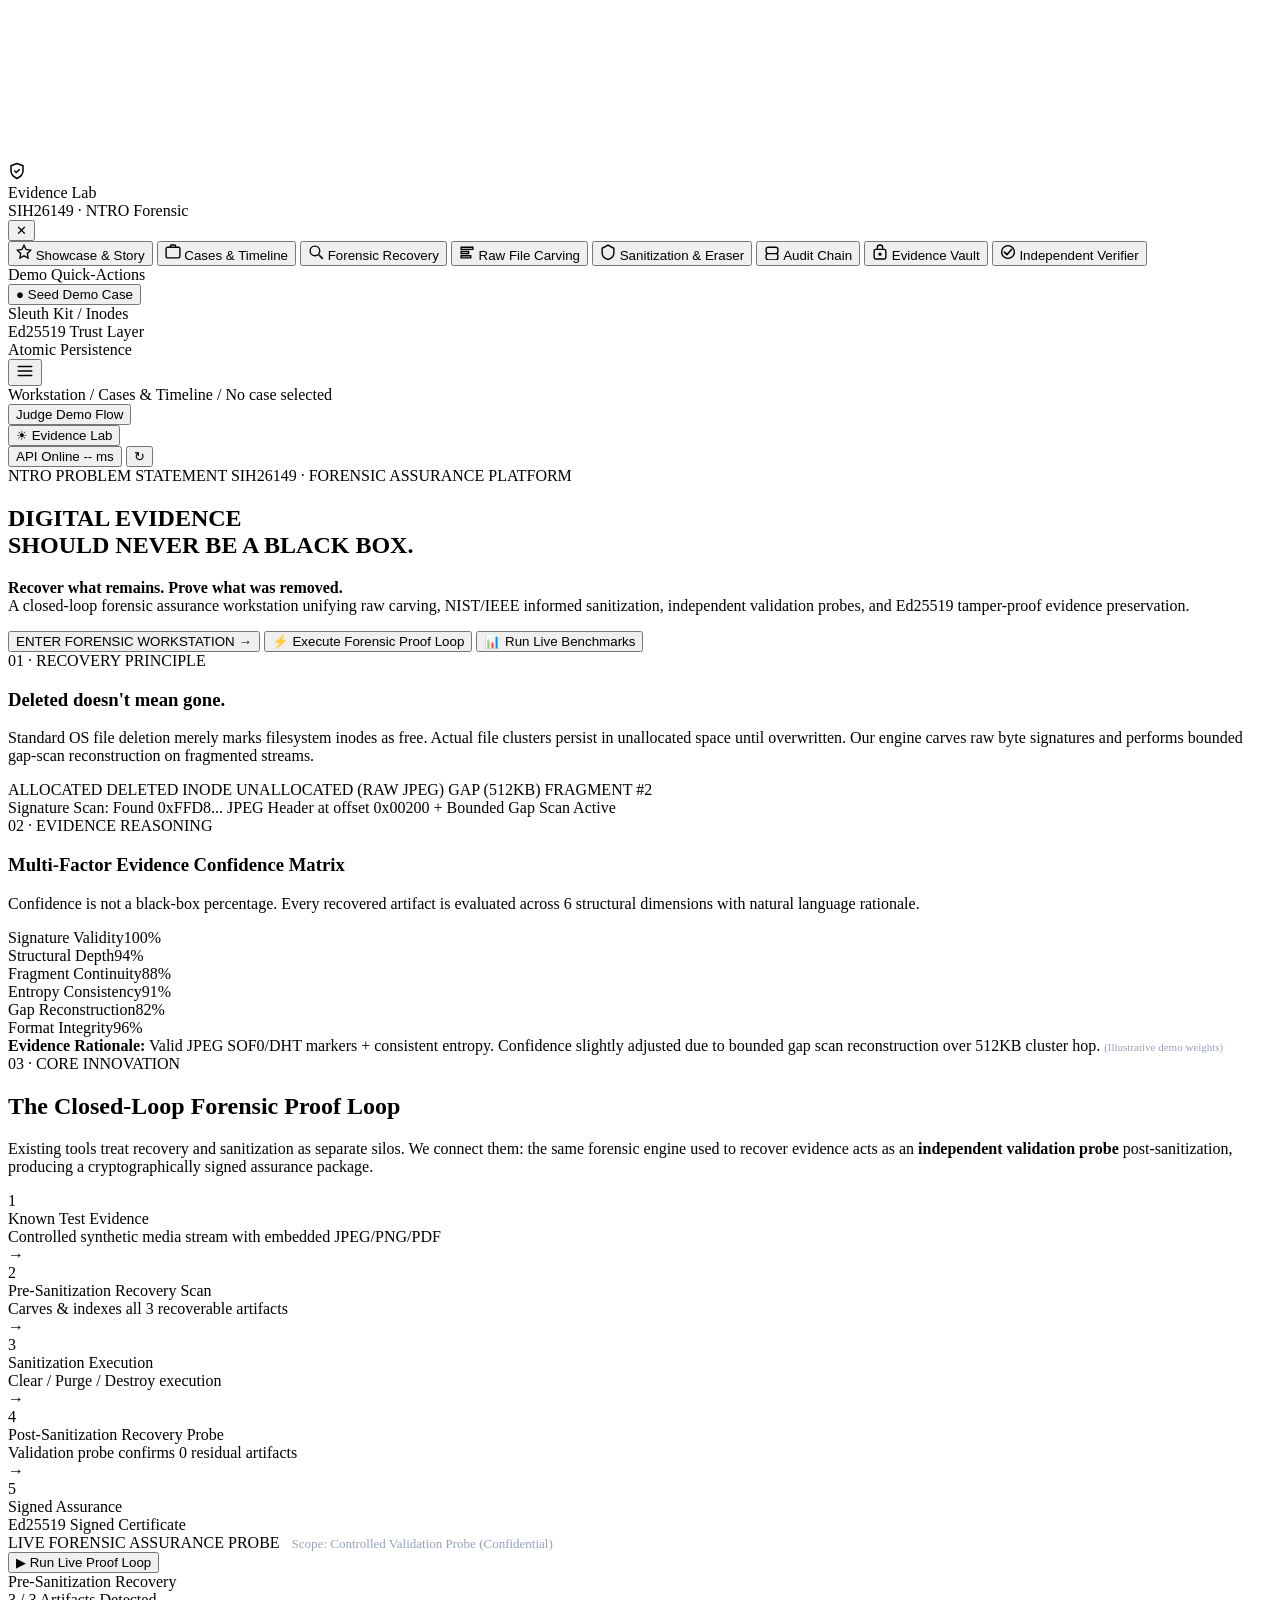
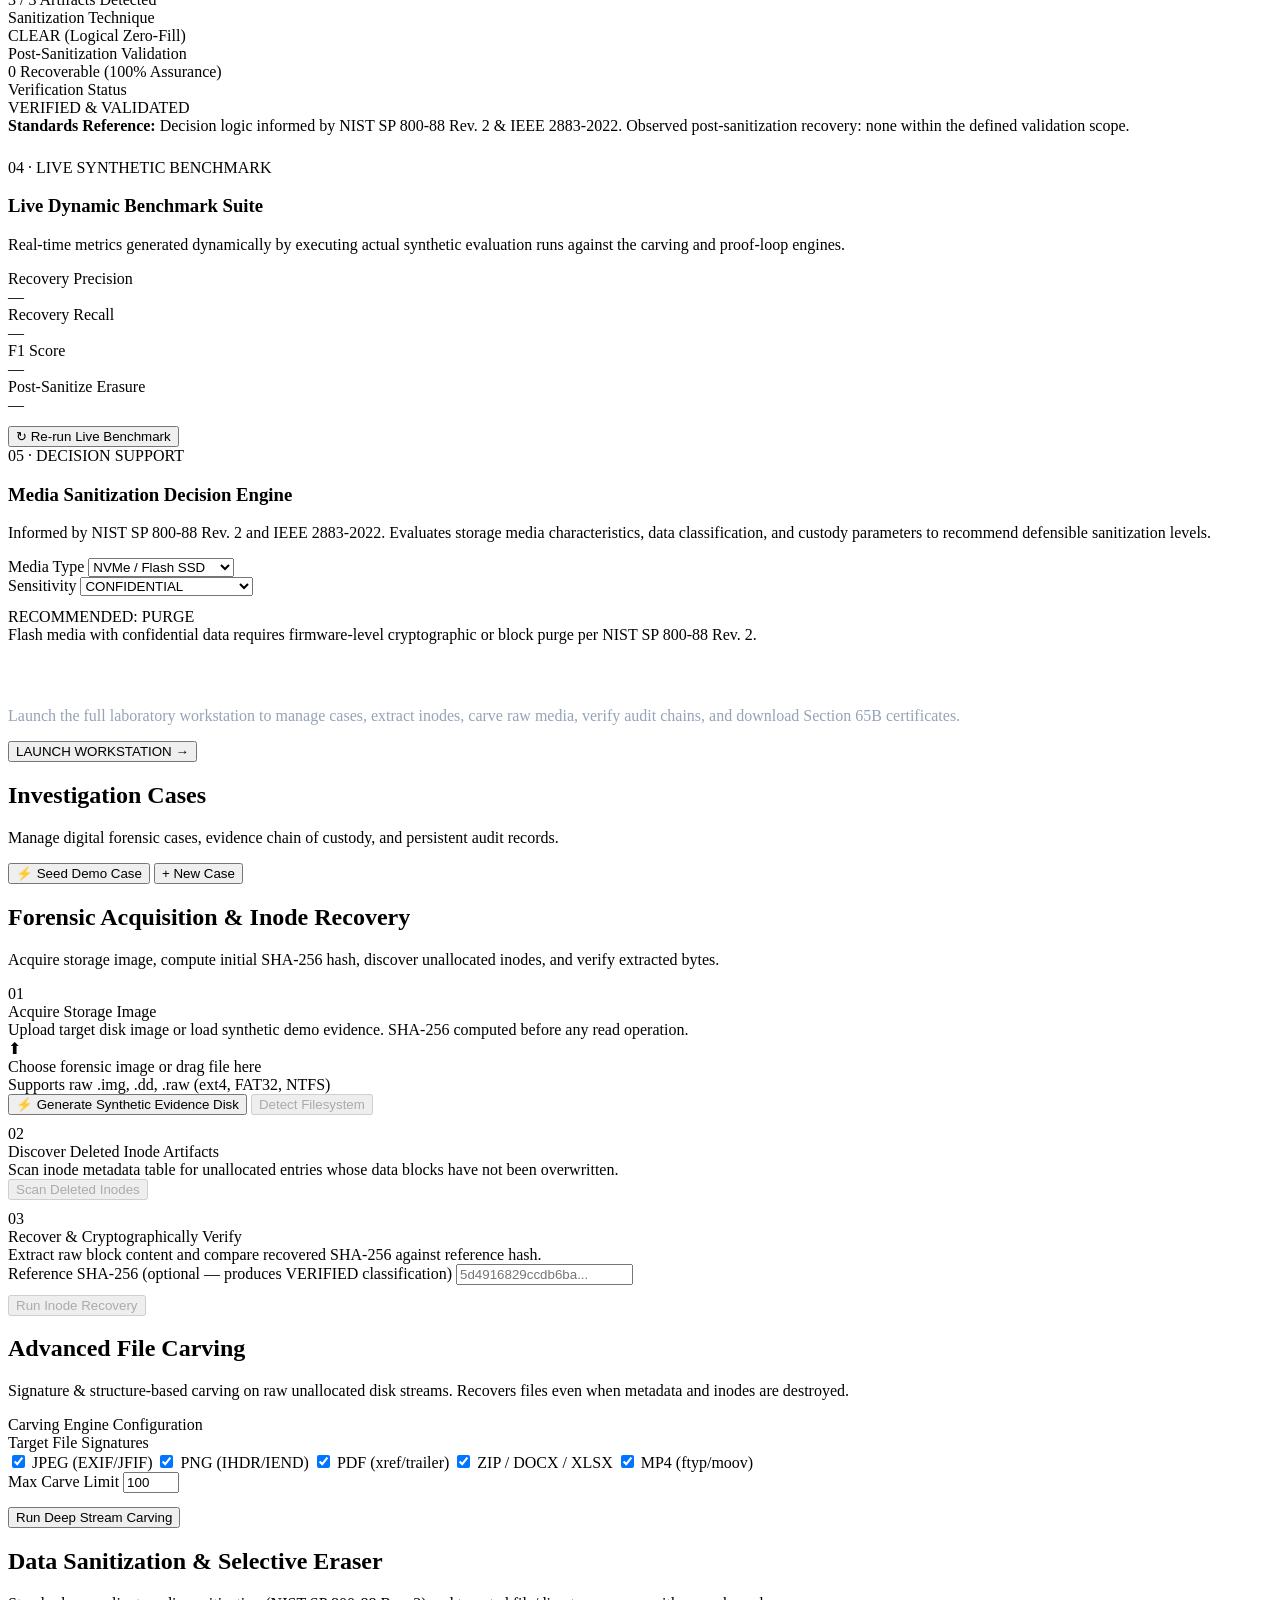
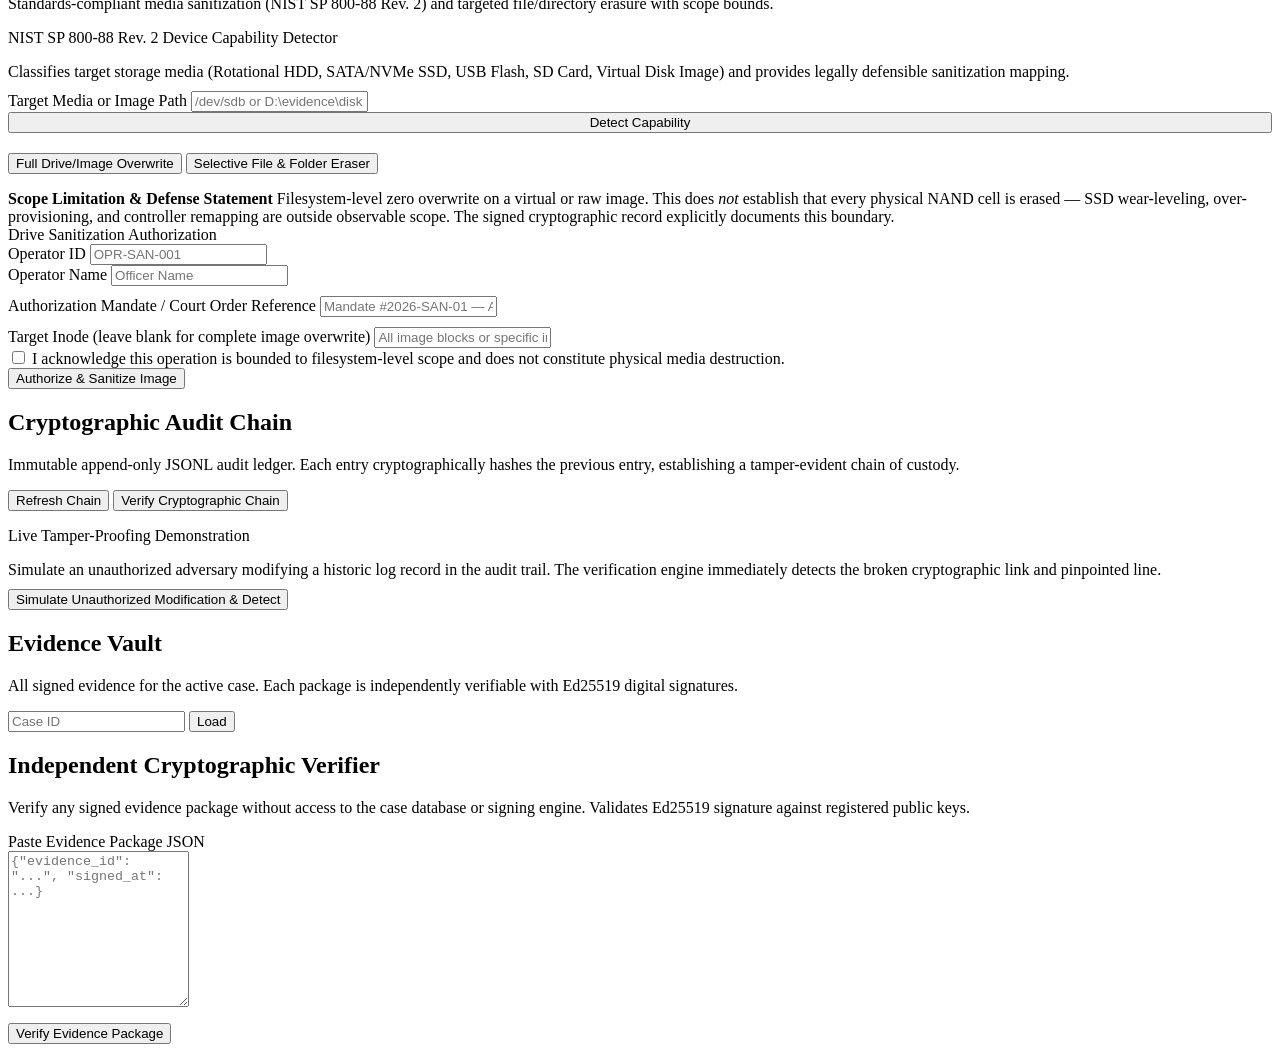
==== sih26149/app/static/index.html @ c4106e54 "ui: light-first Evidence Lab and Cadastral Atlas redesign. Distinct type, color, and ambient systems" ====
<!DOCTYPE html>
<html lang="en" data-theme="light">
<head>
  <meta charset="UTF-8">
  <meta name="viewport" content="width=device-width, initial-scale=1.0, viewport-fit=cover">
  <title>Evidence Lab — SIH26149 · NTRO Forensic Workstation</title>
  <link rel="icon" type="image/svg+xml" href="data:image/svg+xml,%3Csvg xmlns='http://www.w3.org/2000/svg' viewBox='0 0 24 24' fill='none' stroke='%23b87333' stroke-width='2' stroke-linecap='round' stroke-linejoin='round'%3E%3Cpath d='M12 22s8-4 8-10V5l-8-3-8 3v7c0 6 8 10 8 10z'/%3E%3Cpath d='m9 12 2 2 4-4'/%3E%3C/svg%3E">
  <link rel="preconnect" href="https://fonts.googleapis.com">
  <link rel="preconnect" href="https://fonts.gstatic.com" crossorigin>
  <link href="https://fonts.googleapis.com/css2?family=IBM+Plex+Mono:wght@400;500;600&family=Sora:wght@400;500;600;700;800&display=swap" rel="stylesheet">
  <link rel="stylesheet" href="/app.css">
</head>
<body>
  <!-- Ambient background canvas for subtle node graph -->
  <canvas id="ambientCanvas" class="ambient-canvas"></canvas>

  <div class="shell">
    <!-- Backdrop for mobile drawer -->
    <div class="drawer-backdrop" id="drawerBackdrop" onclick="toggleMobileDrawer(false)"></div>

    <!-- Sidebar / Drawer -->
    <aside class="sidebar" id="sidebar">
      <div class="sidebar-top">
        <div class="wordmark">
          <div class="brand-badge">
            <svg width="18" height="18" viewBox="0 0 24 24" fill="none" stroke="currentColor" stroke-width="2" stroke-linecap="round" stroke-linejoin="round"><path d="M12 22s8-4 8-10V5l-8-3-8 3v7c0 6 8 10 8 10z"/><path d="m9 12 2 2 4-4"/></svg>
          </div>
          <div>
            <div class="wordmark-title">Evidence Lab</div>
            <div class="wordmark-sub">SIH26149 · NTRO Forensic</div>
          </div>
          <button class="btn-drawer-close" onclick="toggleMobileDrawer(false)" aria-label="Close navigation">✕</button>
        </div>

        <nav class="sidenav" role="tablist">
          <button class="sidenav-item active" data-tab="showcase" role="tab">
            <svg width="16" height="16" viewBox="0 0 24 24" fill="none" stroke="currentColor" stroke-width="2"><polygon points="12 2 15.09 8.26 22 9.27 17 14.14 18.18 21.02 12 17.77 5.82 21.02 7 14.14 2 9.27 8.91 8.26 12 2"></polygon></svg>
            <span>Showcase &amp; Story</span>
          </button>
          <button class="sidenav-item" data-tab="cases" role="tab">
            <svg width="16" height="16" viewBox="0 0 15 15" fill="none"><rect x="1" y="3" width="13" height="10" rx="1.5" stroke="currentColor" stroke-width="1.3"/><path d="M5 3V2a1 1 0 011-1h3a1 1 0 011 1v1" stroke="currentColor" stroke-width="1.3"/></svg>
            <span>Cases &amp; Timeline</span>
          </button>
          <button class="sidenav-item" data-tab="forensics" role="tab">
            <svg width="16" height="16" viewBox="0 0 15 15" fill="none"><circle cx="6.5" cy="6.5" r="4.5" stroke="currentColor" stroke-width="1.3"/><path d="M10.5 10.5L13.5 13.5" stroke="currentColor" stroke-width="1.5" stroke-linecap="round"/></svg>
            <span>Forensic Recovery</span>
          </button>
          <button class="sidenav-item" data-tab="carving" role="tab">
            <svg width="16" height="16" viewBox="0 0 15 15" fill="none"><path d="M2 3h11v2H2zM2 7h7v2H2zM2 11h9v2H2z" stroke="currentColor" stroke-width="1.3"/></svg>
            <span>Raw File Carving</span>
          </button>
          <button class="sidenav-item" data-tab="sanitization" role="tab">
            <svg width="16" height="16" viewBox="0 0 15 15" fill="none"><path d="M7.5 1L2 4v4c0 3.3 2.4 5.7 5.5 6.5C10.6 13.7 13 11.3 13 8V4L7.5 1z" stroke="currentColor" stroke-width="1.3"/></svg>
            <span>Sanitization &amp; Eraser</span>
          </button>
          <button class="sidenav-item" data-tab="auditchain" role="tab">
            <svg width="16" height="16" viewBox="0 0 15 15" fill="none"><path d="M4 3h7a2 2 0 012 2v2a2 2 0 01-2 2H4a2 2 0 01-2-2V5a2 2 0 012-2zM4 9h7a2 2 0 012 2v2a2 2 0 01-2 2H4a2 2 0 01-2-2v-2a2 2 0 012-2z" stroke="currentColor" stroke-width="1.3"/></svg>
            <span>Audit Chain</span>
          </button>
          <button class="sidenav-item" data-tab="vault" role="tab">
            <svg width="16" height="16" viewBox="0 0 15 15" fill="none"><rect x="2" y="5" width="11" height="9" rx="1.5" stroke="currentColor" stroke-width="1.3"/><path d="M5 5V3.5a2.5 2.5 0 015 0V5" stroke="currentColor" stroke-width="1.3"/><circle cx="7.5" cy="9.5" r="1.5" fill="currentColor"/></svg>
            <span>Evidence Vault</span>
          </button>
          <button class="sidenav-item" data-tab="verification" role="tab">
            <svg width="16" height="16" viewBox="0 0 15 15" fill="none"><path d="M4 7.5L6.5 10l4.5-5" stroke="currentColor" stroke-width="1.5" stroke-linecap="round" stroke-linejoin="round"/><circle cx="7.5" cy="7.5" r="6" stroke="currentColor" stroke-width="1.3"/></svg>
            <span>Independent Verifier</span>
          </button>
        </nav>

        <div class="sidebar-quick-section">
          <div class="sidebar-sec-label">Demo Quick-Actions</div>
          <button class="btn-sidebar-quick" onclick="seedOfficialDemoCase()">
            <span class="quick-icon">●</span>
            <span>Seed Demo Case</span>
          </button>
        </div>
      </div>

      <div class="sidebar-bottom">
        <div class="subsys" id="sysStatus">
          <div class="subsys-row">
            <span class="dot dot-ok" id="dotSleuth"></span><span>Sleuth Kit / Inodes</span>
          </div>
          <div class="subsys-row">
            <span class="dot dot-ok" id="dotCrypto"></span><span>Ed25519 Trust Layer</span>
          </div>
          <div class="subsys-row">
            <span class="dot dot-ok" id="dotPersistence"></span><span>Atomic Persistence</span>
          </div>
        </div>
        <div class="active-case-strip" id="activeCaseStrip" style="display:none">
          <div class="acs-label">Active Investigation Case</div>
          <div class="acs-id" id="acsCaseId">—</div>
        </div>
      </div>
    </aside>

    <!-- Main Workspace -->
    <main class="workspace">
      <!-- Topbar Header -->
      <header class="topbar">
        <div class="topbar-left">
          <button class="btn-hamburger" onclick="toggleMobileDrawer(true)" aria-label="Open navigation menu">
            <svg width="18" height="18" viewBox="0 0 24 24" fill="none" stroke="currentColor" stroke-width="2" stroke-linecap="round"><line x1="3" y1="12" x2="21" y2="12"></line><line x1="3" y1="6" x2="21" y2="6"></line><line x1="3" y1="18" x2="21" y2="18"></line></svg>
          </button>
          <div class="breadcrumbs">
            <span class="crumb-root" onclick="switchTab('cases')">Workstation</span>
            <span class="crumb-sep">/</span>
            <span class="crumb-tab" id="topbarTabName">Cases &amp; Timeline</span>
            <span class="crumb-sep">/</span>
            <span class="crumb-case" id="topbarCase">No case selected</span>
          </div>
        </div>

        <div class="topbar-right">
          <!-- Guided Demo Trigger Button -->
          <button class="btn btn-demo-guide" onclick="toggleJudgeDemoModal()" title="Open Judge Demonstration Stepper">
            <span class="demo-glow-dot"></span>
            <span class="demo-label">Judge Demo Flow</span>
          </button>

          <!-- Theme Selector -->
          <div class="theme-picker-wrapper">
            <button class="btn-theme" id="themeBtn" onclick="toggleThemeMenu()" title="Select Theme">
              <span id="themeIcon">☀</span>
              <span class="theme-text" id="themeLabel">Evidence Lab</span>
            </button>
            <div class="theme-dropdown" id="themeDropdown" style="display:none">
              <button class="theme-opt" onclick="setTheme('light')">Evidence Lab</button>
              <button class="theme-opt" onclick="setTheme('dark')">Ink Navy</button>
              <button class="theme-opt" onclick="setTheme('contrast')">High Contrast</button>
              <button class="theme-opt" onclick="setTheme('system')">System Default</button>
            </div>
          </div>

          <!-- Connection Status Pill -->
          <button class="conn-pill" id="connPill" onclick="openConnDiagnostics()" title="Click for Connection Diagnostics">
            <span class="conn-dot dot-ok" id="connDot"></span>
            <span class="conn-label" id="connLabel">API Online</span>
            <span class="conn-ping" id="connPing">-- ms</span>
          </button>

          <button class="btn btn-ghost btn-icon" onclick="refreshCurrentView()" title="Refresh Current View">↻</button>
        </div>
      </header>

      <!-- Render Cold-Start Alert / Wake-Up Banner -->
      <div id="coldStartBanner" class="cold-start-banner" style="display:none">
        <div class="cold-start-icon">◐</div>
        <div class="cold-start-body">
          <div class="cold-start-title">Waking server instance...</div>
          <div class="cold-start-sub">Backend spinning up on Render free tier. Automatic retry in <span id="coldStartSeconds">10</span>s</div>
        </div>
        <div class="cold-start-bar"><div class="cold-start-progress" id="coldProgressBar"></div></div>
      </div>

      <!-- ══ SHOWCASE & STORYTELLING TAB (LAYER 1) ══ -->
      <section class="tab-content active" id="tab-showcase">
        <!-- Hero Section -->
        <div class="showcase-hero">
          <div class="hero-badge">
            <span class="hero-badge-dot"></span>
            <span>NTRO PROBLEM STATEMENT SIH26149 · FORENSIC ASSURANCE PLATFORM</span>
          </div>
          <h1 class="hero-title">
            DIGITAL EVIDENCE<br>
            <span class="hero-gradient">SHOULD NEVER BE A BLACK BOX.</span>
          </h1>
          <p class="hero-sub">
            <strong>Recover what remains. Prove what was removed.</strong><br>
            A closed-loop forensic assurance workstation unifying raw carving, NIST/IEEE informed sanitization, independent validation probes, and Ed25519 tamper-proof evidence preservation.
          </p>
          <div class="hero-actions">
            <button class="btn btn-primary btn-hero-cta" onclick="switchTab('cases')">
              <span>ENTER FORENSIC WORKSTATION →</span>
            </button>
            <button class="btn btn-ghost" onclick="triggerShowcaseProofLoop()">
              <span>⚡ Execute Forensic Proof Loop</span>
            </button>
            <button class="btn btn-ghost" onclick="fetchLiveBenchmarkMetrics()">
              <span>📊 Run Live Benchmarks</span>
            </button>
          </div>
        </div>

        <!-- Section 1: The Problem & The Solution -->
        <div class="showcase-grid">
          <div class="showcase-card">
            <div class="sc-tag">01 · RECOVERY PRINCIPLE</div>
            <h3 class="sc-title">Deleted doesn't mean gone.</h3>
            <p class="sc-desc">Standard OS file deletion merely marks filesystem inodes as free. Actual file clusters persist in unallocated space until overwritten. Our engine carves raw byte signatures and performs bounded gap-scan reconstruction on fragmented streams.</p>
            <div class="sc-viz-box" id="sectorVizBox">
              <div class="sector-strip">
                <span class="sec sec-allocated">ALLOCATED</span>
                <span class="sec sec-deleted">DELETED INODE</span>
                <span class="sec sec-unallocated" id="secUnallocated">UNALLOCATED (RAW JPEG)</span>
                <span class="sec sec-gap">GAP (512KB)</span>
                <span class="sec sec-unallocated">FRAGMENT #2</span>
              </div>
              <div class="sector-status" id="sectorStatusText">Signature Scan: Found 0xFFD8... JPEG Header at offset 0x00200 + Bounded Gap Scan Active</div>
            </div>
          </div>

          <div class="showcase-card">
            <div class="sc-tag">02 · EVIDENCE REASONING</div>
            <h3 class="sc-title">Multi-Factor Evidence Confidence Matrix</h3>
            <p class="sc-desc">Confidence is not a black-box percentage. Every recovered artifact is evaluated across 6 structural dimensions with natural language rationale.</p>
            <div class="confidence-matrix-grid">
              <div class="conf-item"><span class="conf-lbl">Signature Validity</span><span class="conf-val ok">100%</span></div>
              <div class="conf-item"><span class="conf-lbl">Structural Depth</span><span class="conf-val ok">94%</span></div>
              <div class="conf-item"><span class="conf-lbl">Fragment Continuity</span><span class="conf-val ok">88%</span></div>
              <div class="conf-item"><span class="conf-lbl">Entropy Consistency</span><span class="conf-val ok">91%</span></div>
              <div class="conf-item"><span class="conf-lbl">Gap Reconstruction</span><span class="conf-val warn">82%</span></div>
              <div class="conf-item"><span class="conf-lbl">Format Integrity</span><span class="conf-val ok">96%</span></div>
            </div>
            <div class="conf-explanation">
              <strong>Evidence Rationale:</strong> Valid JPEG SOF0/DHT markers + consistent entropy. Confidence slightly adjusted due to bounded gap scan reconstruction over 512KB cluster hop. <span style="color:var(--text-dim,#94a3b8); font-size:11px;">(Illustrative demo weights)</span>
            </div>
          </div>
        </div>

        <!-- Section 2: The Core Innovation — The Forensic Proof Loop -->
        <div class="showcase-section-box">
          <div class="sc-tag">03 · CORE INNOVATION</div>
          <h2 class="section-headline">The Closed-Loop Forensic Proof Loop</h2>
          <p class="section-subtext">
            Existing tools treat recovery and sanitization as separate silos. We connect them: the same forensic engine used to recover evidence acts as an <strong>independent validation probe</strong> post-sanitization, producing a cryptographically signed assurance package.
          </p>

          <div class="proof-loop-stepper">
            <div class="pl-step active" id="pls1">
              <div class="pl-num">1</div>
              <div class="pl-body">
                <div class="pl-title">Known Test Evidence</div>
                <div class="pl-sub">Controlled synthetic media stream with embedded JPEG/PNG/PDF</div>
              </div>
            </div>
            <div class="pl-arrow">→</div>
            <div class="pl-step active" id="pls2">
              <div class="pl-num">2</div>
              <div class="pl-body">
                <div class="pl-title">Pre-Sanitization Recovery Scan</div>
                <div class="pl-sub">Carves &amp; indexes all 3 recoverable artifacts</div>
              </div>
            </div>
            <div class="pl-arrow">→</div>
            <div class="pl-step active" id="pls3">
              <div class="pl-num">3</div>
              <div class="pl-body">
                <div class="pl-title">Sanitization Execution</div>
                <div class="pl-sub">Clear / Purge / Destroy execution</div>
              </div>
            </div>
            <div class="pl-arrow">→</div>
            <div class="pl-step active" id="pls4">
              <div class="pl-num">4</div>
              <div class="pl-body">
                <div class="pl-title">Post-Sanitization Recovery Probe</div>
                <div class="pl-sub">Validation probe confirms 0 residual artifacts</div>
              </div>
            </div>
            <div class="pl-arrow">→</div>
            <div class="pl-step active" id="pls5">
              <div class="pl-num">5</div>
              <div class="pl-body">
                <div class="pl-title">Signed Assurance</div>
                <div class="pl-sub">Ed25519 Signed Certificate</div>
              </div>
            </div>
          </div>

          <div class="proof-loop-card" id="proofLoopResultCard">
            <div class="pl-card-header">
              <div>
                <span class="badge badge-ok">LIVE FORENSIC ASSURANCE PROBE</span>
                <span style="font-size:13px; color:var(--text-dim,#94a3b8); margin-left:8px;">Scope: Controlled Validation Probe (Confidential)</span>
              </div>
              <button class="btn btn-primary btn-sm" id="btnRunProofLoop" onclick="triggerShowcaseProofLoop()">▶ Run Live Proof Loop</button>
            </div>
            <div class="pl-card-body" id="proofLoopOutput">
              <div class="pl-metrics-row">
                <div class="pl-metric">
                  <div class="pl-metric-label">Pre-Sanitization Recovery</div>
                  <div class="pl-metric-val" id="plPreCount">3 / 3 Artifacts Detected</div>
                </div>
                <div class="pl-metric">
                  <div class="pl-metric-label">Sanitization Technique</div>
                  <div class="pl-metric-val ok" id="plMethod">CLEAR (Logical Zero-Fill)</div>
                </div>
                <div class="pl-metric">
                  <div class="pl-metric-label">Post-Sanitization Validation</div>
                  <div class="pl-metric-val ok" id="plPostCount">0 Recoverable (100% Assurance)</div>
                </div>
                <div class="pl-metric">
                  <div class="pl-metric-label">Verification Status</div>
                  <div class="pl-metric-val ok" id="plVerifyStatus">VERIFIED &amp; VALIDATED</div>
                </div>
              </div>
              <div class="pl-disclaimer">
                <strong>Standards Reference:</strong> Decision logic informed by NIST SP 800-88 Rev. 2 &amp; IEEE 2883-2022. Observed post-sanitization recovery: none within the defined validation scope.
              </div>
            </div>
          </div>
        </div>

        <!-- Section 3: Dynamic Live Benchmarks & NIST Decision Profiler -->
        <div class="showcase-grid" style="margin-top:24px;">
          <!-- Benchmark Box -->
          <div class="showcase-card">
            <div class="sc-tag">04 · LIVE SYNTHETIC BENCHMARK</div>
            <h3 class="sc-title">Live Dynamic Benchmark Suite</h3>
            <p class="sc-desc">Real-time metrics generated dynamically by executing actual synthetic evaluation runs against the carving and proof-loop engines.</p>
            <div class="benchmark-metrics-grid" id="benchMetricsGrid">
              <div class="bm-card">
                <div class="bm-lbl">Recovery Precision</div>
                <div class="bm-val" id="bmPrecision">—</div>
              </div>
              <div class="bm-card">
                <div class="bm-lbl">Recovery Recall</div>
                <div class="bm-val" id="bmRecall">—</div>
              </div>
              <div class="bm-card">
                <div class="bm-lbl">F1 Score</div>
                <div class="bm-val" id="bmF1">—</div>
              </div>
              <div class="bm-card">
                <div class="bm-lbl">Post-Sanitize Erasure</div>
                <div class="bm-val ok" id="bmErasure">—</div>
              </div>
            </div>
            <button class="btn btn-ghost btn-sm" style="margin-top:12px;" onclick="fetchLiveBenchmarkMetrics()">↻ Re-run Live Benchmark</button>
          </div>

          <!-- Decision Profiler Box -->
          <div class="showcase-card">
            <div class="sc-tag">05 · DECISION SUPPORT</div>
            <h3 class="sc-title">Media Sanitization Decision Engine</h3>
            <p class="sc-desc">Informed by NIST SP 800-88 Rev. 2 and IEEE 2883-2022. Evaluates storage media characteristics, data classification, and custody parameters to recommend defensible sanitization levels.</p>
            <div class="form-row" style="margin-top:12px;">
              <div class="field">
                <label class="field-label">Media Type</label>
                <select id="profMediaType" class="input" onchange="updateDecisionProfile()">
                  <option value="NVME_SSD">NVMe / Flash SSD</option>
                  <option value="SATA_HDD">Magnetic SATA HDD</option>
                  <option value="USB_FLASH">USB Flash Drive</option>
                </select>
              </div>
              <div class="field">
                <label class="field-label">Sensitivity</label>
                <select id="profSensitivity" class="input" onchange="updateDecisionProfile()">
                  <option value="CONFIDENTIAL">CONFIDENTIAL</option>
                  <option value="RESTRICTED">RESTRICTED</option>
                  <option value="SECRET">SECRET / TOP SECRET</option>
                </select>
              </div>
            </div>
            <div class="result-card ok" id="profResultCard" style="margin-top:12px;">
              <div class="result-status" id="profRecMethod">RECOMMENDED: PURGE</div>
              <div class="result-reason" id="profRecReason">Flash media with confidential data requires firmware-level cryptographic or block purge per NIST SP 800-88 Rev. 2.</div>
            </div>
          </div>
        </div>

        <!-- Launch Workstation Banner -->
        <div class="workstation-launch-banner">
          <div>
            <h2 style="font-size:22px; font-weight:700; color:var(--text-bright,#fff);">Ready to investigate evidence cases?</h2>
            <p style="color:var(--text-dim,#94a3b8); margin-top:4px;">Launch the full laboratory workstation to manage cases, extract inodes, carve raw media, verify audit chains, and download Section 65B certificates.</p>
          </div>
          <button class="btn btn-primary btn-hero-cta" onclick="switchTab('cases')">LAUNCH WORKSTATION →</button>
        </div>
      </section>

      <!-- ══ CASES TAB (LAYER 2) ══ -->
      <section class="tab-content" id="tab-cases">
        <div class="tab-header">
          <div>
            <h1 class="tab-title">Investigation Cases</h1>
            <p class="tab-desc">Manage digital forensic cases, evidence chain of custody, and persistent audit records.</p>
          </div>
          <div class="tab-header-actions">
            <button class="btn btn-ghost" onclick="seedOfficialDemoCase()">⚡ Seed Demo Case</button>
            <button class="btn btn-primary" onclick="showNewCaseForm()">+ New Case</button>
          </div>
        </div>

        <div class="form-card" id="newCaseForm" style="display:none">
          <div class="form-section-title">Create New Investigation Case</div>
          <div class="form-row">
            <div class="field">
              <label class="field-label">Case Identifier / Title</label>
              <input type="text" id="newCaseName" class="input" placeholder="e.g. Device-14A Recovery">
            </div>
            <div class="field">
              <label class="field-label">Investigator / Examiner Name</label>
              <input type="text" id="newCaseExaminer" class="input" placeholder="Officer Name / ID">
            </div>
          </div>
          <div class="field" style="margin-top:10px;">
            <label class="field-label">Description / Mandate</label>
            <input type="text" id="newCaseDesc" class="input" placeholder="Authorized forensic extraction and verification under Section 65B">
          </div>
          <div class="form-actions">
            <button class="btn btn-primary" onclick="createCase()">Create Case</button>
            <button class="btn btn-ghost" onclick="hideNewCaseForm()">Cancel</button>
          </div>
        </div>

        <div id="casesList" class="cases-list">
          <div class="skeleton-card">
            <div class="skeleton-line" style="width: 40%"></div>
            <div class="skeleton-line" style="width: 70%"></div>
          </div>
        </div>
      </section>

      <!-- ══ FORENSICS TAB ══ -->
      <section class="tab-content" id="tab-forensics">
        <div class="tab-header">
          <div>
            <h1 class="tab-title">Forensic Acquisition &amp; Inode Recovery</h1>
            <p class="tab-desc">Acquire storage image, compute initial SHA-256 hash, discover unallocated inodes, and verify extracted bytes.</p>
          </div>
        </div>

        <div class="step-flow">
          <!-- Step 1 -->
          <div class="step-card" id="step-acquire">
            <div class="step-num">01</div>
            <div class="step-body">
              <div class="step-title">Acquire Storage Image</div>
              <div class="step-sub">Upload target disk image or load synthetic demo evidence. SHA-256 computed before any read operation.</div>
              
              <div class="upload-zone" id="uploadZone" onclick="document.getElementById('imageUpload').click()">
                <div class="upload-icon">⬆</div>
                <div class="upload-label">Choose forensic image or drag file here</div>
                <div class="upload-hint" id="uploadHint">Supports raw .img, .dd, .raw (ext4, FAT32, NTFS)</div>
                <input type="file" id="imageUpload" style="display:none" onchange="onImageSelect()">
              </div>

              <div class="step-action-row">
                <button class="btn btn-ghost btn-sm" onclick="seedSyntheticEvidenceForActiveCase()">⚡ Generate Synthetic Evidence Disk</button>
                <button class="btn btn-primary" id="btnDetectFs" onclick="detectFilesystem()" disabled>Detect Filesystem</button>
              </div>
              <div id="fsResult" style="margin-top:10px;"></div>
            </div>
          </div>

          <!-- Step 2 -->
          <div class="step-card dim" id="step-discover">
            <div class="step-num">02</div>
            <div class="step-body">
              <div class="step-title">Discover Deleted Inode Artifacts</div>
              <div class="step-sub">Scan inode metadata table for unallocated entries whose data blocks have not been overwritten.</div>
              <button class="btn btn-primary" id="btnDiscover" onclick="discoverDeleted()" disabled>Scan Deleted Inodes</button>
              <div id="deletedList" style="margin-top:10px;"></div>
            </div>
          </div>

          <!-- Step 3 -->
          <div class="step-card dim" id="step-recover">
            <div class="step-num">03</div>
            <div class="step-body">
              <div class="step-title">Recover &amp; Cryptographically Verify</div>
              <div class="step-sub">Extract raw block content and compare recovered SHA-256 against reference hash.</div>
              <div class="form-row">
                <div class="field" style="flex:1">
                  <label class="field-label">Reference SHA-256 <span class="optional">(optional — produces VERIFIED classification)</span></label>
                  <input type="text" id="refHash" class="input mono-input" placeholder="5d4916829ccdb6ba...">
                </div>
              </div>
              <button class="btn btn-primary" id="btnRecover" onclick="runRecovery()" disabled style="margin-top:10px;">Run Inode Recovery</button>
              <div id="recoveryResult" style="margin-top:10px;"></div>
            </div>
          </div>
        </div>
      </section>

      <!-- ══ ADVANCED CARVING TAB ══ -->
      <section class="tab-content" id="tab-carving">
        <div class="tab-header">
          <div>
            <h1 class="tab-title">Advanced File Carving</h1>
            <p class="tab-desc">Signature &amp; structure-based carving on raw unallocated disk streams. Recovers files even when metadata and inodes are destroyed.</p>
          </div>
        </div>

        <div class="form-card">
          <div class="form-section-title">Carving Engine Configuration</div>
          <div class="form-row" style="flex-wrap: wrap; gap: 16px;">
            <div class="field" style="flex: 2; min-width: 260px;">
              <label class="field-label">Target File Signatures</label>
              <div class="checkbox-group">
                <label class="checkbox-item"><input type="checkbox" id="carveJpeg" checked> JPEG (EXIF/JFIF)</label>
                <label class="checkbox-item"><input type="checkbox" id="carvePng" checked> PNG (IHDR/IEND)</label>
                <label class="checkbox-item"><input type="checkbox" id="carvePdf" checked> PDF (xref/trailer)</label>
                <label class="checkbox-item"><input type="checkbox" id="carveZip" checked> ZIP / DOCX / XLSX</label>
                <label class="checkbox-item"><input type="checkbox" id="carveMp4" checked> MP4 (ftyp/moov)</label>
              </div>
            </div>
            <div class="field" style="flex: 1; min-width: 140px;">
              <label class="field-label">Max Carve Limit</label>
              <input type="number" id="carveLimit" class="input" value="100" min="1" max="500">
            </div>
          </div>
          <div class="form-actions" style="margin-top: 14px;">
            <button class="btn btn-primary" id="btnRunCarve" onclick="runCarving()">Run Deep Stream Carving</button>
          </div>
        </div>

        <div id="carveStats" style="display: none; margin-bottom: 16px;"></div>
        <div id="carveResults"></div>
      </section>

      <!-- ══ SANITIZATION & ERASER TAB ══ -->
      <section class="tab-content" id="tab-sanitization">
        <div class="tab-header">
          <div>
            <h1 class="tab-title">Data Sanitization &amp; Selective Eraser</h1>
            <p class="tab-desc">Standards-compliant media sanitization (NIST SP 800-88 Rev. 2) and targeted file/directory erasure with scope bounds.</p>
          </div>
        </div>

        <!-- NIST 800-88 Device Detector Card -->
        <div class="form-card" style="margin-bottom: 20px;">
          <div class="form-section-title">NIST SP 800-88 Rev. 2 Device Capability Detector</div>
          <p class="step-sub" style="margin-bottom: 10px;">Classifies target storage media (Rotational HDD, SATA/NVMe SSD, USB Flash, SD Card, Virtual Disk Image) and provides legally defensible sanitization mapping.</p>
          <div class="form-row" style="flex-wrap: wrap;">
            <div class="field" style="flex: 3; min-width: 240px;">
              <label class="field-label">Target Media or Image Path</label>
              <input type="text" id="detectPath" class="input mono-input" placeholder="/dev/sdb or D:\evidence\disk.raw">
            </div>
            <div class="field" style="flex: 1; min-width: 160px; align-self: flex-end;">
              <button class="btn btn-ghost" style="width: 100%;" onclick="runDeviceDetect()">Detect Capability</button>
            </div>
          </div>
          <div id="detectResult" style="margin-top: 12px;"></div>
        </div>

        <!-- Mode Toggle: Drive Sanitization vs Selective File Erasure -->
        <div class="segmented-control" style="margin-bottom: 16px;">
          <button class="seg-btn active" id="btnModeDrive" onclick="setSanMode('drive')">Full Drive/Image Overwrite</button>
          <button class="seg-btn" id="btnModeFiles" onclick="setSanMode('files')">Selective File &amp; Folder Eraser</button>
        </div>

        <!-- Section A: Drive Sanitization -->
        <div id="sanModeDrive">
          <div class="notice-box notice-amber">
            <strong>Scope Limitation &amp; Defense Statement</strong>
            Filesystem-level zero overwrite on a virtual or raw image. This does <em>not</em> establish that every physical NAND cell is erased — SSD wear-leveling, over-provisioning, and controller remapping are outside observable scope. The signed cryptographic record explicitly documents this boundary.
          </div>

          <div class="form-card">
            <div class="form-section-title">Drive Sanitization Authorization</div>
            <div class="form-row" style="flex-wrap: wrap;">
              <div class="field" style="flex:1; min-width:200px;">
                <label class="field-label">Operator ID</label>
                <input type="text" id="opId" class="input" placeholder="OPR-SAN-001">
              </div>
              <div class="field" style="flex:1; min-width:200px;">
                <label class="field-label">Operator Name</label>
                <input type="text" id="opName" class="input" placeholder="Officer Name">
              </div>
            </div>
            <div class="field" style="margin-top:10px;">
              <label class="field-label">Authorization Mandate / Court Order Reference</label>
              <input type="text" id="opReason" class="input" placeholder="Mandate #2026-SAN-01 — Authorized data destruction">
            </div>
            <div class="field" style="margin-top:10px;">
              <label class="field-label">Target Inode (leave blank for complete image overwrite)</label>
              <input type="text" id="sanInode" class="input" placeholder="All image blocks or specific inode">
            </div>
            <div class="checkbox-row">
              <input type="checkbox" id="scopeAck" class="checkbox">
              <label for="scopeAck" class="checkbox-label">I acknowledge this operation is bounded to filesystem-level scope and does not constitute physical media destruction.</label>
            </div>
            <div class="form-actions">
              <button class="btn btn-danger" onclick="promptDriveSanitization()">Authorize &amp; Sanitize Image</button>
            </div>
          </div>
          <div id="sanitizationResult"></div>
        </div>

        <!-- Section B: Selective File Eraser -->
        <div id="sanModeFiles" style="display: none;">
          <div class="form-card">
            <div class="form-section-title">Selective File &amp; Folder Eraser (NIST Clear)</div>
            <p class="step-sub" style="margin-bottom: 12px;">Performs targeted multi-pass/zero-fill overwrite of specific confidential files or folders, metadata timestamp epoch resetting, and randomized filename scrambling before deletion.</p>
            
            <div class="field">
              <label class="field-label">Target File or Directory Paths (comma-separated or line-separated)</label>
              <textarea id="eraseTargetPaths" class="code-area" rows="3" placeholder="data/sensitive_artifact.pdf, data/exports/"></textarea>
            </div>
            
            <div style="display: flex; gap: 8px; margin-top: 10px;">
              <button class="btn btn-ghost btn-sm" onclick="previewEraseScope()">1. Preview Erasure Scope</button>
            </div>
            <div id="erasePreviewResult" style="margin: 12px 0;"></div>

            <div class="form-section-title" style="margin-top: 18px;">Operator Authorization &amp; Options</div>
            <div class="form-row" style="flex-wrap: wrap;">
              <div class="field" style="flex:1; min-width:200px;">
                <label class="field-label">Operator ID</label>
                <input type="text" id="fileOpId" class="input" placeholder="OPR-SEC-09">
              </div>
              <div class="field" style="flex:1; min-width:200px;">
                <label class="field-label">Operator Name</label>
                <input type="text" id="fileOpName" class="input" placeholder="Auditor Name">
              </div>
            </div>
            <div class="field" style="margin-top:10px;">
              <label class="field-label">Sanitization Authorization Mandate</label>
              <input type="text" id="fileOpReason" class="input" placeholder="DPDP compliance / Retention expiration authorization">
            </div>
            
            <div class="checkbox-group" style="margin: 12px 0;">
              <label class="checkbox-item"><input type="checkbox" id="eraseScrubMeta" checked> Reset Timestamps (Scrub Slack)</label>
              <label class="checkbox-item"><input type="checkbox" id="eraseScrambleNames" checked> Scramble Filenames Before Unlink</label>
            </div>

            <div class="checkbox-row">
              <input type="checkbox" id="fileScopeAck" class="checkbox">
              <label for="fileScopeAck" class="checkbox-label">I have verified the previewed file scope and confirm irreversible deletion under NIST SP 800-88.</label>
            </div>

            <div class="form-actions">
              <button class="btn btn-danger" onclick="promptFileErasure()">2. Authorize &amp; Permanently Erase</button>
            </div>
            <div id="fileErasureResult" style="margin-top: 12px;"></div>
          </div>
        </div>
      </section>

      <!-- ══ AUDIT CHAIN TAB ══ -->
      <section class="tab-content" id="tab-auditchain">
        <div class="tab-header">
          <div>
            <h1 class="tab-title">Cryptographic Audit Chain</h1>
            <p class="tab-desc">Immutable append-only JSONL audit ledger. Each entry cryptographically hashes the previous entry, establishing a tamper-evident chain of custody.</p>
          </div>
          <div class="tab-header-actions">
            <button class="btn btn-primary btn-sm" onclick="loadAuditChain()">Refresh Chain</button>
            <button class="btn btn-ghost btn-sm" onclick="verifyAuditChain()">Verify Cryptographic Chain</button>
          </div>
        </div>

        <div id="chainStatusCard" style="margin-bottom: 16px;"></div>

        <div class="form-card" style="margin-bottom: 16px;">
          <div class="form-section-title">Live Tamper-Proofing Demonstration</div>
          <p class="step-sub" style="margin-bottom: 10px;">Simulate an unauthorized adversary modifying a historic log record in the audit trail. The verification engine immediately detects the broken cryptographic link and pinpointed line.</p>
          <div style="display: flex; gap: 8px;">
            <button class="btn btn-danger btn-sm" onclick="simulateTamperDemo()">Simulate Unauthorized Modification &amp; Detect</button>
          </div>
          <div id="tamperDemoResult" style="margin-top: 10px;"></div>
        </div>

        <div id="auditTimeline"></div>
      </section>

      <!-- ══ VAULT TAB ══ -->
      <section class="tab-content" id="tab-vault">
        <div class="tab-header">
          <div>
            <h1 class="tab-title">Evidence Vault</h1>
            <p class="tab-desc">All signed evidence for the active case. Each package is independently verifiable with Ed25519 digital signatures.</p>
          </div>
          <div class="form-row" style="gap:8px">
            <input type="text" id="vaultCaseId" class="input input-sm" placeholder="Case ID">
            <button class="btn btn-primary btn-sm" onclick="loadVault()">Load</button>
          </div>
        </div>

        <div id="vaultList"></div>

        <!-- Tamper demo -->
        <div class="form-card" id="tamperSection" style="display:none; margin-top:16px;">
          <div class="form-section-title">Evidence Envelope Tamper Demonstration</div>
          <p class="step-sub" style="margin-bottom:12px;">Demonstrates that any modification to a signed package — even a single byte or status flag — is immediately detected by the verifier.</p>
          <div class="form-row">
            <div class="field" style="flex:1">
              <label class="field-label">Evidence ID</label>
              <input type="text" id="tamperEvidenceId" class="input mono-input">
            </div>
          </div>
          <div class="form-row" style="margin-top:10px;">
            <div class="field" style="flex:1">
              <label class="field-label">Field Path</label>
              <input type="text" id="tamperField" class="input mono-input" placeholder="outcome.status">
            </div>
            <div class="field" style="flex:1">
              <label class="field-label">New Value</label>
              <input type="text" id="tamperValue" class="input mono-input" placeholder='"FAILED"'>
            </div>
          </div>
          <div class="tamper-presets" style="margin: 10px 0;">
            <span class="preset-label">Presets:</span>
            <button class="btn-preset" onclick="setTamperPreset('outcome.status','&quot;FAILED&quot;')">status → FAILED</button>
            <button class="btn-preset" onclick="setTamperPreset('outcome.hash_match','false')">hash_match → false</button>
          </div>
          <button class="btn btn-danger btn-sm" onclick="runTamper()">Attempt Tamper &amp; Verify</button>
          <div id="tamperResult" style="margin-top: 10px;"></div>
        </div>
      </section>

      <!-- ══ VERIFICATION TAB ══ -->
      <section class="tab-content" id="tab-verification">
        <div class="tab-header">
          <div>
            <h1 class="tab-title">Independent Cryptographic Verifier</h1>
            <p class="tab-desc">Verify any signed evidence package without access to the case database or signing engine. Validates Ed25519 signature against registered public keys.</p>
          </div>
        </div>
        <div class="form-card">
          <div class="form-section-title">Paste Evidence Package JSON</div>
          <textarea id="verifyPackage" class="code-area" rows="10" placeholder='{"evidence_id": "...", "signed_at": ...}'></textarea>
          <div class="form-actions" style="margin-top:12px;">
            <button class="btn btn-primary" onclick="runVerify()">Verify Evidence Package</button>
          </div>
        </div>
        <div id="verifyResult"></div>
      </section>
    </main>
  </div>

  <!-- ══ JUDGE DEMO FLOW MODAL ══ -->
  <div class="modal-backdrop" id="demoModalBackdrop" style="display:none;" onclick="closeJudgeDemoModal(event)">
    <div class="modal-card modal-lg" onclick="event.stopPropagation()">
      <div class="modal-header">
        <div>
          <div class="modal-title">⚡ SIH Judge Demonstration Flow</div>
          <div class="modal-sub">Step-by-step evaluation walkthrough covering every PS-required forensic capability</div>
        </div>
        <button class="btn-modal-close" onclick="closeJudgeDemoModal()">✕</button>
      </div>
      <div class="modal-body">
        <div class="demo-flow-stepper" id="demoStepper">
          <div class="stepper-item" id="demoStep1">
            <div class="stepper-dot">1</div>
            <div class="stepper-content">
              <div class="stepper-title">Initialize Demo Case</div>
              <div class="stepper-desc">Creates CASE-DEMO-2026 with full chain of custody.</div>
            </div>
          </div>
          <div class="stepper-item" id="demoStep2">
            <div class="stepper-dot">2</div>
            <div class="stepper-content">
              <div class="stepper-title">Seed Synthetic Evidence</div>
              <div class="stepper-desc">Injects unallocated disk stream with valid JPEG, PNG, and PDF.</div>
            </div>
          </div>
          <div class="stepper-item" id="demoStep3">
            <div class="stepper-dot">3</div>
            <div class="stepper-content">
              <div class="stepper-title">Deep Stream File Carving</div>
              <div class="stepper-desc">Recovers deleted files via structural signatures &amp; confidence scores.</div>
            </div>
          </div>
          <div class="stepper-item" id="demoStep4">
            <div class="stepper-dot">4</div>
            <div class="stepper-content">
              <div class="stepper-title">NIST 800-88 Sanitization Preview</div>
              <div class="stepper-desc">Evaluates media type and validates scope bounds.</div>
            </div>
          </div>
          <div class="stepper-item" id="demoStep5">
            <div class="stepper-dot">5</div>
            <div class="stepper-content">
              <div class="stepper-title">Simulated Sanitization</div>
              <div class="stepper-desc">Executes simulated NIST Clear on synthetic artifacts.</div>
            </div>
          </div>
          <div class="stepper-item" id="demoStep6">
            <div class="stepper-dot">6</div>
            <div class="stepper-content">
              <div class="stepper-title">Cryptographic Audit Chain</div>
              <div class="stepper-desc">Verifies SHA-256 hash links and tamper detection.</div>
            </div>
          </div>
          <div class="stepper-item" id="demoStep7">
            <div class="stepper-dot">7</div>
            <div class="stepper-content">
              <div class="stepper-title">Signed Evidence Certificate</div>
              <div class="stepper-desc">Produces verifiable Ed25519 certificate envelope.</div>
            </div>
          </div>
        </div>

        <div id="demoProgressStatus" class="demo-status-box" style="display:none">
          <div class="spinner"></div>
          <span id="demoProgressText">Executing demonstration workflow...</span>
        </div>

        <div id="demoResultSummary" style="margin-top:14px;"></div>
      </div>
      <div class="modal-footer">
        <button class="btn btn-primary" id="btnStartDemo" onclick="runJudgeDemoSequence()">▶ Run End-to-End Judge Demo</button>
        <button class="btn btn-ghost" onclick="closeJudgeDemoModal()">Close</button>
      </div>
    </div>
  </div>

  <!-- ══ CONFIRMATION MODAL FOR DESTRUCTIVE ACTIONS ══ -->
  <div class="modal-backdrop" id="confirmModalBackdrop" style="display:none;" onclick="closeConfirmModal(false)">
    <div class="modal-card" onclick="event.stopPropagation()">
      <div class="modal-header">
        <div class="modal-title" style="color:var(--red);">⚠️ Confirm Irreversible Action</div>
        <button class="btn-modal-close" onclick="closeConfirmModal(false)">✕</button>
      </div>
      <div class="modal-body">
        <p id="confirmModalPrompt" style="margin-bottom:12px;font-size:13px;color:var(--text);">Are you sure you want to proceed?</p>
        <div class="notice-box notice-red" id="confirmNoticeBox">
          This operation permanently overwrites target blocks or unlinks files according to NIST SP 800-88 guidelines.
        </div>
      </div>
      <div class="modal-footer">
        <button class="btn btn-danger" id="confirmModalActionBtn" onclick="onConfirmModalConfirmed()">Confirm &amp; Execute</button>
        <button class="btn btn-ghost" onclick="closeConfirmModal(false)">Cancel</button>
      </div>
    </div>
  </div>

  <!-- ══ CONNECTION DIAGNOSTICS MODAL ══ -->
  <div class="modal-backdrop" id="connModalBackdrop" style="display:none;" onclick="closeConnDiagnostics()">
    <div class="modal-card" onclick="event.stopPropagation()" style="max-width:480px;">
      <div class="modal-header">
        <div class="modal-title">⚙️ Connection &amp; Authentication</div>
        <button class="btn-modal-close" onclick="closeConnDiagnostics()">✕</button>
      </div>
      <div class="modal-body">

        <!-- Status row -->
        <div style="display:flex;align-items:center;gap:10px;margin-bottom:14px;">
          <span class="conn-dot" id="diagDot" style="width:10px;height:10px;border-radius:50%;background:var(--ok);"></span>
          <span style="font-size:13px;font-weight:600;" id="diagStatusBadge">Checking...</span>
          <span style="font-size:11px;color:var(--muted);margin-left:auto;" id="diagLatency">Roundtrip: -- ms</span>
        </div>

        <!-- Info grid -->
        <div class="kv-grid" style="margin-bottom:16px;">
          <div class="kv-row"><span class="kv-k">API Origin</span><span class="kv-v kv-mono" id="diagOrigin">—</span></div>
          <div class="kv-row"><span class="kv-k">Backend Version</span><span class="kv-v" id="diagVersion">—</span></div>
          <div class="kv-row"><span class="kv-k">Crypto Layer</span><span class="kv-v" id="diagCrypto">Ed25519</span></div>
          <div class="kv-row"><span class="kv-k">SleuthKit</span><span class="kv-v" id="diagSleuth">—</span></div>
        </div>

        <!-- API Key Configuration -->
        <div style="margin-bottom:14px;">
          <label style="font-size:11px;font-weight:600;color:var(--muted);text-transform:uppercase;letter-spacing:.05em;display:block;margin-bottom:6px;">API Key (Authentication)</label>
          <div style="display:flex;gap:8px;">
            <input type="password" id="diagApiKeyInput" placeholder="Enter X-API-Key value or leave blank for demo mode"
              style="flex:1;background:var(--surface2,#1e2533);border:1px solid var(--border,rgba(255,255,255,.12));border-radius:6px;padding:8px 10px;color:var(--text);font-size:12px;font-family:monospace;"
            />
            <button class="btn btn-primary" onclick="saveApiKey()" style="white-space:nowrap;font-size:12px;padding:8px 14px;">Save Key</button>
          </div>
          <p style="font-size:11px;color:var(--muted);margin-top:5px;">Leave blank to run in demo mode (no auth). Saved securely in browser localStorage.</p>
        </div>

        <!-- API Base Override -->
        <div>
          <label style="font-size:11px;font-weight:600;color:var(--muted);text-transform:uppercase;letter-spacing:.05em;display:block;margin-bottom:6px;">Custom API Origin (optional)</label>
          <div style="display:flex;gap:8px;">
            <input type="text" id="apiBaseOverride" placeholder="e.g. http://127.0.0.1:8000 or https://your-render-url"
              style="flex:1;background:var(--surface2,#1e2533);border:1px solid var(--border,rgba(255,255,255,.12));border-radius:6px;padding:8px 10px;color:var(--text);font-size:12px;font-family:monospace;"
            />
            <button class="btn btn-ghost" onclick="resetApiOverride()" style="font-size:12px;padding:8px 12px;">Reset</button>
          </div>
          <p style="font-size:11px;color:var(--muted);margin-top:5px;">Override if running backend on a different host. Empty = same-origin (localhost).</p>
        </div>

      </div>
      <div class="modal-footer">
        <button class="btn btn-primary" onclick="saveApiOverride()">Save &amp; Reconnect</button>
        <button class="btn btn-ghost" onclick="pingHealth(); closeConnDiagnostics();">↻ Retry Connection</button>
        <button class="btn btn-ghost" onclick="closeConnDiagnostics()">Close</button>
      </div>
    </div>
  </div>

  <!-- ══ TOAST NOTIFICATIONS CONTAINER ══ -->
  <div class="toast-container" id="toastContainer"></div>

  <script src="/app.js"></script>
</body>
</html>
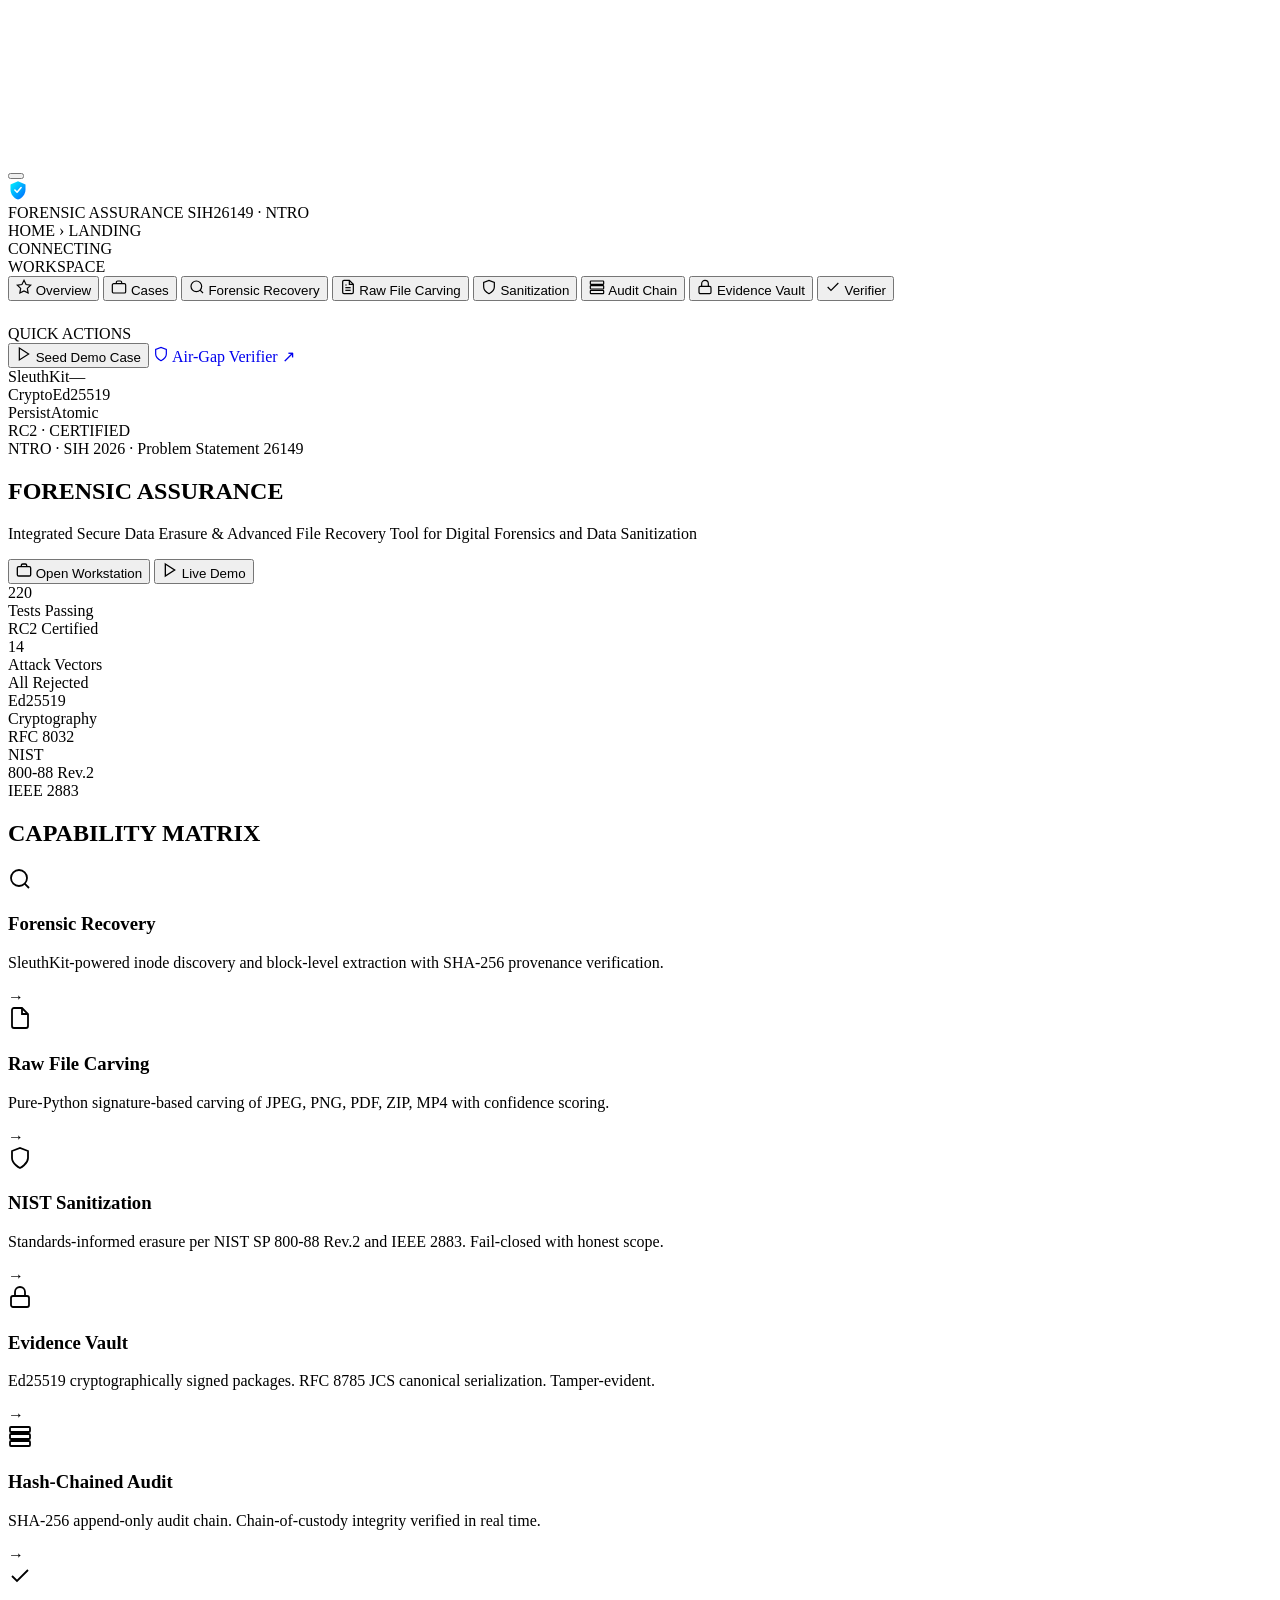
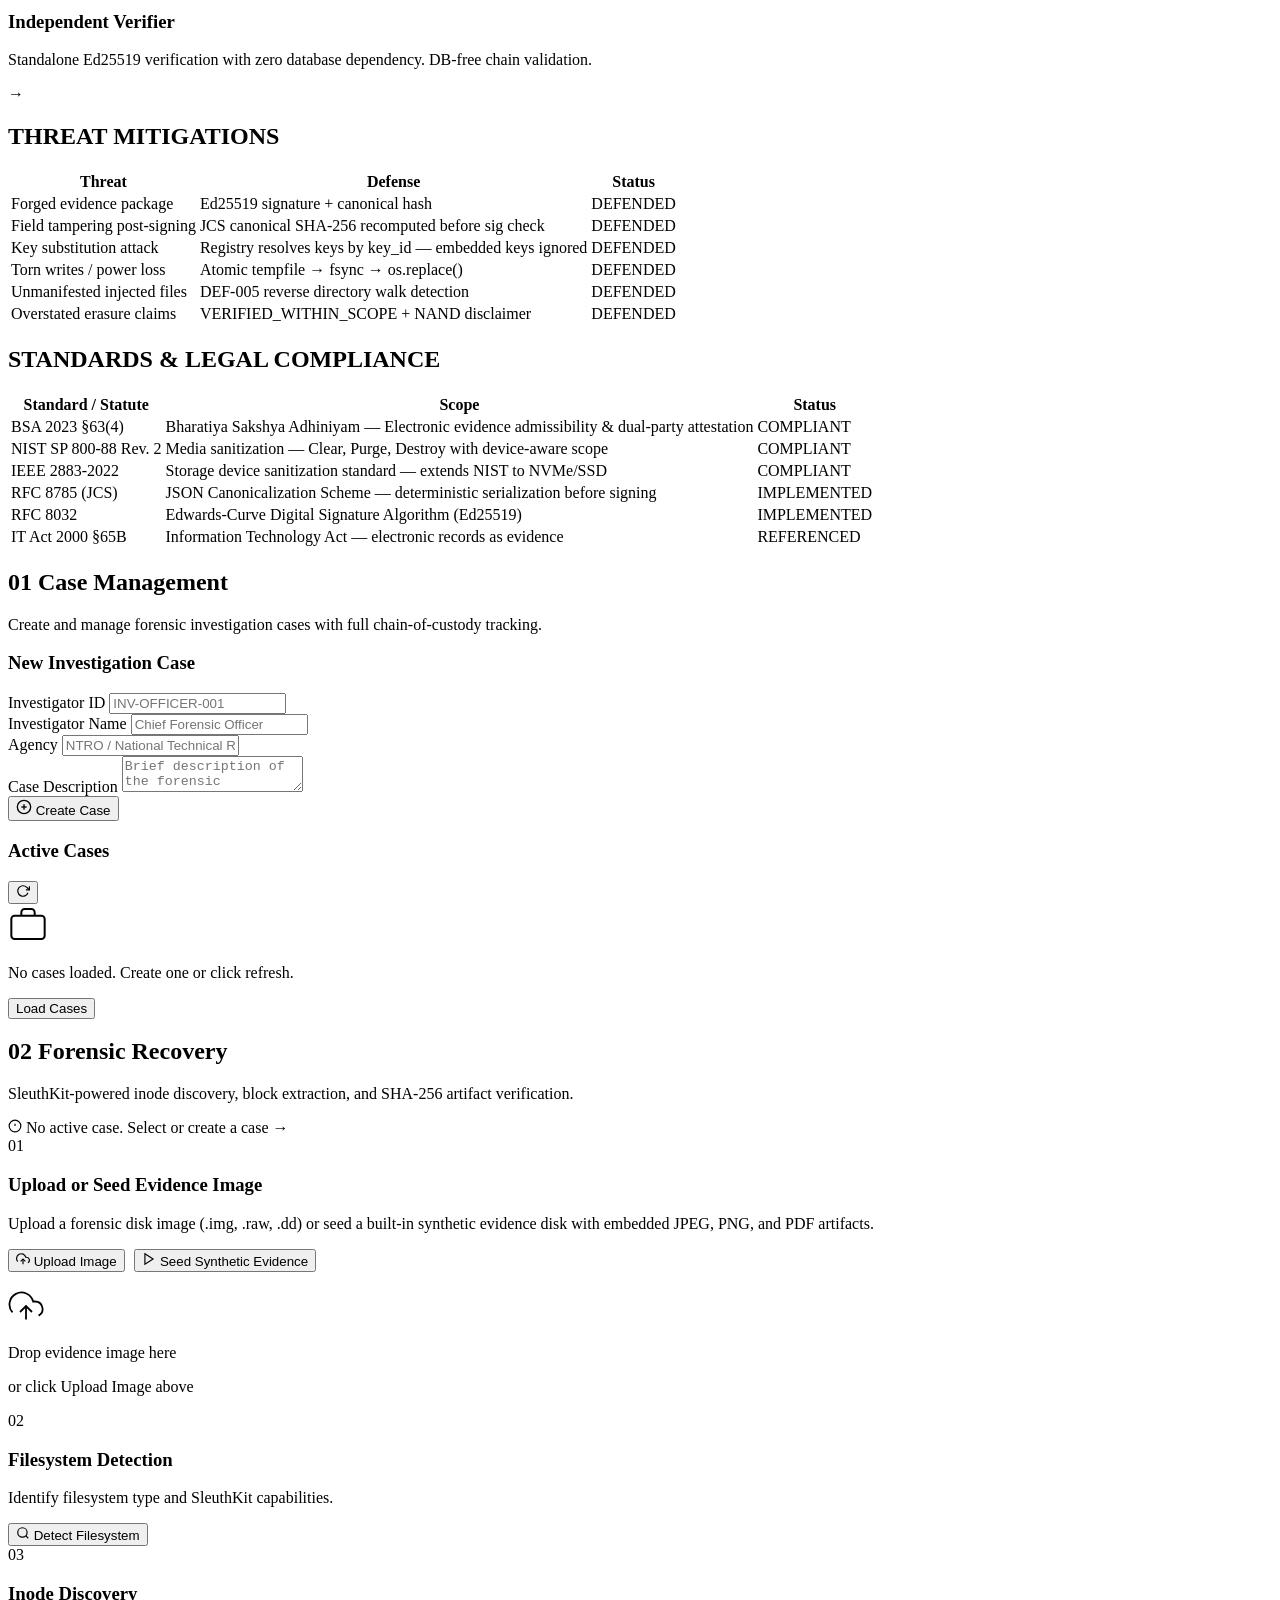
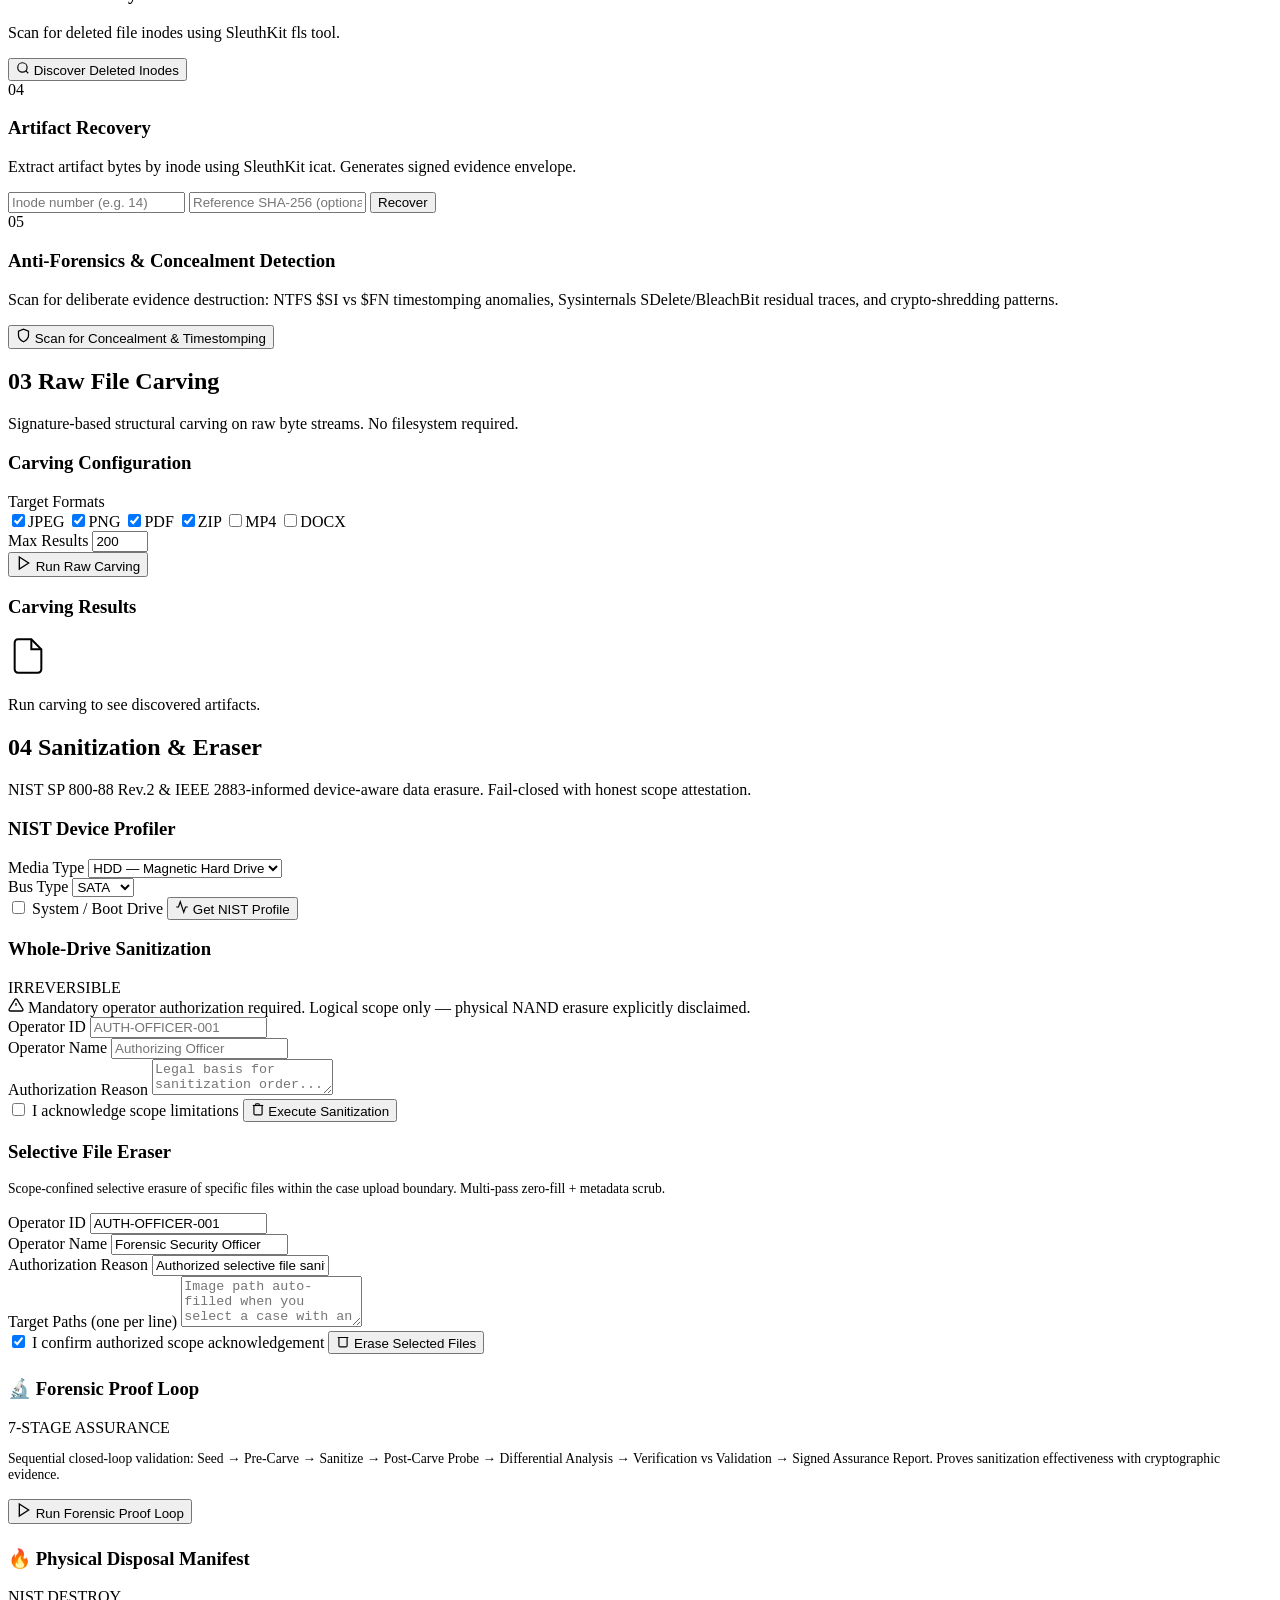
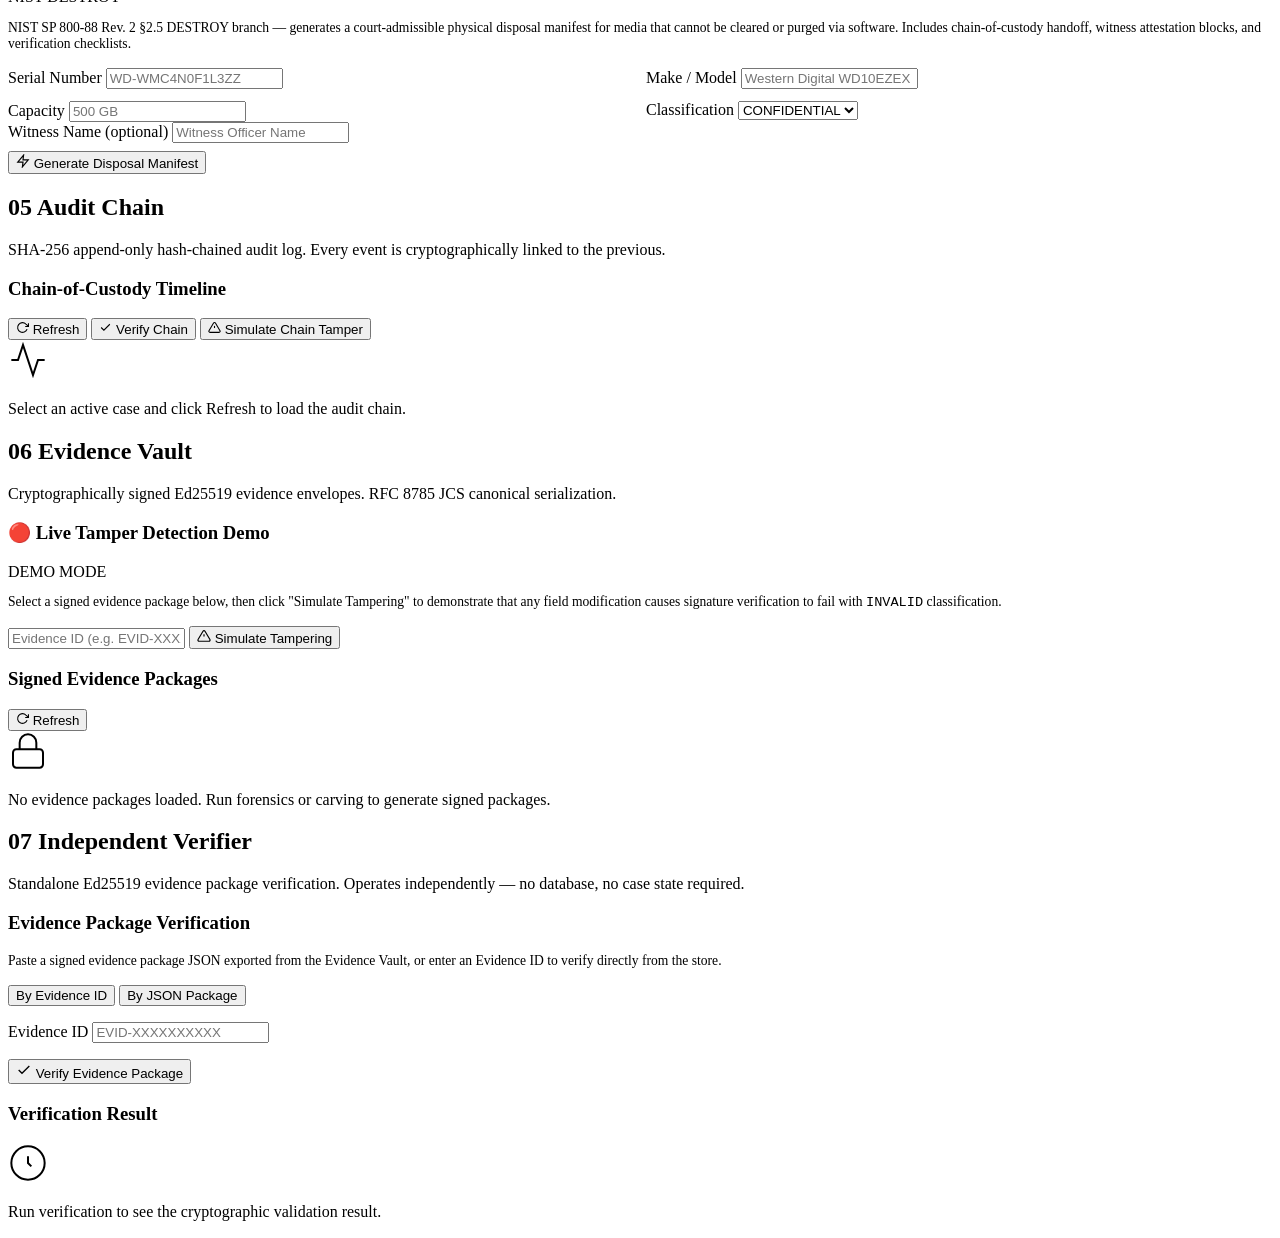
==== commit 6b36f2bc: "feat(forensics): air-gapped verifier, NIST DESTROY branch, and anti-forensics engine - Implement zer" ====
--- a/sih26149/app/static/index.html
+++ b/sih26149/app/static/index.html
@@ -1,884 +1,842 @@
 <!DOCTYPE html>
-<html lang="en" data-theme="light">
+<html lang="en">
 <head>
   <meta charset="UTF-8">
   <meta name="viewport" content="width=device-width, initial-scale=1.0, viewport-fit=cover">
-  <title>Evidence Lab — SIH26149 · NTRO Forensic Workstation</title>
-  <link rel="icon" type="image/svg+xml" href="data:image/svg+xml,%3Csvg xmlns='http://www.w3.org/2000/svg' viewBox='0 0 24 24' fill='none' stroke='%23b87333' stroke-width='2' stroke-linecap='round' stroke-linejoin='round'%3E%3Cpath d='M12 22s8-4 8-10V5l-8-3-8 3v7c0 6 8 10 8 10z'/%3E%3Cpath d='m9 12 2 2 4-4'/%3E%3C/svg%3E">
+  <meta name="description" content="SIH26149 — NTRO Integrated Forensic Recovery & Secure Data Sanitization Workstation. Ed25519 cryptographic evidence, NIST SP 800-88 sanitization, raw file carving.">
+  <meta name="theme-color" content="#050a14">
+  <title>FORENSIC ASSURANCE — SIH26149 · NTRO</title>
+
+  <!-- Favicon: SVG shield -->
+  <link rel="icon" type="image/svg+xml" href="data:image/svg+xml,%3Csvg xmlns='http://www.w3.org/2000/svg' viewBox='0 0 32 32'%3E%3Cdefs%3E%3ClinearGradient id='g' x1='0' y1='0' x2='1' y2='1'%3E%3Cstop offset='0' stop-color='%2300f5ff'/%3E%3Cstop offset='1' stop-color='%230066ff'/%3E%3C/linearGradient%3E%3C/defs%3E%3Cpath d='M16 2L4 7v8c0 7.4 5.2 14.3 12 16 6.8-1.7 12-8.6 12-16V7L16 2z' fill='url(%23g)' opacity='.9'/%3E%3Cpath d='M11 16l3.5 3.5L21 12' stroke='%23fff' stroke-width='2.5' stroke-linecap='round' stroke-linejoin='round' fill='none'/%3E%3C/svg%3E">
+
   <link rel="preconnect" href="https://fonts.googleapis.com">
   <link rel="preconnect" href="https://fonts.gstatic.com" crossorigin>
-  <link href="https://fonts.googleapis.com/css2?family=IBM+Plex+Mono:wght@400;500;600&family=Sora:wght@400;500;600;700;800&display=swap" rel="stylesheet">
+  <link href="https://fonts.googleapis.com/css2?family=Space+Grotesk:wght@300;400;500;600;700&family=JetBrains+Mono:wght@400;500;600&family=Orbitron:wght@400;700;900&display=swap" rel="stylesheet">
+
   <link rel="stylesheet" href="/app.css">
 </head>
 <body>
-  <!-- Ambient background canvas for subtle node graph -->
-  <canvas id="ambientCanvas" class="ambient-canvas"></canvas>
-
-  <div class="shell">
-    <!-- Backdrop for mobile drawer -->
-    <div class="drawer-backdrop" id="drawerBackdrop" onclick="toggleMobileDrawer(false)"></div>
-
-    <!-- Sidebar / Drawer -->
-    <aside class="sidebar" id="sidebar">
-      <div class="sidebar-top">
-        <div class="wordmark">
-          <div class="brand-badge">
-            <svg width="18" height="18" viewBox="0 0 24 24" fill="none" stroke="currentColor" stroke-width="2" stroke-linecap="round" stroke-linejoin="round"><path d="M12 22s8-4 8-10V5l-8-3-8 3v7c0 6 8 10 8 10z"/><path d="m9 12 2 2 4-4"/></svg>
-          </div>
-          <div>
-            <div class="wordmark-title">Evidence Lab</div>
-            <div class="wordmark-sub">SIH26149 · NTRO Forensic</div>
-          </div>
-          <button class="btn-drawer-close" onclick="toggleMobileDrawer(false)" aria-label="Close navigation">✕</button>
-        </div>
-
-        <nav class="sidenav" role="tablist">
-          <button class="sidenav-item active" data-tab="showcase" role="tab">
-            <svg width="16" height="16" viewBox="0 0 24 24" fill="none" stroke="currentColor" stroke-width="2"><polygon points="12 2 15.09 8.26 22 9.27 17 14.14 18.18 21.02 12 17.77 5.82 21.02 7 14.14 2 9.27 8.91 8.26 12 2"></polygon></svg>
-            <span>Showcase &amp; Story</span>
+
+  <!-- Particle Canvas -->
+  <canvas id="particleCanvas"></canvas>
+
+  <!-- Scanline overlay -->
+  <div class="scanline"></div>
+
+  <!-- Toast notifications -->
+  <div id="toastContainer" class="toast-container" role="alert" aria-live="polite"></div>
+
+  <!-- Top header bar -->
+  <header class="topbar" id="topbar">
+    <div class="topbar-left">
+      <button class="hamburger" id="hamburgerBtn" aria-label="Toggle navigation" onclick="toggleNav()">
+        <span></span><span></span><span></span>
+      </button>
+      <div class="brand">
+        <div class="brand-icon">
+          <svg width="20" height="20" viewBox="0 0 32 32" fill="none">
+            <defs>
+              <linearGradient id="bgi" x1="0" y1="0" x2="1" y2="1">
+                <stop offset="0" stop-color="#00f5ff"/>
+                <stop offset="1" stop-color="#0066ff"/>
+              </linearGradient>
+            </defs>
+            <path d="M16 2L4 7v8c0 7.4 5.2 14.3 12 16 6.8-1.7 12-8.6 12-16V7L16 2z" fill="url(#bgi)"/>
+            <path d="M11 16l3.5 3.5L21 12" stroke="#fff" stroke-width="2.5" stroke-linecap="round" stroke-linejoin="round"/>
+          </svg>
+        </div>
+        <div class="brand-text">
+          <span class="brand-title">FORENSIC ASSURANCE</span>
+          <span class="brand-sub">SIH26149 · NTRO</span>
+        </div>
+      </div>
+    </div>
+
+    <div class="topbar-center">
+      <div class="breadcrumb" id="breadcrumb">
+        <span class="bc-item active" data-tab="landing">HOME</span>
+        <span class="bc-sep">›</span>
+        <span class="bc-item" id="bcCurrent">LANDING</span>
+      </div>
+    </div>
+
+    <div class="topbar-right">
+      <div class="api-status" id="apiStatus">
+        <span class="status-dot" id="statusDot"></span>
+        <span class="status-label" id="statusLabel">CONNECTING</span>
+        <span class="status-ping" id="statusPing"></span>
+      </div>
+      <div class="case-badge" id="topCaseBadge" style="display:none">
+        <svg width="12" height="12" viewBox="0 0 15 15" fill="none"><rect x="1" y="3" width="13" height="10" rx="1.5" stroke="currentColor" stroke-width="1.3"/><path d="M5 3V2a1 1 0 011-1h3a1 1 0 011 1v1" stroke="currentColor" stroke-width="1.3"/></svg>
+        <span id="topCaseId">—</span>
+      </div>
+    </div>
+  </header>
+
+  <!-- Side Navigation -->
+  <nav class="sidenav" id="sidenav">
+    <div class="nav-section-label">WORKSPACE</div>
+    <button class="nav-item active" data-tab="landing" onclick="switchTab('landing', this)">
+      <svg class="nav-icon" width="16" height="16" viewBox="0 0 24 24" fill="none" stroke="currentColor" stroke-width="1.8"><polygon points="12 2 15.09 8.26 22 9.27 17 14.14 18.18 21.02 12 17.77 5.82 21.02 7 14.14 2 9.27 8.91 8.26 12 2"/></svg>
+      <span>Overview</span>
+      <div class="nav-glow"></div>
+    </button>
+    <button class="nav-item" data-tab="cases" onclick="switchTab('cases', this)">
+      <svg class="nav-icon" width="16" height="16" viewBox="0 0 24 24" fill="none" stroke="currentColor" stroke-width="1.8"><rect x="2" y="7" width="20" height="14" rx="2"/><path d="M16 7V5a2 2 0 00-2-2h-4a2 2 0 00-2 2v2"/></svg>
+      <span>Cases</span>
+      <div class="nav-glow"></div>
+    </button>
+    <button class="nav-item" data-tab="forensics" onclick="switchTab('forensics', this)">
+      <svg class="nav-icon" width="16" height="16" viewBox="0 0 24 24" fill="none" stroke="currentColor" stroke-width="1.8"><circle cx="11" cy="11" r="8"/><path d="M21 21l-4.35-4.35"/></svg>
+      <span>Forensic Recovery</span>
+      <div class="nav-glow"></div>
+    </button>
+    <button class="nav-item" data-tab="carving" onclick="switchTab('carving', this)">
+      <svg class="nav-icon" width="16" height="16" viewBox="0 0 24 24" fill="none" stroke="currentColor" stroke-width="1.8"><path d="M14 2H6a2 2 0 00-2 2v16a2 2 0 002 2h12a2 2 0 002-2V8z"/><polyline points="14 2 14 8 20 8"/><line x1="16" y1="13" x2="8" y2="13"/><line x1="16" y1="17" x2="8" y2="17"/><polyline points="10 9 9 9 8 9"/></svg>
+      <span>Raw File Carving</span>
+      <div class="nav-glow"></div>
+    </button>
+    <button class="nav-item" data-tab="sanitization" onclick="switchTab('sanitization', this)">
+      <svg class="nav-icon" width="16" height="16" viewBox="0 0 24 24" fill="none" stroke="currentColor" stroke-width="1.8"><path d="M12 22s8-4 8-10V5l-8-3-8 3v7c0 6 8 10 8 10z"/></svg>
+      <span>Sanitization</span>
+      <div class="nav-glow"></div>
+    </button>
+    <button class="nav-item" data-tab="auditchain" onclick="switchTab('auditchain', this)">
+      <svg class="nav-icon" width="16" height="16" viewBox="0 0 24 24" fill="none" stroke="currentColor" stroke-width="1.8"><rect x="2" y="3" width="20" height="5" rx="1"/><rect x="2" y="10" width="20" height="5" rx="1"/><rect x="2" y="17" width="20" height="5" rx="1"/></svg>
+      <span>Audit Chain</span>
+      <div class="nav-glow"></div>
+    </button>
+    <button class="nav-item" data-tab="vault" onclick="switchTab('vault', this)">
+      <svg class="nav-icon" width="16" height="16" viewBox="0 0 24 24" fill="none" stroke="currentColor" stroke-width="1.8"><rect x="3" y="11" width="18" height="11" rx="2" ry="2"/><path d="M7 11V7a5 5 0 0110 0v4"/></svg>
+      <span>Evidence Vault</span>
+      <div class="nav-glow"></div>
+    </button>
+    <button class="nav-item" data-tab="verification" onclick="switchTab('verification', this)">
+      <svg class="nav-icon" width="16" height="16" viewBox="0 0 24 24" fill="none" stroke="currentColor" stroke-width="1.8"><polyline points="20 6 9 17 4 12"/></svg>
+      <span>Verifier</span>
+      <div class="nav-glow"></div>
+    </button>
+
+    <div class="nav-section-label" style="margin-top:1.5rem">QUICK ACTIONS</div>
+    <button class="nav-item nav-action" onclick="seedOfficialDemoCase()">
+      <svg class="nav-icon" width="16" height="16" viewBox="0 0 24 24" fill="none" stroke="currentColor" stroke-width="1.8"><polygon points="5 3 19 12 5 21 5 3"/></svg>
+      <span>Seed Demo Case</span>
+    </button>
+    <a class="nav-item nav-action" href="/verifier.html" target="_blank" style="text-decoration:none">
+      <svg class="nav-icon" width="16" height="16" viewBox="0 0 24 24" fill="none" stroke="currentColor" stroke-width="1.8"><path d="M12 22s8-4 8-10V5l-8-3-8 3v7c0 6 8 10 8 10z"/></svg>
+      <span>Air-Gap Verifier ↗</span>
+    </a>
+
+    <div class="nav-footer">
+      <div class="sys-status" id="sysStatus">
+        <div class="sys-row"><span class="sys-label">SleuthKit</span><span class="sys-val" id="sysSK">—</span></div>
+        <div class="sys-row"><span class="sys-label">Crypto</span><span class="sys-val" id="sysCrypto">Ed25519</span></div>
+        <div class="sys-row"><span class="sys-label">Persist</span><span class="sys-val" id="sysPersist">Atomic</span></div>
+      </div>
+      <div class="nav-version">RC2 · CERTIFIED</div>
+    </div>
+  </nav>
+
+  <!-- Nav overlay (mobile) -->
+  <div class="nav-overlay" id="navOverlay" onclick="toggleNav()"></div>
+
+  <!-- Main content area -->
+  <main class="main-content" id="mainContent">
+
+    <!-- ═══════════════════════════════ LANDING / OVERVIEW ═══════════════════════════════ -->
+    <section class="tab-section active" id="tab-landing">
+      <div class="hero">
+        <div class="hero-bg-grid"></div>
+        <div class="hero-content">
+          <div class="hero-badge">
+            <span class="badge-dot"></span>
+            NTRO · SIH 2026 · Problem Statement 26149
+          </div>
+          <h1 class="hero-title">
+            <span class="title-line">FORENSIC</span>
+            <span class="title-line accent">ASSURANCE</span>
+          </h1>
+          <p class="hero-sub">Integrated Secure Data Erasure &amp; Advanced File Recovery Tool for Digital Forensics and Data Sanitization</p>
+          <div class="hero-actions">
+            <button class="btn-primary" onclick="switchTab('cases', null)">
+              <svg width="16" height="16" viewBox="0 0 24 24" fill="none" stroke="currentColor" stroke-width="2"><rect x="2" y="7" width="20" height="14" rx="2"/><path d="M16 7V5a2 2 0 00-2-2h-4a2 2 0 00-2 2v2"/></svg>
+              Open Workstation
+            </button>
+            <button class="btn-ghost" onclick="seedOfficialDemoCase()">
+              <svg width="16" height="16" viewBox="0 0 24 24" fill="none" stroke="currentColor" stroke-width="2"><polygon points="5 3 19 12 5 21 5 3"/></svg>
+              Live Demo
+            </button>
+          </div>
+        </div>
+
+        <div class="hero-stats">
+          <div class="stat-card">
+            <div class="stat-num" id="statTests">220</div>
+            <div class="stat-label">Tests Passing</div>
+            <div class="stat-tag">RC2 Certified</div>
+          </div>
+          <div class="stat-card">
+            <div class="stat-num">14</div>
+            <div class="stat-label">Attack Vectors</div>
+            <div class="stat-tag">All Rejected</div>
+          </div>
+          <div class="stat-card">
+            <div class="stat-num">Ed25519</div>
+            <div class="stat-label">Cryptography</div>
+            <div class="stat-tag">RFC 8032</div>
+          </div>
+          <div class="stat-card">
+            <div class="stat-num">NIST</div>
+            <div class="stat-label">800-88 Rev.2</div>
+            <div class="stat-tag">IEEE 2883</div>
+          </div>
+        </div>
+      </div>
+
+      <!-- Feature grid -->
+      <div class="content-section">
+        <div class="section-header">
+          <h2 class="section-title">CAPABILITY MATRIX</h2>
+          <div class="section-line"></div>
+        </div>
+        <div class="feature-grid">
+          <div class="feature-card" onclick="switchTab('forensics', null)">
+            <div class="feature-icon cyan">
+              <svg width="24" height="24" viewBox="0 0 24 24" fill="none" stroke="currentColor" stroke-width="1.8"><circle cx="11" cy="11" r="8"/><path d="M21 21l-4.35-4.35"/></svg>
+            </div>
+            <h3>Forensic Recovery</h3>
+            <p>SleuthKit-powered inode discovery and block-level extraction with SHA-256 provenance verification.</p>
+            <div class="feature-arrow">→</div>
+          </div>
+          <div class="feature-card" onclick="switchTab('carving', null)">
+            <div class="feature-icon blue">
+              <svg width="24" height="24" viewBox="0 0 24 24" fill="none" stroke="currentColor" stroke-width="1.8"><path d="M14 2H6a2 2 0 00-2 2v16a2 2 0 002 2h12a2 2 0 002-2V8z"/><polyline points="14 2 14 8 20 8"/></svg>
+            </div>
+            <h3>Raw File Carving</h3>
+            <p>Pure-Python signature-based carving of JPEG, PNG, PDF, ZIP, MP4 with confidence scoring.</p>
+            <div class="feature-arrow">→</div>
+          </div>
+          <div class="feature-card" onclick="switchTab('sanitization', null)">
+            <div class="feature-icon purple">
+              <svg width="24" height="24" viewBox="0 0 24 24" fill="none" stroke="currentColor" stroke-width="1.8"><path d="M12 22s8-4 8-10V5l-8-3-8 3v7c0 6 8 10 8 10z"/></svg>
+            </div>
+            <h3>NIST Sanitization</h3>
+            <p>Standards-informed erasure per NIST SP 800-88 Rev.2 and IEEE 2883. Fail-closed with honest scope.</p>
+            <div class="feature-arrow">→</div>
+          </div>
+          <div class="feature-card" onclick="switchTab('vault', null)">
+            <div class="feature-icon gold">
+              <svg width="24" height="24" viewBox="0 0 24 24" fill="none" stroke="currentColor" stroke-width="1.8"><rect x="3" y="11" width="18" height="11" rx="2"/><path d="M7 11V7a5 5 0 0110 0v4"/></svg>
+            </div>
+            <h3>Evidence Vault</h3>
+            <p>Ed25519 cryptographically signed packages. RFC 8785 JCS canonical serialization. Tamper-evident.</p>
+            <div class="feature-arrow">→</div>
+          </div>
+          <div class="feature-card" onclick="switchTab('auditchain', null)">
+            <div class="feature-icon green">
+              <svg width="24" height="24" viewBox="0 0 24 24" fill="none" stroke="currentColor" stroke-width="1.8"><rect x="2" y="3" width="20" height="5" rx="1"/><rect x="2" y="10" width="20" height="5" rx="1"/><rect x="2" y="17" width="20" height="5" rx="1"/></svg>
+            </div>
+            <h3>Hash-Chained Audit</h3>
+            <p>SHA-256 append-only audit chain. Chain-of-custody integrity verified in real time.</p>
+            <div class="feature-arrow">→</div>
+          </div>
+          <div class="feature-card" onclick="switchTab('verification', null)">
+            <div class="feature-icon red">
+              <svg width="24" height="24" viewBox="0 0 24 24" fill="none" stroke="currentColor" stroke-width="1.8"><polyline points="20 6 9 17 4 12"/></svg>
+            </div>
+            <h3>Independent Verifier</h3>
+            <p>Standalone Ed25519 verification with zero database dependency. DB-free chain validation.</p>
+            <div class="feature-arrow">→</div>
+          </div>
+        </div>
+      </div>
+
+      <!-- Threat model table -->
+      <div class="content-section">
+        <div class="section-header">
+          <h2 class="section-title">THREAT MITIGATIONS</h2>
+          <div class="section-line"></div>
+        </div>
+        <div class="threat-table-wrap">
+          <table class="threat-table">
+            <thead><tr><th>Threat</th><th>Defense</th><th>Status</th></tr></thead>
+            <tbody>
+              <tr><td>Forged evidence package</td><td>Ed25519 signature + canonical hash</td><td><span class="badge-ok">DEFENDED</span></td></tr>
+              <tr><td>Field tampering post-signing</td><td>JCS canonical SHA-256 recomputed before sig check</td><td><span class="badge-ok">DEFENDED</span></td></tr>
+              <tr><td>Key substitution attack</td><td>Registry resolves keys by key_id — embedded keys ignored</td><td><span class="badge-ok">DEFENDED</span></td></tr>
+              <tr><td>Torn writes / power loss</td><td>Atomic tempfile → fsync → os.replace()</td><td><span class="badge-ok">DEFENDED</span></td></tr>
+              <tr><td>Unmanifested injected files</td><td>DEF-005 reverse directory walk detection</td><td><span class="badge-ok">DEFENDED</span></td></tr>
+              <tr><td>Overstated erasure claims</td><td>VERIFIED_WITHIN_SCOPE + NAND disclaimer</td><td><span class="badge-ok">DEFENDED</span></td></tr>
+            </tbody>
+          </table>
+        </div>
+      </div>
+
+      <!-- Standards Compliance Row -->
+      <div class="content-section">
+        <div class="section-header">
+          <h2 class="section-title">STANDARDS & LEGAL COMPLIANCE</h2>
+          <div class="section-line"></div>
+        </div>
+        <div class="threat-table-wrap">
+          <table class="threat-table">
+            <thead><tr><th>Standard / Statute</th><th>Scope</th><th>Status</th></tr></thead>
+            <tbody>
+              <tr><td>BSA 2023 §63(4)</td><td>Bharatiya Sakshya Adhiniyam — Electronic evidence admissibility & dual-party attestation</td><td><span class="badge-ok">COMPLIANT</span></td></tr>
+              <tr><td>NIST SP 800-88 Rev. 2</td><td>Media sanitization — Clear, Purge, Destroy with device-aware scope</td><td><span class="badge-ok">COMPLIANT</span></td></tr>
+              <tr><td>IEEE 2883-2022</td><td>Storage device sanitization standard — extends NIST to NVMe/SSD</td><td><span class="badge-ok">COMPLIANT</span></td></tr>
+              <tr><td>RFC 8785 (JCS)</td><td>JSON Canonicalization Scheme — deterministic serialization before signing</td><td><span class="badge-ok">IMPLEMENTED</span></td></tr>
+              <tr><td>RFC 8032</td><td>Edwards-Curve Digital Signature Algorithm (Ed25519)</td><td><span class="badge-ok">IMPLEMENTED</span></td></tr>
+              <tr><td>IT Act 2000 §65B</td><td>Information Technology Act — electronic records as evidence</td><td><span class="badge-ok">REFERENCED</span></td></tr>
+            </tbody>
+          </table>
+        </div>
+      </div>
+    </section>
+
+    <!-- ═══════════════════════════════ CASES ═══════════════════════════════ -->
+    <section class="tab-section" id="tab-cases">
+      <div class="page-header">
+        <h1 class="page-title"><span class="page-title-accent">01</span> Case Management</h1>
+        <p class="page-desc">Create and manage forensic investigation cases with full chain-of-custody tracking.</p>
+      </div>
+
+      <div class="two-col">
+        <div class="panel glass">
+          <div class="panel-header">
+            <h3>New Investigation Case</h3>
+          </div>
+          <div class="panel-body">
+            <div class="form-group">
+              <label class="form-label">Investigator ID</label>
+              <input class="form-input" id="caseInvestigatorId" type="text" placeholder="INV-OFFICER-001" autocomplete="off">
+            </div>
+            <div class="form-group">
+              <label class="form-label">Investigator Name</label>
+              <input class="form-input" id="caseInvestigatorName" type="text" placeholder="Chief Forensic Officer" autocomplete="off">
+            </div>
+            <div class="form-group">
+              <label class="form-label">Agency</label>
+              <input class="form-input" id="caseAgency" type="text" placeholder="NTRO / National Technical Research Organisation" autocomplete="off">
+            </div>
+            <div class="form-group">
+              <label class="form-label">Case Description</label>
+              <textarea class="form-input form-textarea" id="caseDesc" placeholder="Brief description of the forensic investigation..."></textarea>
+            </div>
+            <button class="btn-primary full-width" onclick="createCase()">
+              <svg width="16" height="16" viewBox="0 0 24 24" fill="none" stroke="currentColor" stroke-width="2"><circle cx="12" cy="12" r="10"/><line x1="12" y1="8" x2="12" y2="16"/><line x1="8" y1="12" x2="16" y2="12"/></svg>
+              Create Case
+            </button>
+          </div>
+        </div>
+
+        <div class="panel glass">
+          <div class="panel-header">
+            <h3>Active Cases</h3>
+            <button class="btn-icon" onclick="loadCases()" title="Refresh">
+              <svg width="14" height="14" viewBox="0 0 24 24" fill="none" stroke="currentColor" stroke-width="2"><polyline points="23 4 23 10 17 10"/><path d="M20.49 15a9 9 0 11-2.12-9.36L23 10"/></svg>
+            </button>
+          </div>
+          <div class="panel-body">
+            <div id="caseList" class="case-list">
+              <div class="empty-state">
+                <svg width="40" height="40" viewBox="0 0 24 24" fill="none" stroke="currentColor" stroke-width="1.2"><rect x="2" y="7" width="20" height="14" rx="2"/><path d="M16 7V5a2 2 0 00-2-2h-4a2 2 0 00-2 2v2"/></svg>
+                <p>No cases loaded. Create one or click refresh.</p>
+                <button class="btn-ghost small" onclick="loadCases()">Load Cases</button>
+              </div>
+            </div>
+          </div>
+        </div>
+      </div>
+
+      <div class="panel glass" id="caseDetailPanel" style="display:none">
+        <div class="panel-header">
+          <h3>Case Details — <span id="caseDetailId" class="mono accent-text"></span></h3>
+          <div class="panel-actions">
+            <button class="btn-ghost small" onclick="loadCaseTimeline()">
+              <svg width="13" height="13" viewBox="0 0 24 24" fill="none" stroke="currentColor" stroke-width="2"><polyline points="22 12 18 12 15 21 9 3 6 12 2 12"/></svg>
+              Audit Timeline
+            </button>
+          </div>
+        </div>
+        <div class="panel-body" id="caseDetailBody"></div>
+      </div>
+    </section>
+
+    <!-- ═══════════════════════════════ FORENSICS ═══════════════════════════════ -->
+    <section class="tab-section" id="tab-forensics">
+      <div class="page-header">
+        <h1 class="page-title"><span class="page-title-accent">02</span> Forensic Recovery</h1>
+        <p class="page-desc">SleuthKit-powered inode discovery, block extraction, and SHA-256 artifact verification.</p>
+      </div>
+
+      <div class="active-case-banner" id="forensicsCaseBanner">
+        <svg width="14" height="14" viewBox="0 0 24 24" fill="none" stroke="currentColor" stroke-width="2"><circle cx="12" cy="12" r="10"/><line x1="12" y1="8" x2="12" y2="12"/><line x1="12" y1="16" x2="12.01" y2="16"/></svg>
+        No active case. <a onclick="switchTab('cases', document.querySelector('[data-tab=cases]'))">Select or create a case →</a>
+      </div>
+
+      <div class="steps-container">
+        <!-- Step 1: Upload -->
+        <div class="step-card" id="stepUpload">
+          <div class="step-number">01</div>
+          <div class="step-body">
+            <h3>Upload or Seed Evidence Image</h3>
+            <p>Upload a forensic disk image (.img, .raw, .dd) or seed a built-in synthetic evidence disk with embedded JPEG, PNG, and PDF artifacts.</p>
+            <div style="display:flex;gap:0.6rem;flex-wrap:wrap;margin-bottom:1rem">
+              <button class="btn-secondary" onclick="document.getElementById('imageFileInput').click()">
+                <svg width="14" height="14" viewBox="0 0 24 24" fill="none" stroke="currentColor" stroke-width="2"><polyline points="16 16 12 12 8 16"/><line x1="12" y1="12" x2="12" y2="21"/><path d="M20.39 18.39A5 5 0 0018 9h-1.26A8 8 0 103 16.3"/></svg>
+                Upload Image
+              </button>
+              <button class="btn-secondary" onclick="seedSyntheticEvidence()">
+                <svg width="14" height="14" viewBox="0 0 24 24" fill="none" stroke="currentColor" stroke-width="2"><polygon points="5 3 19 12 5 21 5 3"/></svg>
+                Seed Synthetic Evidence
+              </button>
+            </div>
+            <div class="upload-zone" id="uploadZone" ondrop="handleDrop(event)" ondragover="handleDragover(event)" ondragleave="handleDragleave(event)">
+              <input type="file" id="imageFileInput" accept=".img,.raw,.dd,.iso,*" style="display:none" onchange="handleFileSelect(event)">
+              <div class="upload-icon">
+                <svg width="36" height="36" viewBox="0 0 24 24" fill="none" stroke="currentColor" stroke-width="1.2"><polyline points="16 16 12 12 8 16"/><line x1="12" y1="12" x2="12" y2="21"/><path d="M20.39 18.39A5 5 0 0018 9h-1.26A8 8 0 103 16.3"/></svg>
+              </div>
+              <p class="upload-text">Drop evidence image here</p>
+              <p class="upload-sub">or click Upload Image above</p>
+              <div class="upload-progress" id="uploadProgress" style="display:none">
+                <div class="progress-bar"><div class="progress-fill" id="progressFill"></div></div>
+                <span id="progressLabel" style="font-size:0.72rem;color:var(--text-muted)">Uploading…</span>
+              </div>
+            </div>
+            <div id="fsResult" class="result-box" style="display:none"></div>
+          </div>
+        </div>
+
+        <!-- Step 2: Detect Filesystem -->
+        <div class="step-card" id="stepFS">
+          <div class="step-number">02</div>
+          <div class="step-body">
+            <h3>Filesystem Detection</h3>
+            <p>Identify filesystem type and SleuthKit capabilities.</p>
+            <button class="btn-secondary" onclick="detectFilesystem()">
+              <svg width="14" height="14" viewBox="0 0 24 24" fill="none" stroke="currentColor" stroke-width="2"><circle cx="11" cy="11" r="8"/><path d="M21 21l-4.35-4.35"/></svg>
+              Detect Filesystem
+            </button>
+            <div id="fsResult" class="result-box" style="display:none"></div>
+          </div>
+        </div>
+
+        <!-- Step 3: Discover -->
+        <div class="step-card" id="stepDiscover">
+          <div class="step-number">03</div>
+          <div class="step-body">
+            <h3>Inode Discovery</h3>
+            <p>Scan for deleted file inodes using SleuthKit fls tool.</p>
+            <button class="btn-secondary" onclick="discoverArtifacts()">
+              <svg width="14" height="14" viewBox="0 0 24 24" fill="none" stroke="currentColor" stroke-width="2"><circle cx="11" cy="11" r="8"/><path d="M21 21l-4.35-4.35"/></svg>
+              Discover Deleted Inodes
+            </button>
+            <div id="discoverResult" class="result-box" style="display:none"></div>
+          </div>
+        </div>
+
+        <!-- Step 4: Recover -->
+        <div class="step-card" id="stepRecover">
+          <div class="step-number">04</div>
+          <div class="step-body">
+            <h3>Artifact Recovery</h3>
+            <p>Extract artifact bytes by inode using SleuthKit icat. Generates signed evidence envelope.</p>
+            <div class="input-row">
+              <input class="form-input" id="recoverInodeInput" type="text" placeholder="Inode number (e.g. 14)" style="flex:1">
+              <input class="form-input" id="refHashInput" type="text" placeholder="Reference SHA-256 (optional)" style="flex:2">
+              <button class="btn-secondary" onclick="recoverArtifact()">Recover</button>
+            </div>
+            <div id="recoverResult" class="result-box" style="display:none"></div>
+          </div>
+        </div>
+
+        <!-- Step 5: Anti-Forensics & Concealment Detection -->
+        <div class="step-card" id="stepAntiForensics">
+          <div class="step-number">05</div>
+          <div class="step-body">
+            <h3>Anti-Forensics &amp; Concealment Detection</h3>
+            <p>Scan for deliberate evidence destruction: NTFS $SI vs $FN timestomping anomalies, Sysinternals SDelete/BleachBit residual traces, and crypto-shredding patterns.</p>
+            <button class="btn-primary" onclick="runAntiForensicsScan()">
+              <svg width="15" height="15" viewBox="0 0 24 24" fill="none" stroke="currentColor" stroke-width="2"><path d="M12 22s8-4 8-10V5l-8-3-8 3v7c0 6 8 10 8 10z"/></svg>
+              Scan for Concealment &amp; Timestomping
+            </button>
+            <div id="antiForensicsResult" class="result-box" style="display:none"></div>
+          </div>
+        </div>
+      </div>
+    </section>
+
+
+    <!-- ═══════════════════════════════ CARVING ═══════════════════════════════ -->
+    <section class="tab-section" id="tab-carving">
+      <div class="page-header">
+        <h1 class="page-title"><span class="page-title-accent">03</span> Raw File Carving</h1>
+        <p class="page-desc">Signature-based structural carving on raw byte streams. No filesystem required.</p>
+      </div>
+
+      <div class="two-col">
+        <div class="panel glass">
+          <div class="panel-header"><h3>Carving Configuration</h3></div>
+          <div class="panel-body">
+            <div class="form-group">
+              <label class="form-label">Target Formats</label>
+              <div class="checkbox-grid" id="formatCheckboxes">
+                <label class="checkbox-item"><input type="checkbox" name="fmt" value="JPEG" checked><span>JPEG</span></label>
+                <label class="checkbox-item"><input type="checkbox" name="fmt" value="PNG" checked><span>PNG</span></label>
+                <label class="checkbox-item"><input type="checkbox" name="fmt" value="PDF" checked><span>PDF</span></label>
+                <label class="checkbox-item"><input type="checkbox" name="fmt" value="ZIP" checked><span>ZIP</span></label>
+                <label class="checkbox-item"><input type="checkbox" name="fmt" value="MP4"><span>MP4</span></label>
+                <label class="checkbox-item"><input type="checkbox" name="fmt" value="DOCX"><span>DOCX</span></label>
+              </div>
+            </div>
+            <div class="form-group">
+              <label class="form-label">Max Results</label>
+              <input class="form-input" id="maxResultsInput" type="number" value="200" min="1" max="500">
+            </div>
+            <button class="btn-primary full-width" onclick="runCarving()">
+              <svg width="16" height="16" viewBox="0 0 24 24" fill="none" stroke="currentColor" stroke-width="2"><polygon points="5 3 19 12 5 21 5 3"/></svg>
+              Run Raw Carving
+            </button>
+          </div>
+        </div>
+
+        <div class="panel glass">
+          <div class="panel-header"><h3>Carving Results</h3></div>
+          <div class="panel-body" id="carvingResults">
+            <div class="empty-state">
+              <svg width="40" height="40" viewBox="0 0 24 24" fill="none" stroke="currentColor" stroke-width="1.2"><path d="M14 2H6a2 2 0 00-2 2v16a2 2 0 002 2h12a2 2 0 002-2V8z"/><polyline points="14 2 14 8 20 8"/></svg>
+              <p>Run carving to see discovered artifacts.</p>
+            </div>
+          </div>
+        </div>
+      </div>
+
+      <div class="panel glass" id="carvingArtifactsPanel" style="display:none">
+        <div class="panel-header">
+          <h3>Carved Artifacts</h3>
+          <div class="panel-stats" id="carvingStats"></div>
+        </div>
+        <div class="panel-body">
+          <div class="table-wrap">
+            <table class="data-table" id="carvingTable">
+              <thead><tr><th>#</th><th>Format</th><th>Offset (Hex)</th><th>Size</th><th>Confidence</th><th>NSRL Triage</th><th>SHA-256</th><th>Hex Dump</th></tr></thead>
+              <tbody id="carvingTableBody"></tbody>
+            </table>
+          </div>
+        </div>
+      </div>
+    </section>
+
+    <!-- ═══════════════════════════════ SANITIZATION ═══════════════════════════════ -->
+    <section class="tab-section" id="tab-sanitization">
+      <div class="page-header">
+        <h1 class="page-title"><span class="page-title-accent">04</span> Sanitization &amp; Eraser</h1>
+        <p class="page-desc">NIST SP 800-88 Rev.2 &amp; IEEE 2883-informed device-aware data erasure. Fail-closed with honest scope attestation.</p>
+      </div>
+
+      <div class="three-col">
+        <!-- NIST Decision Profiler -->
+        <div class="panel glass">
+          <div class="panel-header">
+            <h3>NIST Device Profiler</h3>
+          </div>
+          <div class="panel-body">
+            <div class="form-group">
+              <label class="form-label">Media Type</label>
+              <select class="form-input" id="mediaType">
+                <option value="HDD">HDD — Magnetic Hard Drive</option>
+                <option value="SSD">SSD — Solid State Drive</option>
+                <option value="NVMe">NVMe — PCIe Flash</option>
+                <option value="USB">USB Flash Drive</option>
+                <option value="SD">SD / MicroSD Card</option>
+                <option value="VIRTUAL">Virtual / Image File</option>
+              </select>
+            </div>
+            <div class="form-group">
+              <label class="form-label">Bus Type</label>
+              <select class="form-input" id="busType">
+                <option value="SATA">SATA</option>
+                <option value="NVMe">NVMe</option>
+                <option value="USB">USB</option>
+                <option value="eMMC">eMMC</option>
+                <option value="SD">SD</option>
+              </select>
+            </div>
+            <label class="checkbox-item" style="margin-bottom:1rem">
+              <input type="checkbox" id="isBoot">
+              <span>System / Boot Drive</span>
+            </label>
+            <button class="btn-secondary full-width" onclick="getDecisionProfile()">
+              <svg width="14" height="14" viewBox="0 0 24 24" fill="none" stroke="currentColor" stroke-width="2"><polyline points="22 12 18 12 15 21 9 3 6 12 2 12"/></svg>
+              Get NIST Profile
+            </button>
+            <div id="profileResult" class="result-box" style="display:none;margin-top:1rem"></div>
+          </div>
+        </div>
+
+        <!-- Whole-Drive Sanitization -->
+        <div class="panel glass">
+          <div class="panel-header">
+            <h3>Whole-Drive Sanitization</h3>
+            <span class="panel-badge danger">IRREVERSIBLE</span>
+          </div>
+          <div class="panel-body">
+            <div class="warning-box">
+              <svg width="16" height="16" viewBox="0 0 24 24" fill="none" stroke="currentColor" stroke-width="2"><path d="M10.29 3.86L1.82 18a2 2 0 001.71 3h16.94a2 2 0 001.71-3L13.71 3.86a2 2 0 00-3.42 0z"/><line x1="12" y1="9" x2="12" y2="13"/><line x1="12" y1="17" x2="12.01" y2="17"/></svg>
+              Mandatory operator authorization required. Logical scope only — physical NAND erasure explicitly disclaimed.
+            </div>
+            <div class="form-group">
+              <label class="form-label">Operator ID</label>
+              <input class="form-input" id="sanitizeOpId" type="text" placeholder="AUTH-OFFICER-001">
+            </div>
+            <div class="form-group">
+              <label class="form-label">Operator Name</label>
+              <input class="form-input" id="sanitizeOpName" type="text" placeholder="Authorizing Officer">
+            </div>
+            <div class="form-group">
+              <label class="form-label">Authorization Reason</label>
+              <textarea class="form-input form-textarea" id="sanitizeReason" placeholder="Legal basis for sanitization order..."></textarea>
+            </div>
+            <label class="checkbox-item" style="margin-bottom:1rem">
+              <input type="checkbox" id="sanitizeAck">
+              <span>I acknowledge scope limitations</span>
+            </label>
+            <button class="btn-danger full-width" onclick="sanitize()">
+              <svg width="14" height="14" viewBox="0 0 24 24" fill="none" stroke="currentColor" stroke-width="2"><polyline points="3 6 5 6 21 6"/><path d="M19 6v14a2 2 0 01-2 2H7a2 2 0 01-2-2V6m3 0V4a1 1 0 011-1h4a1 1 0 011 1v2"/></svg>
+              Execute Sanitization
+            </button>
+            <div id="sanitizeResult" class="result-box" style="display:none;margin-top:1rem"></div>
+          </div>
+        </div>
+
+        <!-- File Eraser -->
+        <div class="panel glass">
+          <div class="panel-header">
+            <h3>Selective File Eraser</h3>
+          </div>
+          <div class="panel-body">
+            <p style="color:var(--text-muted);font-size:0.85rem;margin-bottom:1rem;">Scope-confined selective erasure of specific files within the case upload boundary. Multi-pass zero-fill + metadata scrub.</p>
+            <div class="form-group">
+              <label class="form-label">Operator ID</label>
+              <input class="form-input" id="eraserOpId" type="text" placeholder="AUTH-OFFICER-001" value="AUTH-OFFICER-001">
+            </div>
+            <div class="form-group">
+              <label class="form-label">Operator Name</label>
+              <input class="form-input" id="eraserOpName" type="text" placeholder="Authorizing Officer" value="Forensic Security Officer">
+            </div>
+            <div class="form-group">
+              <label class="form-label">Authorization Reason</label>
+              <input class="form-input" id="eraserReason" type="text" placeholder="Reason for file erasure order" value="Authorized selective file sanitization order">
+            </div>
+            <div class="form-group">
+              <label class="form-label">Target Paths (one per line)</label>
+              <textarea class="form-input form-textarea" id="eraserPaths" placeholder="Image path auto-filled when you select a case with an acquired image" rows="3"></textarea>
+            </div>
+            <label class="checkbox-item" style="margin-bottom:1rem">
+              <input type="checkbox" id="eraserAck" checked>
+              <span>I confirm authorized scope acknowledgement</span>
+            </label>
+            <button class="btn-danger full-width" onclick="eraseFiles()">
+              <svg width="14" height="14" viewBox="0 0 24 24" fill="none" stroke="currentColor" stroke-width="2"><path d="M3 6h18M19 6v14a2 2 0 01-2 2H7a2 2 0 01-2-2V6"/></svg>
+              Erase Selected Files
+            </button>
+            <div id="eraserResult" class="result-box" style="display:none;margin-top:1rem"></div>
+          </div>
+        </div>
+      </div>
+
+      <!-- Proof Loop -->
+      <div class="panel glass" style="margin-top:1.5rem">
+        <div class="panel-header">
+          <h3>🔬 Forensic Proof Loop</h3>
+          <span class="panel-badge">7-STAGE ASSURANCE</span>
+        </div>
+        <div class="panel-body">
+          <p style="color:var(--text-muted);font-size:0.85rem;margin-bottom:1rem;">Sequential closed-loop validation: Seed → Pre-Carve → Sanitize → Post-Carve Probe → Differential Analysis → Verification vs Validation → Signed Assurance Report. Proves sanitization effectiveness with cryptographic evidence.</p>
+          <button class="btn-primary full-width" onclick="runProofLoop()">
+            <svg width="16" height="16" viewBox="0 0 24 24" fill="none" stroke="currentColor" stroke-width="2"><polygon points="5 3 19 12 5 21 5 3"/></svg>
+            Run Forensic Proof Loop
           </button>
-          <button class="sidenav-item" data-tab="cases" role="tab">
-            <svg width="16" height="16" viewBox="0 0 15 15" fill="none"><rect x="1" y="3" width="13" height="10" rx="1.5" stroke="currentColor" stroke-width="1.3"/><path d="M5 3V2a1 1 0 011-1h3a1 1 0 011 1v1" stroke="currentColor" stroke-width="1.3"/></svg>
-            <span>Cases &amp; Timeline</span>
+          <div id="proofLoopResult" class="result-box" style="display:none;margin-top:1rem"></div>
+        </div>
+      </div>
+
+      <!-- Physical Disposal Manifest (DESTROY branch) -->
+      <div class="panel glass" style="margin-top:1.5rem">
+        <div class="panel-header">
+          <h3>🔥 Physical Disposal Manifest</h3>
+          <span class="panel-badge danger">NIST DESTROY</span>
+        </div>
+        <div class="panel-body">
+          <p style="color:var(--text-muted);font-size:0.85rem;margin-bottom:1rem;">NIST SP 800-88 Rev. 2 §2.5 DESTROY branch — generates a court-admissible physical disposal manifest for media that cannot be cleared or purged via software. Includes chain-of-custody handoff, witness attestation blocks, and verification checklists.</p>
+          <div style="display:grid;grid-template-columns:1fr 1fr;gap:0.75rem">
+            <div class="form-group">
+              <label class="form-label">Serial Number</label>
+              <input class="form-input" id="destroySerial" type="text" placeholder="WD-WMC4N0F1L3ZZ">
+            </div>
+            <div class="form-group">
+              <label class="form-label">Make / Model</label>
+              <input class="form-input" id="destroyMakeModel" type="text" placeholder="Western Digital WD10EZEX">
+            </div>
+            <div class="form-group">
+              <label class="form-label">Capacity</label>
+              <input class="form-input" id="destroyCapacity" type="text" placeholder="500 GB">
+            </div>
+            <div class="form-group">
+              <label class="form-label">Classification</label>
+              <select class="form-input" id="destroyClassification">
+                <option value="RESTRICTED">RESTRICTED</option>
+                <option value="CONFIDENTIAL" selected>CONFIDENTIAL</option>
+                <option value="SECRET">SECRET</option>
+                <option value="TOP_SECRET">TOP SECRET</option>
+              </select>
+            </div>
+          </div>
+          <div class="form-group">
+            <label class="form-label">Witness Name (optional)</label>
+            <input class="form-input" id="destroyWitness" type="text" placeholder="Witness Officer Name">
+          </div>
+          <button class="btn-danger full-width" onclick="generateDestroyManifest()" style="margin-top:0.5rem">
+            <svg width="14" height="14" viewBox="0 0 24 24" fill="none" stroke="currentColor" stroke-width="2"><path d="M13 2L3 14h9l-1 8 10-12h-9l1-8z"/></svg>
+            Generate Disposal Manifest
           </button>
-          <button class="sidenav-item" data-tab="forensics" role="tab">
-            <svg width="16" height="16" viewBox="0 0 15 15" fill="none"><circle cx="6.5" cy="6.5" r="4.5" stroke="currentColor" stroke-width="1.3"/><path d="M10.5 10.5L13.5 13.5" stroke="currentColor" stroke-width="1.5" stroke-linecap="round"/></svg>
-            <span>Forensic Recovery</span>
+          <div id="destroyManifestResult" class="result-box" style="display:none;margin-top:1rem"></div>
+        </div>
+      </div>
+    </section>
+
+
+    <!-- ═══════════════════════════════ AUDIT CHAIN ═══════════════════════════════ -->
+    <section class="tab-section" id="tab-auditchain">
+      <div class="page-header">
+        <h1 class="page-title"><span class="page-title-accent">05</span> Audit Chain</h1>
+        <p class="page-desc">SHA-256 append-only hash-chained audit log. Every event is cryptographically linked to the previous.</p>
+      </div>
+
+      <div class="panel glass">
+        <div class="panel-header">
+          <h3>Chain-of-Custody Timeline</h3>
+          <div class="panel-actions">
+            <button class="btn-ghost small" onclick="loadAuditTimeline()">
+              <svg width="13" height="13" viewBox="0 0 24 24" fill="none" stroke="currentColor" stroke-width="2"><polyline points="23 4 23 10 17 10"/><path d="M20.49 15a9 9 0 11-2.12-9.36L23 10"/></svg>
+              Refresh
+            </button>
+            <button class="btn-ghost small" onclick="verifyChain()">
+              <svg width="13" height="13" viewBox="0 0 24 24" fill="none" stroke="currentColor" stroke-width="2"><polyline points="20 6 9 17 4 12"/></svg>
+              Verify Chain
+            </button>
+            <button class="btn-danger small" onclick="tamperChainDemo()">
+              <svg width="13" height="13" viewBox="0 0 24 24" fill="none" stroke="currentColor" stroke-width="2"><path d="M10.29 3.86L1.82 18a2 2 0 001.71 3h16.94a2 2 0 001.71-3L13.71 3.86a2 2 0 00-3.42 0z"/><line x1="12" y1="9" x2="12" y2="13"/></svg>
+              Simulate Chain Tamper
+            </button>
+          </div>
+        </div>
+        <div class="panel-body">
+          <div class="chain-status" id="chainStatus" style="display:none"></div>
+          <div id="auditTimeline" class="timeline-wrap">
+            <div class="empty-state">
+              <svg width="40" height="40" viewBox="0 0 24 24" fill="none" stroke="currentColor" stroke-width="1.2"><polyline points="22 12 18 12 15 21 9 3 6 12 2 12"/></svg>
+              <p>Select an active case and click Refresh to load the audit chain.</p>
+            </div>
+          </div>
+        </div>
+      </div>
+    </section>
+
+    <!-- ═══════════════════════════════ EVIDENCE VAULT ═══════════════════════════════ -->
+    <section class="tab-section" id="tab-vault">
+      <div class="page-header">
+        <h1 class="page-title"><span class="page-title-accent">06</span> Evidence Vault</h1>
+        <p class="page-desc">Cryptographically signed Ed25519 evidence envelopes. RFC 8785 JCS canonical serialization.</p>
+      </div>
+
+      <div class="panel glass" id="tamperDemoPanel">
+        <div class="panel-header">
+          <h3>🔴 Live Tamper Detection Demo</h3>
+          <span class="panel-badge warning">DEMO MODE</span>
+        </div>
+        <div class="panel-body">
+          <p style="color:var(--text-muted);font-size:0.85rem;margin-bottom:1rem;">Select a signed evidence package below, then click "Simulate Tampering" to demonstrate that any field modification causes signature verification to fail with <code>INVALID</code> classification.</p>
+          <div class="input-row">
+            <input class="form-input" id="tamperEvidenceId" type="text" placeholder="Evidence ID (e.g. EVID-XXXXXXXXXX)" style="flex:1">
+            <button class="btn-danger" onclick="runTamperDemo()">
+              <svg width="14" height="14" viewBox="0 0 24 24" fill="none" stroke="currentColor" stroke-width="2"><path d="M10.29 3.86L1.82 18a2 2 0 001.71 3h16.94a2 2 0 001.71-3L13.71 3.86a2 2 0 00-3.42 0z"/><line x1="12" y1="9" x2="12" y2="13"/></svg>
+              Simulate Tampering
+            </button>
+          </div>
+          <div id="tamperResult" class="result-box" style="display:none;margin-top:1rem"></div>
+        </div>
+      </div>
+
+      <div class="vault-filter" id="vaultFilterBadge" style="margin-bottom:0.75rem;padding:0.5rem 0.75rem;background:rgba(0,229,255,0.05);border:1px solid rgba(0,229,255,0.15);border-radius:6px;font-size:0.8rem;color:var(--cyan);display:none"></div>
+
+      <div class="panel glass">
+        <div class="panel-header">
+          <h3>Signed Evidence Packages</h3>
+          <button class="btn-ghost small" onclick="loadEvidence()">
+            <svg width="13" height="13" viewBox="0 0 24 24" fill="none" stroke="currentColor" stroke-width="2"><polyline points="23 4 23 10 17 10"/><path d="M20.49 15a9 9 0 11-2.12-9.36L23 10"/></svg>
+            Refresh
           </button>
-          <button class="sidenav-item" data-tab="carving" role="tab">
-            <svg width="16" height="16" viewBox="0 0 15 15" fill="none"><path d="M2 3h11v2H2zM2 7h7v2H2zM2 11h9v2H2z" stroke="currentColor" stroke-width="1.3"/></svg>
-            <span>Raw File Carving</span>
-          </button>
-          <button class="sidenav-item" data-tab="sanitization" role="tab">
-            <svg width="16" height="16" viewBox="0 0 15 15" fill="none"><path d="M7.5 1L2 4v4c0 3.3 2.4 5.7 5.5 6.5C10.6 13.7 13 11.3 13 8V4L7.5 1z" stroke="currentColor" stroke-width="1.3"/></svg>
-            <span>Sanitization &amp; Eraser</span>
-          </button>
-          <button class="sidenav-item" data-tab="auditchain" role="tab">
-            <svg width="16" height="16" viewBox="0 0 15 15" fill="none"><path d="M4 3h7a2 2 0 012 2v2a2 2 0 01-2 2H4a2 2 0 01-2-2V5a2 2 0 012-2zM4 9h7a2 2 0 012 2v2a2 2 0 01-2 2H4a2 2 0 01-2-2v-2a2 2 0 012-2z" stroke="currentColor" stroke-width="1.3"/></svg>
-            <span>Audit Chain</span>
-          </button>
-          <button class="sidenav-item" data-tab="vault" role="tab">
-            <svg width="16" height="16" viewBox="0 0 15 15" fill="none"><rect x="2" y="5" width="11" height="9" rx="1.5" stroke="currentColor" stroke-width="1.3"/><path d="M5 5V3.5a2.5 2.5 0 015 0V5" stroke="currentColor" stroke-width="1.3"/><circle cx="7.5" cy="9.5" r="1.5" fill="currentColor"/></svg>
-            <span>Evidence Vault</span>
-          </button>
-          <button class="sidenav-item" data-tab="verification" role="tab">
-            <svg width="16" height="16" viewBox="0 0 15 15" fill="none"><path d="M4 7.5L6.5 10l4.5-5" stroke="currentColor" stroke-width="1.5" stroke-linecap="round" stroke-linejoin="round"/><circle cx="7.5" cy="7.5" r="6" stroke="currentColor" stroke-width="1.3"/></svg>
-            <span>Independent Verifier</span>
-          </button>
-        </nav>
-
-        <div class="sidebar-quick-section">
-          <div class="sidebar-sec-label">Demo Quick-Actions</div>
-          <button class="btn-sidebar-quick" onclick="seedOfficialDemoCase()">
-            <span class="quick-icon">●</span>
-            <span>Seed Demo Case</span>
-          </button>
-        </div>
-      </div>
-
-      <div class="sidebar-bottom">
-        <div class="subsys" id="sysStatus">
-          <div class="subsys-row">
-            <span class="dot dot-ok" id="dotSleuth"></span><span>Sleuth Kit / Inodes</span>
-          </div>
-          <div class="subsys-row">
-            <span class="dot dot-ok" id="dotCrypto"></span><span>Ed25519 Trust Layer</span>
-          </div>
-          <div class="subsys-row">
-            <span class="dot dot-ok" id="dotPersistence"></span><span>Atomic Persistence</span>
-          </div>
-        </div>
-        <div class="active-case-strip" id="activeCaseStrip" style="display:none">
-          <div class="acs-label">Active Investigation Case</div>
-          <div class="acs-id" id="acsCaseId">—</div>
-        </div>
-      </div>
-    </aside>
-
-    <!-- Main Workspace -->
-    <main class="workspace">
-      <!-- Topbar Header -->
-      <header class="topbar">
-        <div class="topbar-left">
-          <button class="btn-hamburger" onclick="toggleMobileDrawer(true)" aria-label="Open navigation menu">
-            <svg width="18" height="18" viewBox="0 0 24 24" fill="none" stroke="currentColor" stroke-width="2" stroke-linecap="round"><line x1="3" y1="12" x2="21" y2="12"></line><line x1="3" y1="6" x2="21" y2="6"></line><line x1="3" y1="18" x2="21" y2="18"></line></svg>
-          </button>
-          <div class="breadcrumbs">
-            <span class="crumb-root" onclick="switchTab('cases')">Workstation</span>
-            <span class="crumb-sep">/</span>
-            <span class="crumb-tab" id="topbarTabName">Cases &amp; Timeline</span>
-            <span class="crumb-sep">/</span>
-            <span class="crumb-case" id="topbarCase">No case selected</span>
-          </div>
-        </div>
-
-        <div class="topbar-right">
-          <!-- Guided Demo Trigger Button -->
-          <button class="btn btn-demo-guide" onclick="toggleJudgeDemoModal()" title="Open Judge Demonstration Stepper">
-            <span class="demo-glow-dot"></span>
-            <span class="demo-label">Judge Demo Flow</span>
-          </button>
-
-          <!-- Theme Selector -->
-          <div class="theme-picker-wrapper">
-            <button class="btn-theme" id="themeBtn" onclick="toggleThemeMenu()" title="Select Theme">
-              <span id="themeIcon">☀</span>
-              <span class="theme-text" id="themeLabel">Evidence Lab</span>
-            </button>
-            <div class="theme-dropdown" id="themeDropdown" style="display:none">
-              <button class="theme-opt" onclick="setTheme('light')">Evidence Lab</button>
-              <button class="theme-opt" onclick="setTheme('dark')">Ink Navy</button>
-              <button class="theme-opt" onclick="setTheme('contrast')">High Contrast</button>
-              <button class="theme-opt" onclick="setTheme('system')">System Default</button>
-            </div>
-          </div>
-
-          <!-- Connection Status Pill -->
-          <button class="conn-pill" id="connPill" onclick="openConnDiagnostics()" title="Click for Connection Diagnostics">
-            <span class="conn-dot dot-ok" id="connDot"></span>
-            <span class="conn-label" id="connLabel">API Online</span>
-            <span class="conn-ping" id="connPing">-- ms</span>
-          </button>
-
-          <button class="btn btn-ghost btn-icon" onclick="refreshCurrentView()" title="Refresh Current View">↻</button>
-        </div>
-      </header>
-
-      <!-- Render Cold-Start Alert / Wake-Up Banner -->
-      <div id="coldStartBanner" class="cold-start-banner" style="display:none">
-        <div class="cold-start-icon">◐</div>
-        <div class="cold-start-body">
-          <div class="cold-start-title">Waking server instance...</div>
-          <div class="cold-start-sub">Backend spinning up on Render free tier. Automatic retry in <span id="coldStartSeconds">10</span>s</div>
-        </div>
-        <div class="cold-start-bar"><div class="cold-start-progress" id="coldProgressBar"></div></div>
-      </div>
-
-      <!-- ══ SHOWCASE & STORYTELLING TAB (LAYER 1) ══ -->
-      <section class="tab-content active" id="tab-showcase">
-        <!-- Hero Section -->
-        <div class="showcase-hero">
-          <div class="hero-badge">
-            <span class="hero-badge-dot"></span>
-            <span>NTRO PROBLEM STATEMENT SIH26149 · FORENSIC ASSURANCE PLATFORM</span>
-          </div>
-          <h1 class="hero-title">
-            DIGITAL EVIDENCE<br>
-            <span class="hero-gradient">SHOULD NEVER BE A BLACK BOX.</span>
-          </h1>
-          <p class="hero-sub">
-            <strong>Recover what remains. Prove what was removed.</strong><br>
-            A closed-loop forensic assurance workstation unifying raw carving, NIST/IEEE informed sanitization, independent validation probes, and Ed25519 tamper-proof evidence preservation.
-          </p>
-          <div class="hero-actions">
-            <button class="btn btn-primary btn-hero-cta" onclick="switchTab('cases')">
-              <span>ENTER FORENSIC WORKSTATION →</span>
-            </button>
-            <button class="btn btn-ghost" onclick="triggerShowcaseProofLoop()">
-              <span>⚡ Execute Forensic Proof Loop</span>
-            </button>
-            <button class="btn btn-ghost" onclick="fetchLiveBenchmarkMetrics()">
-              <span>📊 Run Live Benchmarks</span>
-            </button>
-          </div>
-        </div>
-
-        <!-- Section 1: The Problem & The Solution -->
-        <div class="showcase-grid">
-          <div class="showcase-card">
-            <div class="sc-tag">01 · RECOVERY PRINCIPLE</div>
-            <h3 class="sc-title">Deleted doesn't mean gone.</h3>
-            <p class="sc-desc">Standard OS file deletion merely marks filesystem inodes as free. Actual file clusters persist in unallocated space until overwritten. Our engine carves raw byte signatures and performs bounded gap-scan reconstruction on fragmented streams.</p>
-            <div class="sc-viz-box" id="sectorVizBox">
-              <div class="sector-strip">
-                <span class="sec sec-allocated">ALLOCATED</span>
-                <span class="sec sec-deleted">DELETED INODE</span>
-                <span class="sec sec-unallocated" id="secUnallocated">UNALLOCATED (RAW JPEG)</span>
-                <span class="sec sec-gap">GAP (512KB)</span>
-                <span class="sec sec-unallocated">FRAGMENT #2</span>
+        </div>
+        <div class="panel-body" id="evidenceList">
+          <div class="empty-state">
+            <svg width="40" height="40" viewBox="0 0 24 24" fill="none" stroke="currentColor" stroke-width="1.2"><rect x="3" y="11" width="18" height="11" rx="2"/><path d="M7 11V7a5 5 0 0110 0v4"/></svg>
+            <p>No evidence packages loaded. Run forensics or carving to generate signed packages.</p>
+          </div>
+        </div>
+      </div>
+    </section>
+
+    <!-- ═══════════════════════════════ VERIFICATION ═══════════════════════════════ -->
+    <section class="tab-section" id="tab-verification">
+      <div class="page-header">
+        <h1 class="page-title"><span class="page-title-accent">07</span> Independent Verifier</h1>
+        <p class="page-desc">Standalone Ed25519 evidence package verification. Operates independently — no database, no case state required.</p>
+      </div>
+
+      <div class="two-col">
+        <div class="panel glass">
+          <div class="panel-header"><h3>Evidence Package Verification</h3></div>
+          <div class="panel-body">
+            <p style="color:var(--text-muted);font-size:0.85rem;margin-bottom:1rem">Paste a signed evidence package JSON exported from the Evidence Vault, or enter an Evidence ID to verify directly from the store.</p>
+            <div class="tab-toggle">
+              <button class="toggle-btn active" id="verifyModeId" onclick="setVerifyMode('id')">By Evidence ID</button>
+              <button class="toggle-btn" id="verifyModeJson" onclick="setVerifyMode('json')">By JSON Package</button>
+            </div>
+            <div id="verifyIdPanel">
+              <div class="form-group" style="margin-top:1rem">
+                <label class="form-label">Evidence ID</label>
+                <input class="form-input" id="verifyEvidenceId" type="text" placeholder="EVID-XXXXXXXXXX" autocomplete="off">
               </div>
-              <div class="sector-status" id="sectorStatusText">Signature Scan: Found 0xFFD8... JPEG Header at offset 0x00200 + Bounded Gap Scan Active</div>
-            </div>
-          </div>
-
-          <div class="showcase-card">
-            <div class="sc-tag">02 · EVIDENCE REASONING</div>
-            <h3 class="sc-title">Multi-Factor Evidence Confidence Matrix</h3>
-            <p class="sc-desc">Confidence is not a black-box percentage. Every recovered artifact is evaluated across 6 structural dimensions with natural language rationale.</p>
-            <div class="confidence-matrix-grid">
-              <div class="conf-item"><span class="conf-lbl">Signature Validity</span><span class="conf-val ok">100%</span></div>
-              <div class="conf-item"><span class="conf-lbl">Structural Depth</span><span class="conf-val ok">94%</span></div>
-              <div class="conf-item"><span class="conf-lbl">Fragment Continuity</span><span class="conf-val ok">88%</span></div>
-              <div class="conf-item"><span class="conf-lbl">Entropy Consistency</span><span class="conf-val ok">91%</span></div>
-              <div class="conf-item"><span class="conf-lbl">Gap Reconstruction</span><span class="conf-val warn">82%</span></div>
-              <div class="conf-item"><span class="conf-lbl">Format Integrity</span><span class="conf-val ok">96%</span></div>
-            </div>
-            <div class="conf-explanation">
-              <strong>Evidence Rationale:</strong> Valid JPEG SOF0/DHT markers + consistent entropy. Confidence slightly adjusted due to bounded gap scan reconstruction over 512KB cluster hop. <span style="color:var(--text-dim,#94a3b8); font-size:11px;">(Illustrative demo weights)</span>
-            </div>
-          </div>
-        </div>
-
-        <!-- Section 2: The Core Innovation — The Forensic Proof Loop -->
-        <div class="showcase-section-box">
-          <div class="sc-tag">03 · CORE INNOVATION</div>
-          <h2 class="section-headline">The Closed-Loop Forensic Proof Loop</h2>
-          <p class="section-subtext">
-            Existing tools treat recovery and sanitization as separate silos. We connect them: the same forensic engine used to recover evidence acts as an <strong>independent validation probe</strong> post-sanitization, producing a cryptographically signed assurance package.
-          </p>
-
-          <div class="proof-loop-stepper">
-            <div class="pl-step active" id="pls1">
-              <div class="pl-num">1</div>
-              <div class="pl-body">
-                <div class="pl-title">Known Test Evidence</div>
-                <div class="pl-sub">Controlled synthetic media stream with embedded JPEG/PNG/PDF</div>
+            </div>
+            <div id="verifyJsonPanel" style="display:none">
+              <div class="form-group" style="margin-top:1rem">
+                <label class="form-label">Evidence Package JSON</label>
+                <textarea class="form-input form-textarea mono" id="verifyJsonInput" rows="10" placeholder='{"payload": {...}, "signature": "...", "key_id": "..."}'></textarea>
               </div>
             </div>
-            <div class="pl-arrow">→</div>
-            <div class="pl-step active" id="pls2">
-              <div class="pl-num">2</div>
-              <div class="pl-body">
-                <div class="pl-title">Pre-Sanitization Recovery Scan</div>
-                <div class="pl-sub">Carves &amp; indexes all 3 recoverable artifacts</div>
-              </div>
-            </div>
-            <div class="pl-arrow">→</div>
-            <div class="pl-step active" id="pls3">
-              <div class="pl-num">3</div>
-              <div class="pl-body">
-                <div class="pl-title">Sanitization Execution</div>
-                <div class="pl-sub">Clear / Purge / Destroy execution</div>
-              </div>
-            </div>
-            <div class="pl-arrow">→</div>
-            <div class="pl-step active" id="pls4">
-              <div class="pl-num">4</div>
-              <div class="pl-body">
-                <div class="pl-title">Post-Sanitization Recovery Probe</div>
-                <div class="pl-sub">Validation probe confirms 0 residual artifacts</div>
-              </div>
-            </div>
-            <div class="pl-arrow">→</div>
-            <div class="pl-step active" id="pls5">
-              <div class="pl-num">5</div>
-              <div class="pl-body">
-                <div class="pl-title">Signed Assurance</div>
-                <div class="pl-sub">Ed25519 Signed Certificate</div>
-              </div>
-            </div>
-          </div>
-
-          <div class="proof-loop-card" id="proofLoopResultCard">
-            <div class="pl-card-header">
-              <div>
-                <span class="badge badge-ok">LIVE FORENSIC ASSURANCE PROBE</span>
-                <span style="font-size:13px; color:var(--text-dim,#94a3b8); margin-left:8px;">Scope: Controlled Validation Probe (Confidential)</span>
-              </div>
-              <button class="btn btn-primary btn-sm" id="btnRunProofLoop" onclick="triggerShowcaseProofLoop()">▶ Run Live Proof Loop</button>
-            </div>
-            <div class="pl-card-body" id="proofLoopOutput">
-              <div class="pl-metrics-row">
-                <div class="pl-metric">
-                  <div class="pl-metric-label">Pre-Sanitization Recovery</div>
-                  <div class="pl-metric-val" id="plPreCount">3 / 3 Artifacts Detected</div>
-                </div>
-                <div class="pl-metric">
-                  <div class="pl-metric-label">Sanitization Technique</div>
-                  <div class="pl-metric-val ok" id="plMethod">CLEAR (Logical Zero-Fill)</div>
-                </div>
-                <div class="pl-metric">
-                  <div class="pl-metric-label">Post-Sanitization Validation</div>
-                  <div class="pl-metric-val ok" id="plPostCount">0 Recoverable (100% Assurance)</div>
-                </div>
-                <div class="pl-metric">
-                  <div class="pl-metric-label">Verification Status</div>
-                  <div class="pl-metric-val ok" id="plVerifyStatus">VERIFIED &amp; VALIDATED</div>
-                </div>
-              </div>
-              <div class="pl-disclaimer">
-                <strong>Standards Reference:</strong> Decision logic informed by NIST SP 800-88 Rev. 2 &amp; IEEE 2883-2022. Observed post-sanitization recovery: none within the defined validation scope.
-              </div>
-            </div>
-          </div>
-        </div>
-
-        <!-- Section 3: Dynamic Live Benchmarks & NIST Decision Profiler -->
-        <div class="showcase-grid" style="margin-top:24px;">
-          <!-- Benchmark Box -->
-          <div class="showcase-card">
-            <div class="sc-tag">04 · LIVE SYNTHETIC BENCHMARK</div>
-            <h3 class="sc-title">Live Dynamic Benchmark Suite</h3>
-            <p class="sc-desc">Real-time metrics generated dynamically by executing actual synthetic evaluation runs against the carving and proof-loop engines.</p>
-            <div class="benchmark-metrics-grid" id="benchMetricsGrid">
-              <div class="bm-card">
-                <div class="bm-lbl">Recovery Precision</div>
-                <div class="bm-val" id="bmPrecision">—</div>
-              </div>
-              <div class="bm-card">
-                <div class="bm-lbl">Recovery Recall</div>
-                <div class="bm-val" id="bmRecall">—</div>
-              </div>
-              <div class="bm-card">
-                <div class="bm-lbl">F1 Score</div>
-                <div class="bm-val" id="bmF1">—</div>
-              </div>
-              <div class="bm-card">
-                <div class="bm-lbl">Post-Sanitize Erasure</div>
-                <div class="bm-val ok" id="bmErasure">—</div>
-              </div>
-            </div>
-            <button class="btn btn-ghost btn-sm" style="margin-top:12px;" onclick="fetchLiveBenchmarkMetrics()">↻ Re-run Live Benchmark</button>
-          </div>
-
-          <!-- Decision Profiler Box -->
-          <div class="showcase-card">
-            <div class="sc-tag">05 · DECISION SUPPORT</div>
-            <h3 class="sc-title">Media Sanitization Decision Engine</h3>
-            <p class="sc-desc">Informed by NIST SP 800-88 Rev. 2 and IEEE 2883-2022. Evaluates storage media characteristics, data classification, and custody parameters to recommend defensible sanitization levels.</p>
-            <div class="form-row" style="margin-top:12px;">
-              <div class="field">
-                <label class="field-label">Media Type</label>
-                <select id="profMediaType" class="input" onchange="updateDecisionProfile()">
-                  <option value="NVME_SSD">NVMe / Flash SSD</option>
-                  <option value="SATA_HDD">Magnetic SATA HDD</option>
-                  <option value="USB_FLASH">USB Flash Drive</option>
-                </select>
-              </div>
-              <div class="field">
-                <label class="field-label">Sensitivity</label>
-                <select id="profSensitivity" class="input" onchange="updateDecisionProfile()">
-                  <option value="CONFIDENTIAL">CONFIDENTIAL</option>
-                  <option value="RESTRICTED">RESTRICTED</option>
-                  <option value="SECRET">SECRET / TOP SECRET</option>
-                </select>
-              </div>
-            </div>
-            <div class="result-card ok" id="profResultCard" style="margin-top:12px;">
-              <div class="result-status" id="profRecMethod">RECOMMENDED: PURGE</div>
-              <div class="result-reason" id="profRecReason">Flash media with confidential data requires firmware-level cryptographic or block purge per NIST SP 800-88 Rev. 2.</div>
-            </div>
-          </div>
-        </div>
-
-        <!-- Launch Workstation Banner -->
-        <div class="workstation-launch-banner">
-          <div>
-            <h2 style="font-size:22px; font-weight:700; color:var(--text-bright,#fff);">Ready to investigate evidence cases?</h2>
-            <p style="color:var(--text-dim,#94a3b8); margin-top:4px;">Launch the full laboratory workstation to manage cases, extract inodes, carve raw media, verify audit chains, and download Section 65B certificates.</p>
-          </div>
-          <button class="btn btn-primary btn-hero-cta" onclick="switchTab('cases')">LAUNCH WORKSTATION →</button>
-        </div>
-      </section>
-
-      <!-- ══ CASES TAB (LAYER 2) ══ -->
-      <section class="tab-content" id="tab-cases">
-        <div class="tab-header">
-          <div>
-            <h1 class="tab-title">Investigation Cases</h1>
-            <p class="tab-desc">Manage digital forensic cases, evidence chain of custody, and persistent audit records.</p>
-          </div>
-          <div class="tab-header-actions">
-            <button class="btn btn-ghost" onclick="seedOfficialDemoCase()">⚡ Seed Demo Case</button>
-            <button class="btn btn-primary" onclick="showNewCaseForm()">+ New Case</button>
-          </div>
-        </div>
-
-        <div class="form-card" id="newCaseForm" style="display:none">
-          <div class="form-section-title">Create New Investigation Case</div>
-          <div class="form-row">
-            <div class="field">
-              <label class="field-label">Case Identifier / Title</label>
-              <input type="text" id="newCaseName" class="input" placeholder="e.g. Device-14A Recovery">
-            </div>
-            <div class="field">
-              <label class="field-label">Investigator / Examiner Name</label>
-              <input type="text" id="newCaseExaminer" class="input" placeholder="Officer Name / ID">
-            </div>
-          </div>
-          <div class="field" style="margin-top:10px;">
-            <label class="field-label">Description / Mandate</label>
-            <input type="text" id="newCaseDesc" class="input" placeholder="Authorized forensic extraction and verification under Section 65B">
-          </div>
-          <div class="form-actions">
-            <button class="btn btn-primary" onclick="createCase()">Create Case</button>
-            <button class="btn btn-ghost" onclick="hideNewCaseForm()">Cancel</button>
-          </div>
-        </div>
-
-        <div id="casesList" class="cases-list">
-          <div class="skeleton-card">
-            <div class="skeleton-line" style="width: 40%"></div>
-            <div class="skeleton-line" style="width: 70%"></div>
-          </div>
-        </div>
-      </section>
-
-      <!-- ══ FORENSICS TAB ══ -->
-      <section class="tab-content" id="tab-forensics">
-        <div class="tab-header">
-          <div>
-            <h1 class="tab-title">Forensic Acquisition &amp; Inode Recovery</h1>
-            <p class="tab-desc">Acquire storage image, compute initial SHA-256 hash, discover unallocated inodes, and verify extracted bytes.</p>
-          </div>
-        </div>
-
-        <div class="step-flow">
-          <!-- Step 1 -->
-          <div class="step-card" id="step-acquire">
-            <div class="step-num">01</div>
-            <div class="step-body">
-              <div class="step-title">Acquire Storage Image</div>
-              <div class="step-sub">Upload target disk image or load synthetic demo evidence. SHA-256 computed before any read operation.</div>
-              
-              <div class="upload-zone" id="uploadZone" onclick="document.getElementById('imageUpload').click()">
-                <div class="upload-icon">⬆</div>
-                <div class="upload-label">Choose forensic image or drag file here</div>
-                <div class="upload-hint" id="uploadHint">Supports raw .img, .dd, .raw (ext4, FAT32, NTFS)</div>
-                <input type="file" id="imageUpload" style="display:none" onchange="onImageSelect()">
-              </div>
-
-              <div class="step-action-row">
-                <button class="btn btn-ghost btn-sm" onclick="seedSyntheticEvidenceForActiveCase()">⚡ Generate Synthetic Evidence Disk</button>
-                <button class="btn btn-primary" id="btnDetectFs" onclick="detectFilesystem()" disabled>Detect Filesystem</button>
-              </div>
-              <div id="fsResult" style="margin-top:10px;"></div>
-            </div>
-          </div>
-
-          <!-- Step 2 -->
-          <div class="step-card dim" id="step-discover">
-            <div class="step-num">02</div>
-            <div class="step-body">
-              <div class="step-title">Discover Deleted Inode Artifacts</div>
-              <div class="step-sub">Scan inode metadata table for unallocated entries whose data blocks have not been overwritten.</div>
-              <button class="btn btn-primary" id="btnDiscover" onclick="discoverDeleted()" disabled>Scan Deleted Inodes</button>
-              <div id="deletedList" style="margin-top:10px;"></div>
-            </div>
-          </div>
-
-          <!-- Step 3 -->
-          <div class="step-card dim" id="step-recover">
-            <div class="step-num">03</div>
-            <div class="step-body">
-              <div class="step-title">Recover &amp; Cryptographically Verify</div>
-              <div class="step-sub">Extract raw block content and compare recovered SHA-256 against reference hash.</div>
-              <div class="form-row">
-                <div class="field" style="flex:1">
-                  <label class="field-label">Reference SHA-256 <span class="optional">(optional — produces VERIFIED classification)</span></label>
-                  <input type="text" id="refHash" class="input mono-input" placeholder="5d4916829ccdb6ba...">
-                </div>
-              </div>
-              <button class="btn btn-primary" id="btnRecover" onclick="runRecovery()" disabled style="margin-top:10px;">Run Inode Recovery</button>
-              <div id="recoveryResult" style="margin-top:10px;"></div>
-            </div>
-          </div>
-        </div>
-      </section>
-
-      <!-- ══ ADVANCED CARVING TAB ══ -->
-      <section class="tab-content" id="tab-carving">
-        <div class="tab-header">
-          <div>
-            <h1 class="tab-title">Advanced File Carving</h1>
-            <p class="tab-desc">Signature &amp; structure-based carving on raw unallocated disk streams. Recovers files even when metadata and inodes are destroyed.</p>
-          </div>
-        </div>
-
-        <div class="form-card">
-          <div class="form-section-title">Carving Engine Configuration</div>
-          <div class="form-row" style="flex-wrap: wrap; gap: 16px;">
-            <div class="field" style="flex: 2; min-width: 260px;">
-              <label class="field-label">Target File Signatures</label>
-              <div class="checkbox-group">
-                <label class="checkbox-item"><input type="checkbox" id="carveJpeg" checked> JPEG (EXIF/JFIF)</label>
-                <label class="checkbox-item"><input type="checkbox" id="carvePng" checked> PNG (IHDR/IEND)</label>
-                <label class="checkbox-item"><input type="checkbox" id="carvePdf" checked> PDF (xref/trailer)</label>
-                <label class="checkbox-item"><input type="checkbox" id="carveZip" checked> ZIP / DOCX / XLSX</label>
-                <label class="checkbox-item"><input type="checkbox" id="carveMp4" checked> MP4 (ftyp/moov)</label>
-              </div>
-            </div>
-            <div class="field" style="flex: 1; min-width: 140px;">
-              <label class="field-label">Max Carve Limit</label>
-              <input type="number" id="carveLimit" class="input" value="100" min="1" max="500">
-            </div>
-          </div>
-          <div class="form-actions" style="margin-top: 14px;">
-            <button class="btn btn-primary" id="btnRunCarve" onclick="runCarving()">Run Deep Stream Carving</button>
-          </div>
-        </div>
-
-        <div id="carveStats" style="display: none; margin-bottom: 16px;"></div>
-        <div id="carveResults"></div>
-      </section>
-
-      <!-- ══ SANITIZATION & ERASER TAB ══ -->
-      <section class="tab-content" id="tab-sanitization">
-        <div class="tab-header">
-          <div>
-            <h1 class="tab-title">Data Sanitization &amp; Selective Eraser</h1>
-            <p class="tab-desc">Standards-compliant media sanitization (NIST SP 800-88 Rev. 2) and targeted file/directory erasure with scope bounds.</p>
-          </div>
-        </div>
-
-        <!-- NIST 800-88 Device Detector Card -->
-        <div class="form-card" style="margin-bottom: 20px;">
-          <div class="form-section-title">NIST SP 800-88 Rev. 2 Device Capability Detector</div>
-          <p class="step-sub" style="margin-bottom: 10px;">Classifies target storage media (Rotational HDD, SATA/NVMe SSD, USB Flash, SD Card, Virtual Disk Image) and provides legally defensible sanitization mapping.</p>
-          <div class="form-row" style="flex-wrap: wrap;">
-            <div class="field" style="flex: 3; min-width: 240px;">
-              <label class="field-label">Target Media or Image Path</label>
-              <input type="text" id="detectPath" class="input mono-input" placeholder="/dev/sdb or D:\evidence\disk.raw">
-            </div>
-            <div class="field" style="flex: 1; min-width: 160px; align-self: flex-end;">
-              <button class="btn btn-ghost" style="width: 100%;" onclick="runDeviceDetect()">Detect Capability</button>
-            </div>
-          </div>
-          <div id="detectResult" style="margin-top: 12px;"></div>
-        </div>
-
-        <!-- Mode Toggle: Drive Sanitization vs Selective File Erasure -->
-        <div class="segmented-control" style="margin-bottom: 16px;">
-          <button class="seg-btn active" id="btnModeDrive" onclick="setSanMode('drive')">Full Drive/Image Overwrite</button>
-          <button class="seg-btn" id="btnModeFiles" onclick="setSanMode('files')">Selective File &amp; Folder Eraser</button>
-        </div>
-
-        <!-- Section A: Drive Sanitization -->
-        <div id="sanModeDrive">
-          <div class="notice-box notice-amber">
-            <strong>Scope Limitation &amp; Defense Statement</strong>
-            Filesystem-level zero overwrite on a virtual or raw image. This does <em>not</em> establish that every physical NAND cell is erased — SSD wear-leveling, over-provisioning, and controller remapping are outside observable scope. The signed cryptographic record explicitly documents this boundary.
-          </div>
-
-          <div class="form-card">
-            <div class="form-section-title">Drive Sanitization Authorization</div>
-            <div class="form-row" style="flex-wrap: wrap;">
-              <div class="field" style="flex:1; min-width:200px;">
-                <label class="field-label">Operator ID</label>
-                <input type="text" id="opId" class="input" placeholder="OPR-SAN-001">
-              </div>
-              <div class="field" style="flex:1; min-width:200px;">
-                <label class="field-label">Operator Name</label>
-                <input type="text" id="opName" class="input" placeholder="Officer Name">
-              </div>
-            </div>
-            <div class="field" style="margin-top:10px;">
-              <label class="field-label">Authorization Mandate / Court Order Reference</label>
-              <input type="text" id="opReason" class="input" placeholder="Mandate #2026-SAN-01 — Authorized data destruction">
-            </div>
-            <div class="field" style="margin-top:10px;">
-              <label class="field-label">Target Inode (leave blank for complete image overwrite)</label>
-              <input type="text" id="sanInode" class="input" placeholder="All image blocks or specific inode">
-            </div>
-            <div class="checkbox-row">
-              <input type="checkbox" id="scopeAck" class="checkbox">
-              <label for="scopeAck" class="checkbox-label">I acknowledge this operation is bounded to filesystem-level scope and does not constitute physical media destruction.</label>
-            </div>
-            <div class="form-actions">
-              <button class="btn btn-danger" onclick="promptDriveSanitization()">Authorize &amp; Sanitize Image</button>
-            </div>
-          </div>
-          <div id="sanitizationResult"></div>
-        </div>
-
-        <!-- Section B: Selective File Eraser -->
-        <div id="sanModeFiles" style="display: none;">
-          <div class="form-card">
-            <div class="form-section-title">Selective File &amp; Folder Eraser (NIST Clear)</div>
-            <p class="step-sub" style="margin-bottom: 12px;">Performs targeted multi-pass/zero-fill overwrite of specific confidential files or folders, metadata timestamp epoch resetting, and randomized filename scrambling before deletion.</p>
-            
-            <div class="field">
-              <label class="field-label">Target File or Directory Paths (comma-separated or line-separated)</label>
-              <textarea id="eraseTargetPaths" class="code-area" rows="3" placeholder="data/sensitive_artifact.pdf, data/exports/"></textarea>
-            </div>
-            
-            <div style="display: flex; gap: 8px; margin-top: 10px;">
-              <button class="btn btn-ghost btn-sm" onclick="previewEraseScope()">1. Preview Erasure Scope</button>
-            </div>
-            <div id="erasePreviewResult" style="margin: 12px 0;"></div>
-
-            <div class="form-section-title" style="margin-top: 18px;">Operator Authorization &amp; Options</div>
-            <div class="form-row" style="flex-wrap: wrap;">
-              <div class="field" style="flex:1; min-width:200px;">
-                <label class="field-label">Operator ID</label>
-                <input type="text" id="fileOpId" class="input" placeholder="OPR-SEC-09">
-              </div>
-              <div class="field" style="flex:1; min-width:200px;">
-                <label class="field-label">Operator Name</label>
-                <input type="text" id="fileOpName" class="input" placeholder="Auditor Name">
-              </div>
-            </div>
-            <div class="field" style="margin-top:10px;">
-              <label class="field-label">Sanitization Authorization Mandate</label>
-              <input type="text" id="fileOpReason" class="input" placeholder="DPDP compliance / Retention expiration authorization">
-            </div>
-            
-            <div class="checkbox-group" style="margin: 12px 0;">
-              <label class="checkbox-item"><input type="checkbox" id="eraseScrubMeta" checked> Reset Timestamps (Scrub Slack)</label>
-              <label class="checkbox-item"><input type="checkbox" id="eraseScrambleNames" checked> Scramble Filenames Before Unlink</label>
-            </div>
-
-            <div class="checkbox-row">
-              <input type="checkbox" id="fileScopeAck" class="checkbox">
-              <label for="fileScopeAck" class="checkbox-label">I have verified the previewed file scope and confirm irreversible deletion under NIST SP 800-88.</label>
-            </div>
-
-            <div class="form-actions">
-              <button class="btn btn-danger" onclick="promptFileErasure()">2. Authorize &amp; Permanently Erase</button>
-            </div>
-            <div id="fileErasureResult" style="margin-top: 12px;"></div>
-          </div>
-        </div>
-      </section>
-
-      <!-- ══ AUDIT CHAIN TAB ══ -->
-      <section class="tab-content" id="tab-auditchain">
-        <div class="tab-header">
-          <div>
-            <h1 class="tab-title">Cryptographic Audit Chain</h1>
-            <p class="tab-desc">Immutable append-only JSONL audit ledger. Each entry cryptographically hashes the previous entry, establishing a tamper-evident chain of custody.</p>
-          </div>
-          <div class="tab-header-actions">
-            <button class="btn btn-primary btn-sm" onclick="loadAuditChain()">Refresh Chain</button>
-            <button class="btn btn-ghost btn-sm" onclick="verifyAuditChain()">Verify Cryptographic Chain</button>
-          </div>
-        </div>
-
-        <div id="chainStatusCard" style="margin-bottom: 16px;"></div>
-
-        <div class="form-card" style="margin-bottom: 16px;">
-          <div class="form-section-title">Live Tamper-Proofing Demonstration</div>
-          <p class="step-sub" style="margin-bottom: 10px;">Simulate an unauthorized adversary modifying a historic log record in the audit trail. The verification engine immediately detects the broken cryptographic link and pinpointed line.</p>
-          <div style="display: flex; gap: 8px;">
-            <button class="btn btn-danger btn-sm" onclick="simulateTamperDemo()">Simulate Unauthorized Modification &amp; Detect</button>
-          </div>
-          <div id="tamperDemoResult" style="margin-top: 10px;"></div>
-        </div>
-
-        <div id="auditTimeline"></div>
-      </section>
-
-      <!-- ══ VAULT TAB ══ -->
-      <section class="tab-content" id="tab-vault">
-        <div class="tab-header">
-          <div>
-            <h1 class="tab-title">Evidence Vault</h1>
-            <p class="tab-desc">All signed evidence for the active case. Each package is independently verifiable with Ed25519 digital signatures.</p>
-          </div>
-          <div class="form-row" style="gap:8px">
-            <input type="text" id="vaultCaseId" class="input input-sm" placeholder="Case ID">
-            <button class="btn btn-primary btn-sm" onclick="loadVault()">Load</button>
-          </div>
-        </div>
-
-        <div id="vaultList"></div>
-
-        <!-- Tamper demo -->
-        <div class="form-card" id="tamperSection" style="display:none; margin-top:16px;">
-          <div class="form-section-title">Evidence Envelope Tamper Demonstration</div>
-          <p class="step-sub" style="margin-bottom:12px;">Demonstrates that any modification to a signed package — even a single byte or status flag — is immediately detected by the verifier.</p>
-          <div class="form-row">
-            <div class="field" style="flex:1">
-              <label class="field-label">Evidence ID</label>
-              <input type="text" id="tamperEvidenceId" class="input mono-input">
-            </div>
-          </div>
-          <div class="form-row" style="margin-top:10px;">
-            <div class="field" style="flex:1">
-              <label class="field-label">Field Path</label>
-              <input type="text" id="tamperField" class="input mono-input" placeholder="outcome.status">
-            </div>
-            <div class="field" style="flex:1">
-              <label class="field-label">New Value</label>
-              <input type="text" id="tamperValue" class="input mono-input" placeholder='"FAILED"'>
-            </div>
-          </div>
-          <div class="tamper-presets" style="margin: 10px 0;">
-            <span class="preset-label">Presets:</span>
-            <button class="btn-preset" onclick="setTamperPreset('outcome.status','&quot;FAILED&quot;')">status → FAILED</button>
-            <button class="btn-preset" onclick="setTamperPreset('outcome.hash_match','false')">hash_match → false</button>
-          </div>
-          <button class="btn btn-danger btn-sm" onclick="runTamper()">Attempt Tamper &amp; Verify</button>
-          <div id="tamperResult" style="margin-top: 10px;"></div>
-        </div>
-      </section>
-
-      <!-- ══ VERIFICATION TAB ══ -->
-      <section class="tab-content" id="tab-verification">
-        <div class="tab-header">
-          <div>
-            <h1 class="tab-title">Independent Cryptographic Verifier</h1>
-            <p class="tab-desc">Verify any signed evidence package without access to the case database or signing engine. Validates Ed25519 signature against registered public keys.</p>
-          </div>
-        </div>
-        <div class="form-card">
-          <div class="form-section-title">Paste Evidence Package JSON</div>
-          <textarea id="verifyPackage" class="code-area" rows="10" placeholder='{"evidence_id": "...", "signed_at": ...}'></textarea>
-          <div class="form-actions" style="margin-top:12px;">
-            <button class="btn btn-primary" onclick="runVerify()">Verify Evidence Package</button>
-          </div>
-        </div>
-        <div id="verifyResult"></div>
-      </section>
-    </main>
-  </div>
-
-  <!-- ══ JUDGE DEMO FLOW MODAL ══ -->
-  <div class="modal-backdrop" id="demoModalBackdrop" style="display:none;" onclick="closeJudgeDemoModal(event)">
-    <div class="modal-card modal-lg" onclick="event.stopPropagation()">
-      <div class="modal-header">
-        <div>
-          <div class="modal-title">⚡ SIH Judge Demonstration Flow</div>
-          <div class="modal-sub">Step-by-step evaluation walkthrough covering every PS-required forensic capability</div>
-        </div>
-        <button class="btn-modal-close" onclick="closeJudgeDemoModal()">✕</button>
-      </div>
-      <div class="modal-body">
-        <div class="demo-flow-stepper" id="demoStepper">
-          <div class="stepper-item" id="demoStep1">
-            <div class="stepper-dot">1</div>
-            <div class="stepper-content">
-              <div class="stepper-title">Initialize Demo Case</div>
-              <div class="stepper-desc">Creates CASE-DEMO-2026 with full chain of custody.</div>
-            </div>
-          </div>
-          <div class="stepper-item" id="demoStep2">
-            <div class="stepper-dot">2</div>
-            <div class="stepper-content">
-              <div class="stepper-title">Seed Synthetic Evidence</div>
-              <div class="stepper-desc">Injects unallocated disk stream with valid JPEG, PNG, and PDF.</div>
-            </div>
-          </div>
-          <div class="stepper-item" id="demoStep3">
-            <div class="stepper-dot">3</div>
-            <div class="stepper-content">
-              <div class="stepper-title">Deep Stream File Carving</div>
-              <div class="stepper-desc">Recovers deleted files via structural signatures &amp; confidence scores.</div>
-            </div>
-          </div>
-          <div class="stepper-item" id="demoStep4">
-            <div class="stepper-dot">4</div>
-            <div class="stepper-content">
-              <div class="stepper-title">NIST 800-88 Sanitization Preview</div>
-              <div class="stepper-desc">Evaluates media type and validates scope bounds.</div>
-            </div>
-          </div>
-          <div class="stepper-item" id="demoStep5">
-            <div class="stepper-dot">5</div>
-            <div class="stepper-content">
-              <div class="stepper-title">Simulated Sanitization</div>
-              <div class="stepper-desc">Executes simulated NIST Clear on synthetic artifacts.</div>
-            </div>
-          </div>
-          <div class="stepper-item" id="demoStep6">
-            <div class="stepper-dot">6</div>
-            <div class="stepper-content">
-              <div class="stepper-title">Cryptographic Audit Chain</div>
-              <div class="stepper-desc">Verifies SHA-256 hash links and tamper detection.</div>
-            </div>
-          </div>
-          <div class="stepper-item" id="demoStep7">
-            <div class="stepper-dot">7</div>
-            <div class="stepper-content">
-              <div class="stepper-title">Signed Evidence Certificate</div>
-              <div class="stepper-desc">Produces verifiable Ed25519 certificate envelope.</div>
-            </div>
-          </div>
-        </div>
-
-        <div id="demoProgressStatus" class="demo-status-box" style="display:none">
-          <div class="spinner"></div>
-          <span id="demoProgressText">Executing demonstration workflow...</span>
-        </div>
-
-        <div id="demoResultSummary" style="margin-top:14px;"></div>
-      </div>
-      <div class="modal-footer">
-        <button class="btn btn-primary" id="btnStartDemo" onclick="runJudgeDemoSequence()">▶ Run End-to-End Judge Demo</button>
-        <button class="btn btn-ghost" onclick="closeJudgeDemoModal()">Close</button>
-      </div>
-    </div>
-  </div>
-
-  <!-- ══ CONFIRMATION MODAL FOR DESTRUCTIVE ACTIONS ══ -->
-  <div class="modal-backdrop" id="confirmModalBackdrop" style="display:none;" onclick="closeConfirmModal(false)">
-    <div class="modal-card" onclick="event.stopPropagation()">
-      <div class="modal-header">
-        <div class="modal-title" style="color:var(--red);">⚠️ Confirm Irreversible Action</div>
-        <button class="btn-modal-close" onclick="closeConfirmModal(false)">✕</button>
-      </div>
-      <div class="modal-body">
-        <p id="confirmModalPrompt" style="margin-bottom:12px;font-size:13px;color:var(--text);">Are you sure you want to proceed?</p>
-        <div class="notice-box notice-red" id="confirmNoticeBox">
-          This operation permanently overwrites target blocks or unlinks files according to NIST SP 800-88 guidelines.
-        </div>
-      </div>
-      <div class="modal-footer">
-        <button class="btn btn-danger" id="confirmModalActionBtn" onclick="onConfirmModalConfirmed()">Confirm &amp; Execute</button>
-        <button class="btn btn-ghost" onclick="closeConfirmModal(false)">Cancel</button>
-      </div>
-    </div>
-  </div>
-
-  <!-- ══ CONNECTION DIAGNOSTICS MODAL ══ -->
-  <div class="modal-backdrop" id="connModalBackdrop" style="display:none;" onclick="closeConnDiagnostics()">
-    <div class="modal-card" onclick="event.stopPropagation()" style="max-width:480px;">
-      <div class="modal-header">
-        <div class="modal-title">⚙️ Connection &amp; Authentication</div>
-        <button class="btn-modal-close" onclick="closeConnDiagnostics()">✕</button>
-      </div>
-      <div class="modal-body">
-
-        <!-- Status row -->
-        <div style="display:flex;align-items:center;gap:10px;margin-bottom:14px;">
-          <span class="conn-dot" id="diagDot" style="width:10px;height:10px;border-radius:50%;background:var(--ok);"></span>
-          <span style="font-size:13px;font-weight:600;" id="diagStatusBadge">Checking...</span>
-          <span style="font-size:11px;color:var(--muted);margin-left:auto;" id="diagLatency">Roundtrip: -- ms</span>
-        </div>
-
-        <!-- Info grid -->
-        <div class="kv-grid" style="margin-bottom:16px;">
-          <div class="kv-row"><span class="kv-k">API Origin</span><span class="kv-v kv-mono" id="diagOrigin">—</span></div>
-          <div class="kv-row"><span class="kv-k">Backend Version</span><span class="kv-v" id="diagVersion">—</span></div>
-          <div class="kv-row"><span class="kv-k">Crypto Layer</span><span class="kv-v" id="diagCrypto">Ed25519</span></div>
-          <div class="kv-row"><span class="kv-k">SleuthKit</span><span class="kv-v" id="diagSleuth">—</span></div>
-        </div>
-
-        <!-- API Key Configuration -->
-        <div style="margin-bottom:14px;">
-          <label style="font-size:11px;font-weight:600;color:var(--muted);text-transform:uppercase;letter-spacing:.05em;display:block;margin-bottom:6px;">API Key (Authentication)</label>
-          <div style="display:flex;gap:8px;">
-            <input type="password" id="diagApiKeyInput" placeholder="Enter X-API-Key value or leave blank for demo mode"
-              style="flex:1;background:var(--surface2,#1e2533);border:1px solid var(--border,rgba(255,255,255,.12));border-radius:6px;padding:8px 10px;color:var(--text);font-size:12px;font-family:monospace;"
-            />
-            <button class="btn btn-primary" onclick="saveApiKey()" style="white-space:nowrap;font-size:12px;padding:8px 14px;">Save Key</button>
-          </div>
-          <p style="font-size:11px;color:var(--muted);margin-top:5px;">Leave blank to run in demo mode (no auth). Saved securely in browser localStorage.</p>
-        </div>
-
-        <!-- API Base Override -->
-        <div>
-          <label style="font-size:11px;font-weight:600;color:var(--muted);text-transform:uppercase;letter-spacing:.05em;display:block;margin-bottom:6px;">Custom API Origin (optional)</label>
-          <div style="display:flex;gap:8px;">
-            <input type="text" id="apiBaseOverride" placeholder="e.g. http://127.0.0.1:8000 or https://your-render-url"
-              style="flex:1;background:var(--surface2,#1e2533);border:1px solid var(--border,rgba(255,255,255,.12));border-radius:6px;padding:8px 10px;color:var(--text);font-size:12px;font-family:monospace;"
-            />
-            <button class="btn btn-ghost" onclick="resetApiOverride()" style="font-size:12px;padding:8px 12px;">Reset</button>
-          </div>
-          <p style="font-size:11px;color:var(--muted);margin-top:5px;">Override if running backend on a different host. Empty = same-origin (localhost).</p>
-        </div>
-
-      </div>
-      <div class="modal-footer">
-        <button class="btn btn-primary" onclick="saveApiOverride()">Save &amp; Reconnect</button>
-        <button class="btn btn-ghost" onclick="pingHealth(); closeConnDiagnostics();">↻ Retry Connection</button>
-        <button class="btn btn-ghost" onclick="closeConnDiagnostics()">Close</button>
-      </div>
-    </div>
-  </div>
-
-  <!-- ══ TOAST NOTIFICATIONS CONTAINER ══ -->
-  <div class="toast-container" id="toastContainer"></div>
+            <button class="btn-primary full-width" style="margin-top:1rem" onclick="verifyEvidence()">
+              <svg width="16" height="16" viewBox="0 0 24 24" fill="none" stroke="currentColor" stroke-width="2"><polyline points="20 6 9 17 4 12"/></svg>
+              Verify Evidence Package
+            </button>
+          </div>
+        </div>
+
+        <div class="panel glass">
+          <div class="panel-header"><h3>Verification Result</h3></div>
+          <div class="panel-body" id="verificationResult">
+            <div class="empty-state">
+              <svg width="40" height="40" viewBox="0 0 24 24" fill="none" stroke="currentColor" stroke-width="1.2"><circle cx="12" cy="12" r="10"/><polyline points="12 8 12 12 14 14"/></svg>
+              <p>Run verification to see the cryptographic validation result.</p>
+            </div>
+          </div>
+        </div>
+      </div>
+    </section>
+
+  </main>
 
   <script src="/app.js"></script>
 </body>
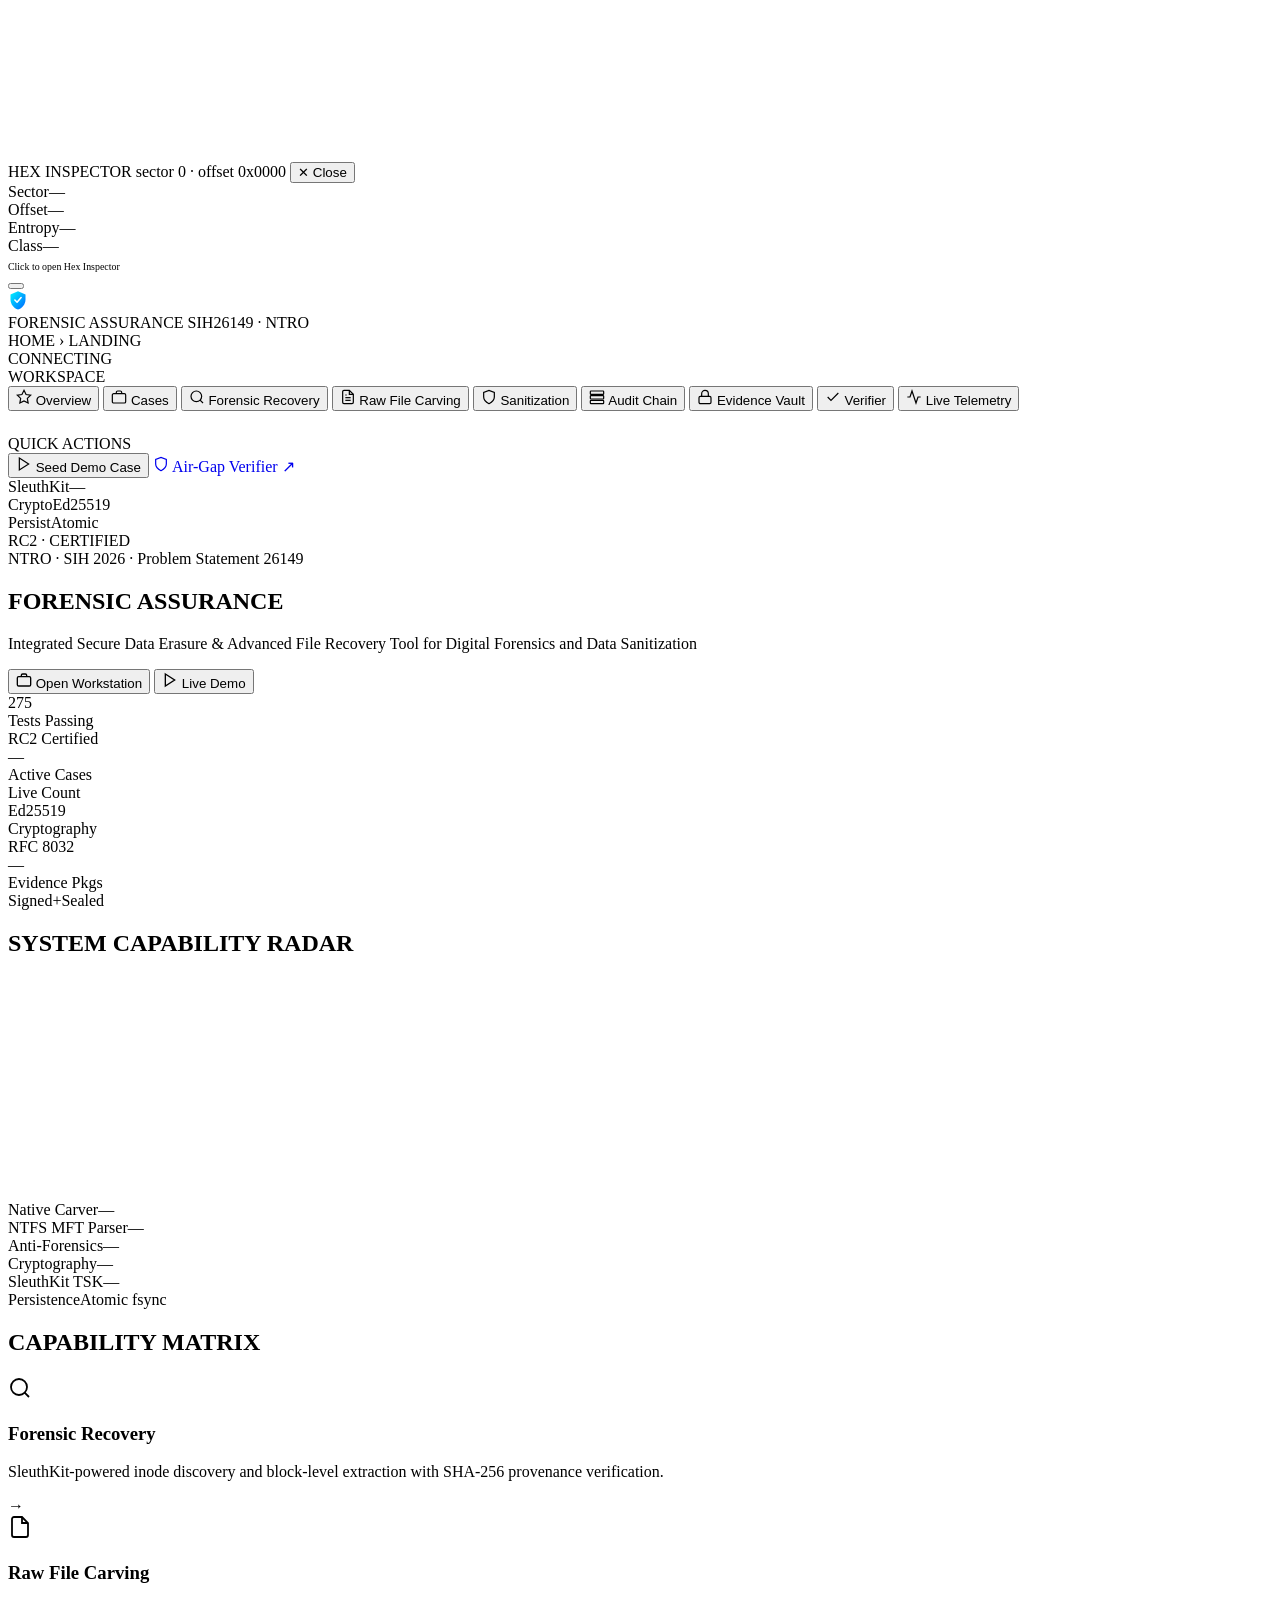
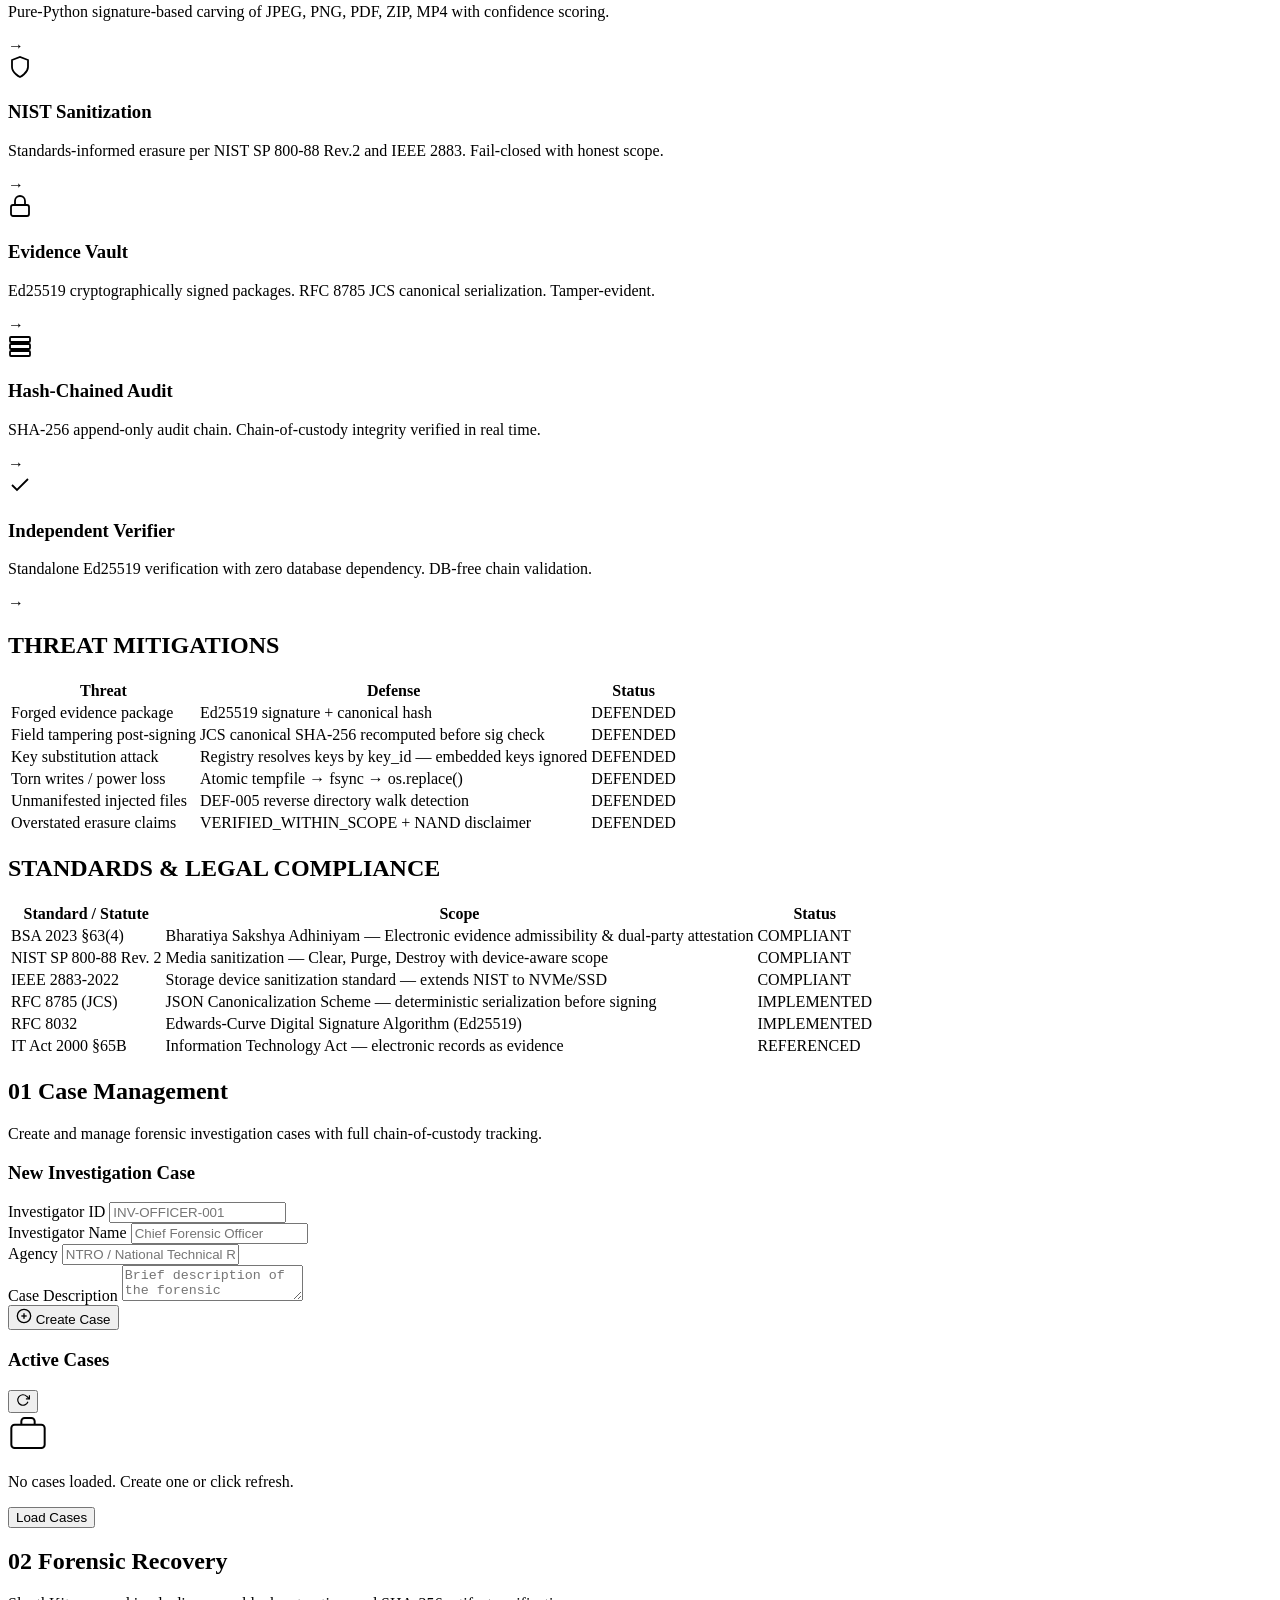
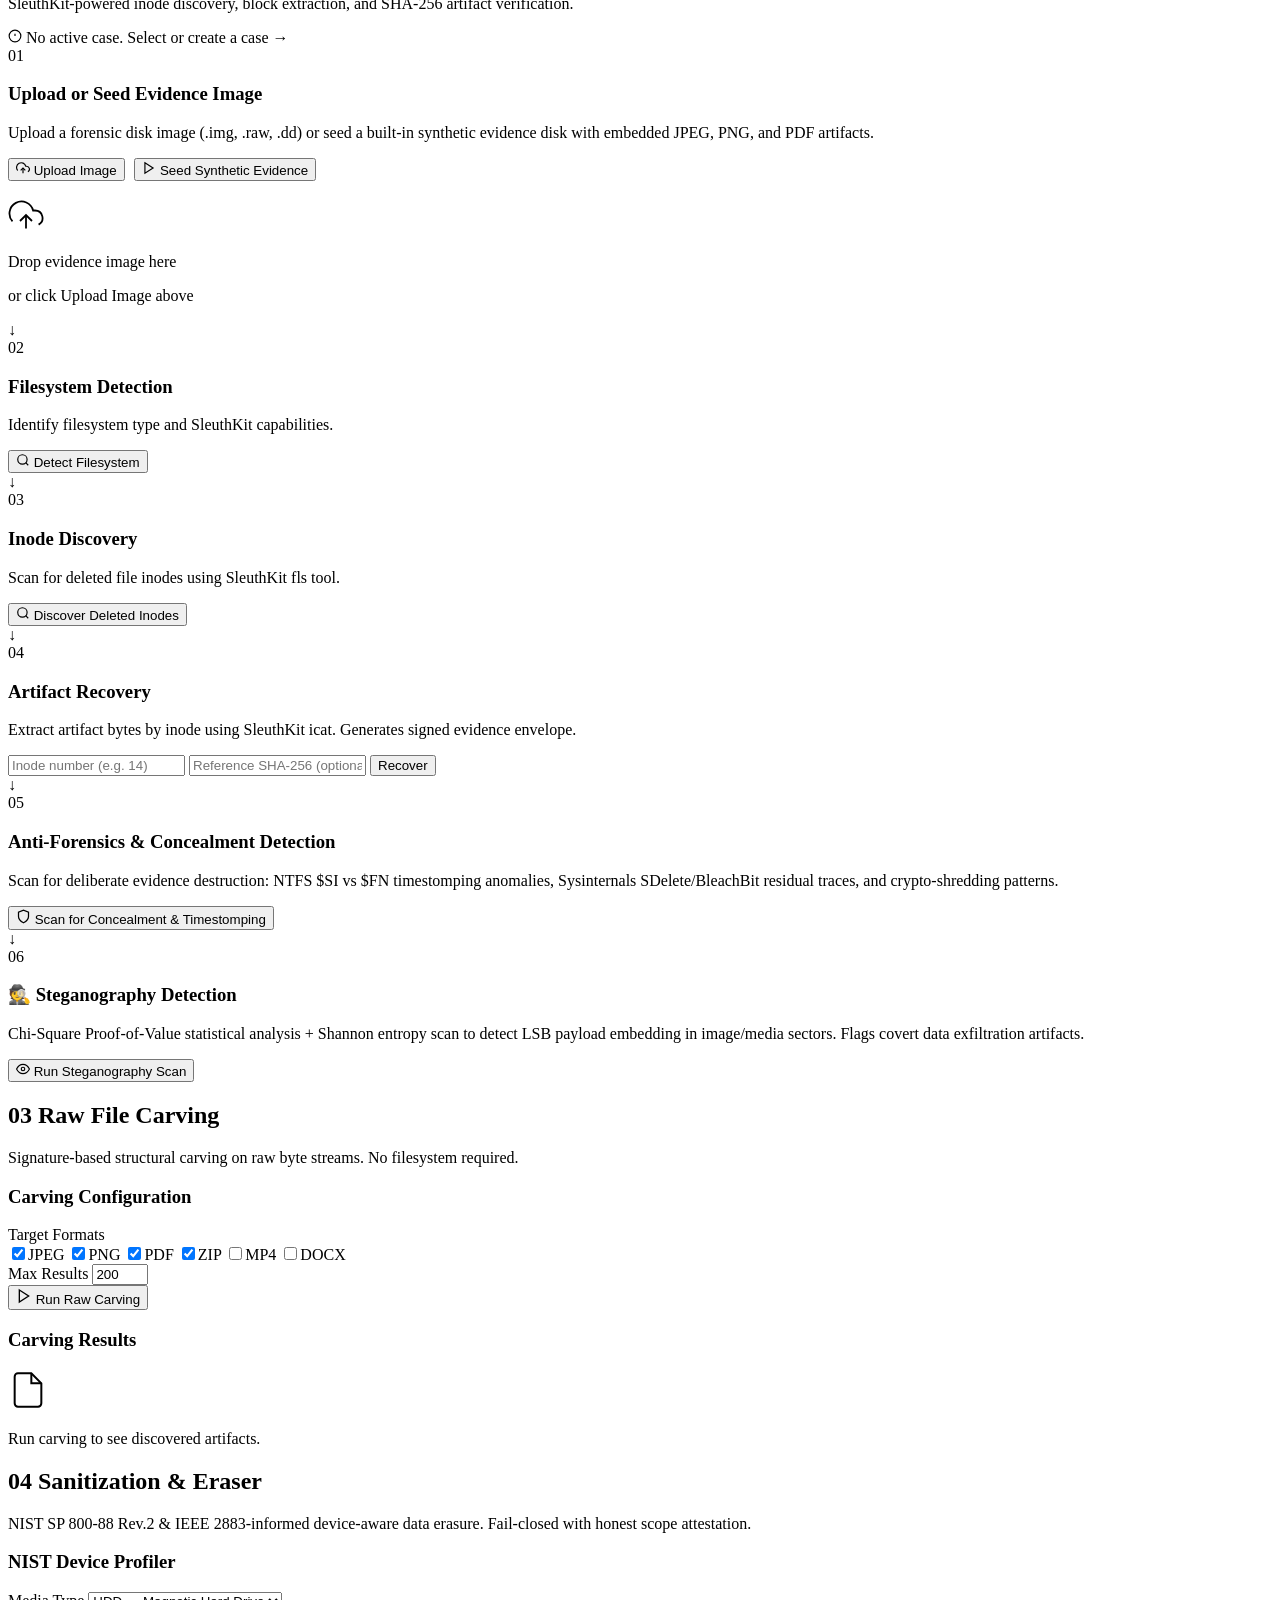
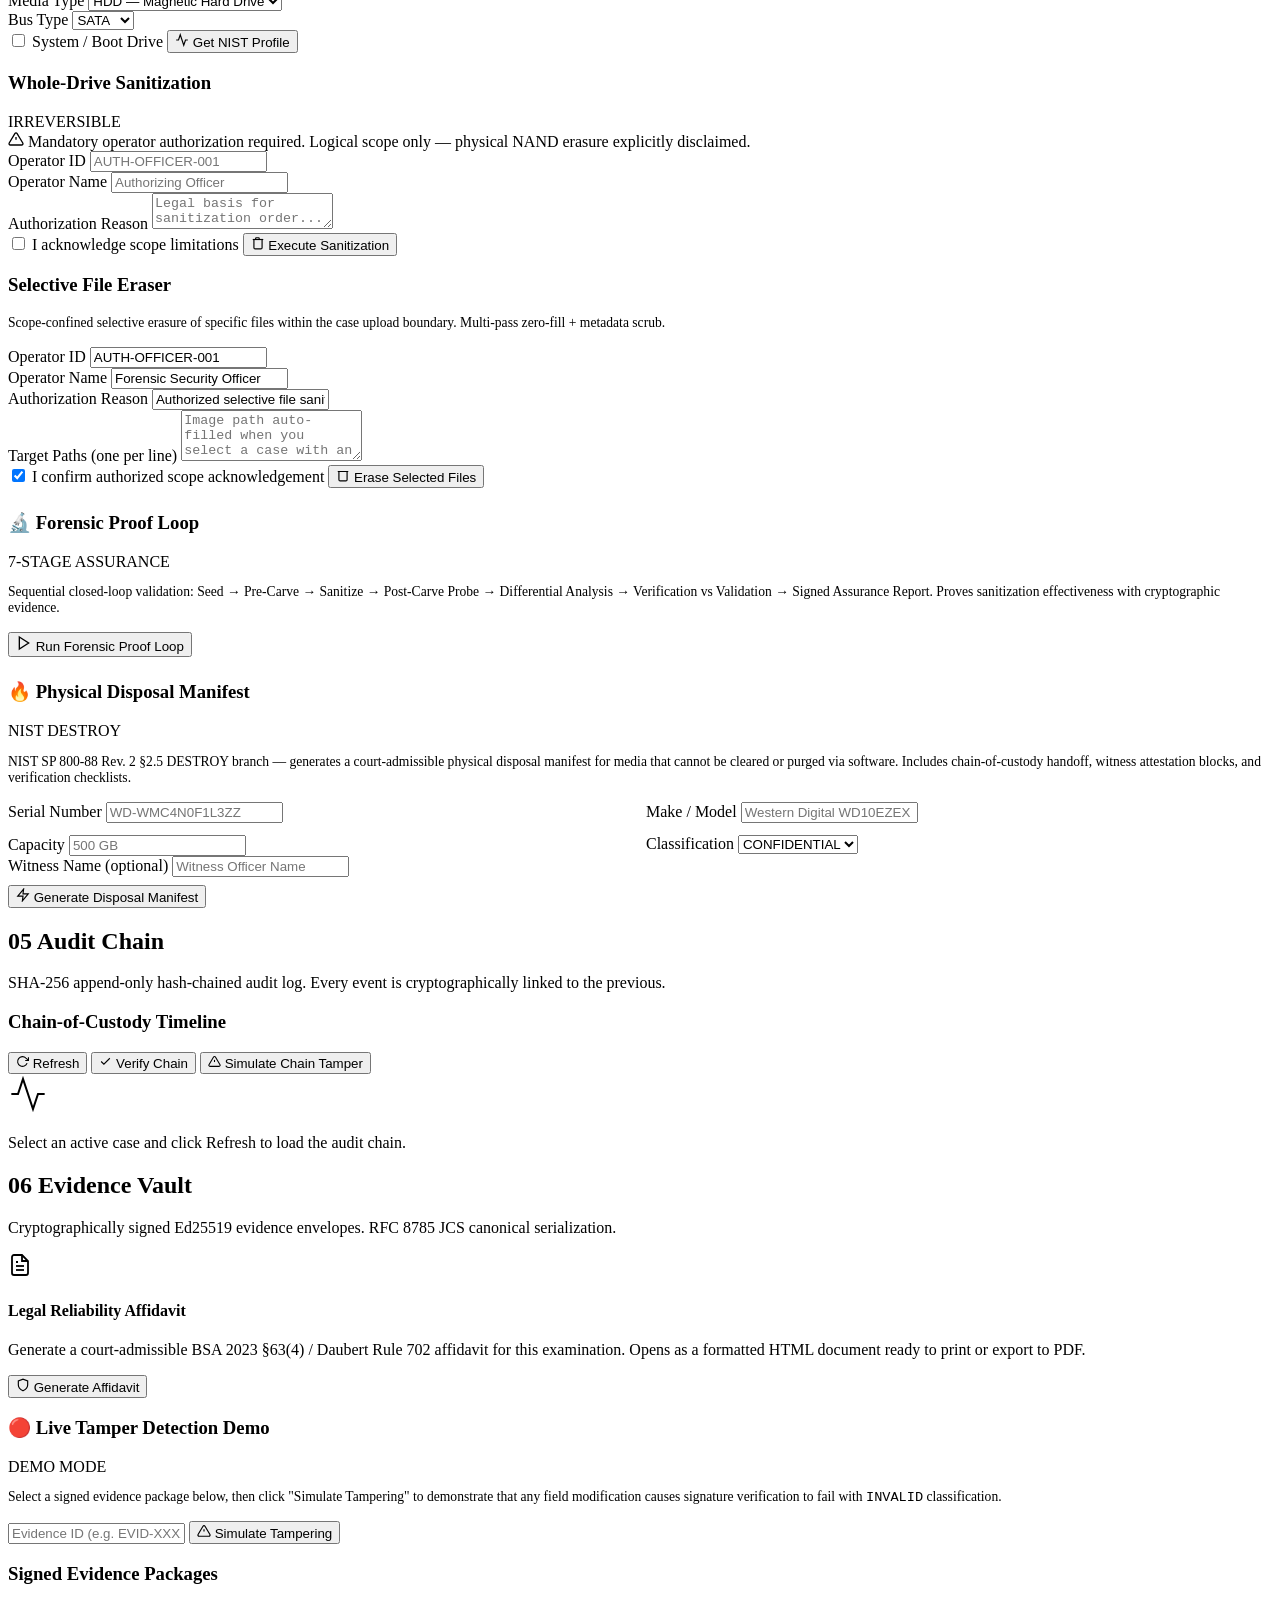
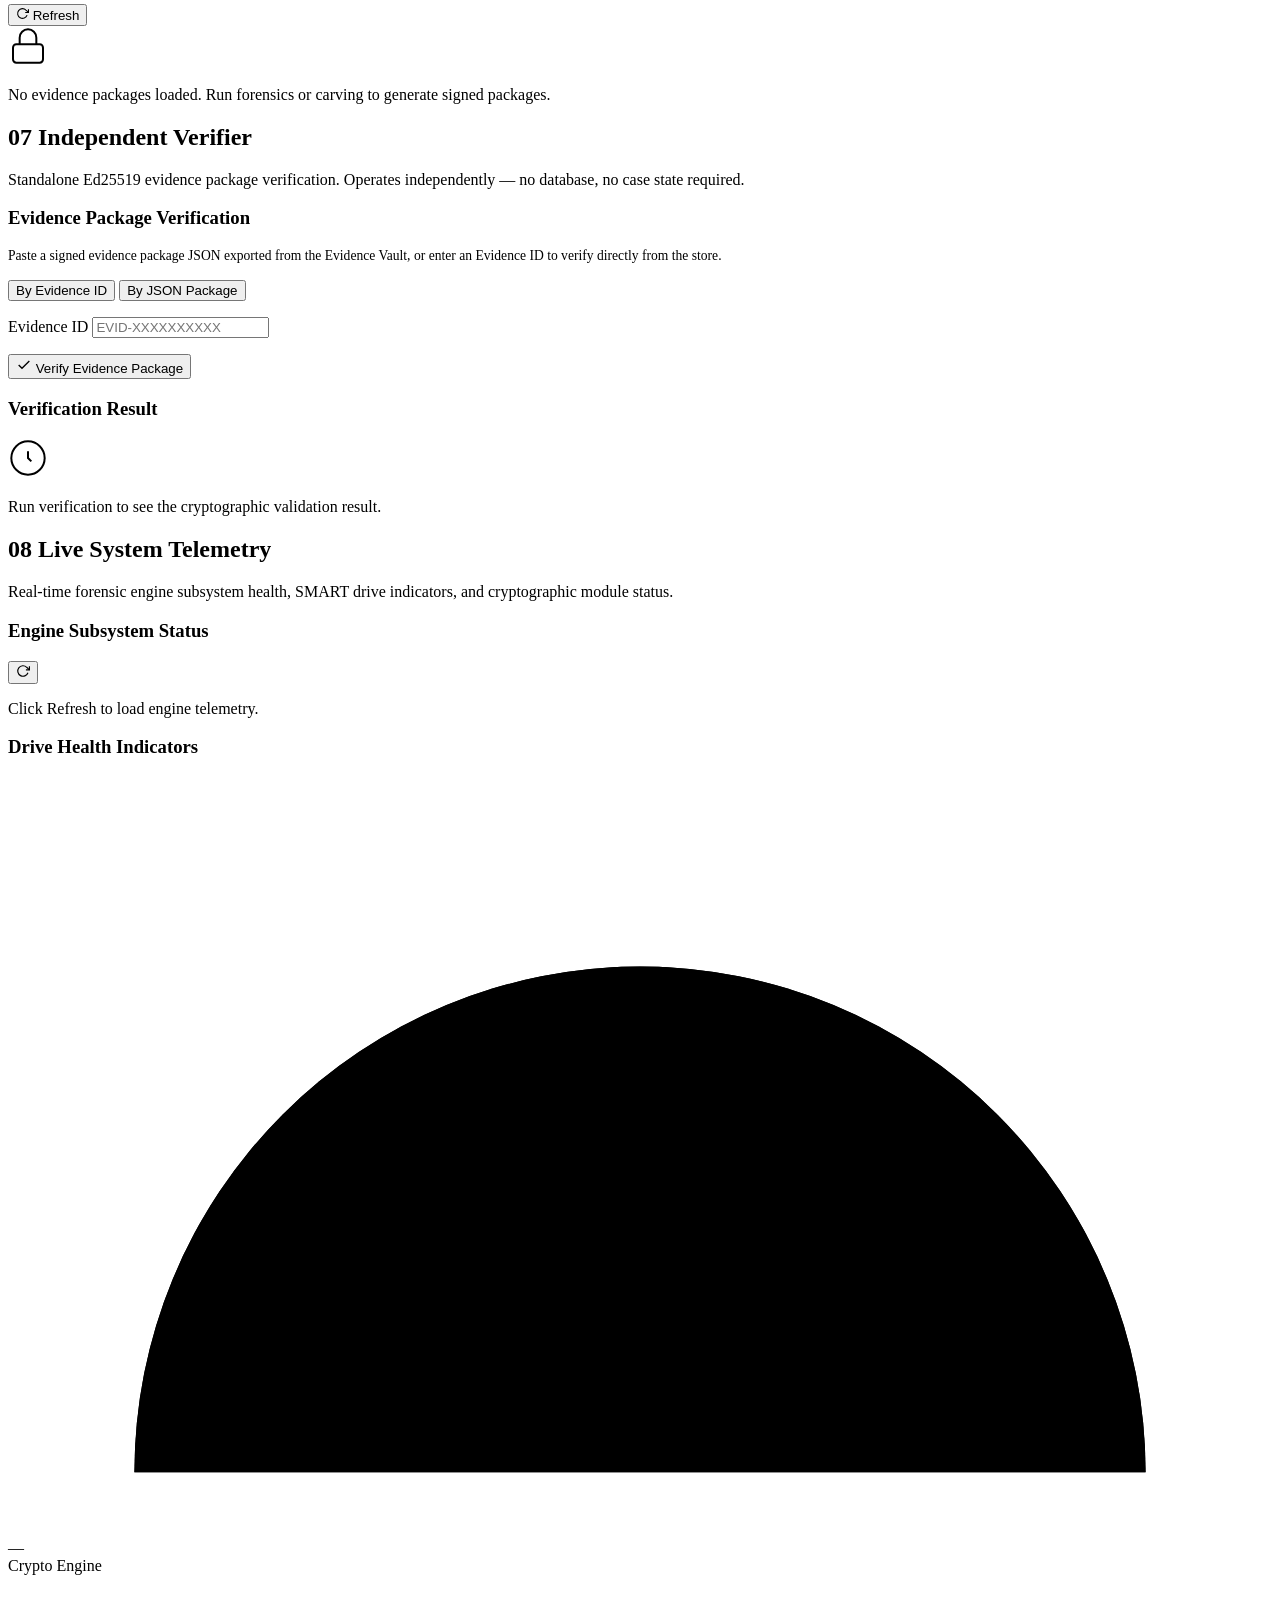
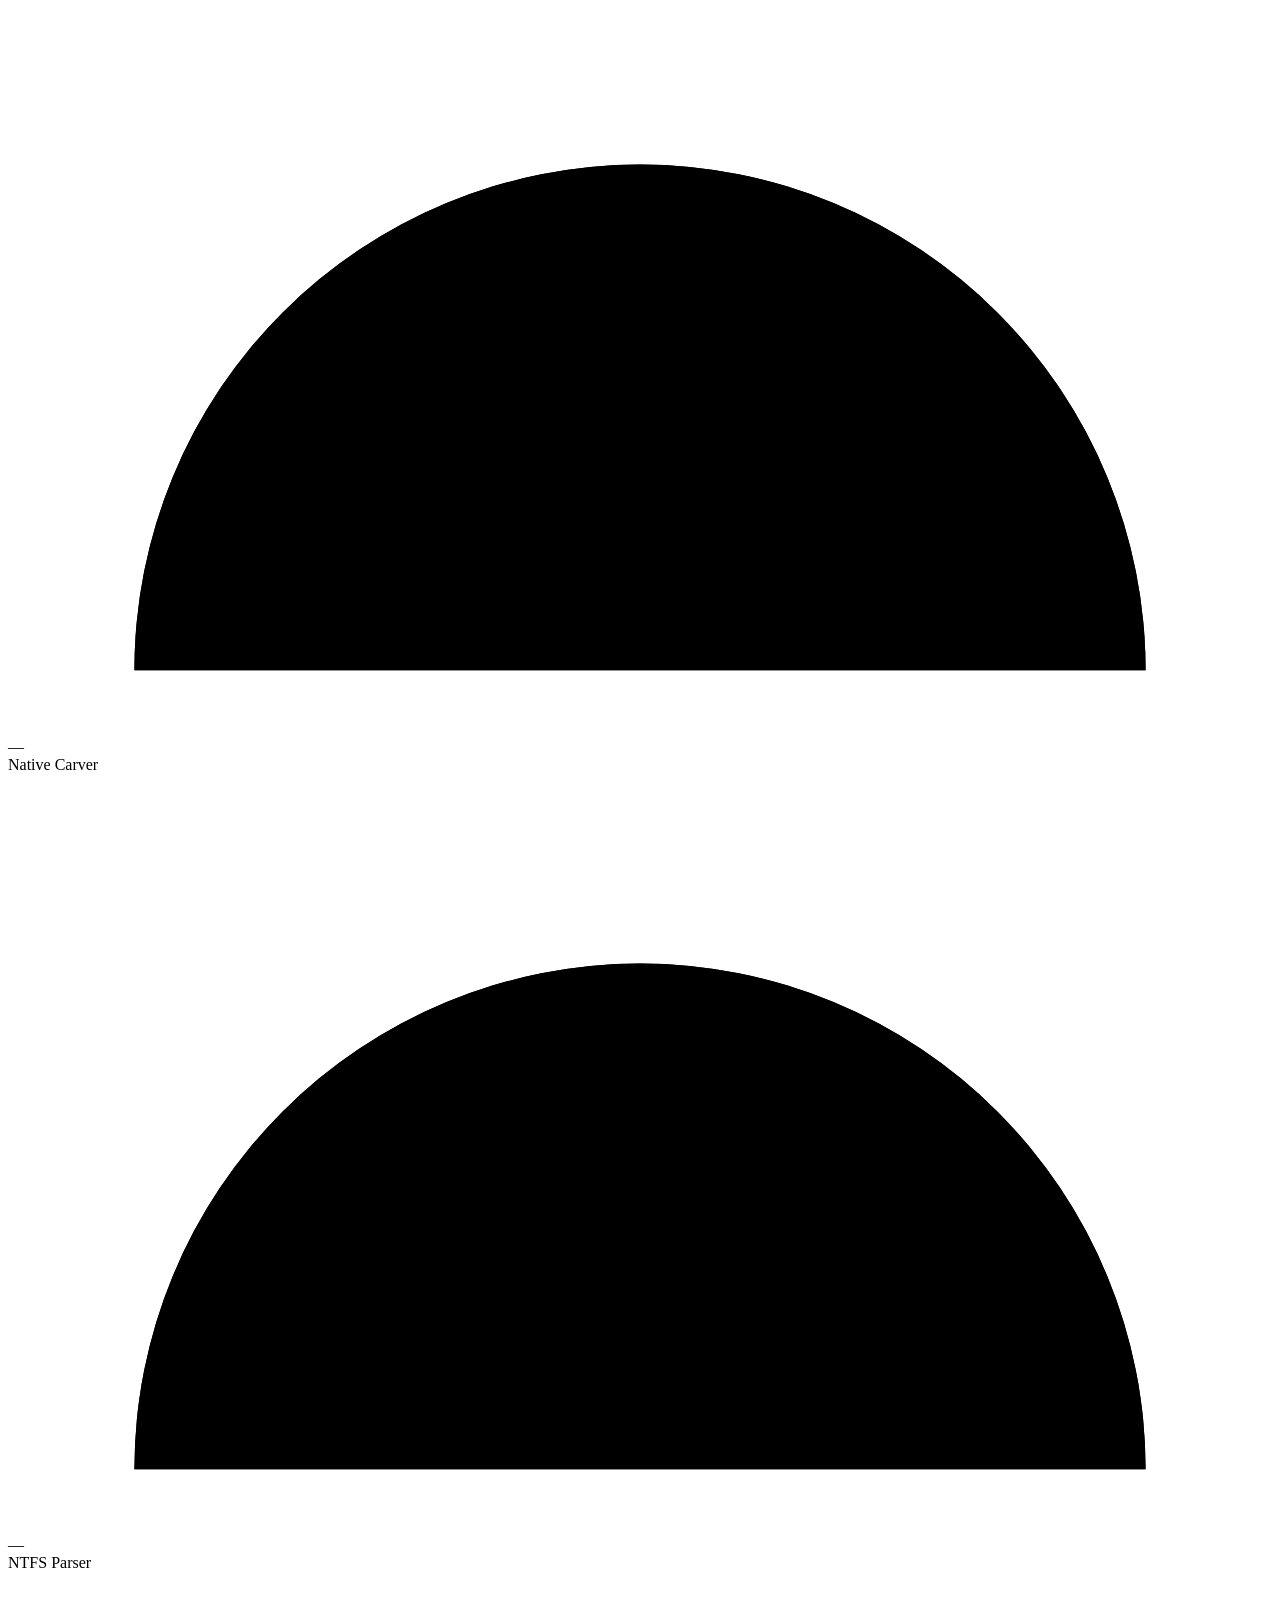
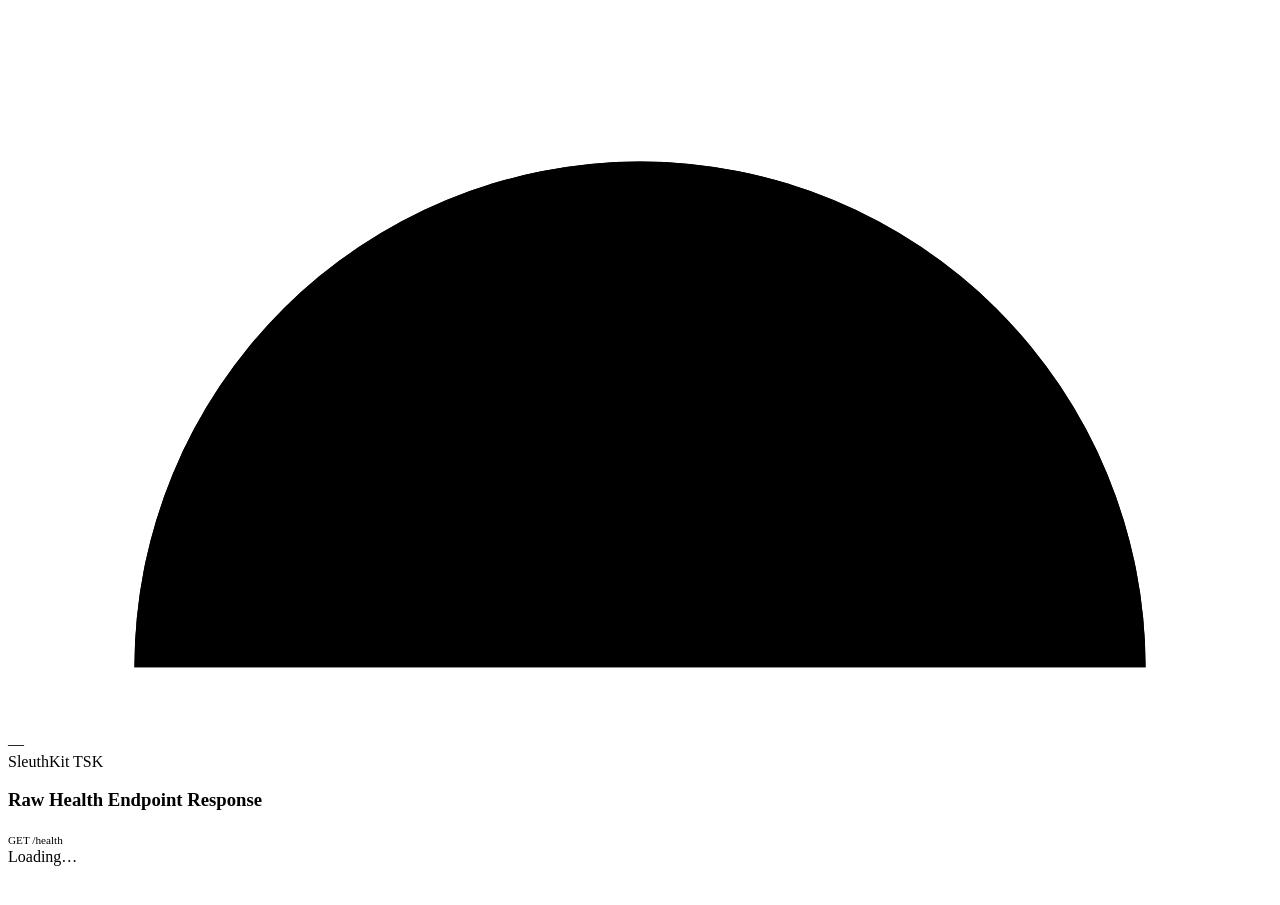
==== commit 7133b9db: "feat(ui, forensics, compliance): UI v4.0 suite, LSB steganography, SMART telemetry, TCG Opal detecti" ====
--- a/sih26149/app/static/index.html
+++ b/sih26149/app/static/index.html
@@ -26,6 +26,34 @@
 
   <!-- Toast notifications -->
   <div id="toastContainer" class="toast-container" role="alert" aria-live="polite"></div>
+
+  <!-- Live Ticker Bar -->
+  <div class="ticker-bar" id="tickerBar">
+    <div class="ticker-track" id="tickerTrack">
+      <!-- items populated by startTicker() -->
+    </div>
+  </div>
+
+  <!-- Hex Inspector Panel (slide-in overlay) -->
+  <div class="hex-inspector-overlay" id="hexInspectorOverlay" onclick="closeHexInspector(event)">
+    <div class="hex-inspector">
+      <div class="hex-insp-header">
+        <span class="hex-insp-title">HEX INSPECTOR</span>
+        <span class="hex-insp-meta" id="hexInspMeta">sector 0 · offset 0x0000</span>
+        <button class="hex-insp-close" onclick="closeHexInspectorPanel()">✕ Close</button>
+      </div>
+      <div class="hex-insp-body" id="hexInspBody"></div>
+    </div>
+  </div>
+
+  <!-- Entropy Tooltip -->
+  <div class="entropy-tooltip" id="entropyTooltip">
+    <div class="ett-row"><span class="ett-label">Sector</span><span class="ett-val" id="ettSector">—</span></div>
+    <div class="ett-row"><span class="ett-label">Offset</span><span class="ett-val" id="ettOffset">—</span></div>
+    <div class="ett-row"><span class="ett-label">Entropy</span><span class="ett-val" id="ettEntropy">—</span></div>
+    <div class="ett-row"><span class="ett-label">Class</span><span class="ett-val" id="ettClass">—</span></div>
+    <div style="margin-top:0.4rem;font-size:0.62rem;color:var(--text-dim)">Click to open Hex Inspector</div>
+  </div>
 
   <!-- Top header bar -->
   <header class="topbar" id="topbar">
@@ -117,6 +145,11 @@
       <span>Verifier</span>
       <div class="nav-glow"></div>
     </button>
+    <button class="nav-item" data-tab="telemetry" onclick="switchTab('telemetry', this)">
+      <svg class="nav-icon" width="16" height="16" viewBox="0 0 24 24" fill="none" stroke="currentColor" stroke-width="1.8"><polyline points="22 12 18 12 15 21 9 3 6 12 2 12"/></svg>
+      <span>Live Telemetry</span>
+      <div class="nav-glow"></div>
+    </button>
 
     <div class="nav-section-label" style="margin-top:1.5rem">QUICK ACTIONS</div>
     <button class="nav-item nav-action" onclick="seedOfficialDemoCase()">
@@ -172,14 +205,14 @@
 
         <div class="hero-stats">
           <div class="stat-card">
-            <div class="stat-num" id="statTests">220</div>
+            <div class="stat-num" id="statTests">275</div>
             <div class="stat-label">Tests Passing</div>
             <div class="stat-tag">RC2 Certified</div>
           </div>
           <div class="stat-card">
-            <div class="stat-num">14</div>
-            <div class="stat-label">Attack Vectors</div>
-            <div class="stat-tag">All Rejected</div>
+            <div class="stat-num" id="statCases">—</div>
+            <div class="stat-label">Active Cases</div>
+            <div class="stat-tag">Live Count</div>
           </div>
           <div class="stat-card">
             <div class="stat-num">Ed25519</div>
@@ -187,9 +220,28 @@
             <div class="stat-tag">RFC 8032</div>
           </div>
           <div class="stat-card">
-            <div class="stat-num">NIST</div>
-            <div class="stat-label">800-88 Rev.2</div>
-            <div class="stat-tag">IEEE 2883</div>
+            <div class="stat-num" id="statEvidence">—</div>
+            <div class="stat-label">Evidence Pkgs</div>
+            <div class="stat-tag">Signed+Sealed</div>
+          </div>
+        </div>
+      </div>
+
+      <!-- Radar Chart + SMART Telemetry Widget -->
+      <div class="content-section">
+        <div class="section-header">
+          <h2 class="section-title">SYSTEM CAPABILITY RADAR</h2>
+          <div class="section-line"></div>
+        </div>
+        <div class="radar-section" id="radarSection">
+          <canvas id="radarCanvas" width="220" height="220"></canvas>
+          <div class="radar-legend" id="radarLegend">
+            <div class="radar-leg-item"><div class="radar-leg-dot" style="background:var(--cyan)"></div><span class="radar-leg-label">Native Carver</span><span class="radar-leg-val" id="rl-carver">—</span></div>
+            <div class="radar-leg-item"><div class="radar-leg-dot" style="background:var(--blue)"></div><span class="radar-leg-label">NTFS MFT Parser</span><span class="radar-leg-val" id="rl-ntfs">—</span></div>
+            <div class="radar-leg-item"><div class="radar-leg-dot" style="background:var(--purple)"></div><span class="radar-leg-label">Anti-Forensics</span><span class="radar-leg-val" id="rl-af">—</span></div>
+            <div class="radar-leg-item"><div class="radar-leg-dot" style="background:var(--green)"></div><span class="radar-leg-label">Cryptography</span><span class="radar-leg-val" id="rl-crypto">—</span></div>
+            <div class="radar-leg-item"><div class="radar-leg-dot" style="background:var(--gold)"></div><span class="radar-leg-label">SleuthKit TSK</span><span class="radar-leg-val" id="rl-tsk">—</span></div>
+            <div class="radar-leg-item"><div class="radar-leg-dot" style="background:var(--orange)"></div><span class="radar-leg-label">Persistence</span><span class="radar-leg-val" id="rl-persist">Atomic fsync</span></div>
           </div>
         </div>
       </div>
@@ -405,9 +457,36 @@
                 <span id="progressLabel" style="font-size:0.72rem;color:var(--text-muted)">Uploading…</span>
               </div>
             </div>
-            <div id="fsResult" class="result-box" style="display:none"></div>
-          </div>
-        </div>
+            <div id="uploadFsResult" class="result-box" style="display:none"></div>
+
+            <!-- Entropy Heatmap (appears after upload) -->
+            <div class="entropy-section" id="entropySection" style="display:none">
+              <div class="entropy-header">
+                <h4>⚡ Entropy Heatmap — Byte Distribution Analysis</h4>
+                <div class="entropy-legend">
+                  <div class="ent-key"><div class="ent-dot empty"></div>Empty</div>
+                  <div class="ent-key"><div class="ent-dot sparse"></div>Sparse</div>
+                  <div class="ent-key"><div class="ent-dot structured"></div>Structured</div>
+                  <div class="ent-key"><div class="ent-dot compressed"></div>Compressed</div>
+                  <div class="ent-key"><div class="ent-dot encrypted"></div>Encrypted</div>
+                </div>
+              </div>
+              <div class="entropy-canvas-wrap" id="entropyCanvasWrap">
+                <div class="entropy-shimmer" id="entropyShimmer"></div>
+                <canvas id="entropyCanvas" style="display:none"></canvas>
+              </div>
+              <div class="entropy-stats-row" id="entropyStatsRow">
+                <div class="ent-stat"><div class="ent-stat-label">Sectors Sampled</div><div class="ent-stat-val" id="entStatSectors">—</div></div>
+                <div class="ent-stat"><div class="ent-stat-label">Avg Entropy</div><div class="ent-stat-val" id="entStatAvg">—</div></div>
+                <div class="ent-stat"><div class="ent-stat-label">Encrypted Sectors</div><div class="ent-stat-val" id="entStatEnc">—</div></div>
+                <div class="ent-stat"><div class="ent-stat-label">Empty Sectors</div><div class="ent-stat-val" id="entStatEmpty">—</div></div>
+                <div class="ent-stat"><div class="ent-stat-label">File Size</div><div class="ent-stat-val" id="entStatSize">—</div></div>
+              </div>
+            </div>
+          </div>
+        </div>
+
+        <div class="step-connector"><div class="step-connector-arrow">↓</div></div>
 
         <!-- Step 2: Detect Filesystem -->
         <div class="step-card" id="stepFS">
@@ -423,6 +502,8 @@
           </div>
         </div>
 
+        <div class="step-connector"><div class="step-connector-arrow">↓</div></div>
+
         <!-- Step 3: Discover -->
         <div class="step-card" id="stepDiscover">
           <div class="step-number">03</div>
@@ -436,6 +517,8 @@
             <div id="discoverResult" class="result-box" style="display:none"></div>
           </div>
         </div>
+
+        <div class="step-connector"><div class="step-connector-arrow">↓</div></div>
 
         <!-- Step 4: Recover -->
         <div class="step-card" id="stepRecover">
@@ -452,6 +535,8 @@
           </div>
         </div>
 
+        <div class="step-connector"><div class="step-connector-arrow">↓</div></div>
+
         <!-- Step 5: Anti-Forensics & Concealment Detection -->
         <div class="step-card" id="stepAntiForensics">
           <div class="step-number">05</div>
@@ -465,6 +550,22 @@
             <div id="antiForensicsResult" class="result-box" style="display:none"></div>
           </div>
         </div>
+
+        <div class="step-connector"><div class="step-connector-arrow">↓</div></div>
+
+        <!-- Step 6: Steganography Scanner -->
+        <div class="step-card" id="stepStego">
+          <div class="step-number">06</div>
+          <div class="step-body">
+            <h3>🕵️ Steganography Detection</h3>
+            <p>Chi-Square Proof-of-Value statistical analysis + Shannon entropy scan to detect LSB payload embedding in image/media sectors. Flags covert data exfiltration artifacts.</p>
+            <button class="btn-secondary" id="stegoScanBtn" onclick="runSteganographyScan()">
+              <svg width="14" height="14" viewBox="0 0 24 24" fill="none" stroke="currentColor" stroke-width="2"><path d="M1 12s4-8 11-8 11 8 11 8-4 8-11 8-11-8-11-8z"/><circle cx="12" cy="12" r="3"/></svg>
+              Run Steganography Scan
+            </button>
+            <div id="stegoResult" style="display:none"></div>
+          </div>
+        </div>
       </div>
     </section>
 
@@ -752,6 +853,21 @@
         <p class="page-desc">Cryptographically signed Ed25519 evidence envelopes. RFC 8785 JCS canonical serialization.</p>
       </div>
 
+      <!-- Legal Affidavit Generator -->
+      <div class="affidavit-panel">
+        <div class="affidavit-icon">
+          <svg width="24" height="24" viewBox="0 0 24 24" fill="none" stroke="currentColor" stroke-width="1.8"><path d="M14 2H6a2 2 0 00-2 2v16a2 2 0 002 2h12a2 2 0 002-2V8z"/><polyline points="14 2 14 8 20 8"/><line x1="16" y1="13" x2="8" y2="13"/><line x1="16" y1="17" x2="8" y2="17"/><polyline points="10 9 9 9 8 9"/></svg>
+        </div>
+        <div class="affidavit-text">
+          <h4>Legal Reliability Affidavit</h4>
+          <p>Generate a court-admissible BSA 2023 §63(4) / Daubert Rule 702 affidavit for this examination. Opens as a formatted HTML document ready to print or export to PDF.</p>
+        </div>
+        <button class="btn-affidavit" id="affidavitBtn" onclick="generateAffidavit()">
+          <svg width="14" height="14" viewBox="0 0 24 24" fill="none" stroke="currentColor" stroke-width="2"><path d="M12 22s8-4 8-10V5l-8-3-8 3v7c0 6 8 10 8 10z"/></svg>
+          Generate Affidavit
+        </button>
+      </div>
+
       <div class="panel glass" id="tamperDemoPanel">
         <div class="panel-header">
           <h3>🔴 Live Tamper Detection Demo</h3>
@@ -836,6 +952,81 @@
       </div>
     </section>
 
+    <!-- ═══════════════════════════════ TELEMETRY TAB ═══════════════════════════════ -->
+    <section class="tab-section telemetry-tab-section" id="tab-telemetry">
+      <div class="page-header">
+        <h1 class="page-title"><span class="page-title-accent">08</span> Live System Telemetry</h1>
+        <p class="page-desc">Real-time forensic engine subsystem health, SMART drive indicators, and cryptographic module status.</p>
+      </div>
+
+      <!-- Engine Status -->
+      <div class="panel glass">
+        <div class="panel-header">
+          <h3>Engine Subsystem Status</h3>
+          <button class="btn-icon" onclick="loadTelemetry()" title="Refresh">
+            <svg width="14" height="14" viewBox="0 0 24 24" fill="none" stroke="currentColor" stroke-width="2"><polyline points="23 4 23 10 17 10"/><path d="M20.49 15a9 9 0 11-2.12-9.36L23 10"/></svg>
+          </button>
+        </div>
+        <div class="panel-body">
+          <div class="subsys-grid" id="subsysGrid">
+            <div class="empty-state"><p>Click Refresh to load engine telemetry.</p></div>
+          </div>
+        </div>
+      </div>
+
+      <!-- Drive Health Gauges -->
+      <div class="panel glass">
+        <div class="panel-header"><h3>Drive Health Indicators</h3></div>
+        <div class="panel-body">
+          <div class="telemetry-grid" id="telemetryGauges">
+            <div class="gauge-card">
+              <svg class="gauge-svg" viewBox="0 0 100 60">
+                <path class="gauge-arc-bg" d="M 10 55 A 40 40 0 0 1 90 55"/>
+                <path class="gauge-arc-fg" id="gaugeCryptoArc" d="M 10 55 A 40 40 0 0 1 90 55" stroke="var(--cyan)" style="stroke-dasharray:0 126"/>
+              </svg>
+              <div class="gauge-val" id="gaugeCryptoVal">—</div>
+              <div class="gauge-label">Crypto Engine</div>
+            </div>
+            <div class="gauge-card">
+              <svg class="gauge-svg" viewBox="0 0 100 60">
+                <path class="gauge-arc-bg" d="M 10 55 A 40 40 0 0 1 90 55"/>
+                <path class="gauge-arc-fg" id="gaugeCarverArc" d="M 10 55 A 40 40 0 0 1 90 55" stroke="var(--blue)" style="stroke-dasharray:0 126"/>
+              </svg>
+              <div class="gauge-val" id="gaugeCarverVal">—</div>
+              <div class="gauge-label">Native Carver</div>
+            </div>
+            <div class="gauge-card">
+              <svg class="gauge-svg" viewBox="0 0 100 60">
+                <path class="gauge-arc-bg" d="M 10 55 A 40 40 0 0 1 90 55"/>
+                <path class="gauge-arc-fg" id="gaugeNtfsArc" d="M 10 55 A 40 40 0 0 1 90 55" stroke="var(--purple)" style="stroke-dasharray:0 126"/>
+              </svg>
+              <div class="gauge-val" id="gaugeNtfsVal">—</div>
+              <div class="gauge-label">NTFS Parser</div>
+            </div>
+            <div class="gauge-card">
+              <svg class="gauge-svg" viewBox="0 0 100 60">
+                <path class="gauge-arc-bg" d="M 10 55 A 40 40 0 0 1 90 55"/>
+                <path class="gauge-arc-fg" id="gaugeTskArc" d="M 10 55 A 40 40 0 0 1 90 55" stroke="var(--gold)" style="stroke-dasharray:0 126"/>
+              </svg>
+              <div class="gauge-val" id="gaugeTskVal">—</div>
+              <div class="gauge-label">SleuthKit TSK</div>
+            </div>
+          </div>
+        </div>
+      </div>
+
+      <!-- Raw Health Response -->
+      <div class="panel glass">
+        <div class="panel-header">
+          <h3>Raw Health Endpoint Response</h3>
+          <span class="mono" style="font-size:0.7rem;color:var(--text-dim)">GET /health</span>
+        </div>
+        <div class="panel-body">
+          <div id="rawHealthOutput" class="result-box" style="display:block;min-height:3rem">Loading…</div>
+        </div>
+      </div>
+    </section>
+
   </main>
 
   <script src="/app.js"></script>
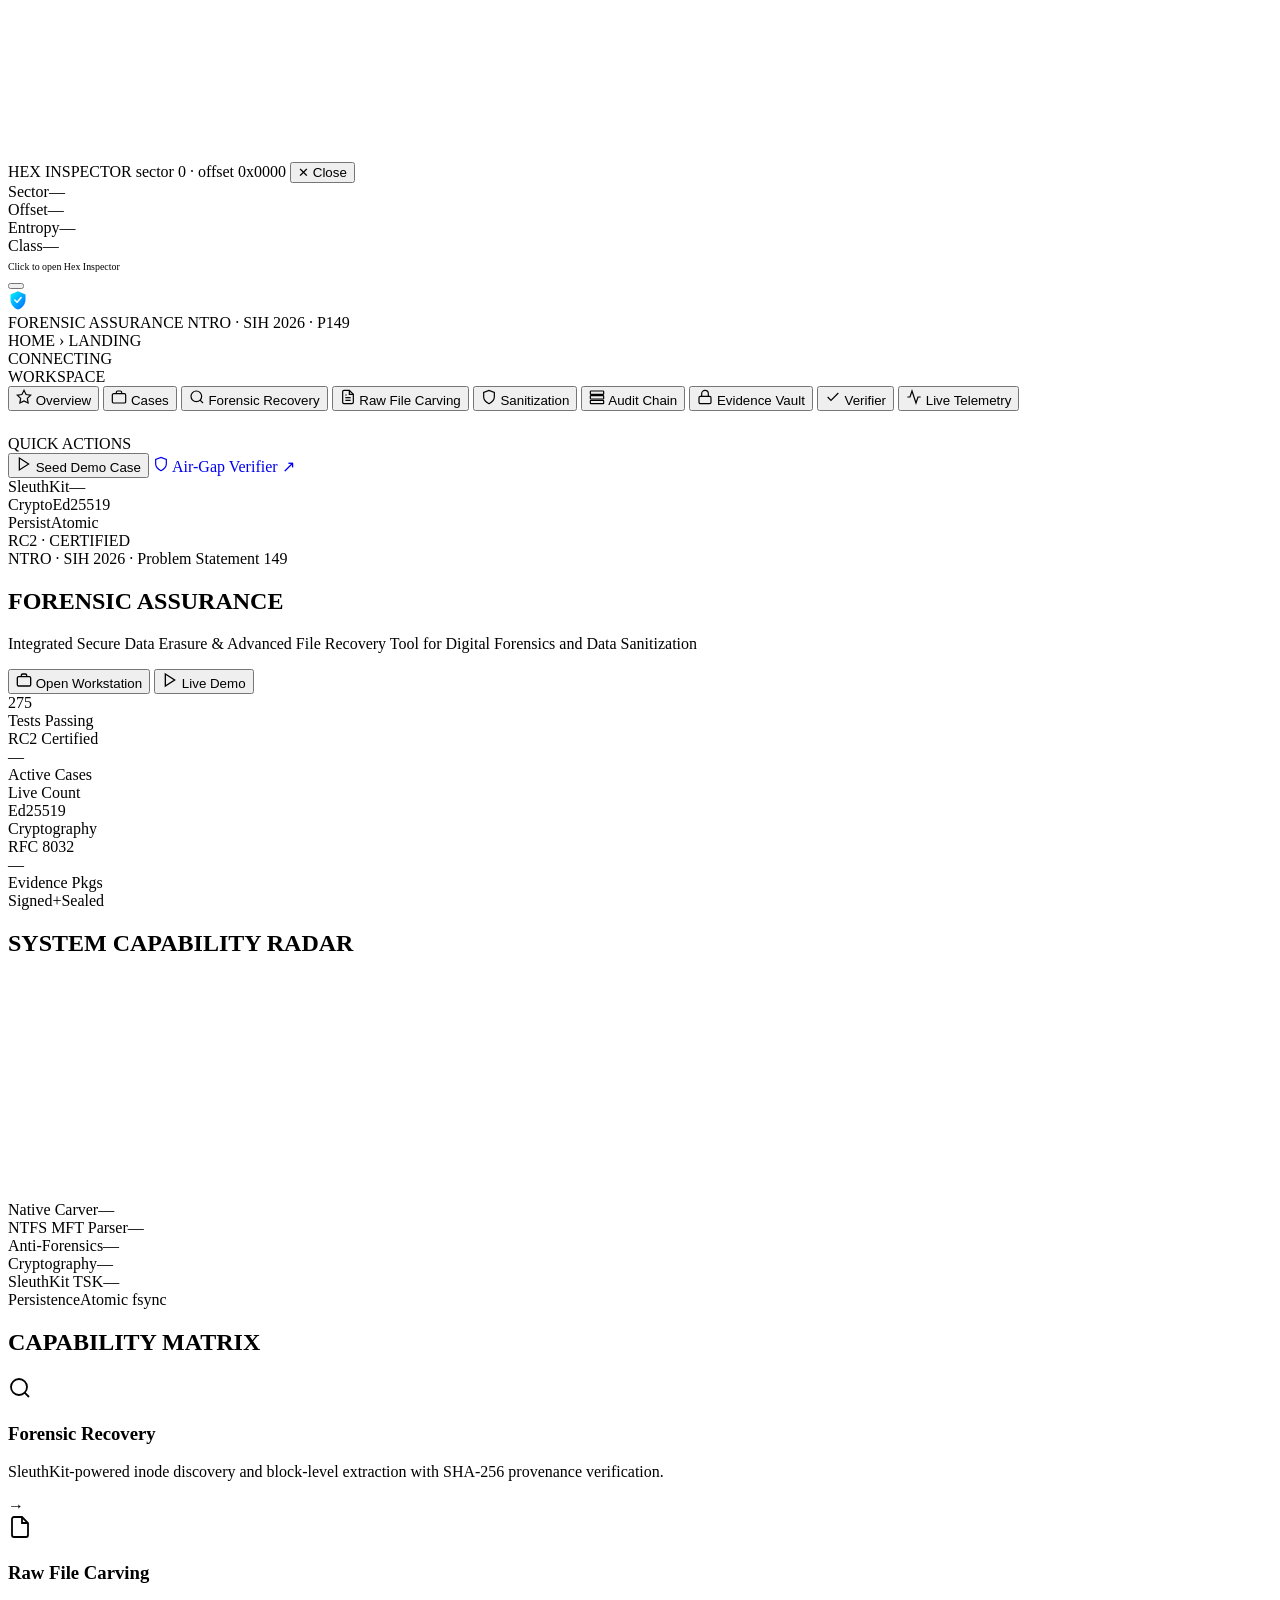
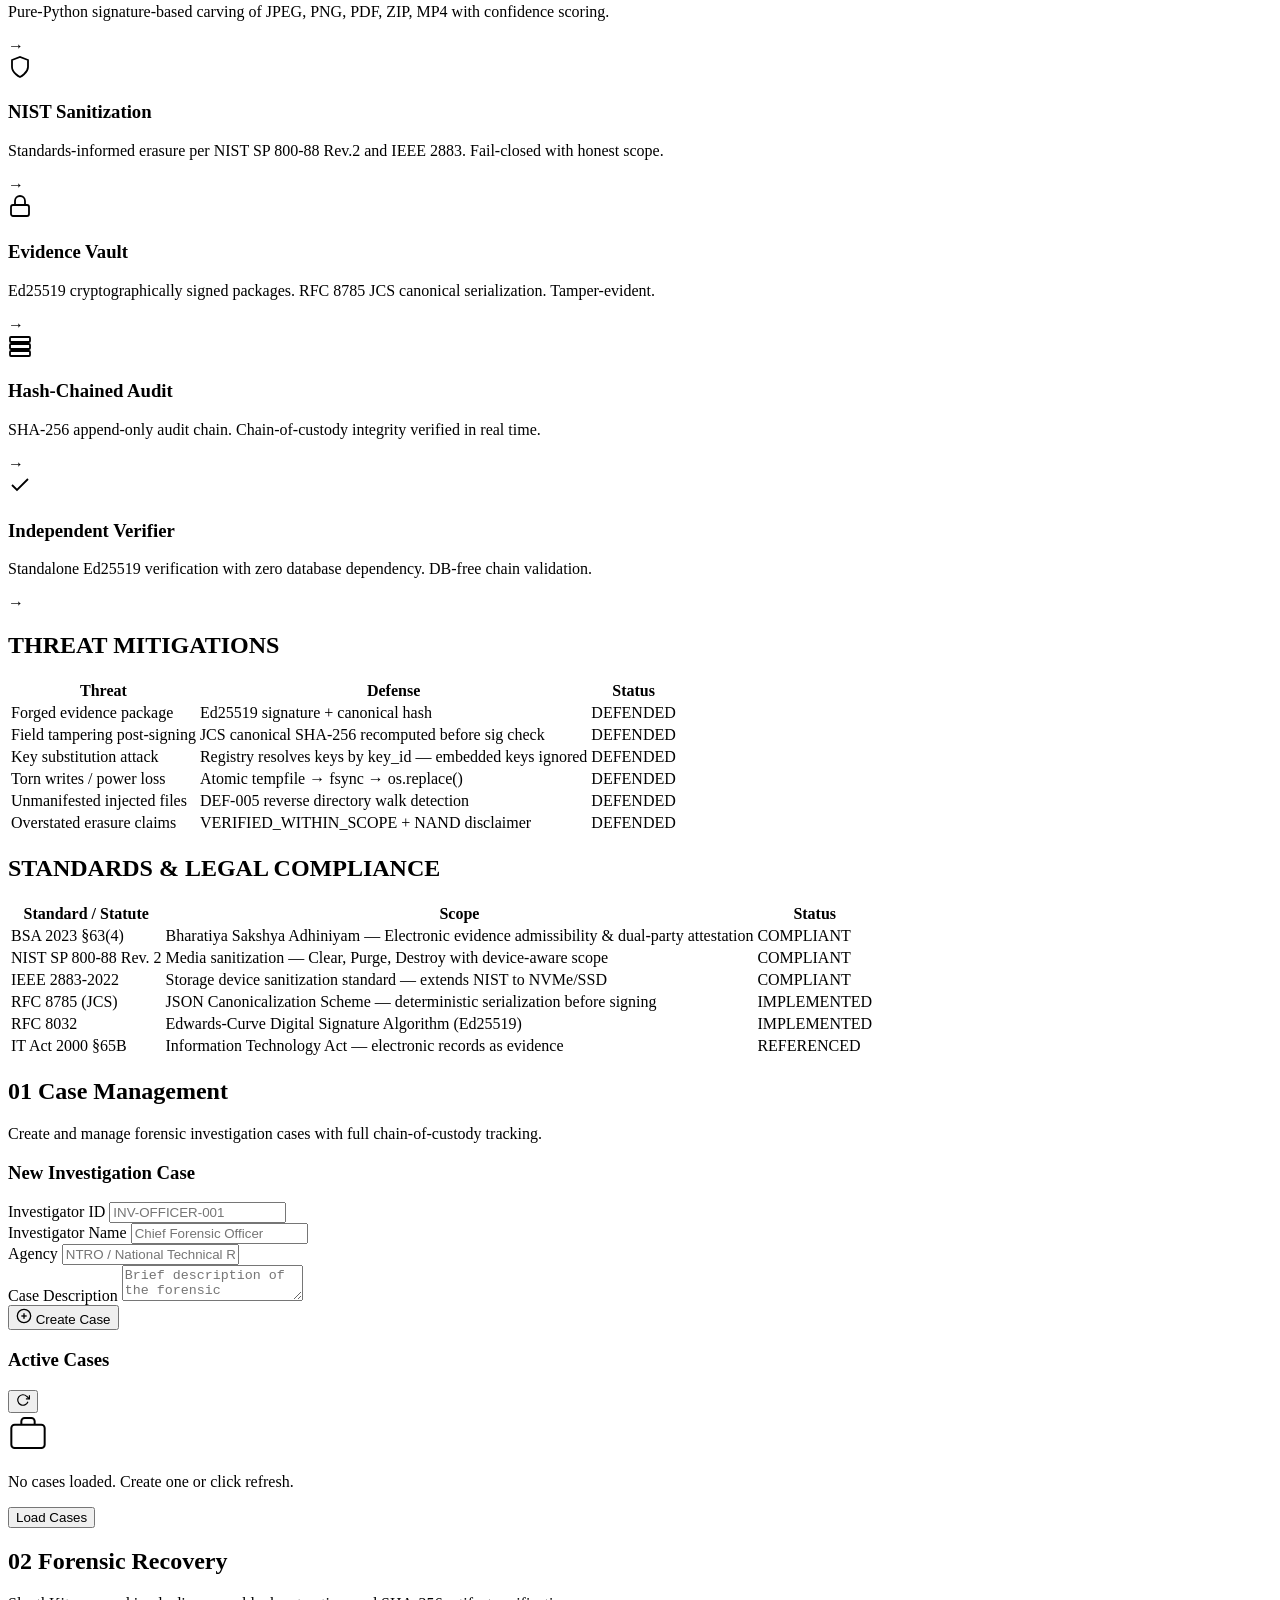
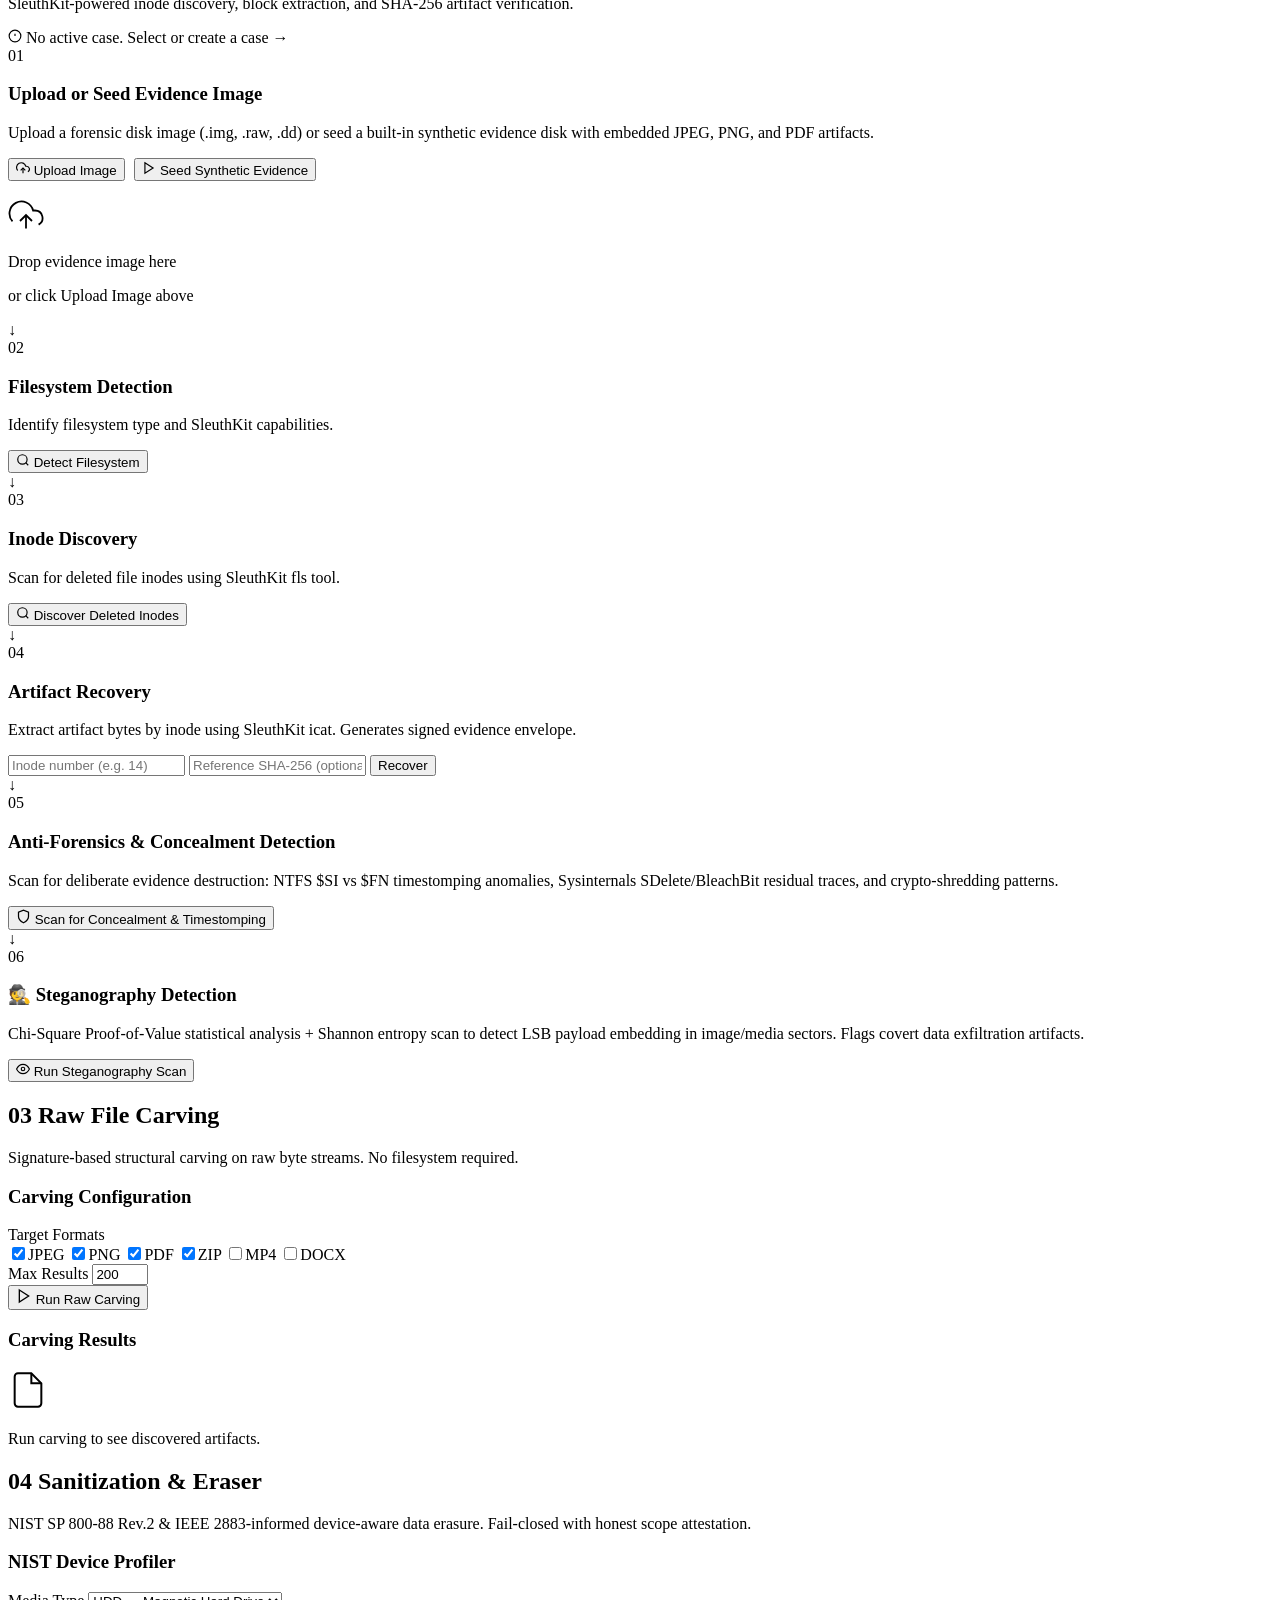
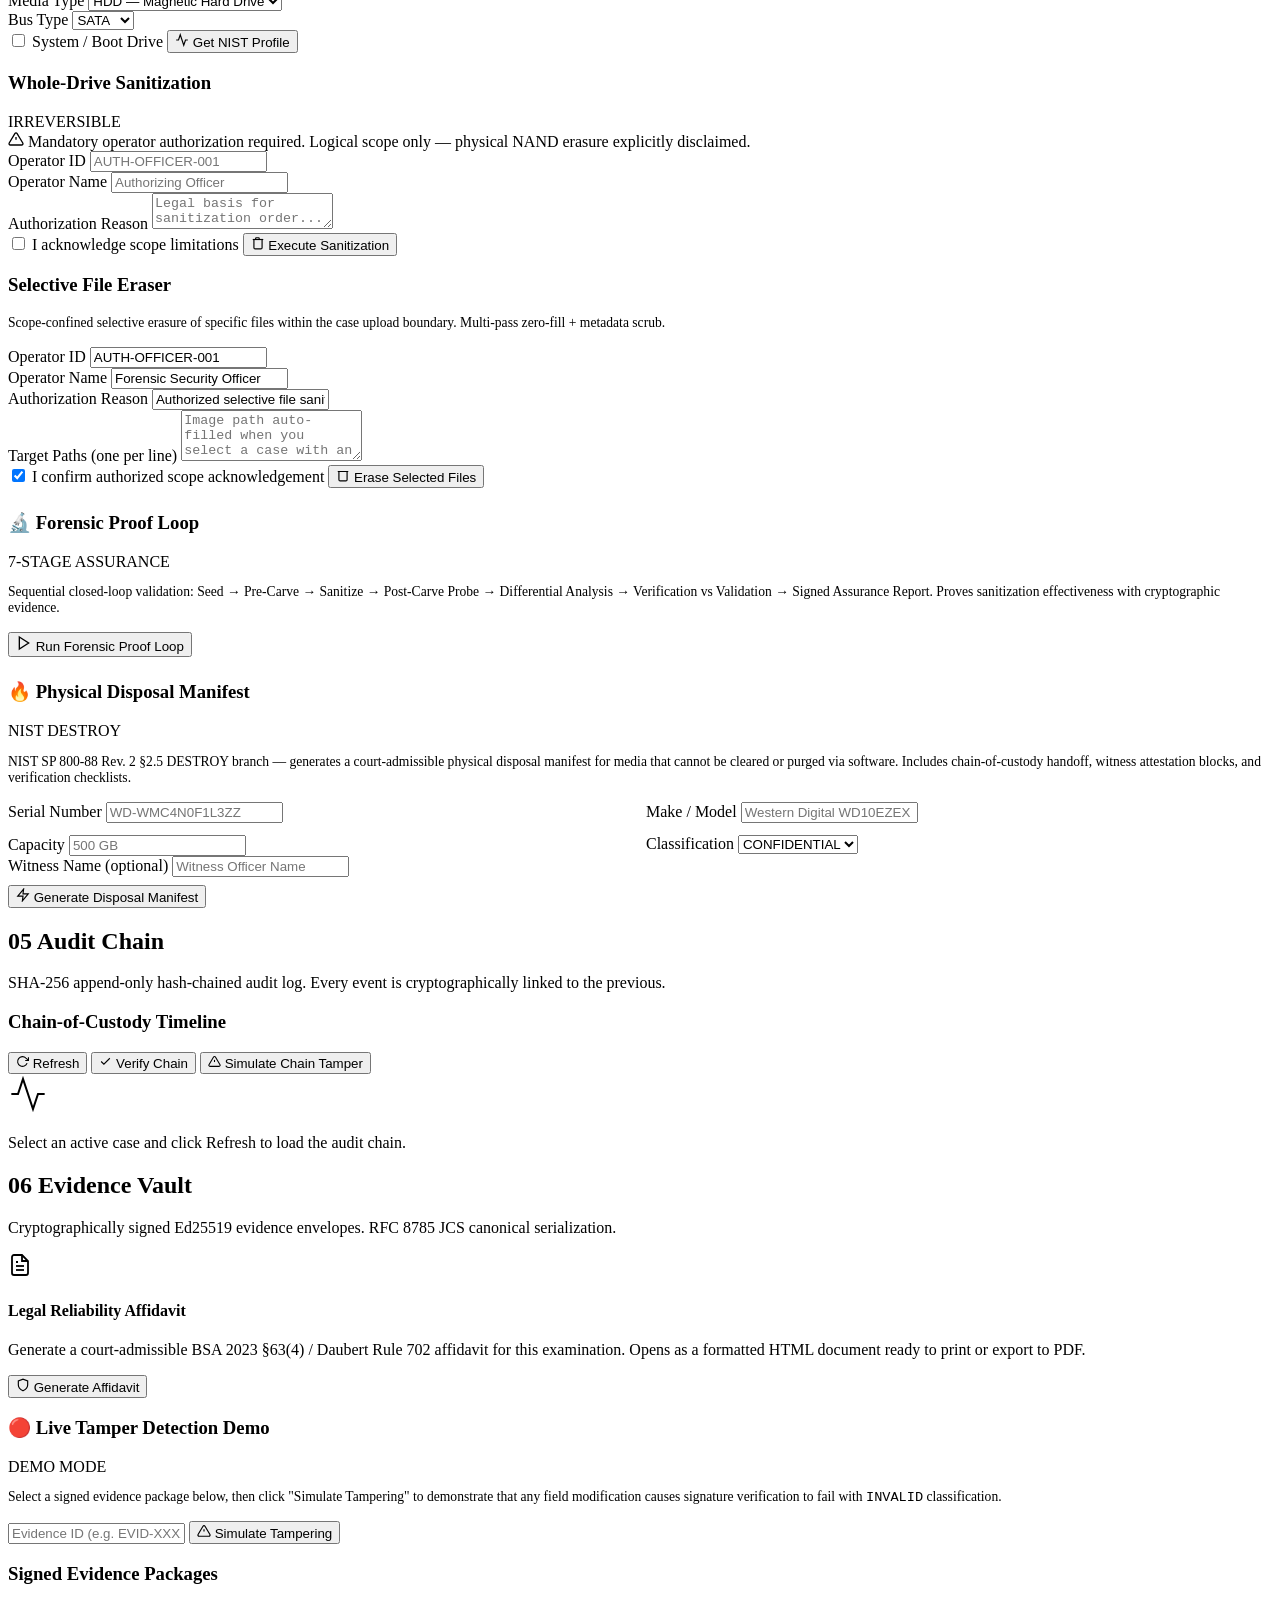
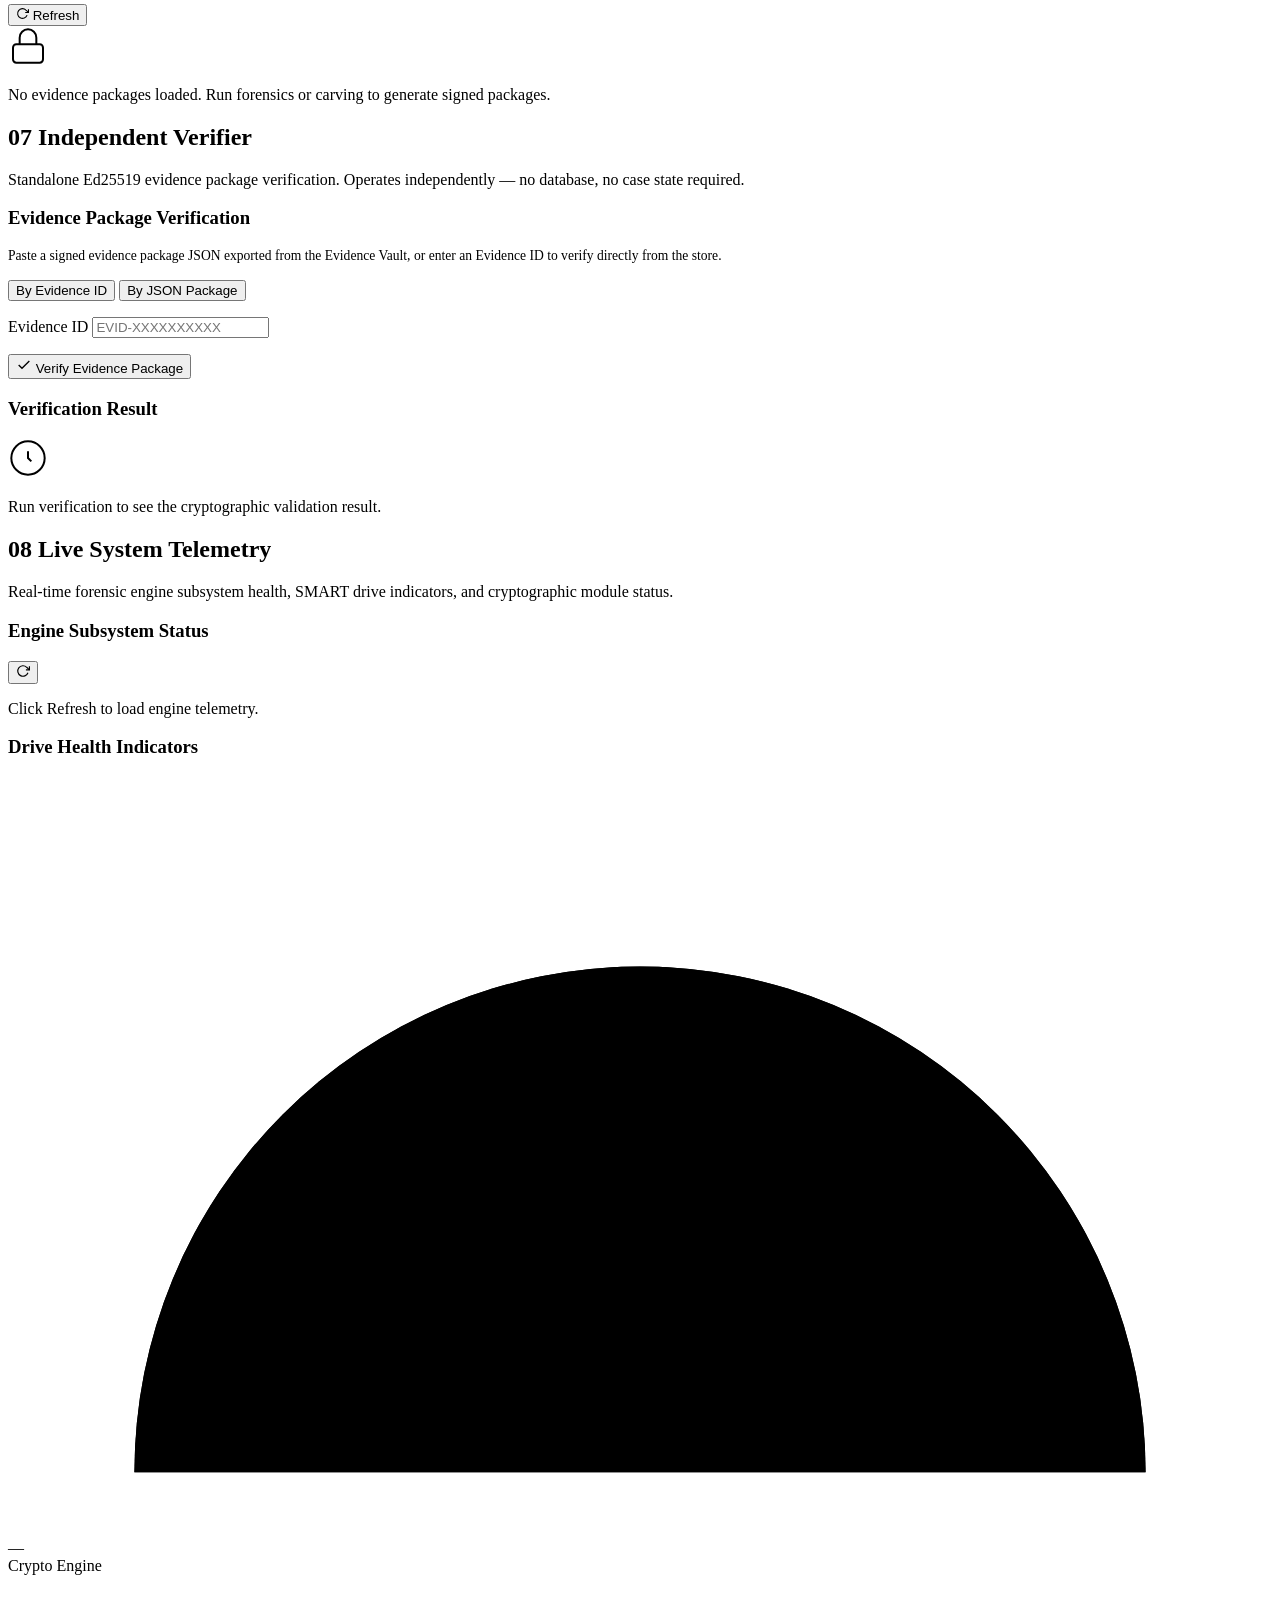
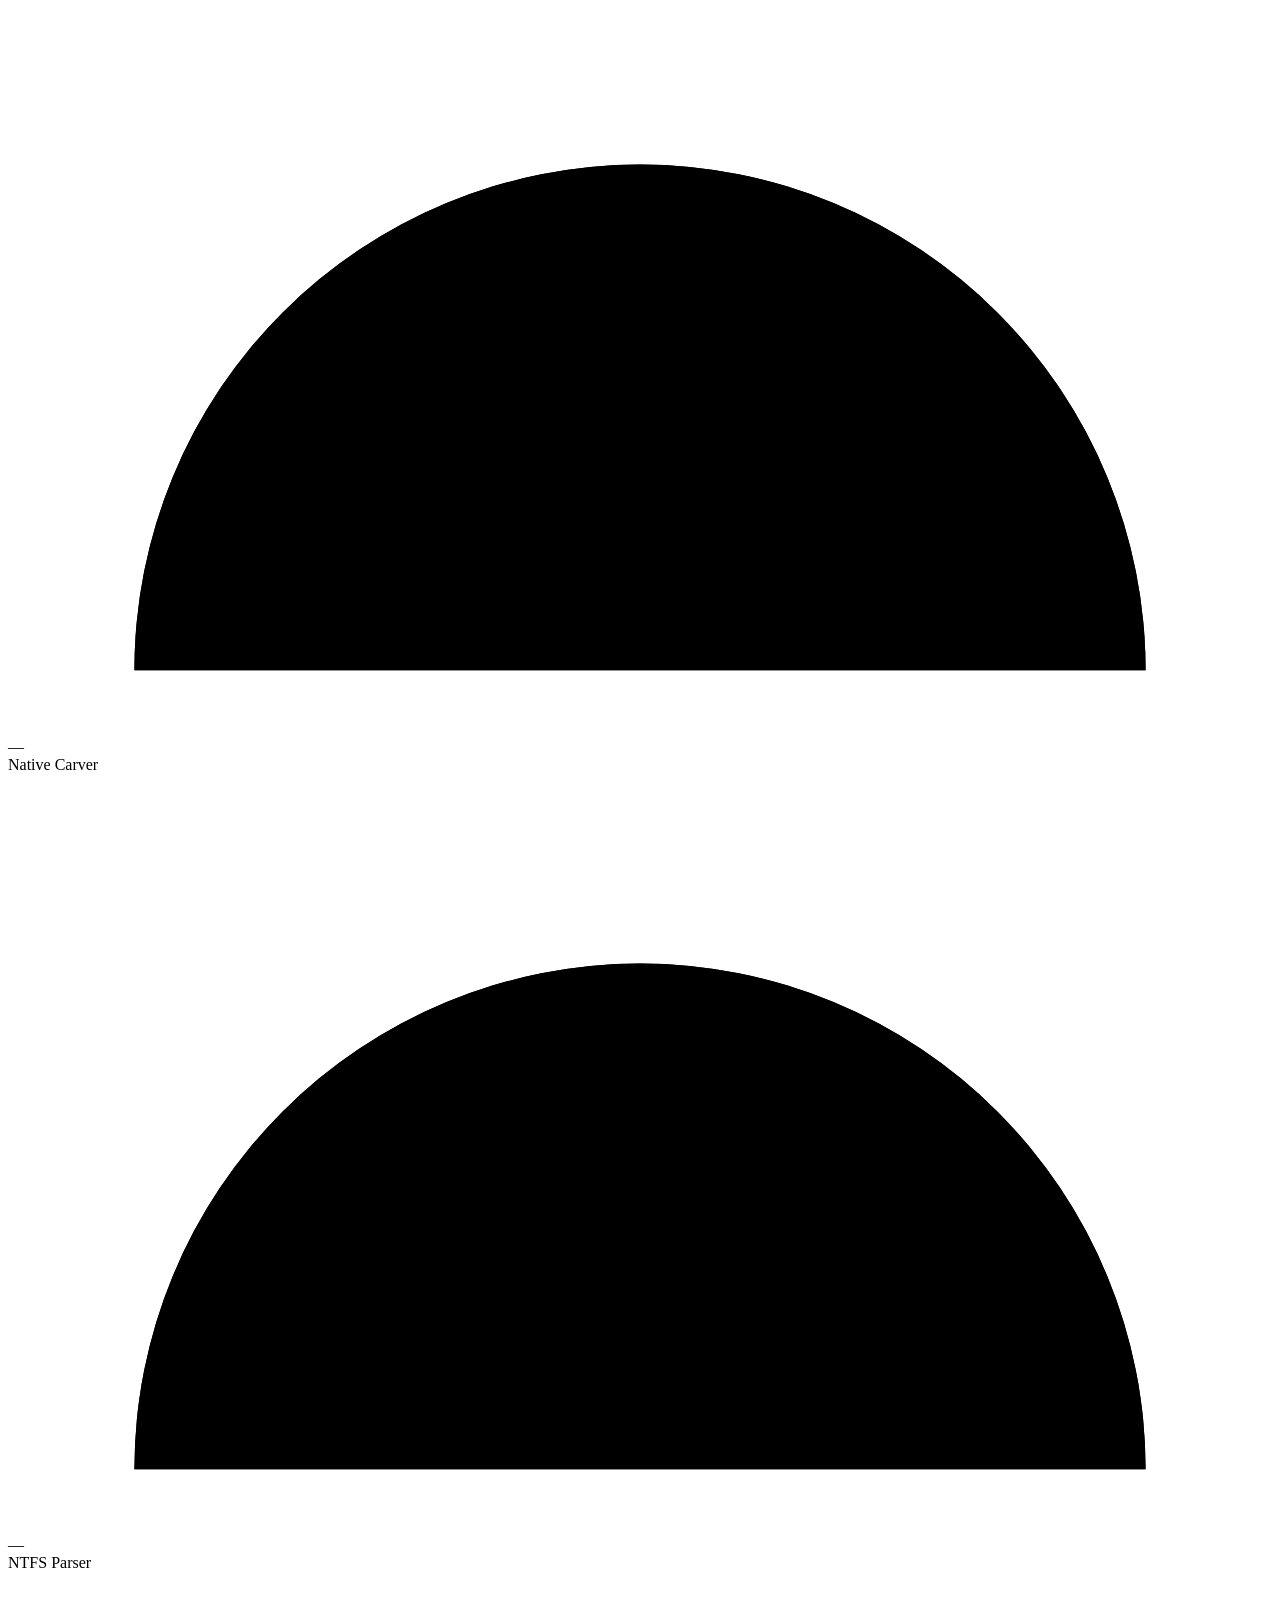
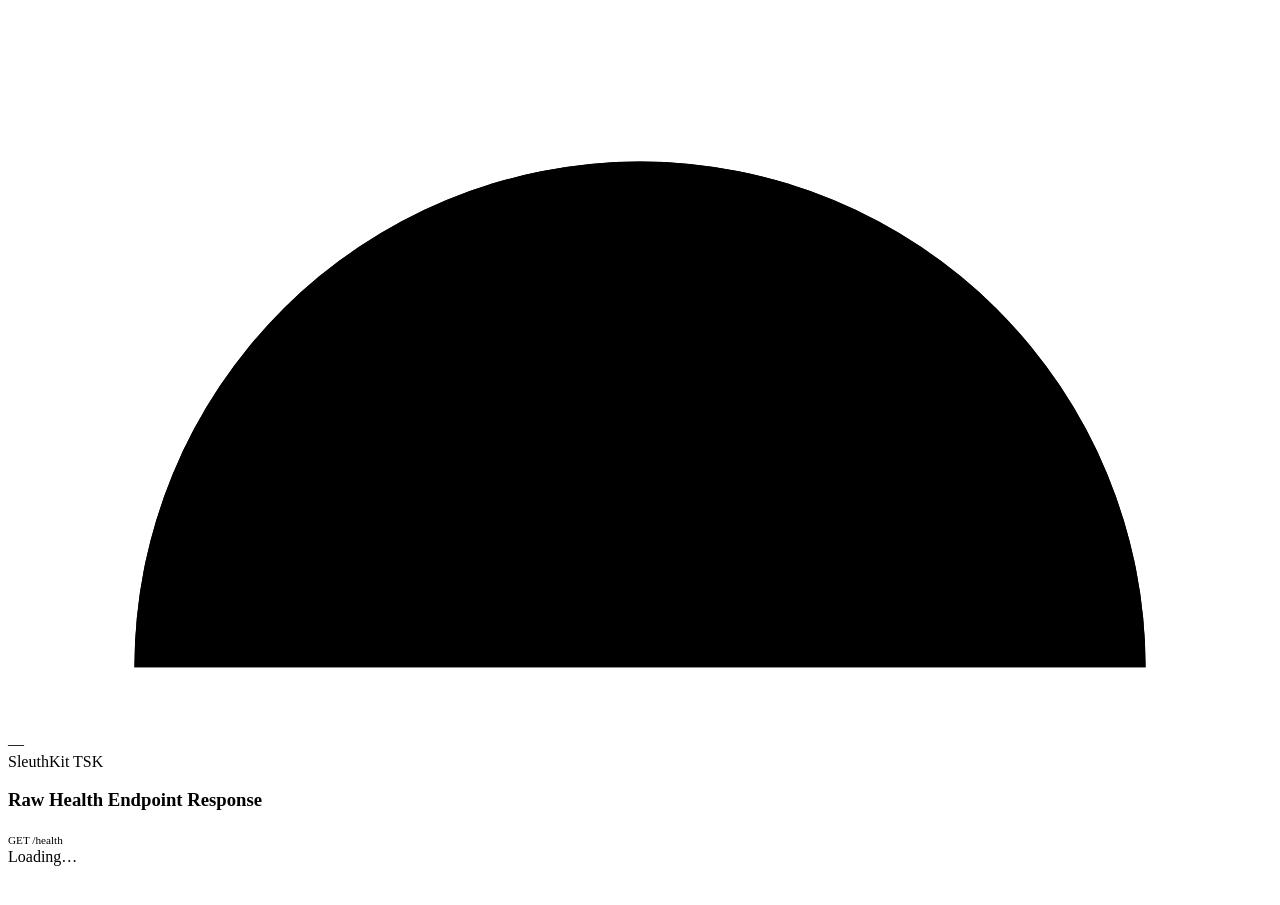
==== commit 4a0e3b73: "Finalize SIH 2026 Problem 149 repo cleanup" ====
--- a/sih26149/app/static/index.html
+++ b/sih26149/app/static/index.html
@@ -3,9 +3,9 @@
 <head>
   <meta charset="UTF-8">
   <meta name="viewport" content="width=device-width, initial-scale=1.0, viewport-fit=cover">
-  <meta name="description" content="SIH26149 — NTRO Integrated Forensic Recovery & Secure Data Sanitization Workstation. Ed25519 cryptographic evidence, NIST SP 800-88 sanitization, raw file carving.">
+  <meta name="description" content="NTRO Forensic Assurance Workstation for SIH 2026 Problem 149. Secure evidence recovery, cryptographic proof, and verified sanitization workflows.">
   <meta name="theme-color" content="#050a14">
-  <title>FORENSIC ASSURANCE — SIH26149 · NTRO</title>
+  <title>FORENSIC ASSURANCE — NTRO · SIH 2026 · PROBLEM 149</title>
 
   <!-- Favicon: SVG shield -->
   <link rel="icon" type="image/svg+xml" href="data:image/svg+xml,%3Csvg xmlns='http://www.w3.org/2000/svg' viewBox='0 0 32 32'%3E%3Cdefs%3E%3ClinearGradient id='g' x1='0' y1='0' x2='1' y2='1'%3E%3Cstop offset='0' stop-color='%2300f5ff'/%3E%3Cstop offset='1' stop-color='%230066ff'/%3E%3C/linearGradient%3E%3C/defs%3E%3Cpath d='M16 2L4 7v8c0 7.4 5.2 14.3 12 16 6.8-1.7 12-8.6 12-16V7L16 2z' fill='url(%23g)' opacity='.9'/%3E%3Cpath d='M11 16l3.5 3.5L21 12' stroke='%23fff' stroke-width='2.5' stroke-linecap='round' stroke-linejoin='round' fill='none'/%3E%3C/svg%3E">
@@ -76,7 +76,7 @@
         </div>
         <div class="brand-text">
           <span class="brand-title">FORENSIC ASSURANCE</span>
-          <span class="brand-sub">SIH26149 · NTRO</span>
+          <span class="brand-sub">NTRO · SIH 2026 · P149</span>
         </div>
       </div>
     </div>
@@ -184,7 +184,7 @@
         <div class="hero-content">
           <div class="hero-badge">
             <span class="badge-dot"></span>
-            NTRO · SIH 2026 · Problem Statement 26149
+            NTRO · SIH 2026 · Problem Statement 149
           </div>
           <h1 class="hero-title">
             <span class="title-line">FORENSIC</span>
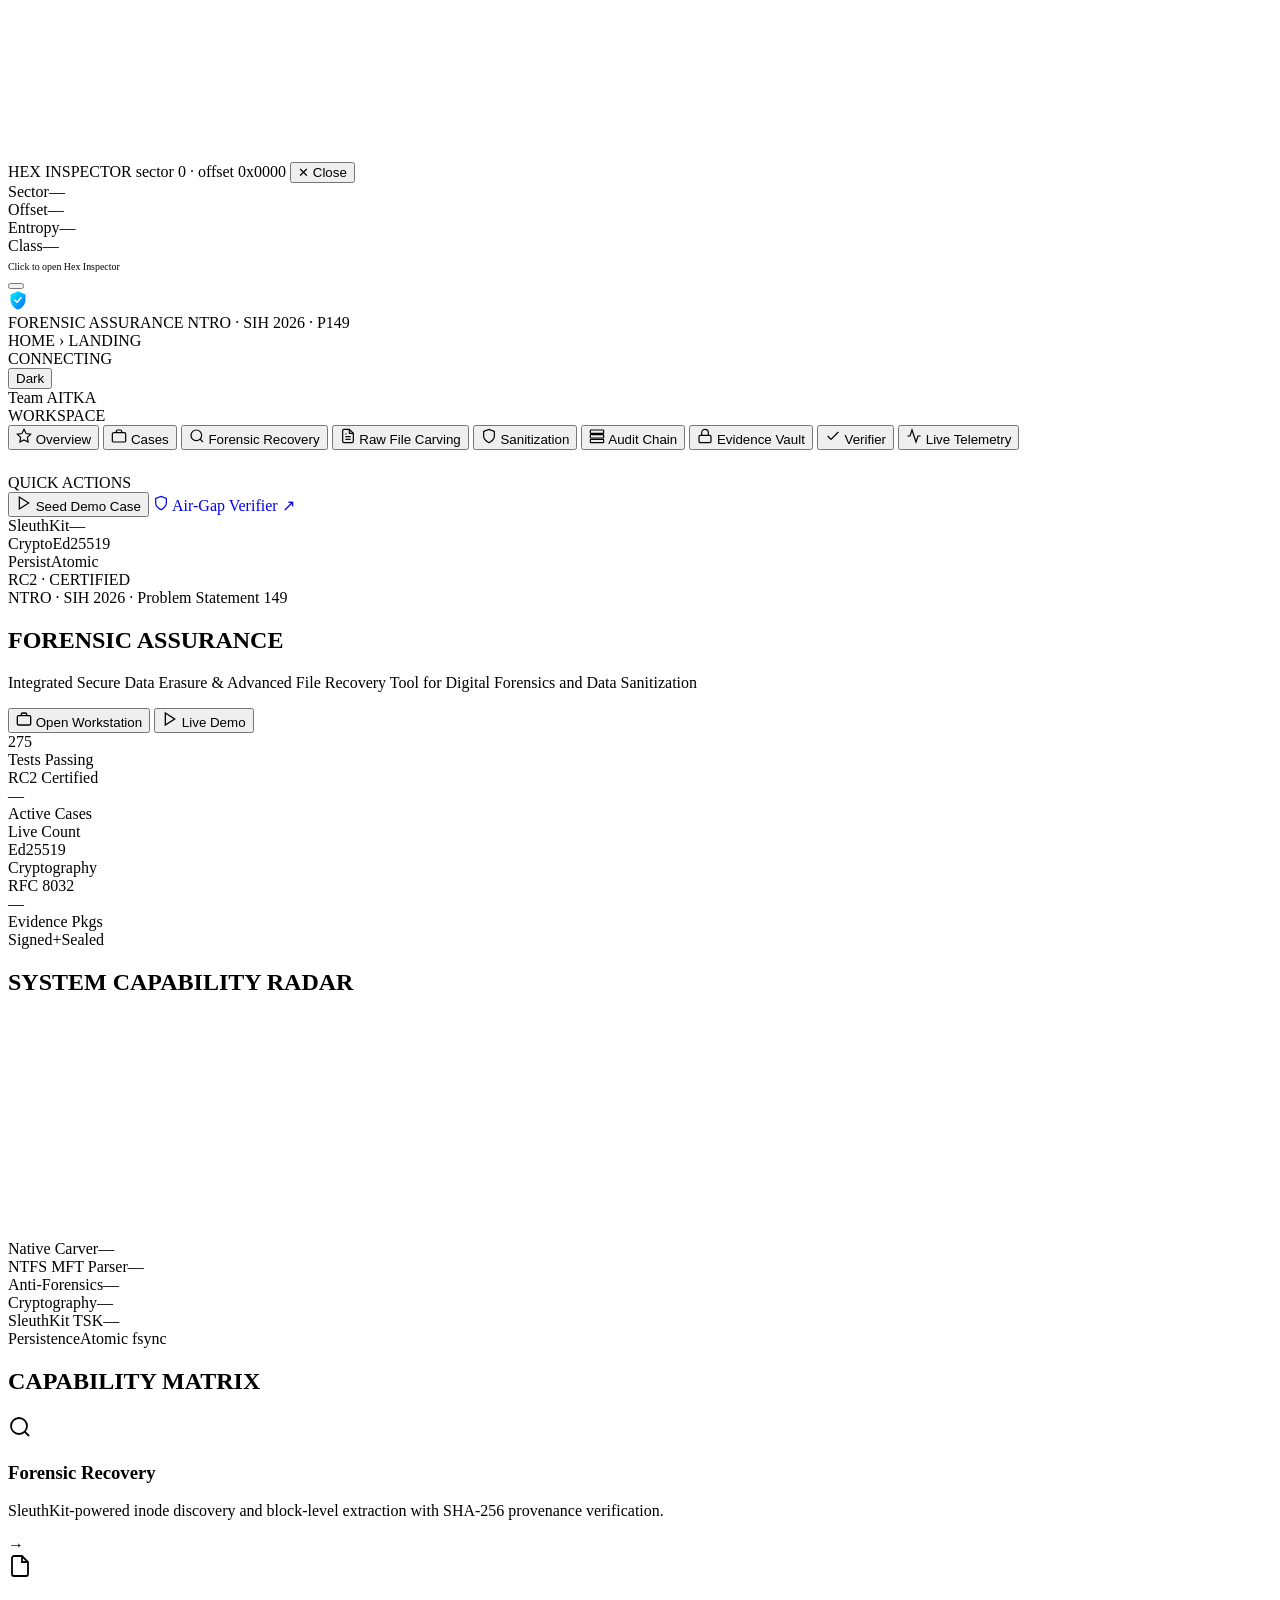
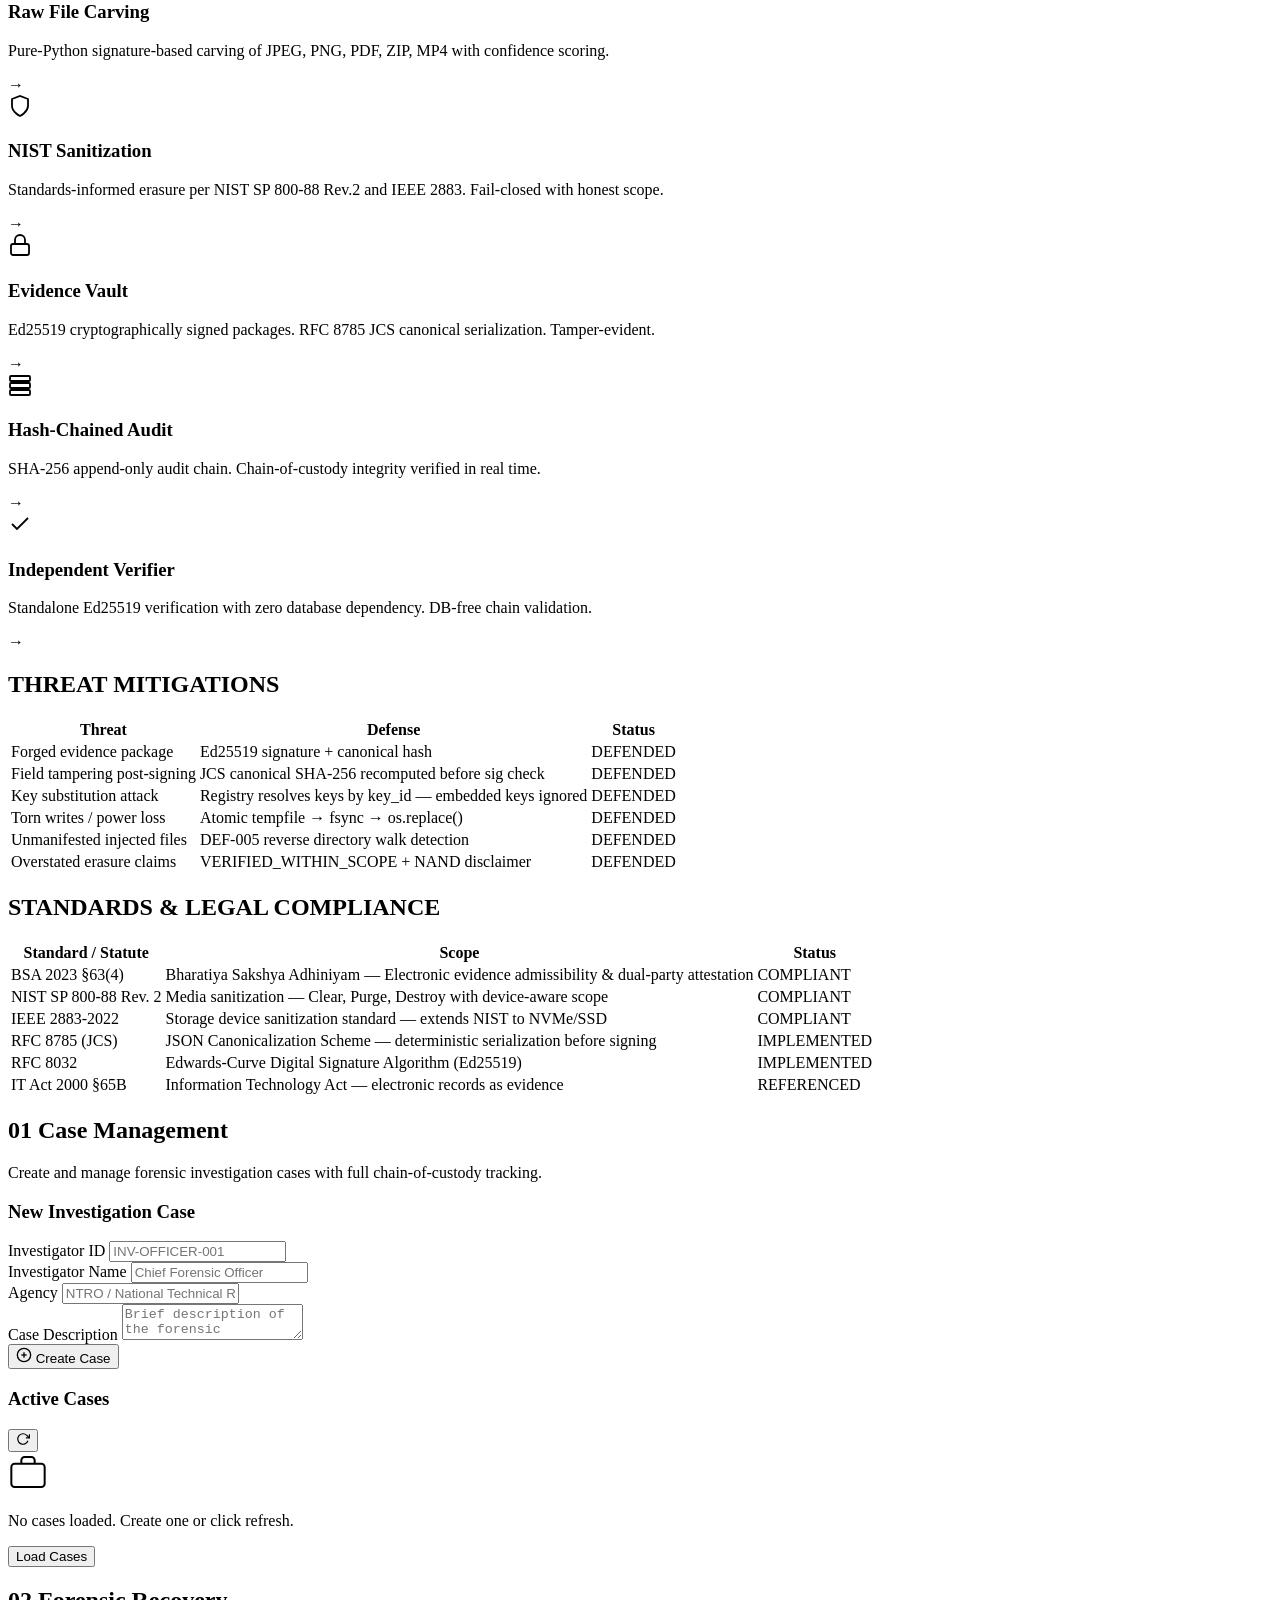
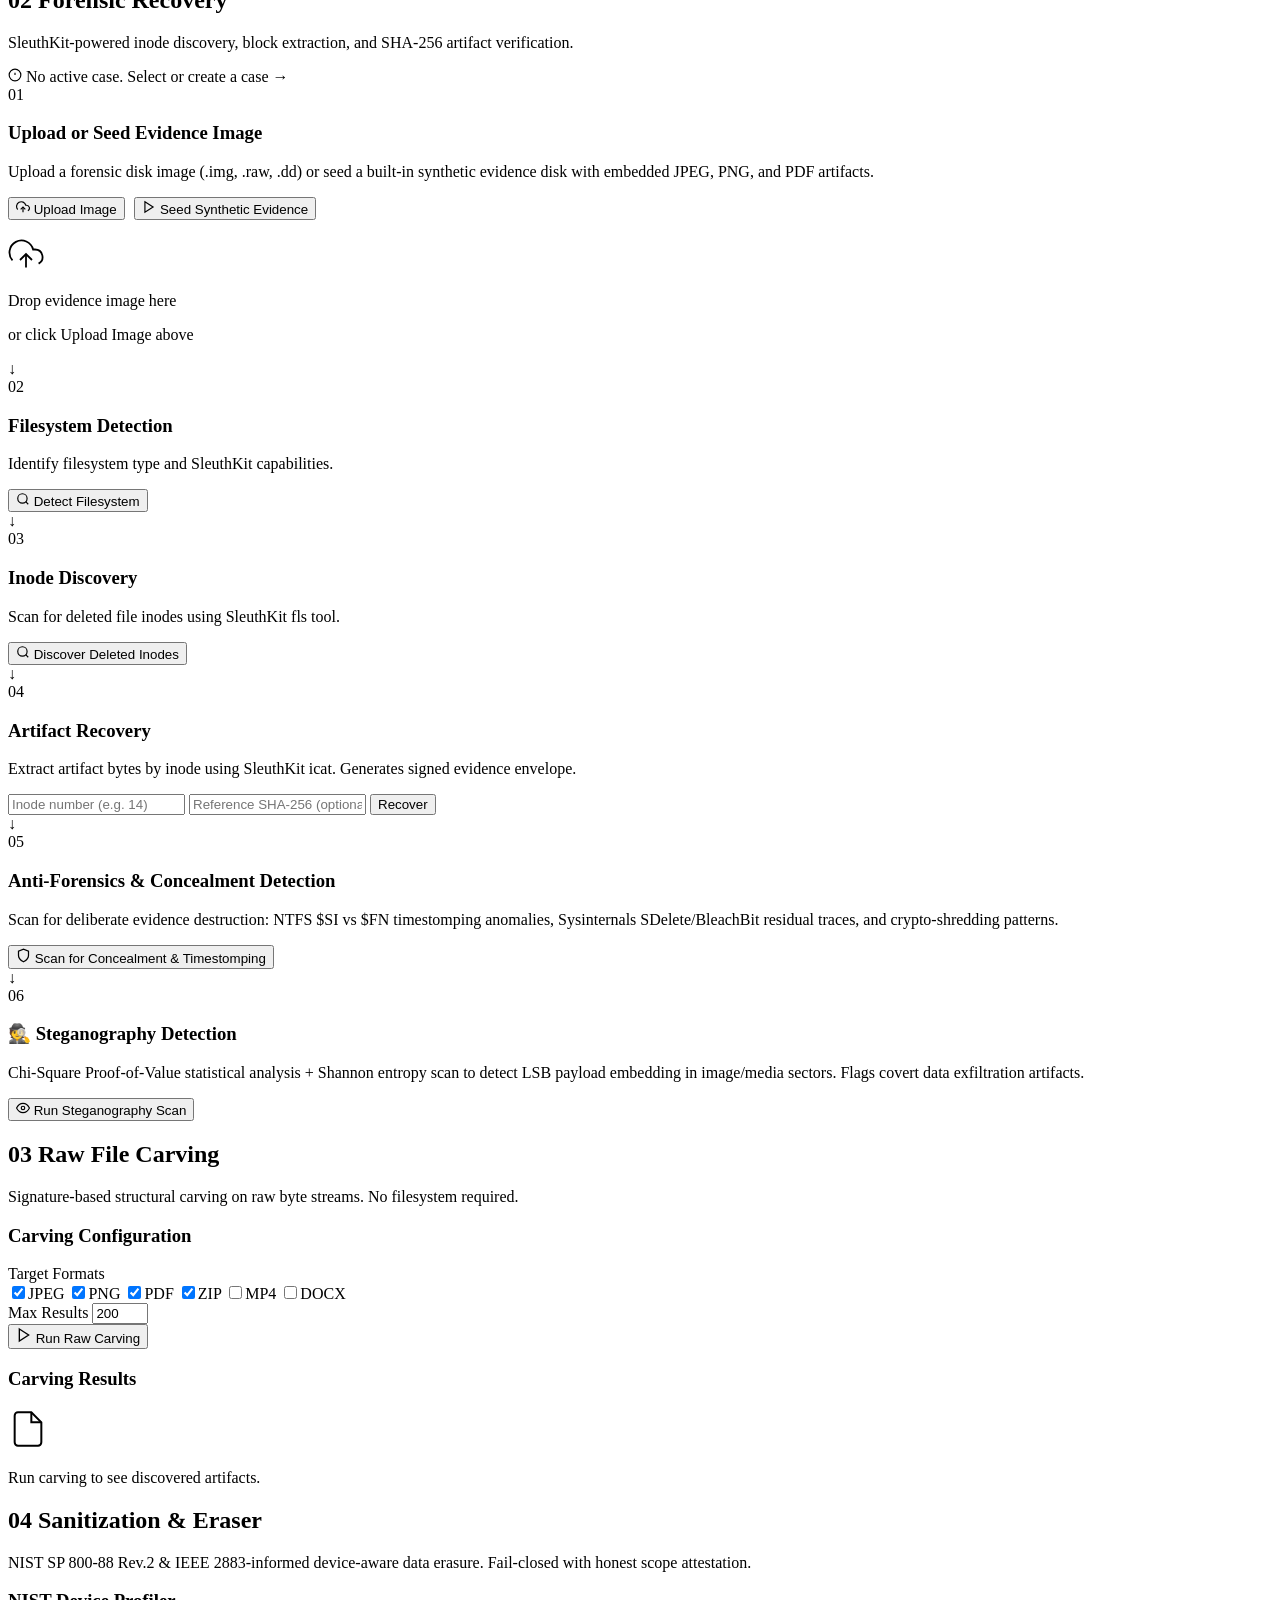
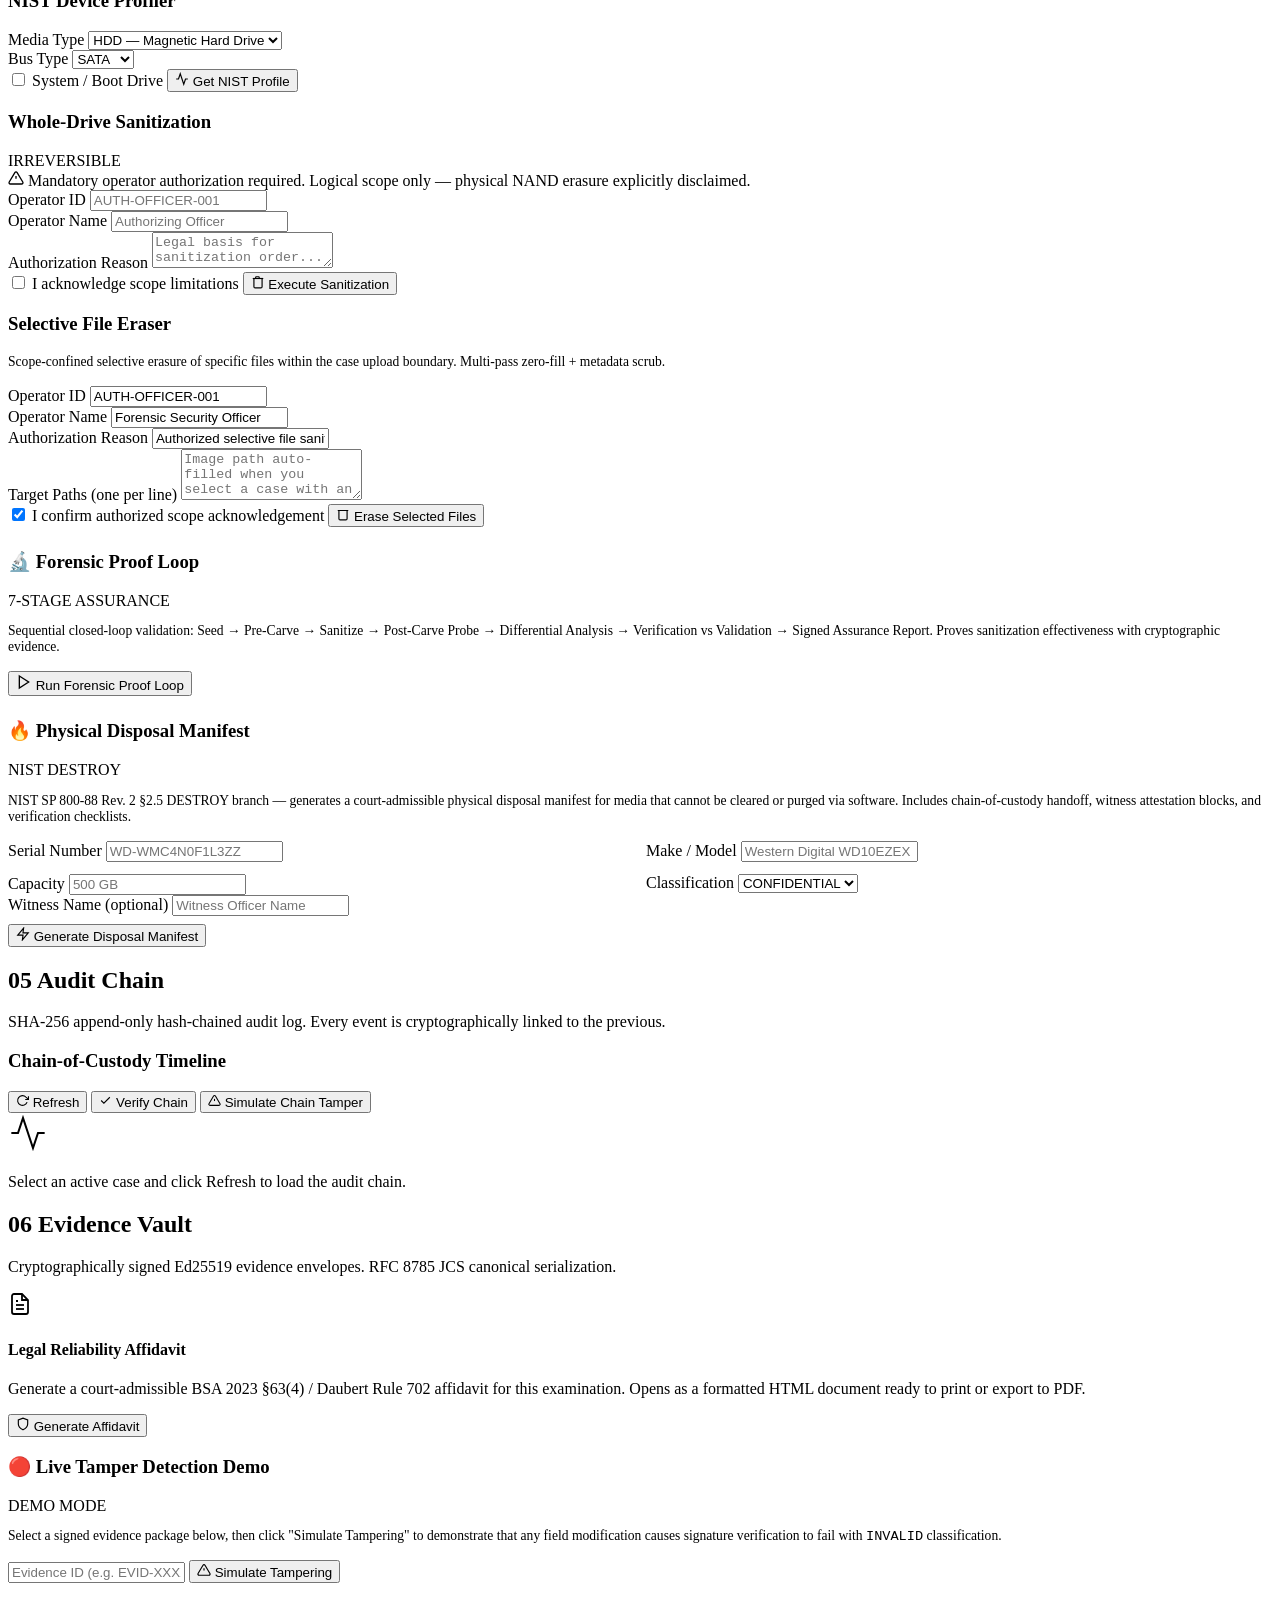
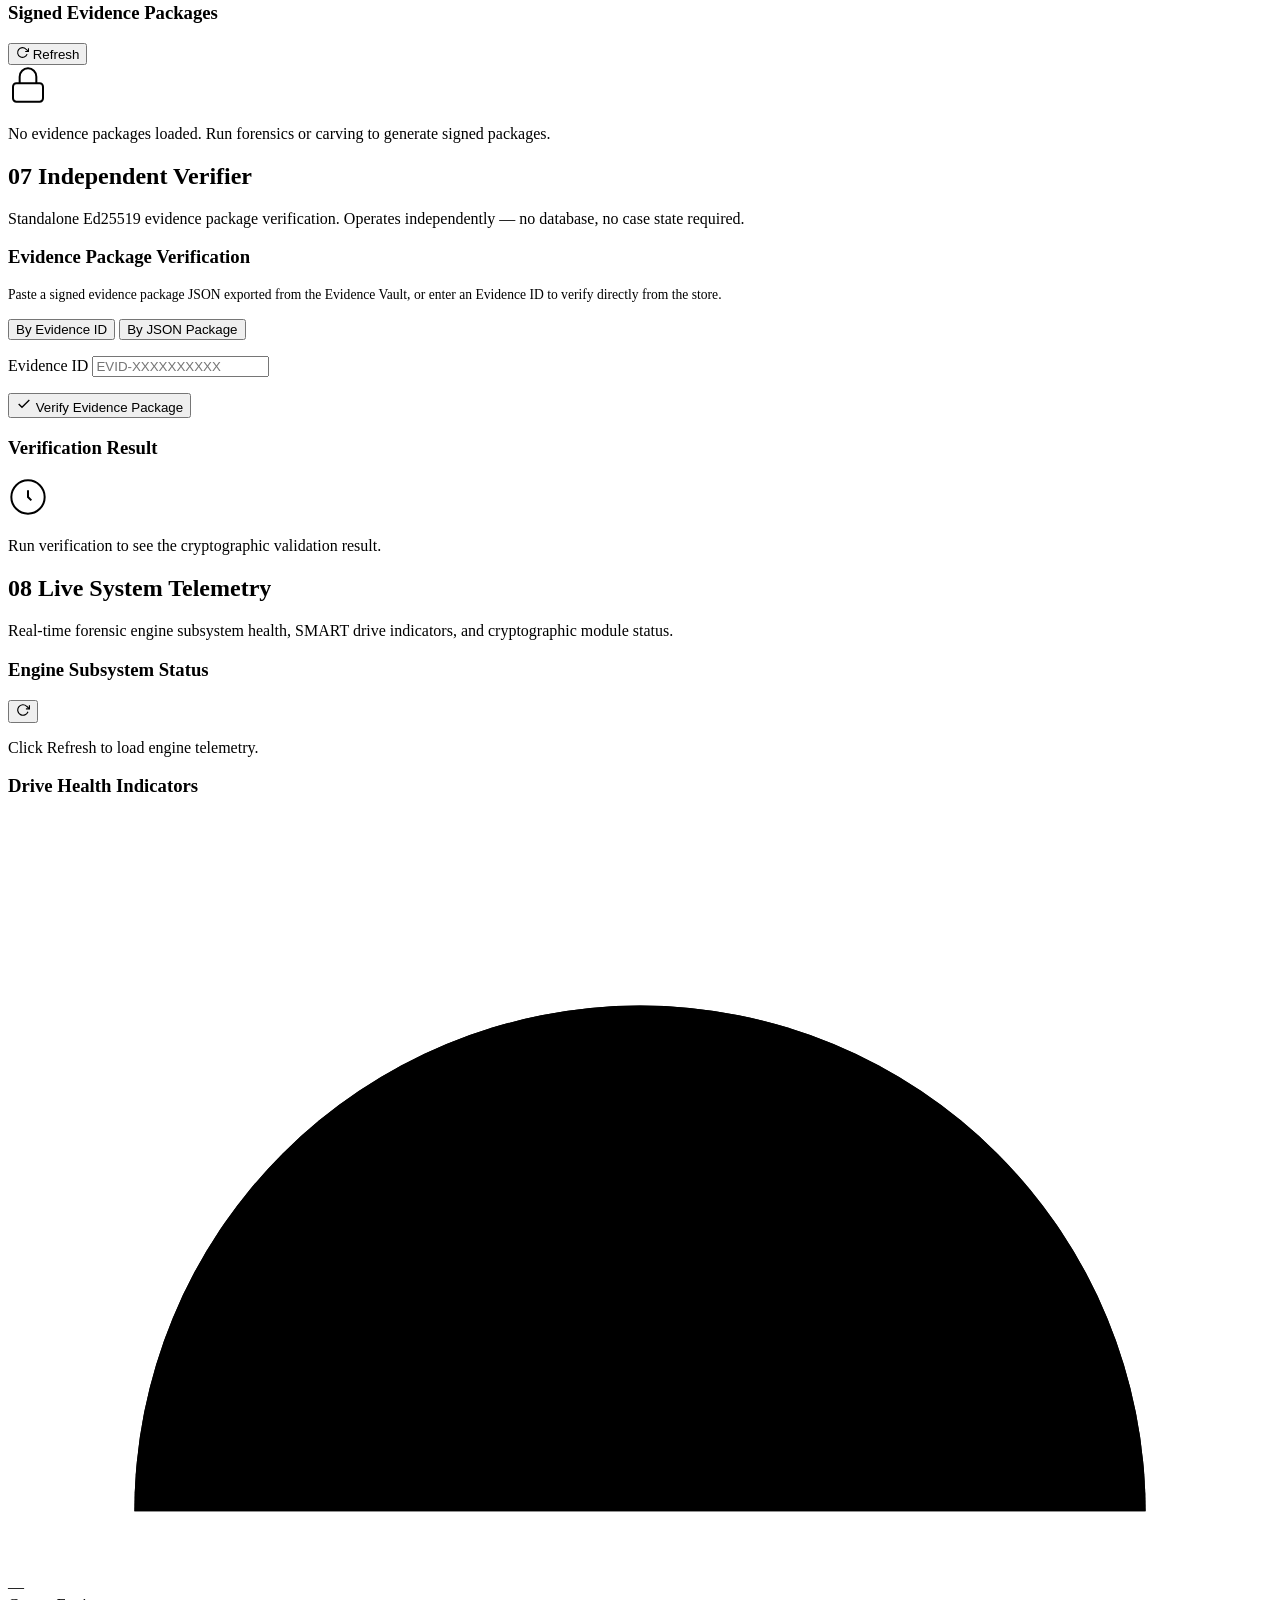
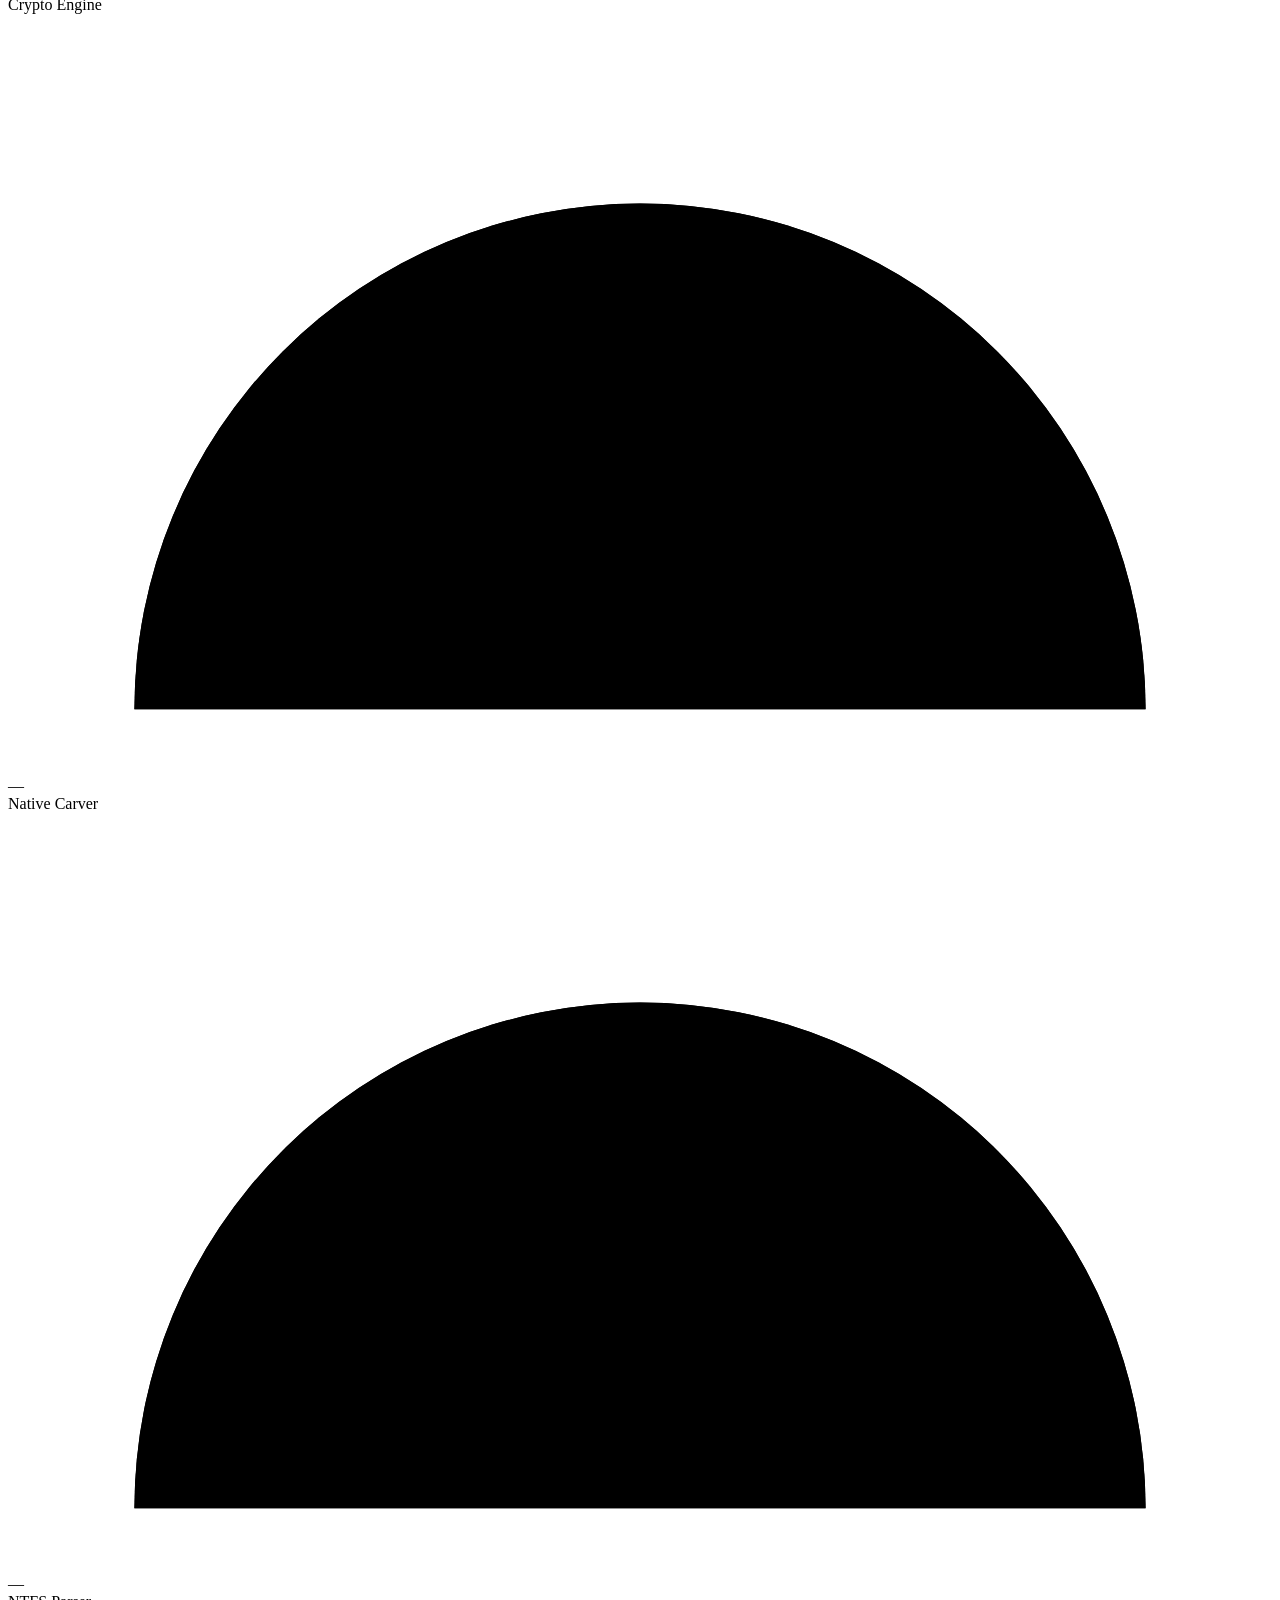
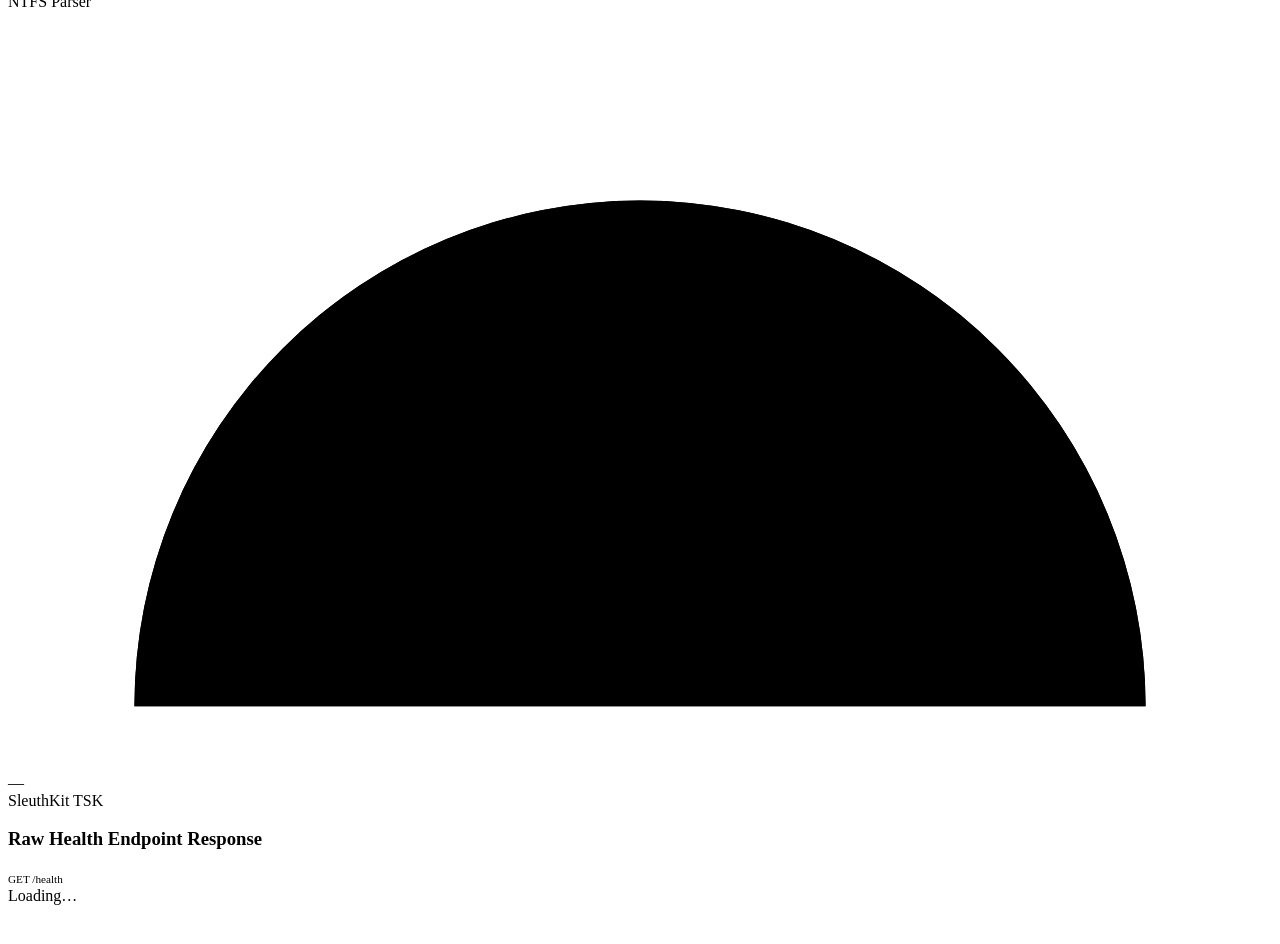
==== commit c08fb8fa: "Polish Render UI and fix integrity handoff" ====
--- a/sih26149/app/static/index.html
+++ b/sih26149/app/static/index.html
@@ -99,6 +99,13 @@
         <svg width="12" height="12" viewBox="0 0 15 15" fill="none"><rect x="1" y="3" width="13" height="10" rx="1.5" stroke="currentColor" stroke-width="1.3"/><path d="M5 3V2a1 1 0 011-1h3a1 1 0 011 1v1" stroke="currentColor" stroke-width="1.3"/></svg>
         <span id="topCaseId">—</span>
       </div>
+      <button class="theme-toggle" id="themeToggle" type="button" aria-label="Toggle color theme" aria-pressed="false">
+        <span class="theme-toggle-track">
+          <span class="theme-toggle-thumb"></span>
+        </span>
+        <span class="theme-toggle-label">Dark</span>
+      </button>
+      <div class="team-aitka">Team AITKA</div>
     </div>
   </header>
 
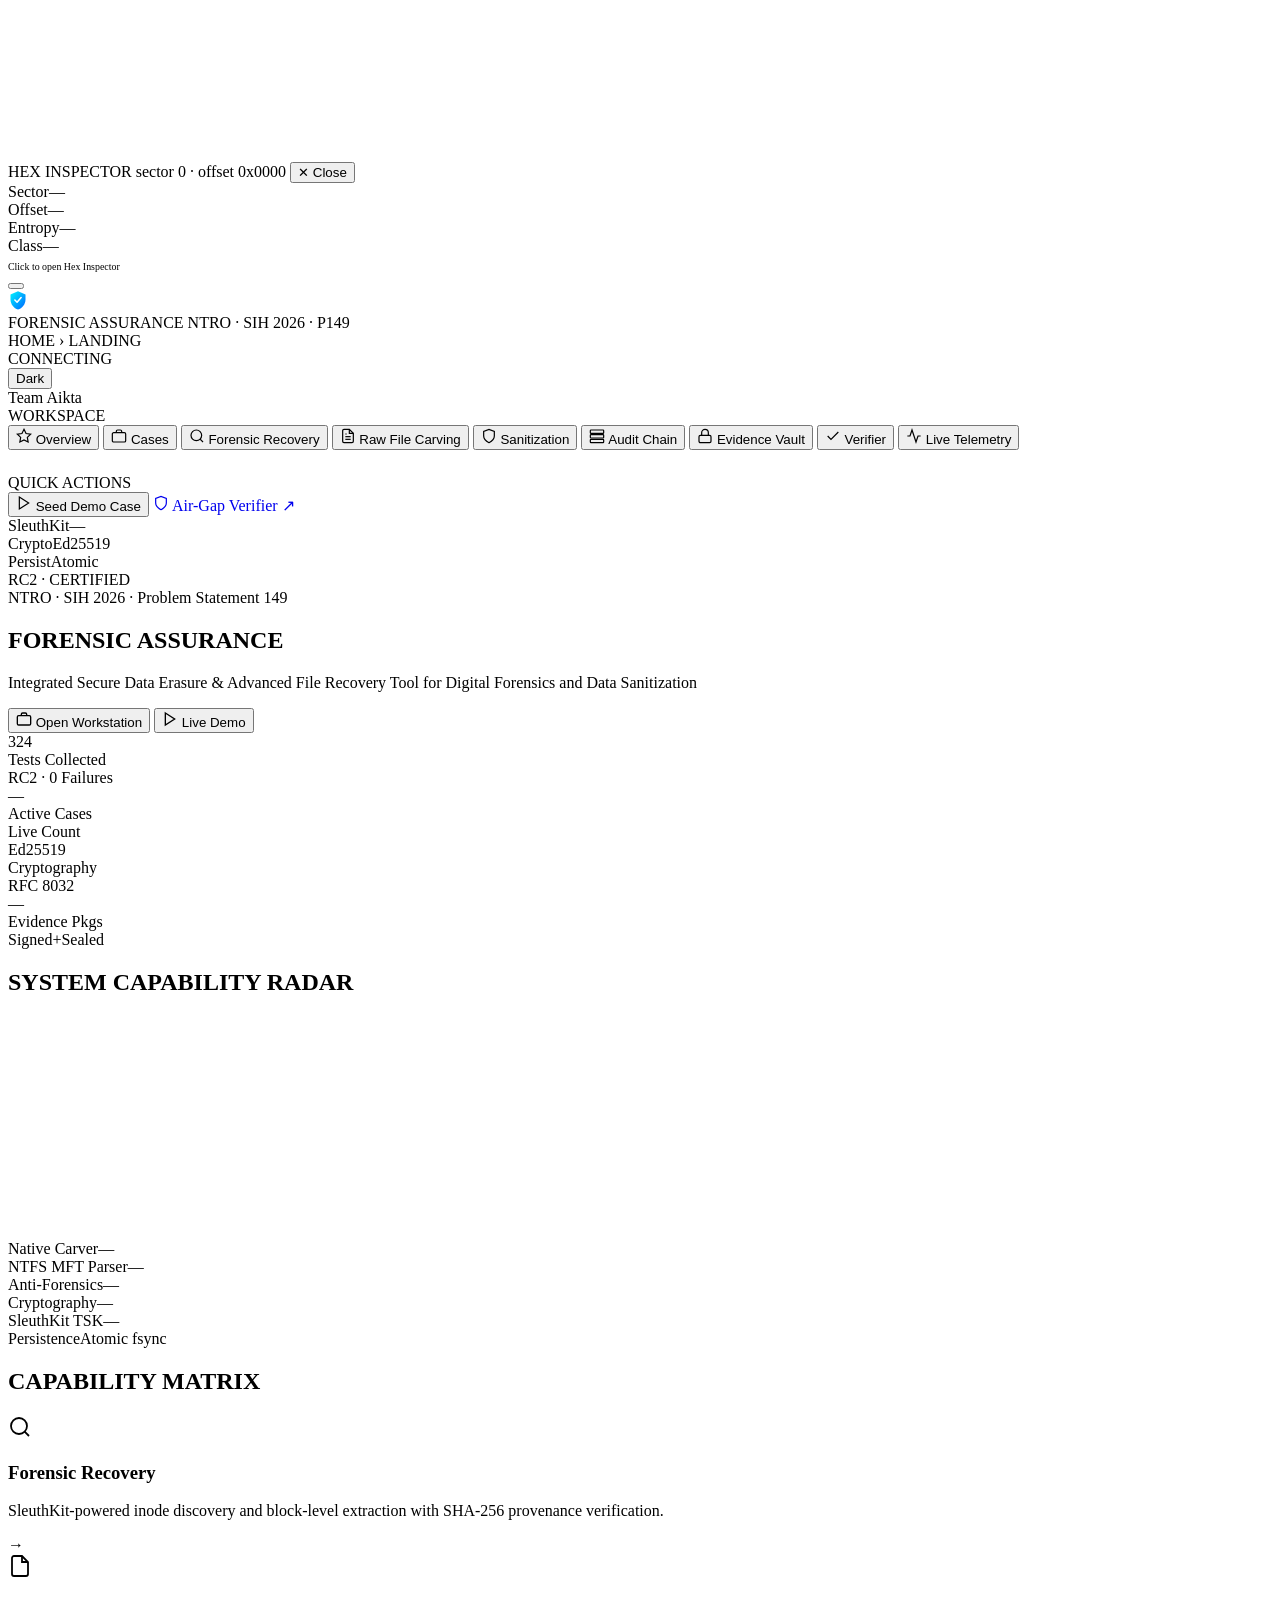
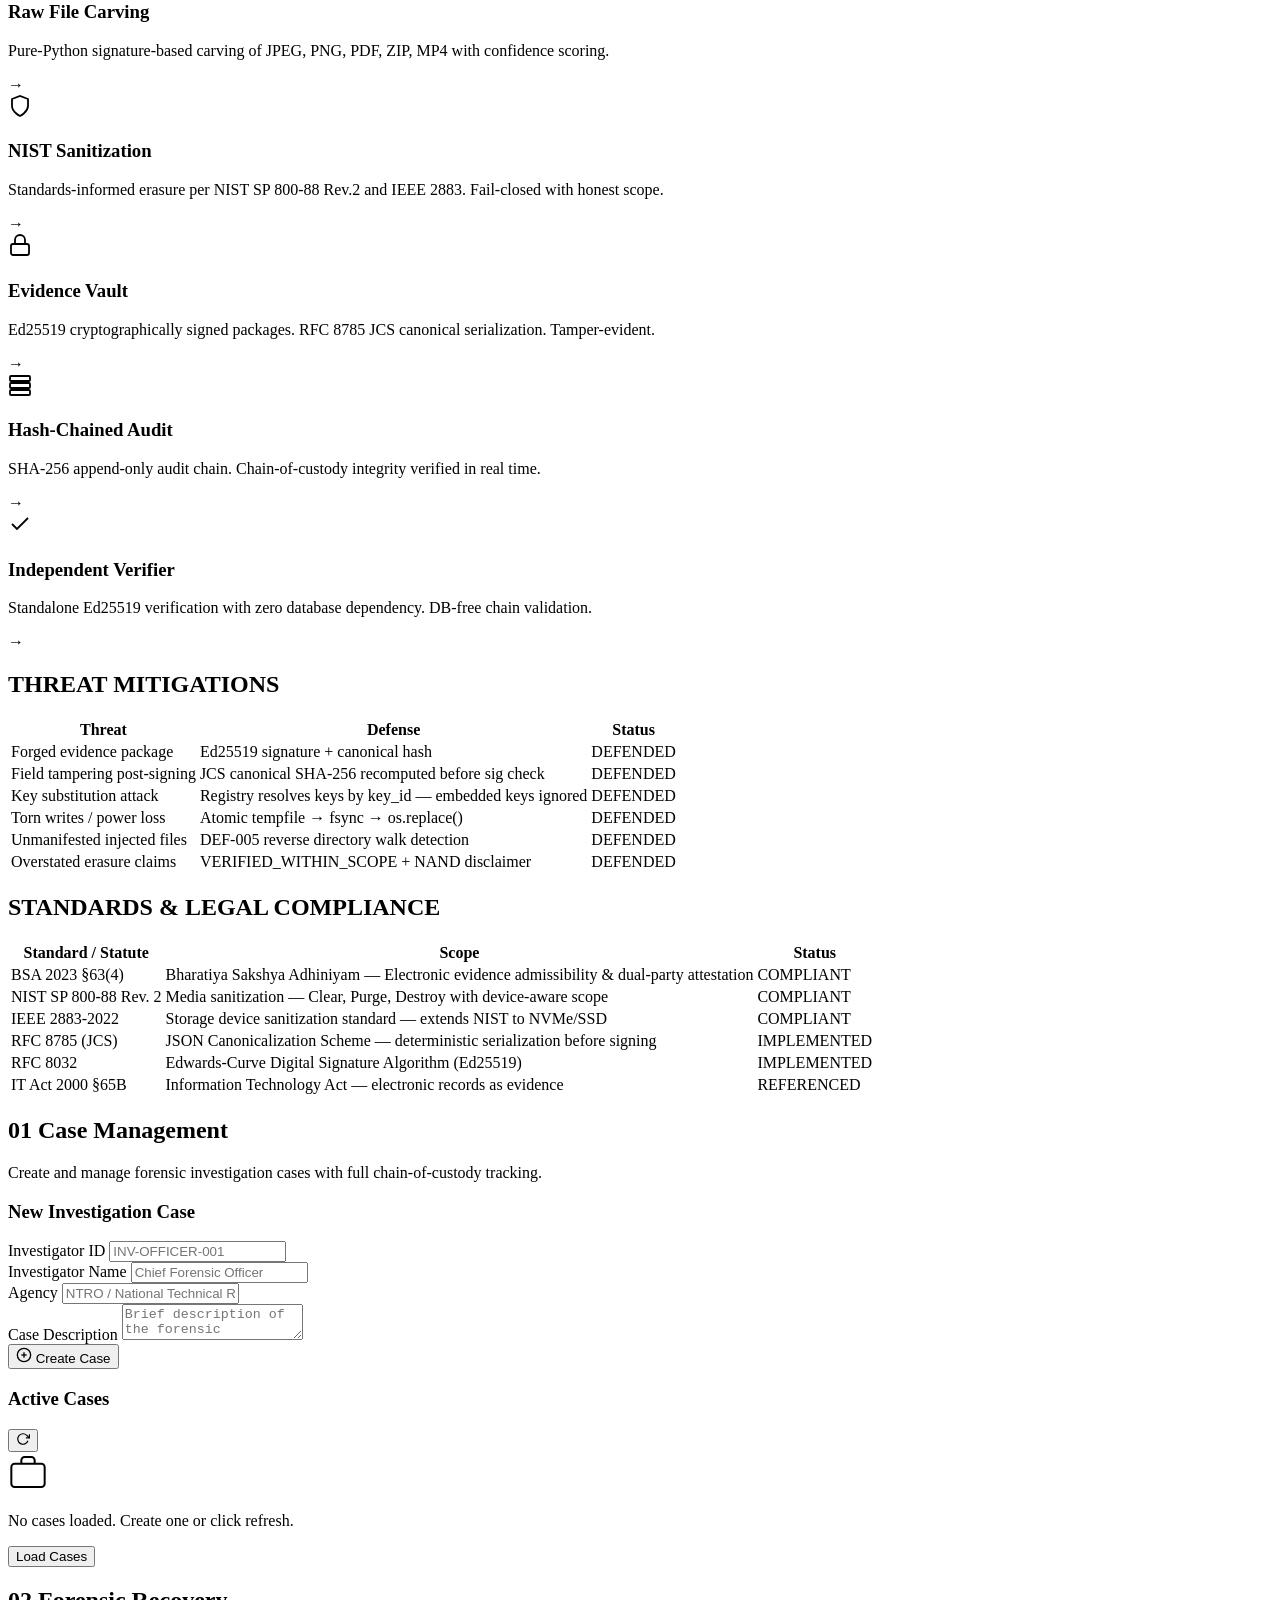
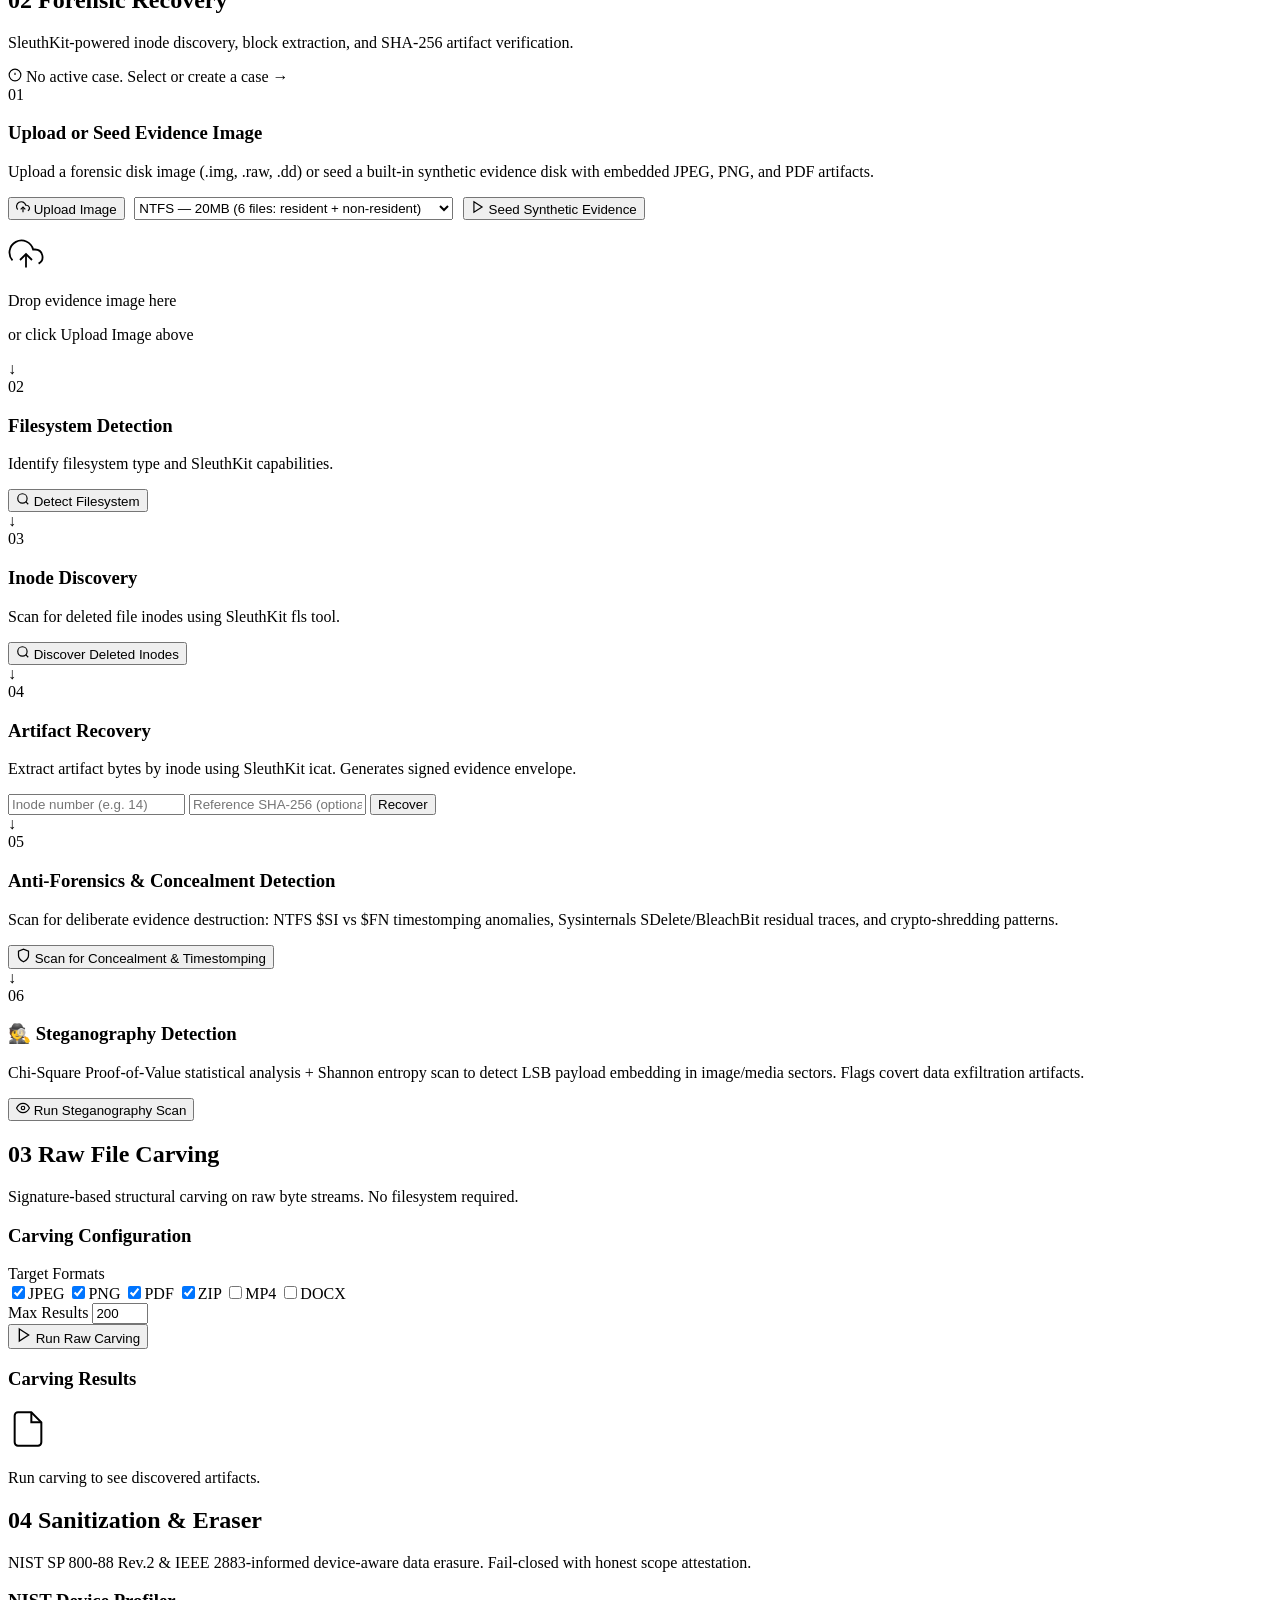
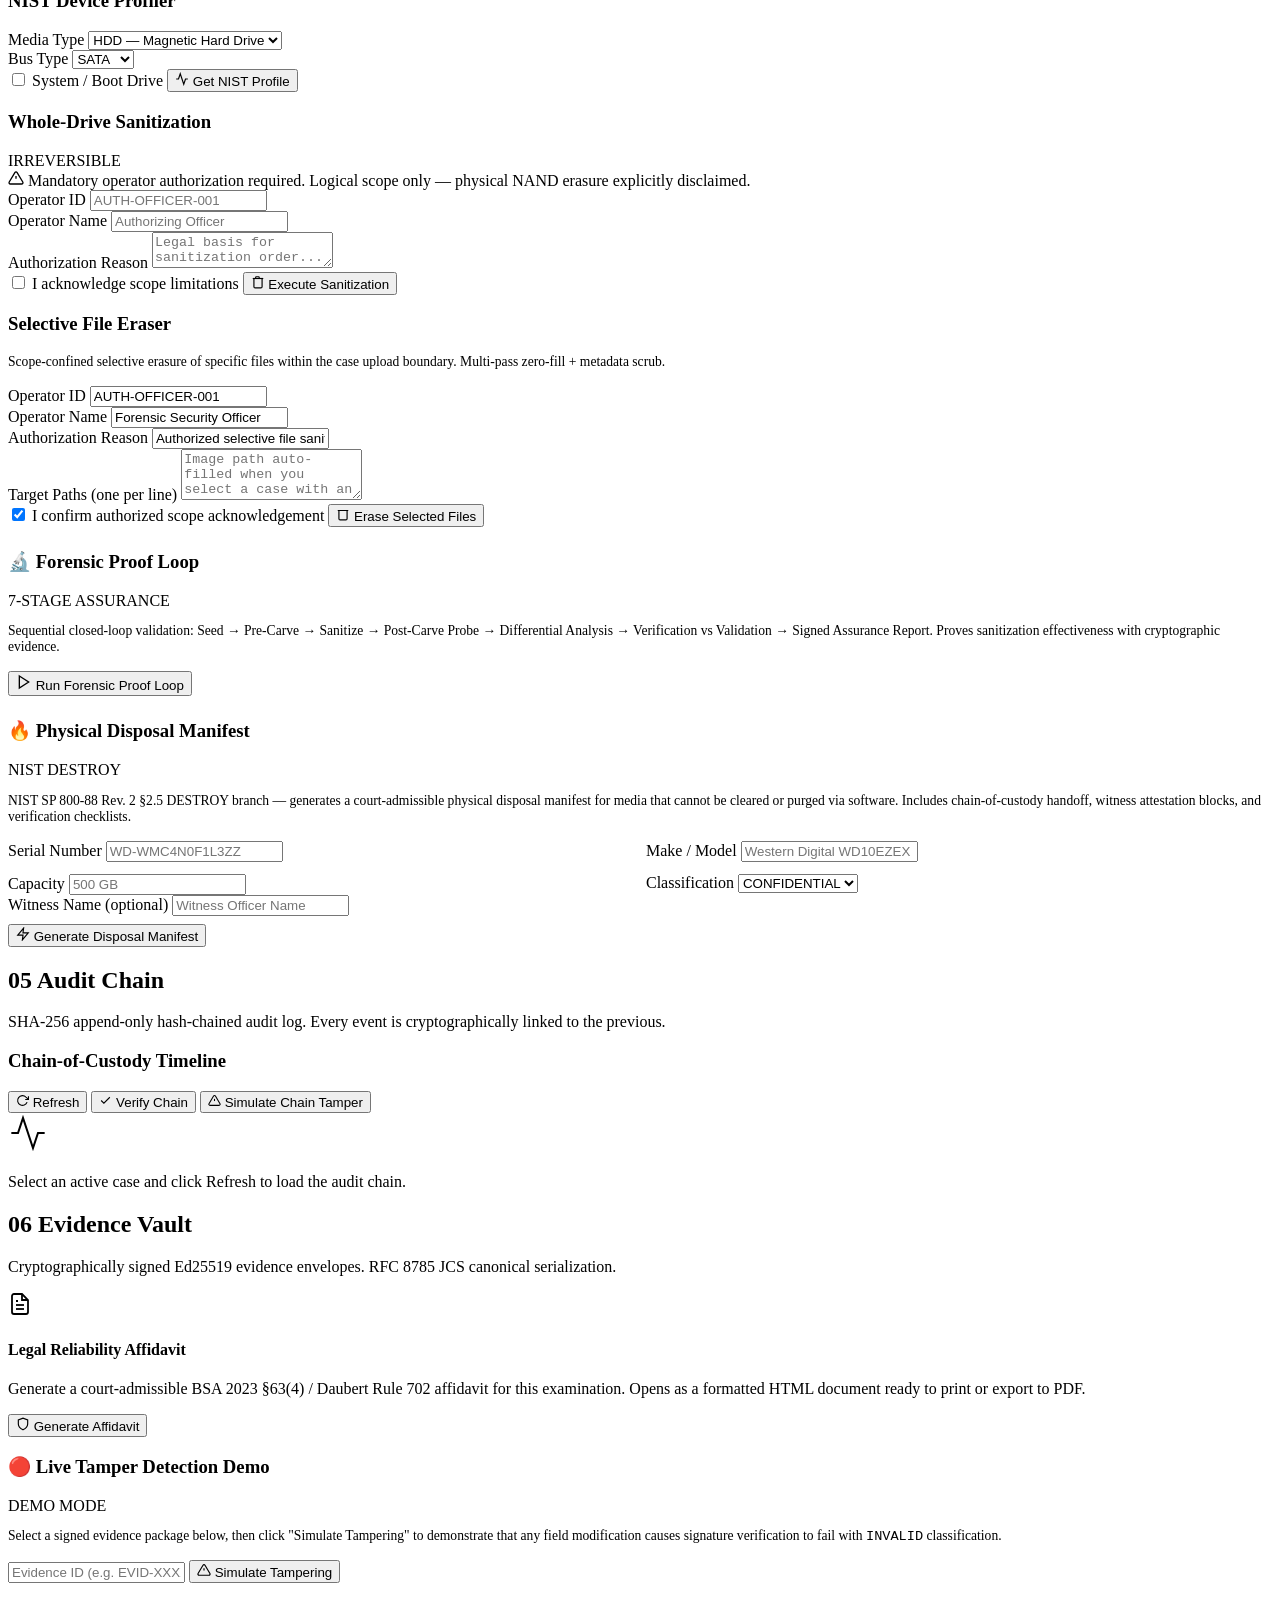
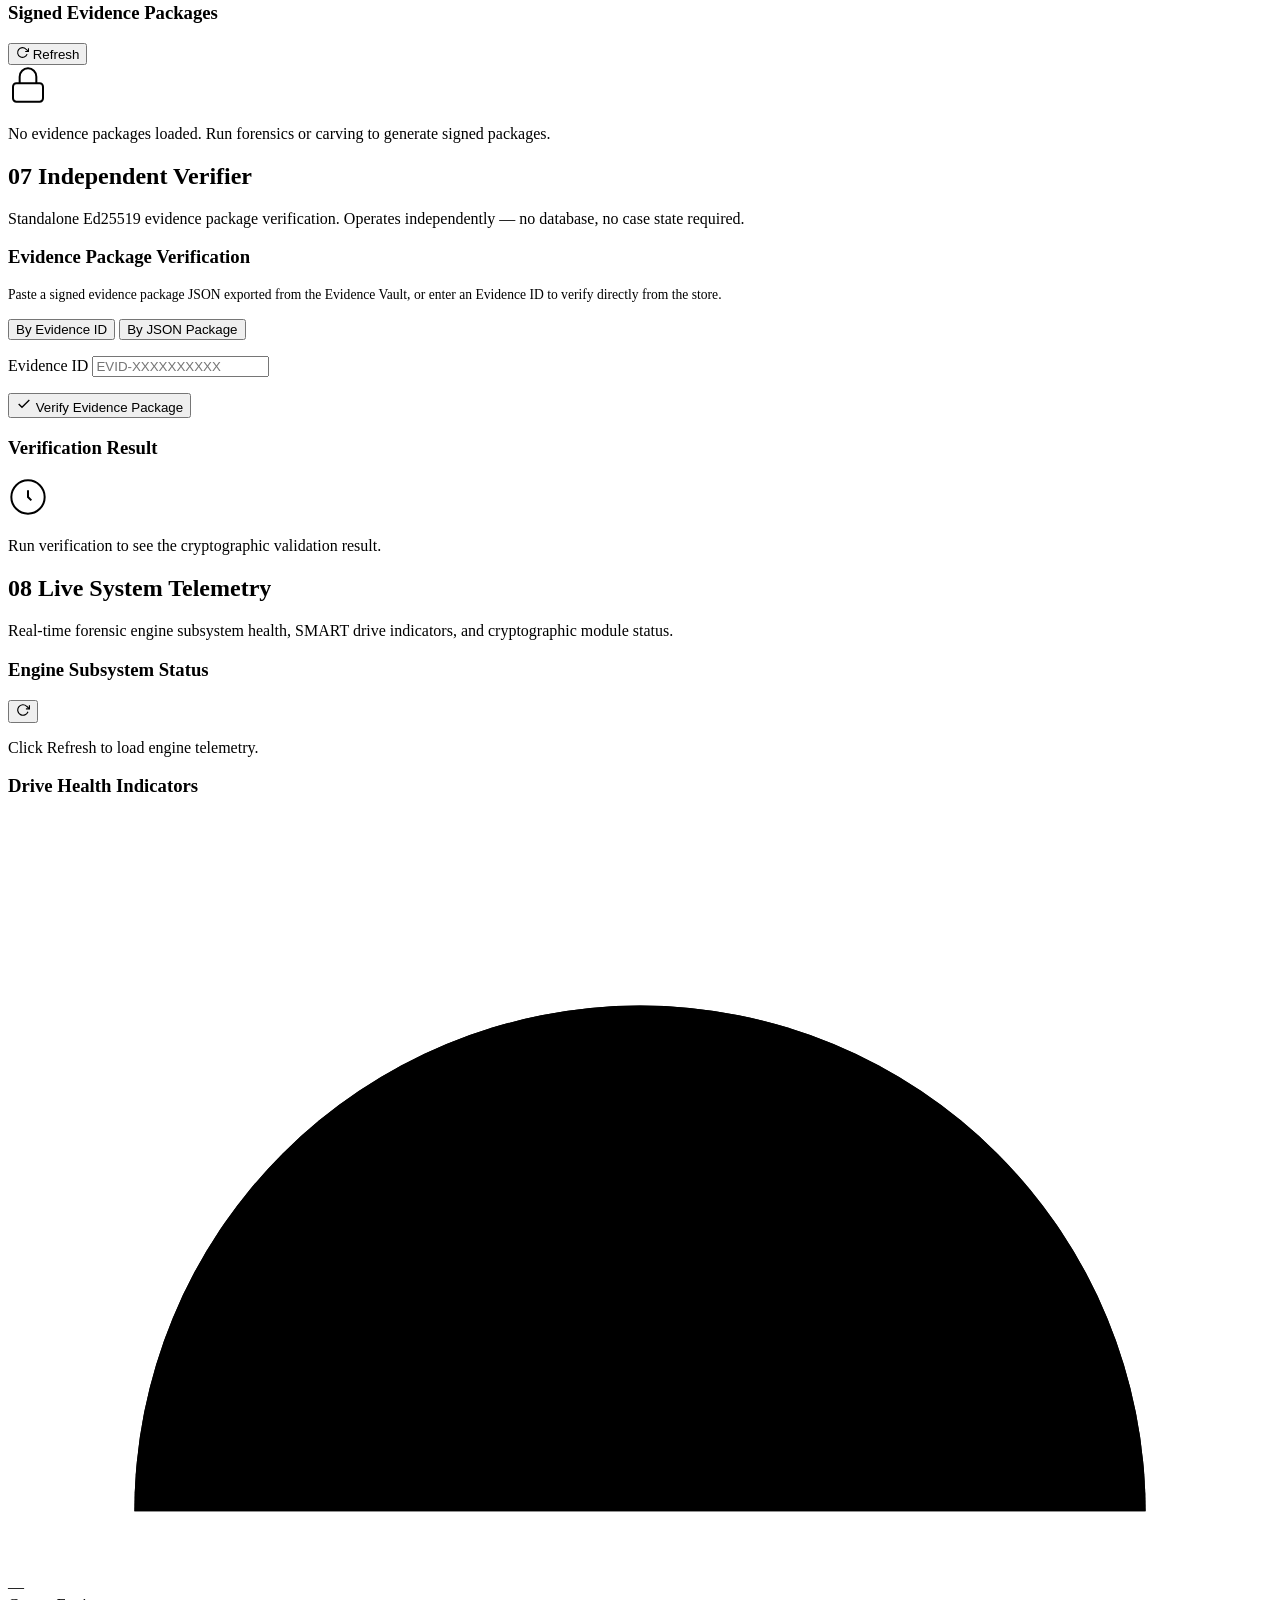
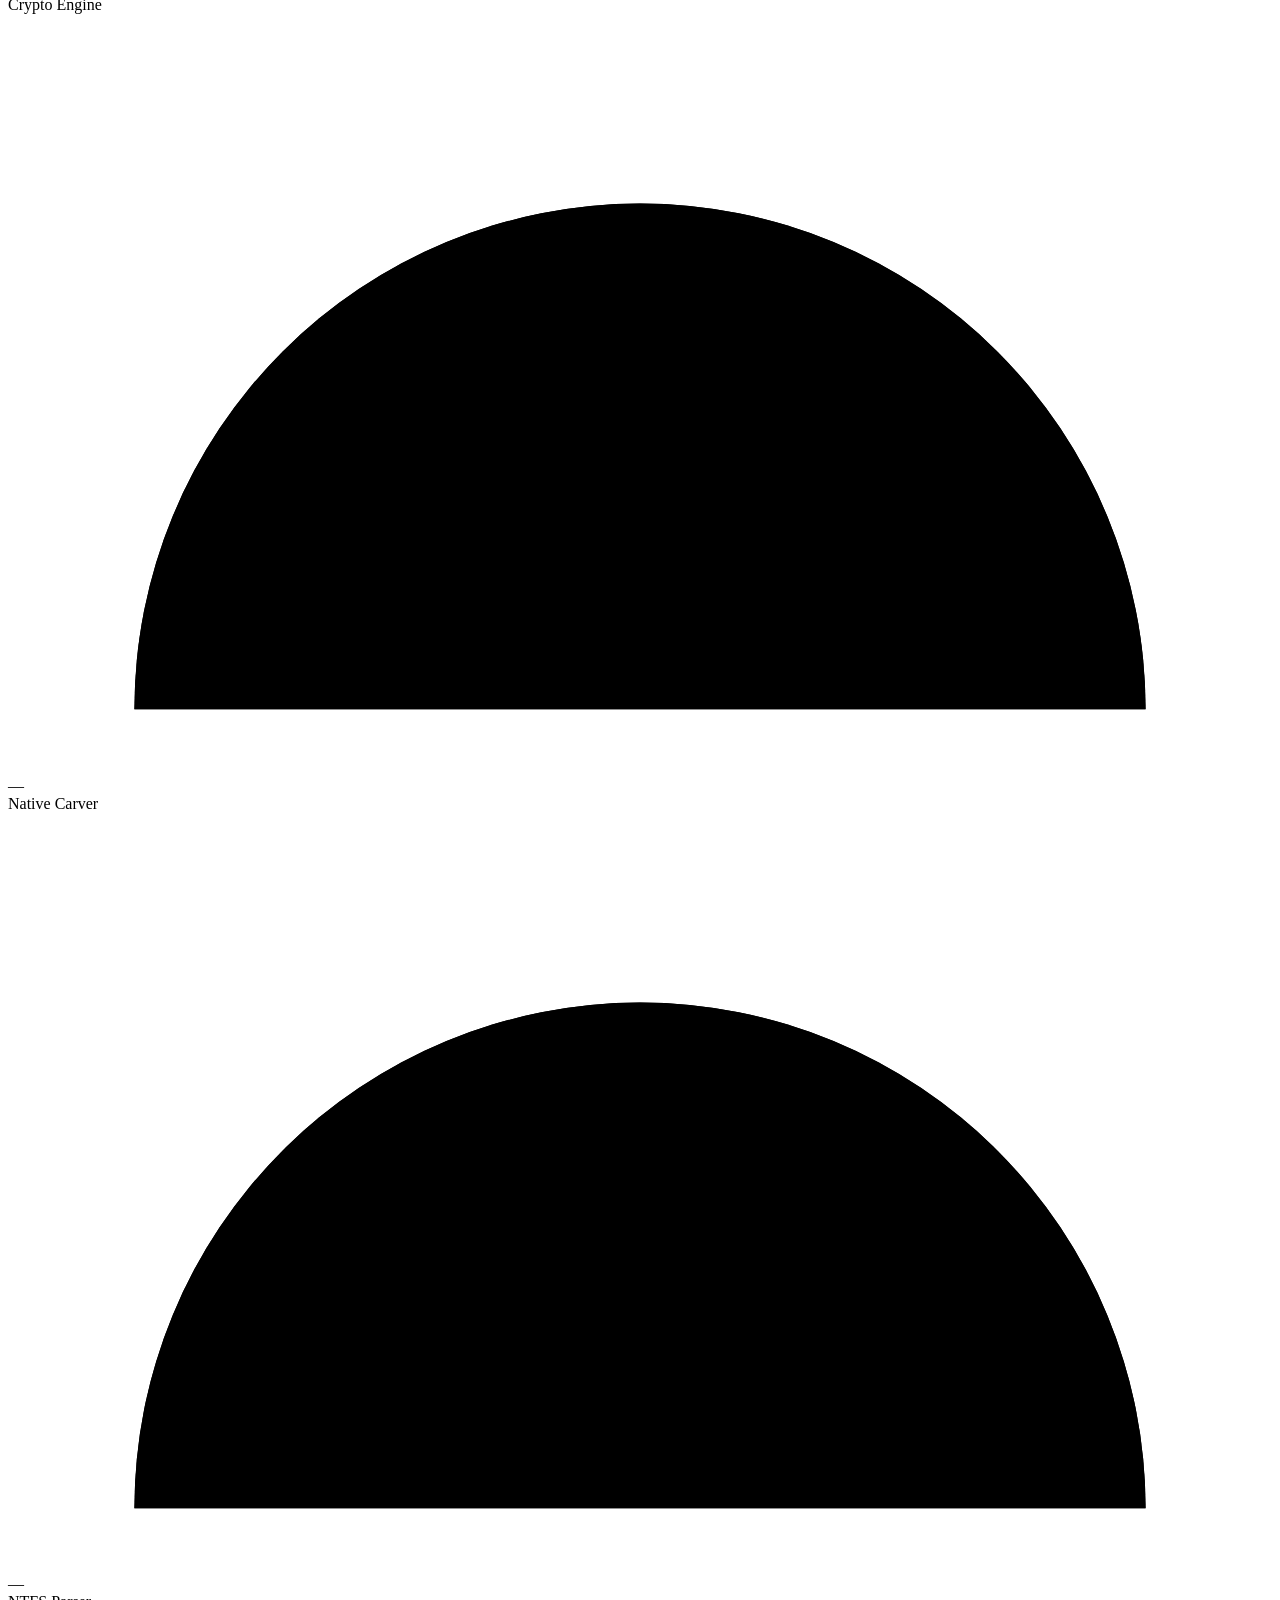
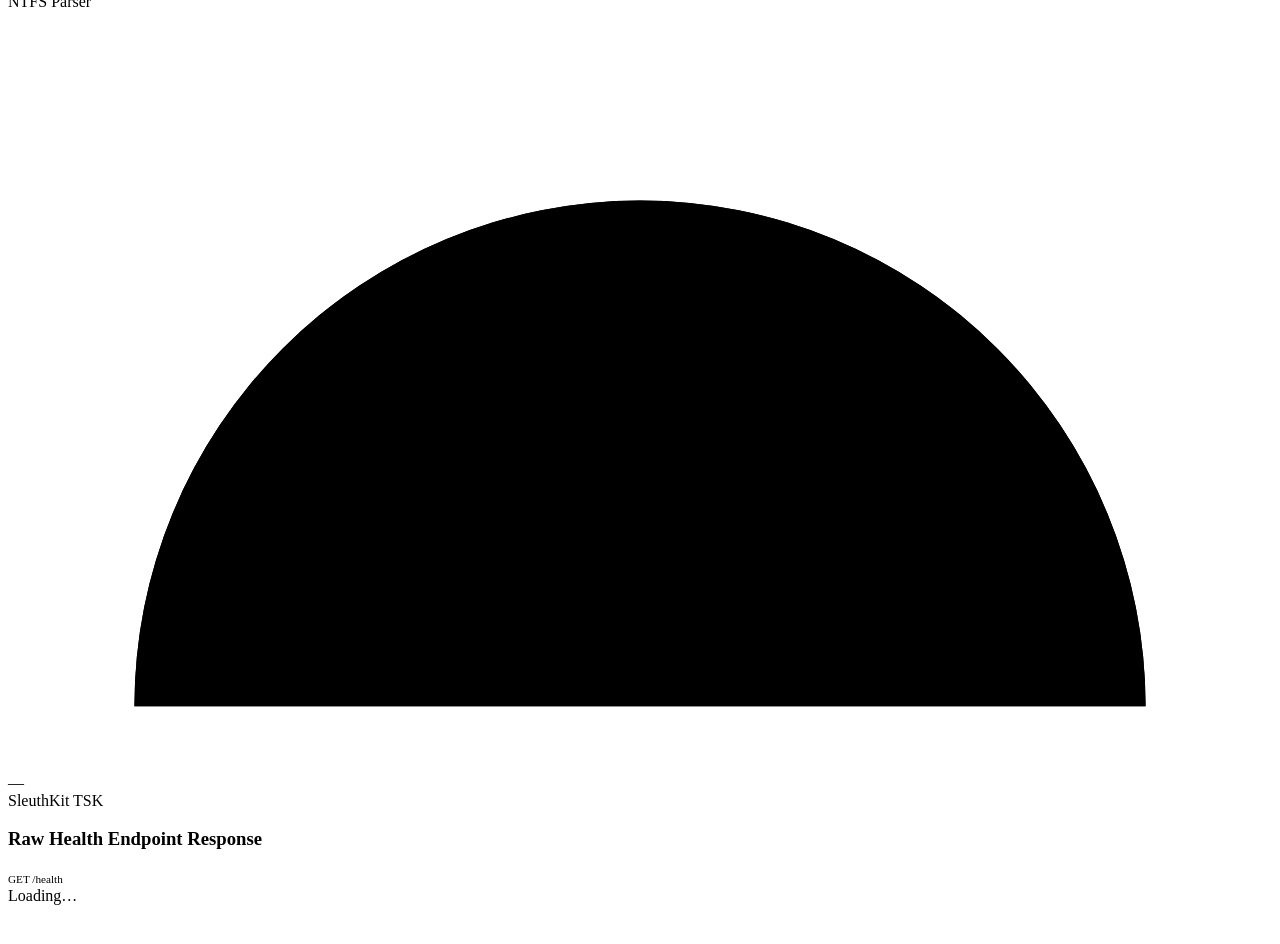
==== commit be96fdd8: "feat: complete national readiness upgrades Add FAT32 recovery, non-resident NTFS read-back, cross-pl" ====
--- a/sih26149/app/static/index.html
+++ b/sih26149/app/static/index.html
@@ -105,7 +105,7 @@
         </span>
         <span class="theme-toggle-label">Dark</span>
       </button>
-      <div class="team-aitka">Team AITKA</div>
+      <div class="team-aitka">Team Aikta</div>
     </div>
   </header>
 
@@ -212,9 +212,9 @@
 
         <div class="hero-stats">
           <div class="stat-card">
-            <div class="stat-num" id="statTests">275</div>
-            <div class="stat-label">Tests Passing</div>
-            <div class="stat-tag">RC2 Certified</div>
+            <div class="stat-num" id="statTests">324</div>
+            <div class="stat-label">Tests Collected</div>
+            <div class="stat-tag">RC2 · 0 Failures</div>
           </div>
           <div class="stat-card">
             <div class="stat-num" id="statCases">—</div>
@@ -435,6 +435,13 @@
         No active case. <a onclick="switchTab('cases', document.querySelector('[data-tab=cases]'))">Select or create a case →</a>
       </div>
 
+      <div class="warning-box" id="tskWarningBanner" style="display:none">
+        <svg width="16" height="16" viewBox="0 0 24 24" fill="none" stroke="currentColor" stroke-width="2"><path d="M10.29 3.86L1.82 18a2 2 0 001.71 3h16.94a2 2 0 001.71-3L13.71 3.86a2 2 0 00-3.42 0z"/><line x1="12" y1="9" x2="12" y2="13"/><line x1="12" y1="17" x2="12.01" y2="17"/></svg>
+        <div style="flex:1;line-height:1.65">
+          <strong>⚠️ SleuthKit binaries not detected on this machine.</strong> ext4 filesystem-aware inode recovery requires Linux + SleuthKit installed. This machine is running <span id="capPlatformName"></span> with <span id="capTskFound"></span>/7 TSK binaries found. Pure-Python engines available: <strong>NTFS MFT parser ✓, FAT32 directory-entry parser ✓, raw signature carving ✓</strong>. Upload an NTFS or FAT32 image for full filesystem-aware recovery, or any image for raw carving.
+        </div>
+      </div>
+
       <div class="steps-container">
         <!-- Step 1: Upload -->
         <div class="step-card" id="stepUpload">
@@ -442,11 +449,17 @@
           <div class="step-body">
             <h3>Upload or Seed Evidence Image</h3>
             <p>Upload a forensic disk image (.img, .raw, .dd) or seed a built-in synthetic evidence disk with embedded JPEG, PNG, and PDF artifacts.</p>
-            <div style="display:flex;gap:0.6rem;flex-wrap:wrap;margin-bottom:1rem">
+            <div style="display:flex;gap:0.6rem;flex-wrap:wrap;margin-bottom:1rem;align-items:stretch">
               <button class="btn-secondary" onclick="document.getElementById('imageFileInput').click()">
                 <svg width="14" height="14" viewBox="0 0 24 24" fill="none" stroke="currentColor" stroke-width="2"><polyline points="16 16 12 12 8 16"/><line x1="12" y1="12" x2="12" y2="21"/><path d="M20.39 18.39A5 5 0 0018 9h-1.26A8 8 0 103 16.3"/></svg>
                 Upload Image
               </button>
+              <select class="form-input" id="seededDemoPreset" style="width:auto;min-width:180px;flex-shrink:0" onchange="applySeededDemoPresetFilter()">
+                <optgroup label="Seeded Presets (Windows-compatible)">
+                  <option value="NTFS" selected>NTFS — 20MB (6 files: resident + non-resident)</option>
+                  <option value="FAT32">FAT32 — 16MB (JPEG + PNG + PDF)</option>
+                </optgroup>
+              </select>
               <button class="btn-secondary" onclick="seedSyntheticEvidence()">
                 <svg width="14" height="14" viewBox="0 0 24 24" fill="none" stroke="currentColor" stroke-width="2"><polygon points="5 3 19 12 5 21 5 3"/></svg>
                 Seed Synthetic Evidence
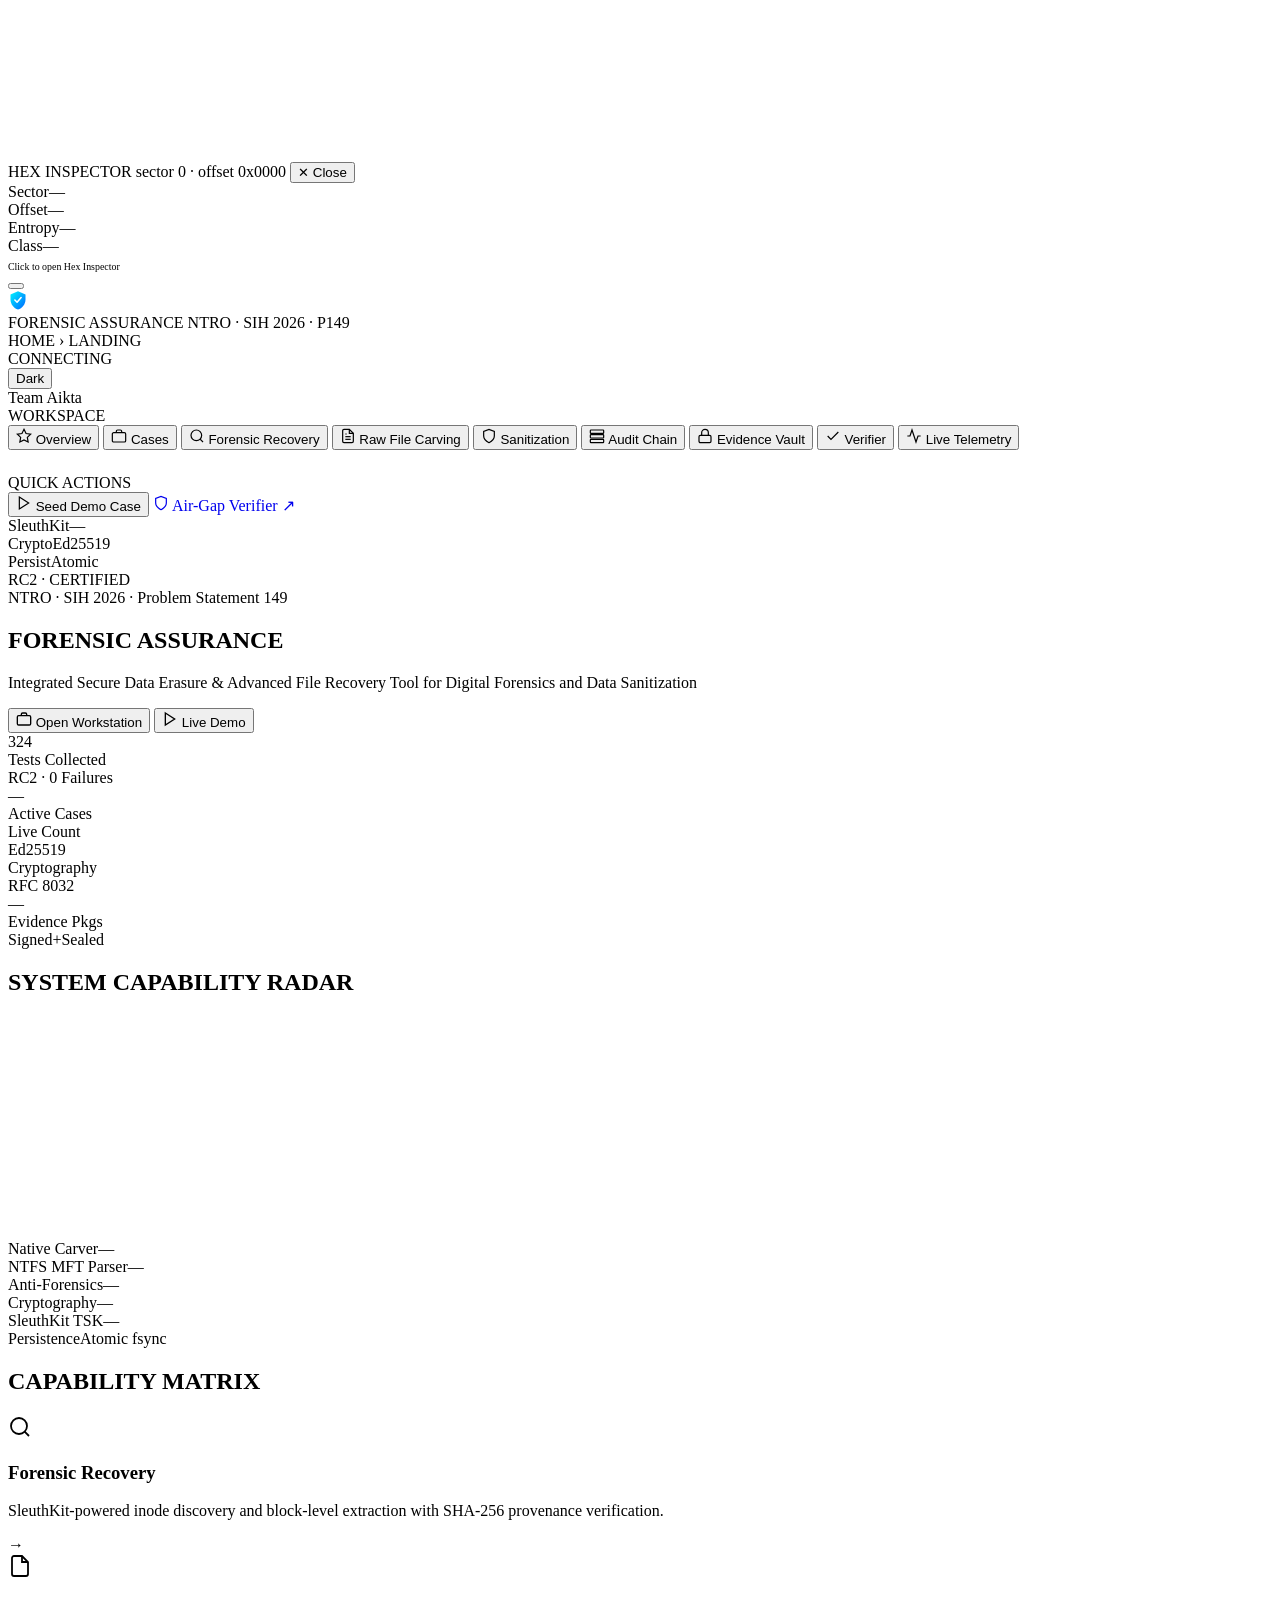
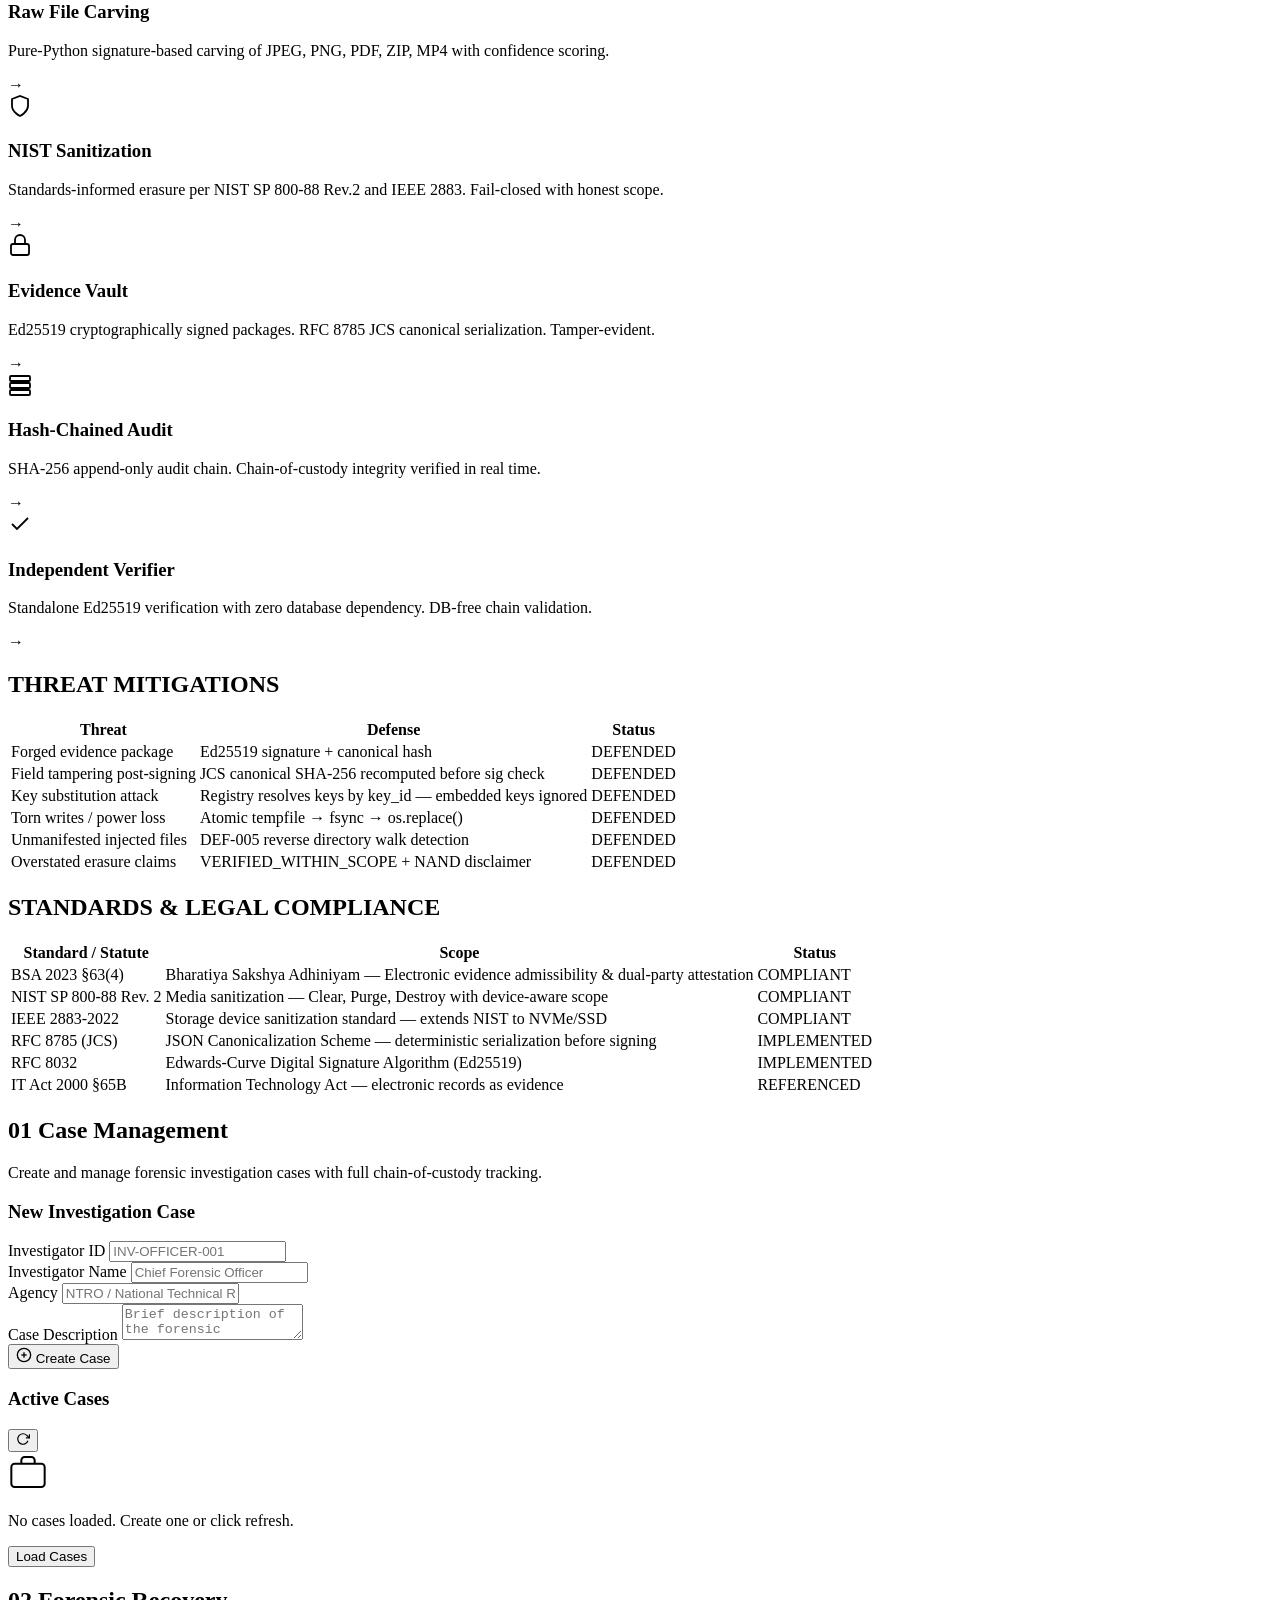
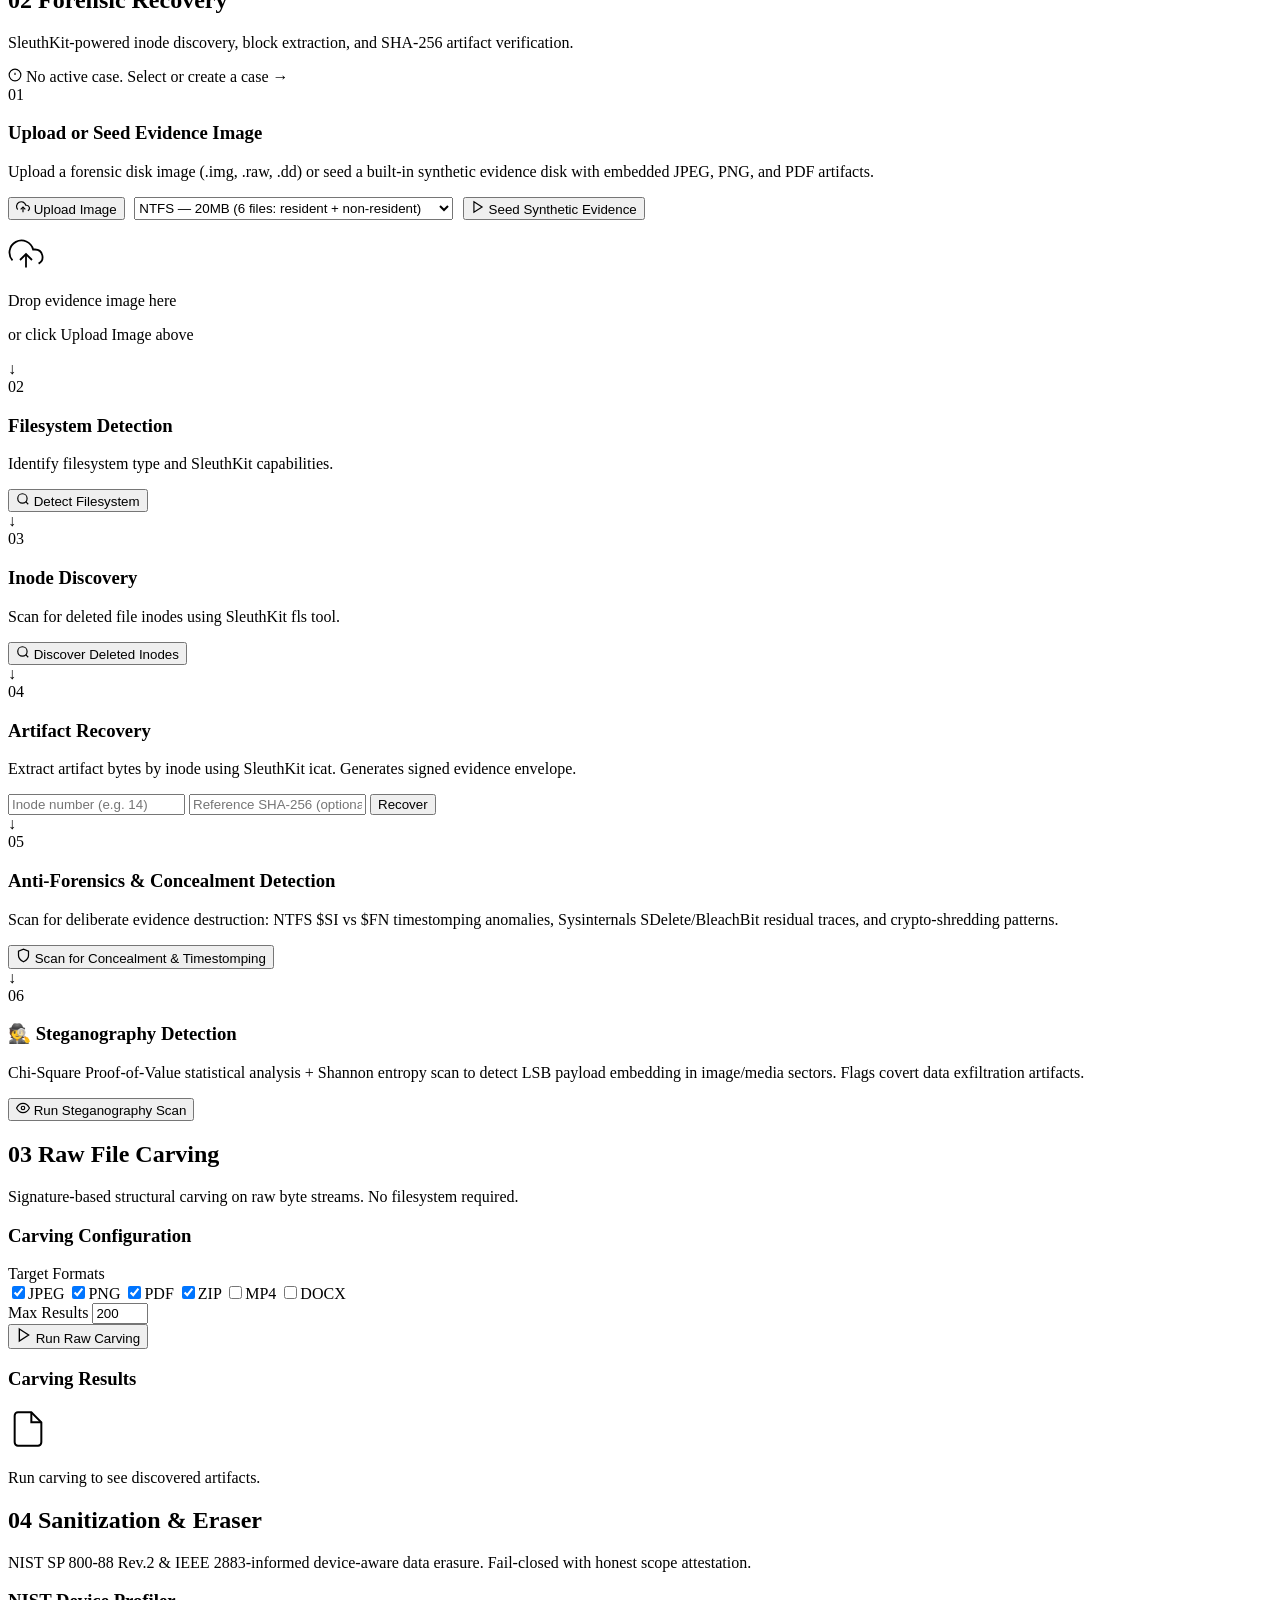
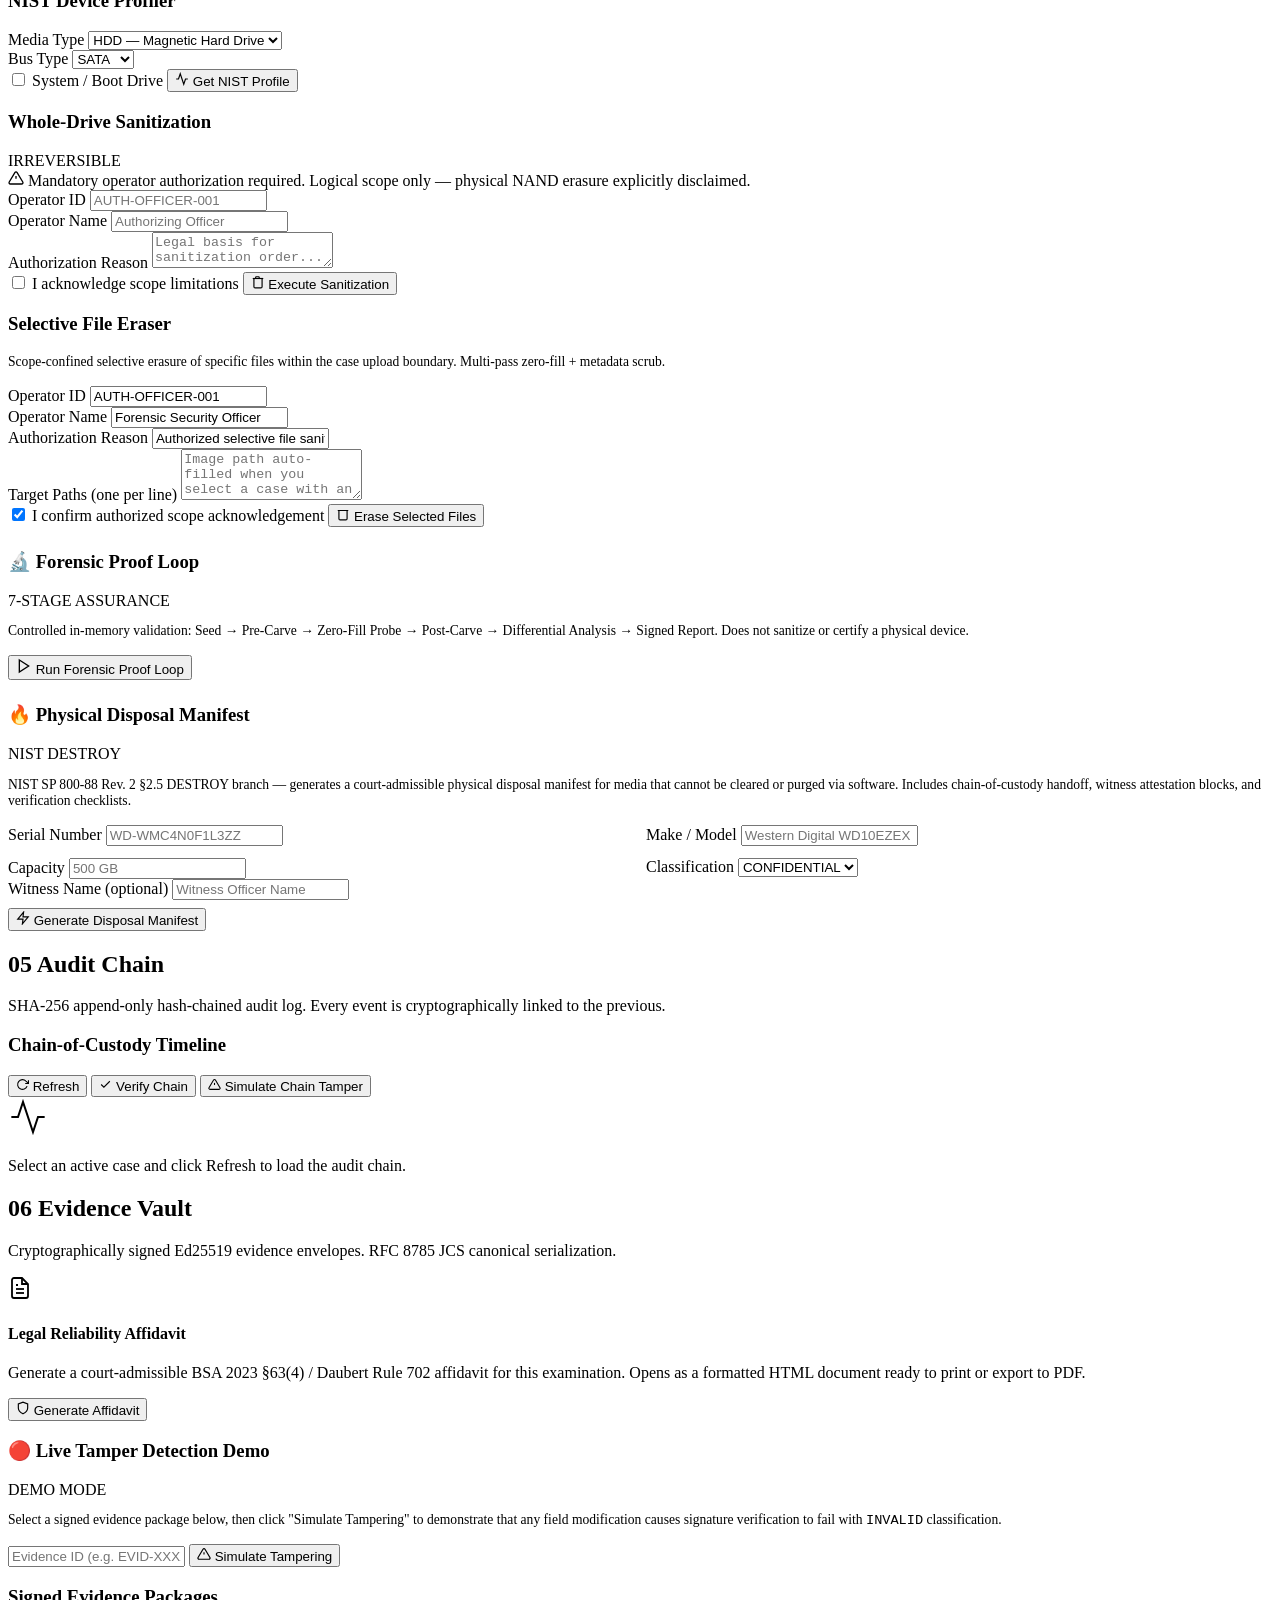
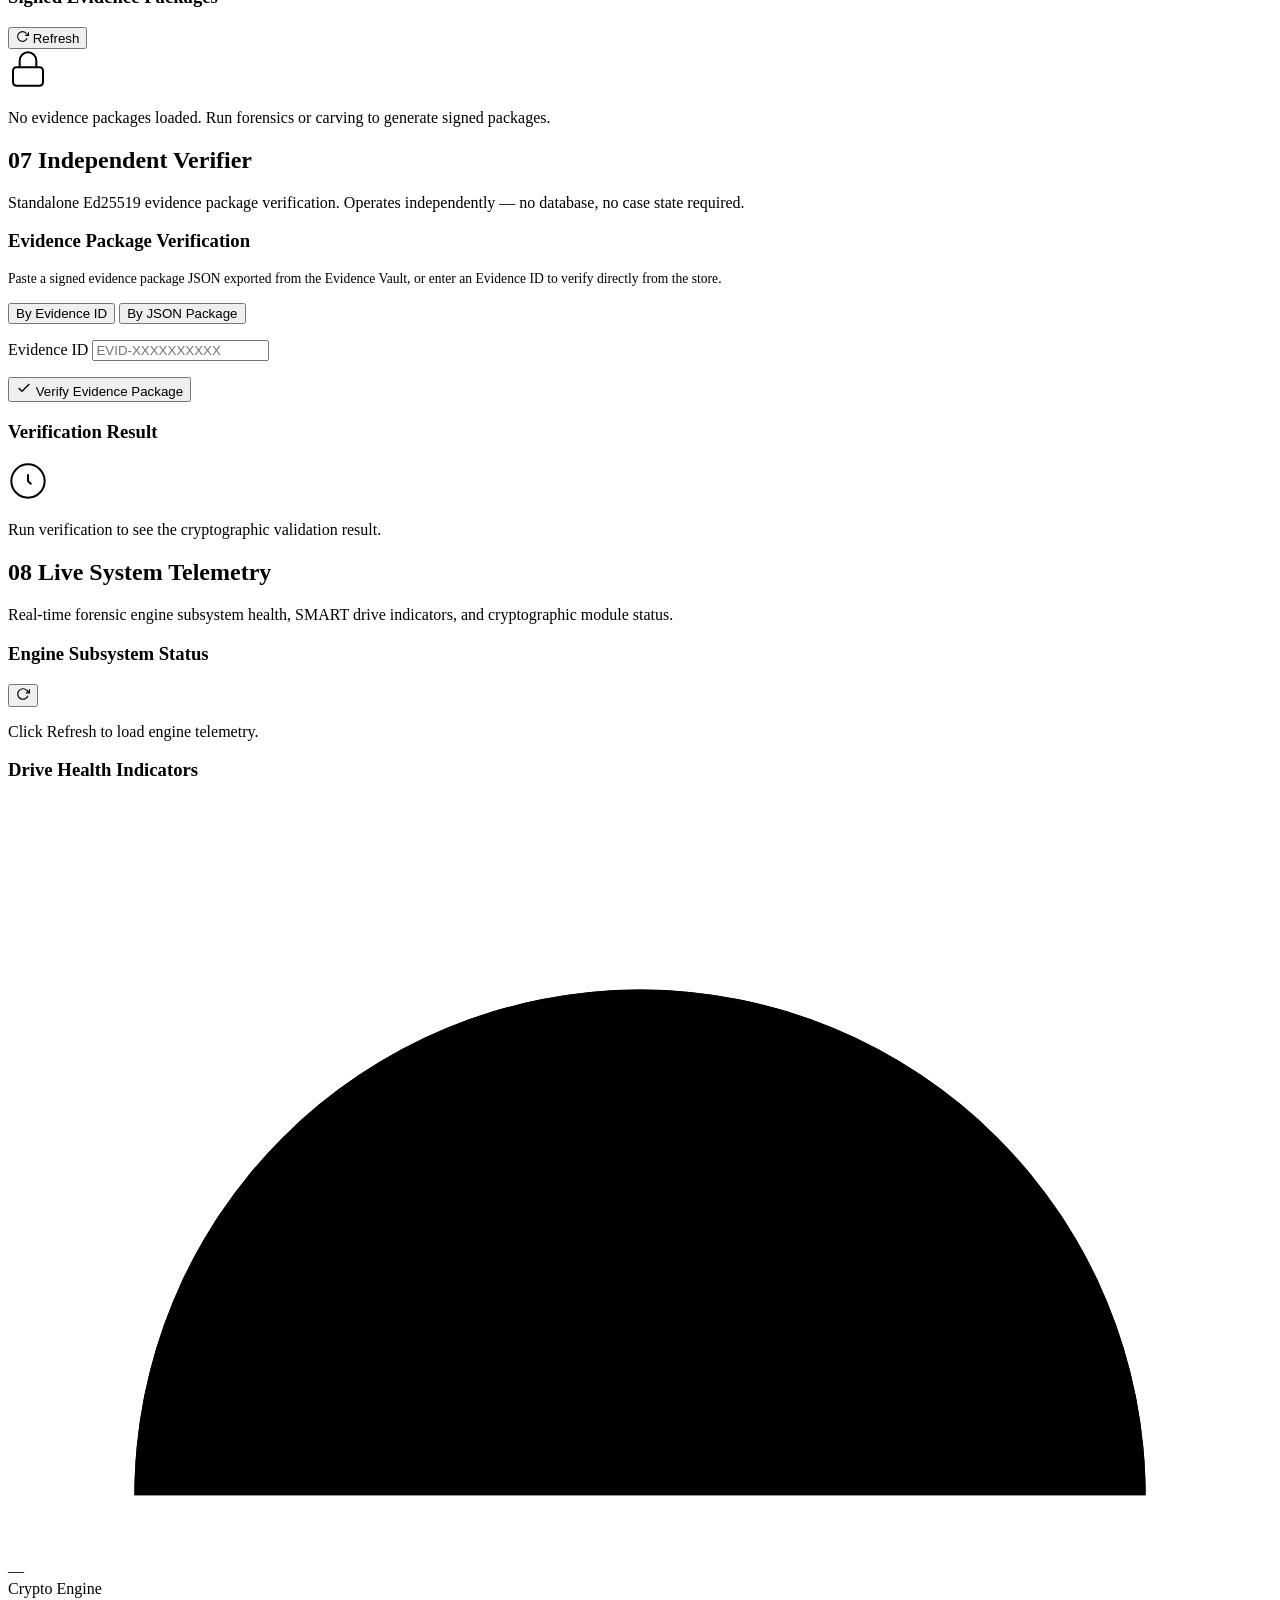
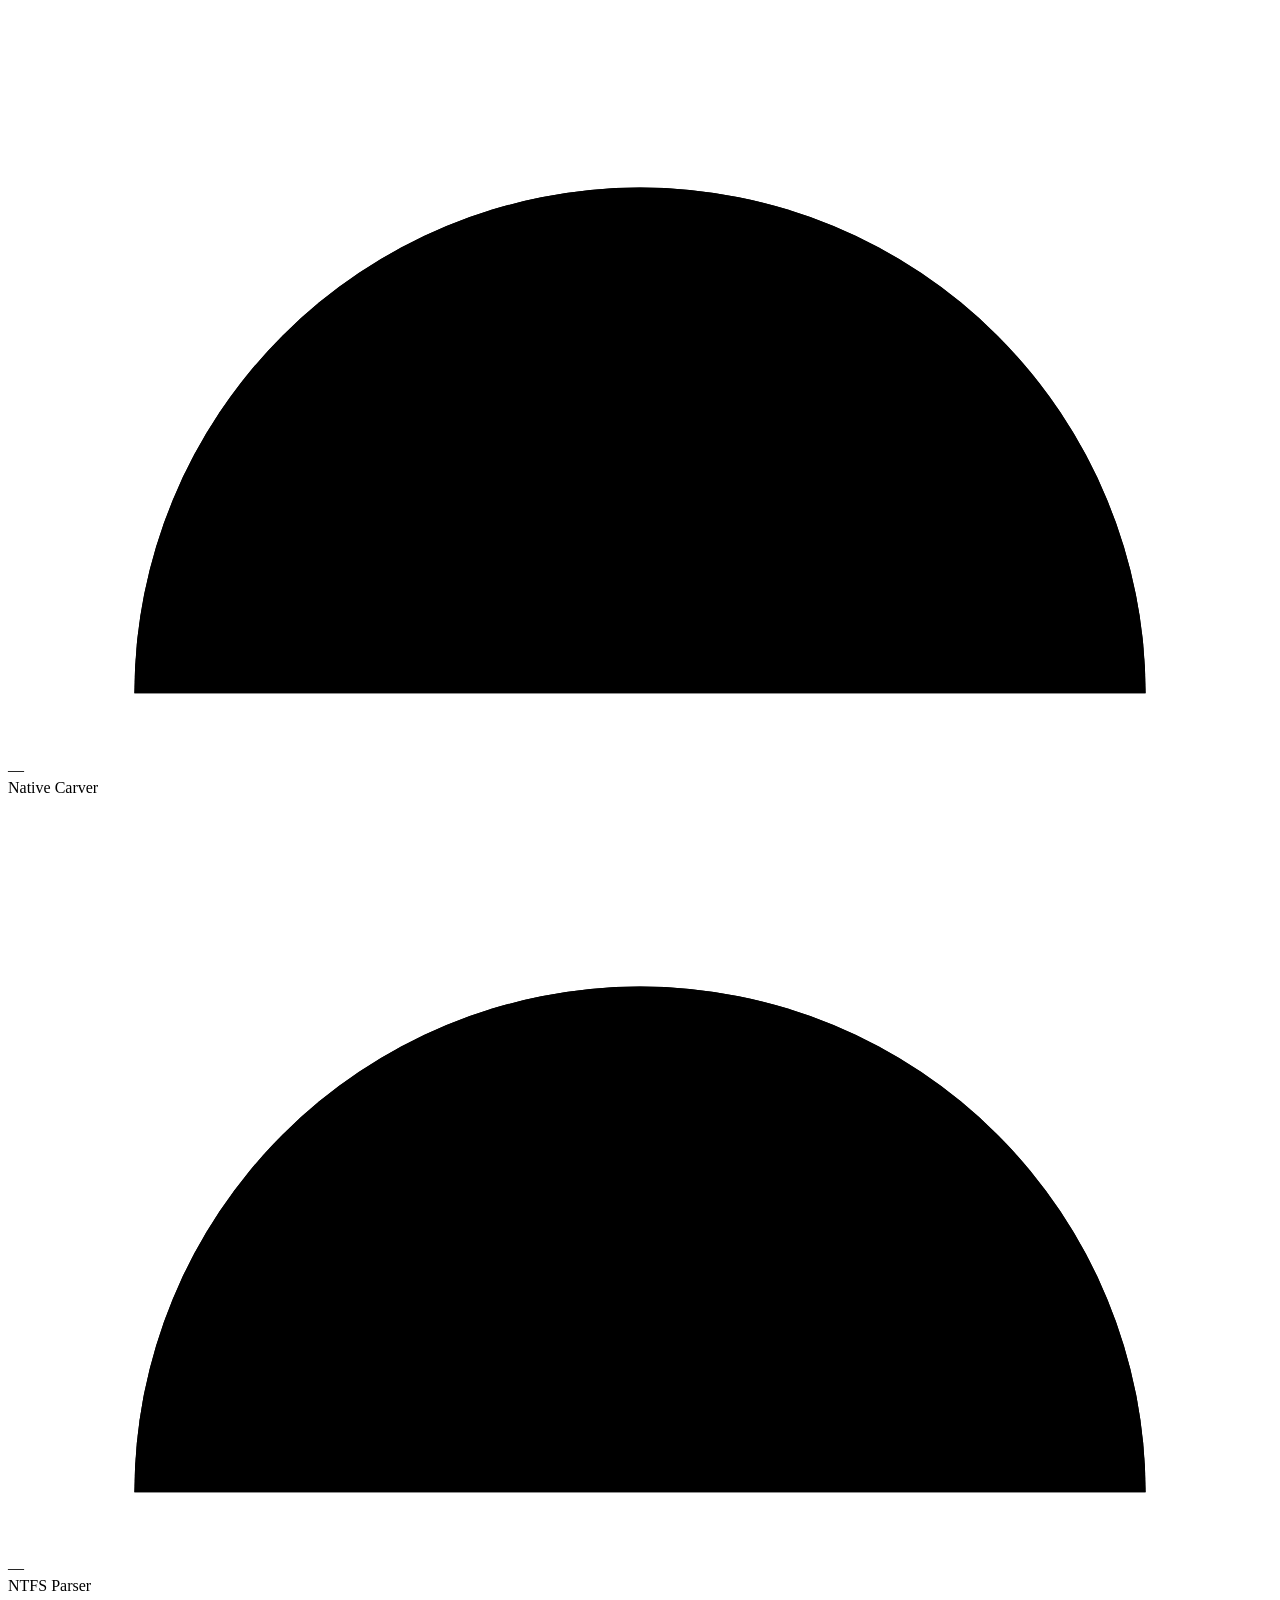
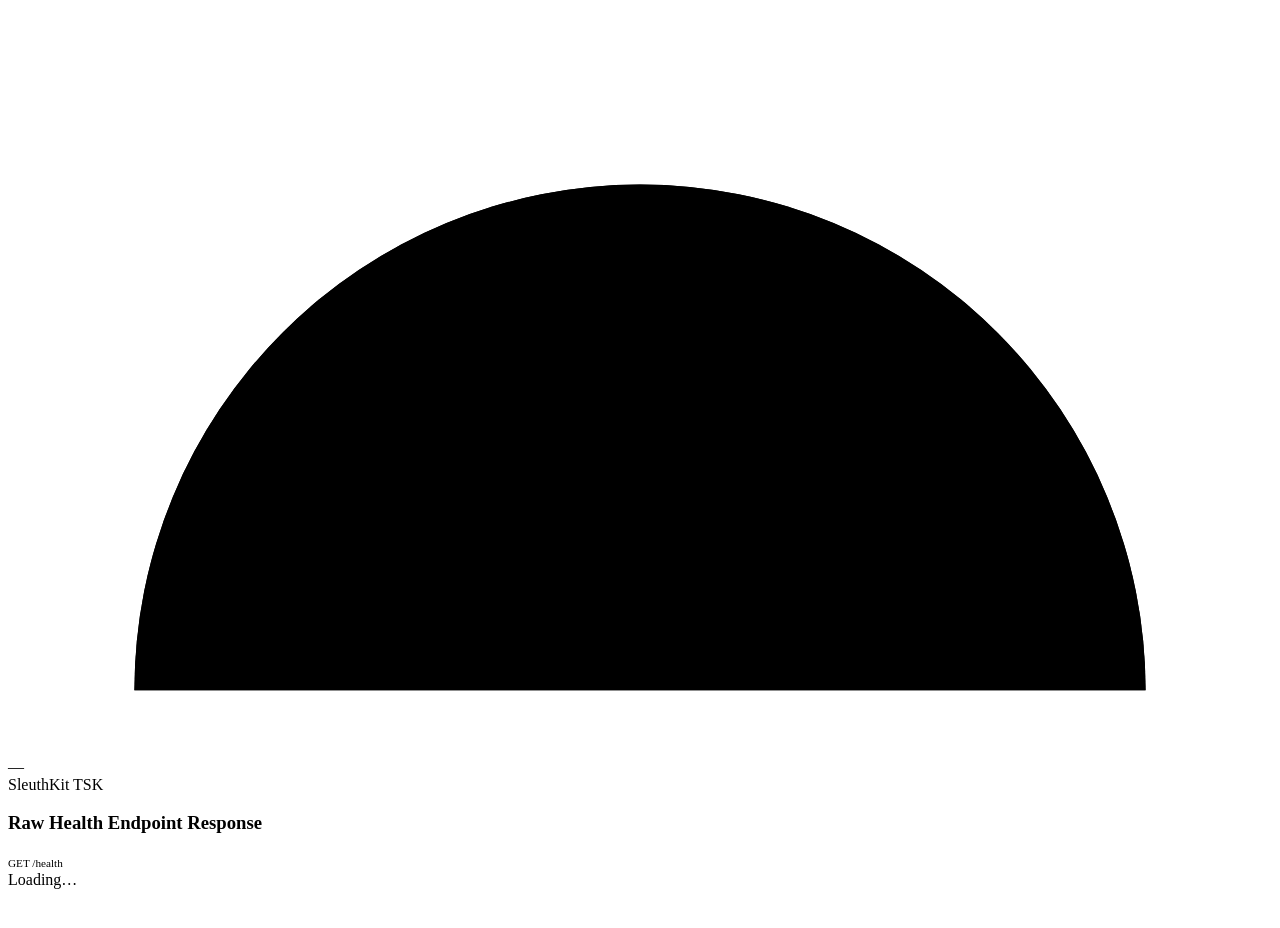
==== commit 847ac042: "feat: strengthen recovery and sanitization assurance Add explicit fail-closed device capability repo" ====
--- a/sih26149/app/static/index.html
+++ b/sih26149/app/static/index.html
@@ -775,7 +775,7 @@
           <span class="panel-badge">7-STAGE ASSURANCE</span>
         </div>
         <div class="panel-body">
-          <p style="color:var(--text-muted);font-size:0.85rem;margin-bottom:1rem;">Sequential closed-loop validation: Seed → Pre-Carve → Sanitize → Post-Carve Probe → Differential Analysis → Verification vs Validation → Signed Assurance Report. Proves sanitization effectiveness with cryptographic evidence.</p>
+          <p style="color:var(--text-muted);font-size:0.85rem;margin-bottom:1rem;">Controlled in-memory validation: Seed → Pre-Carve → Zero-Fill Probe → Post-Carve → Differential Analysis → Signed Report. Does not sanitize or certify a physical device.</p>
           <button class="btn-primary full-width" onclick="runProofLoop()">
             <svg width="16" height="16" viewBox="0 0 24 24" fill="none" stroke="currentColor" stroke-width="2"><polygon points="5 3 19 12 5 21 5 3"/></svg>
             Run Forensic Proof Loop
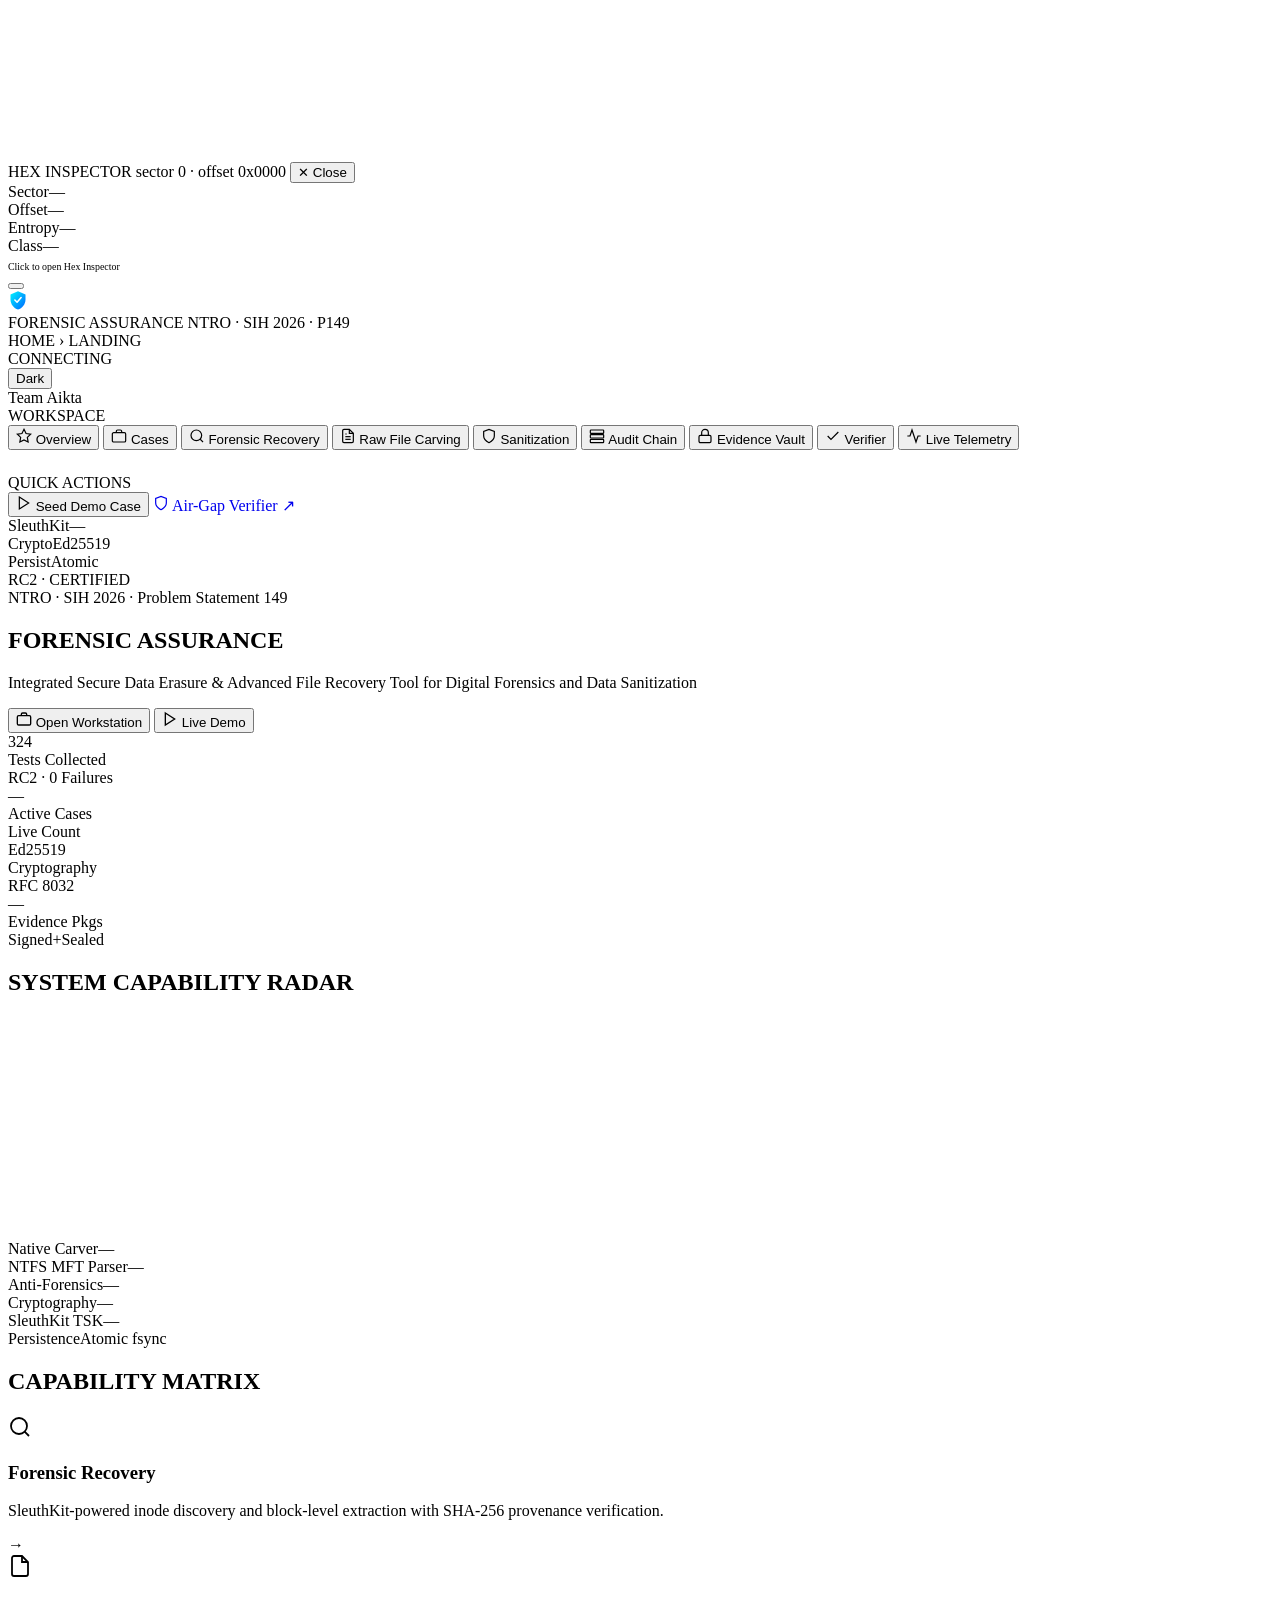
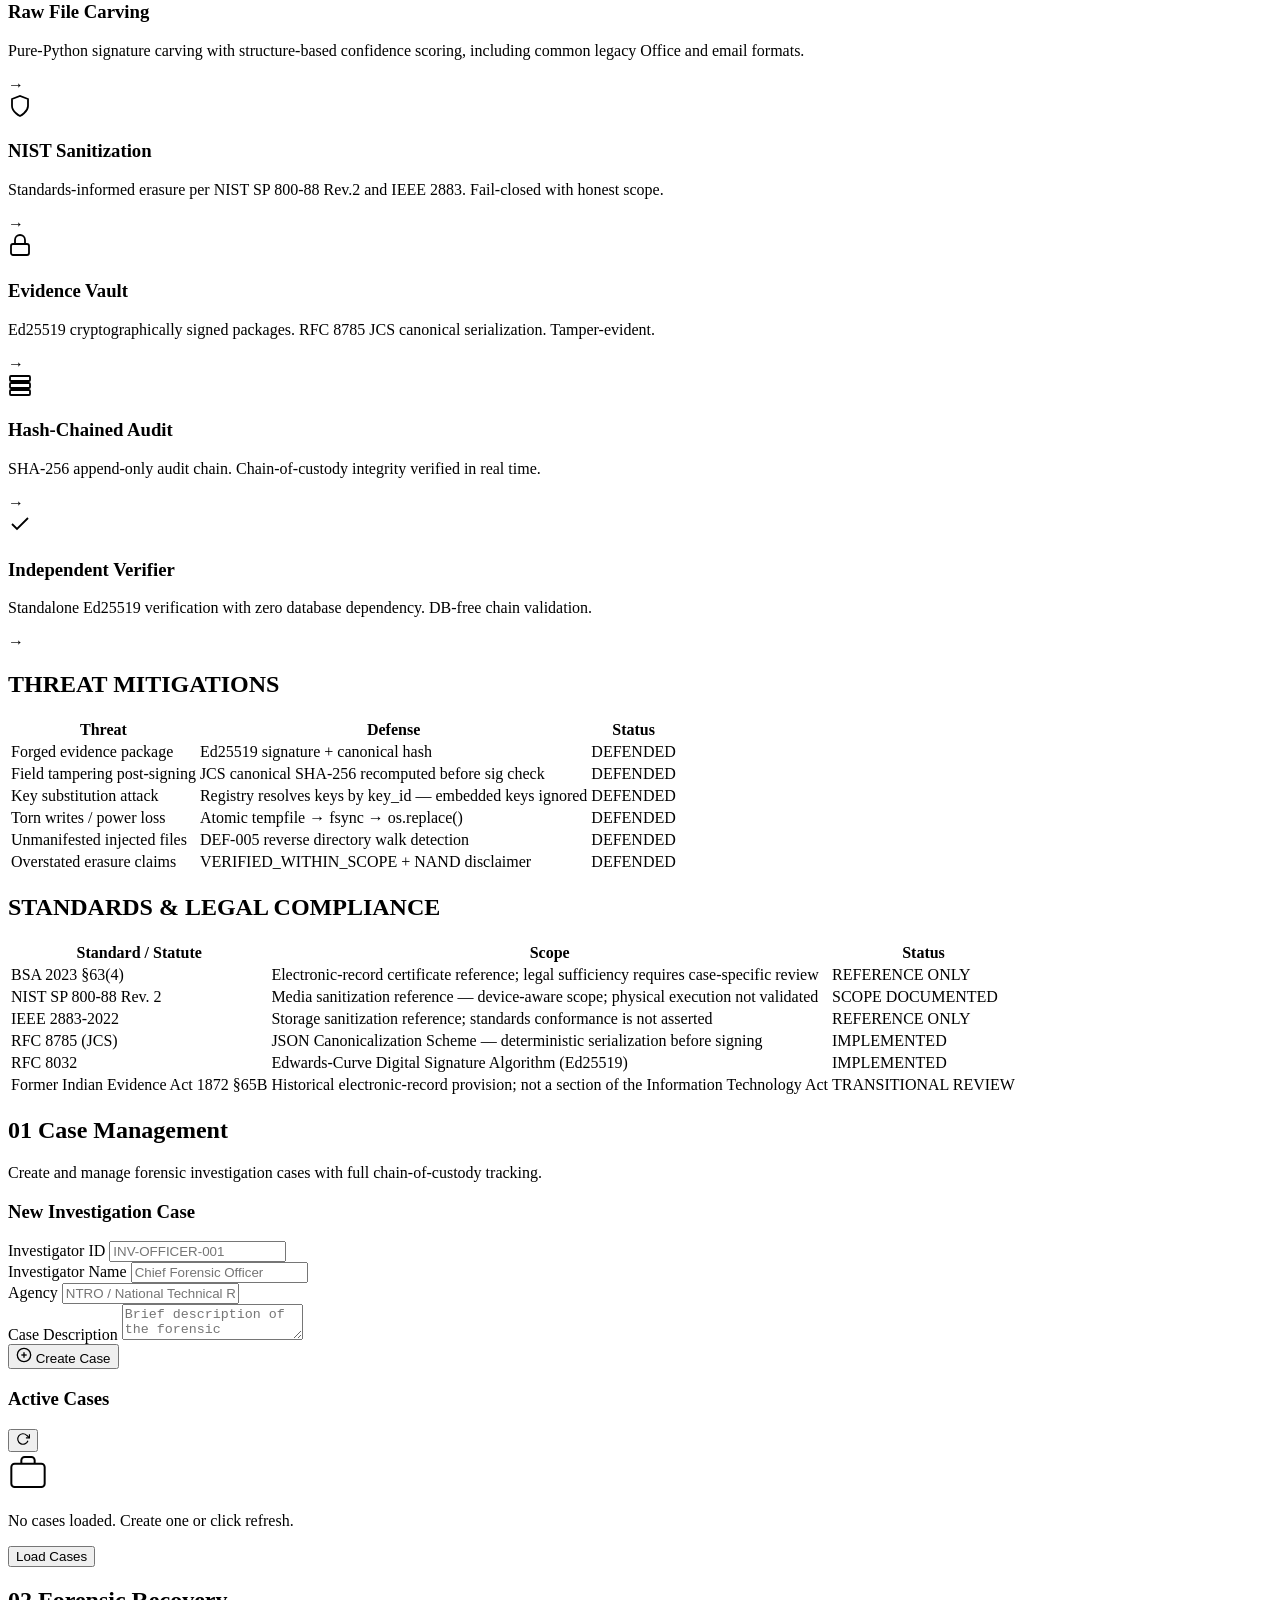
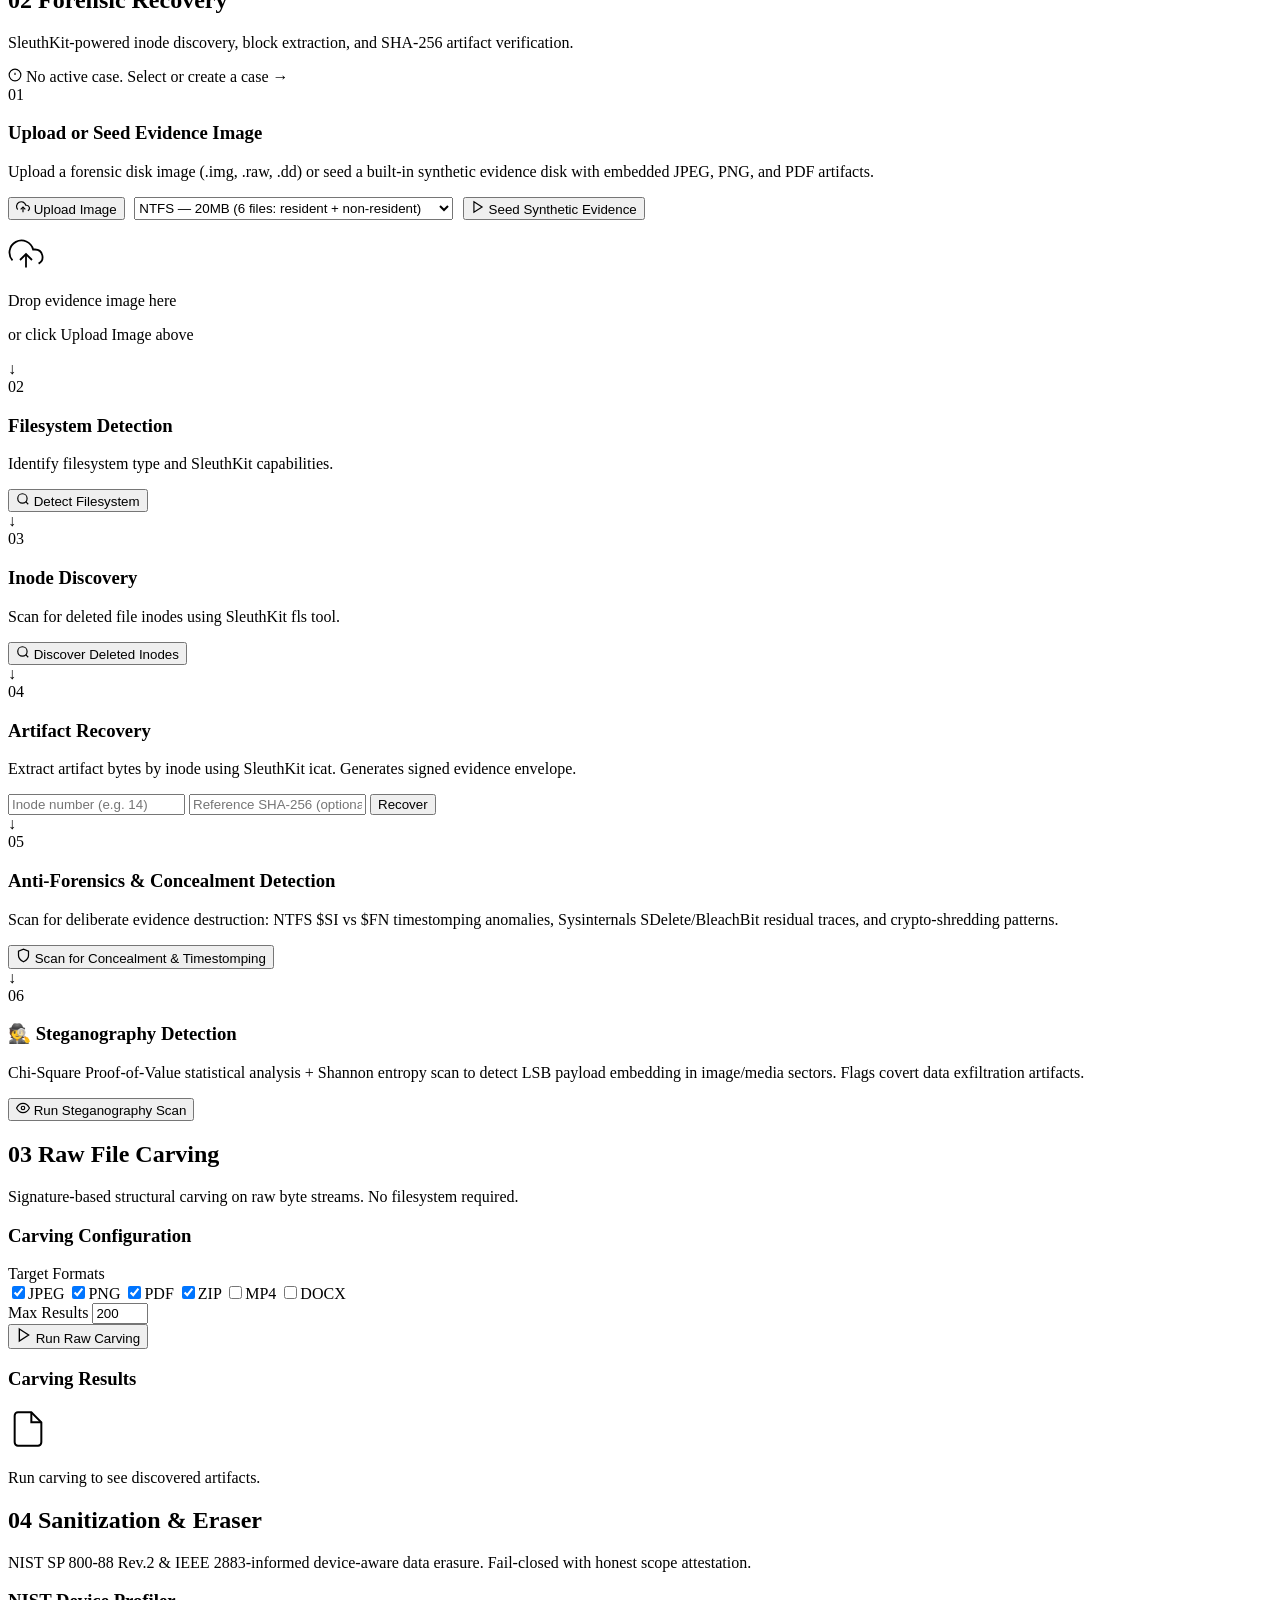
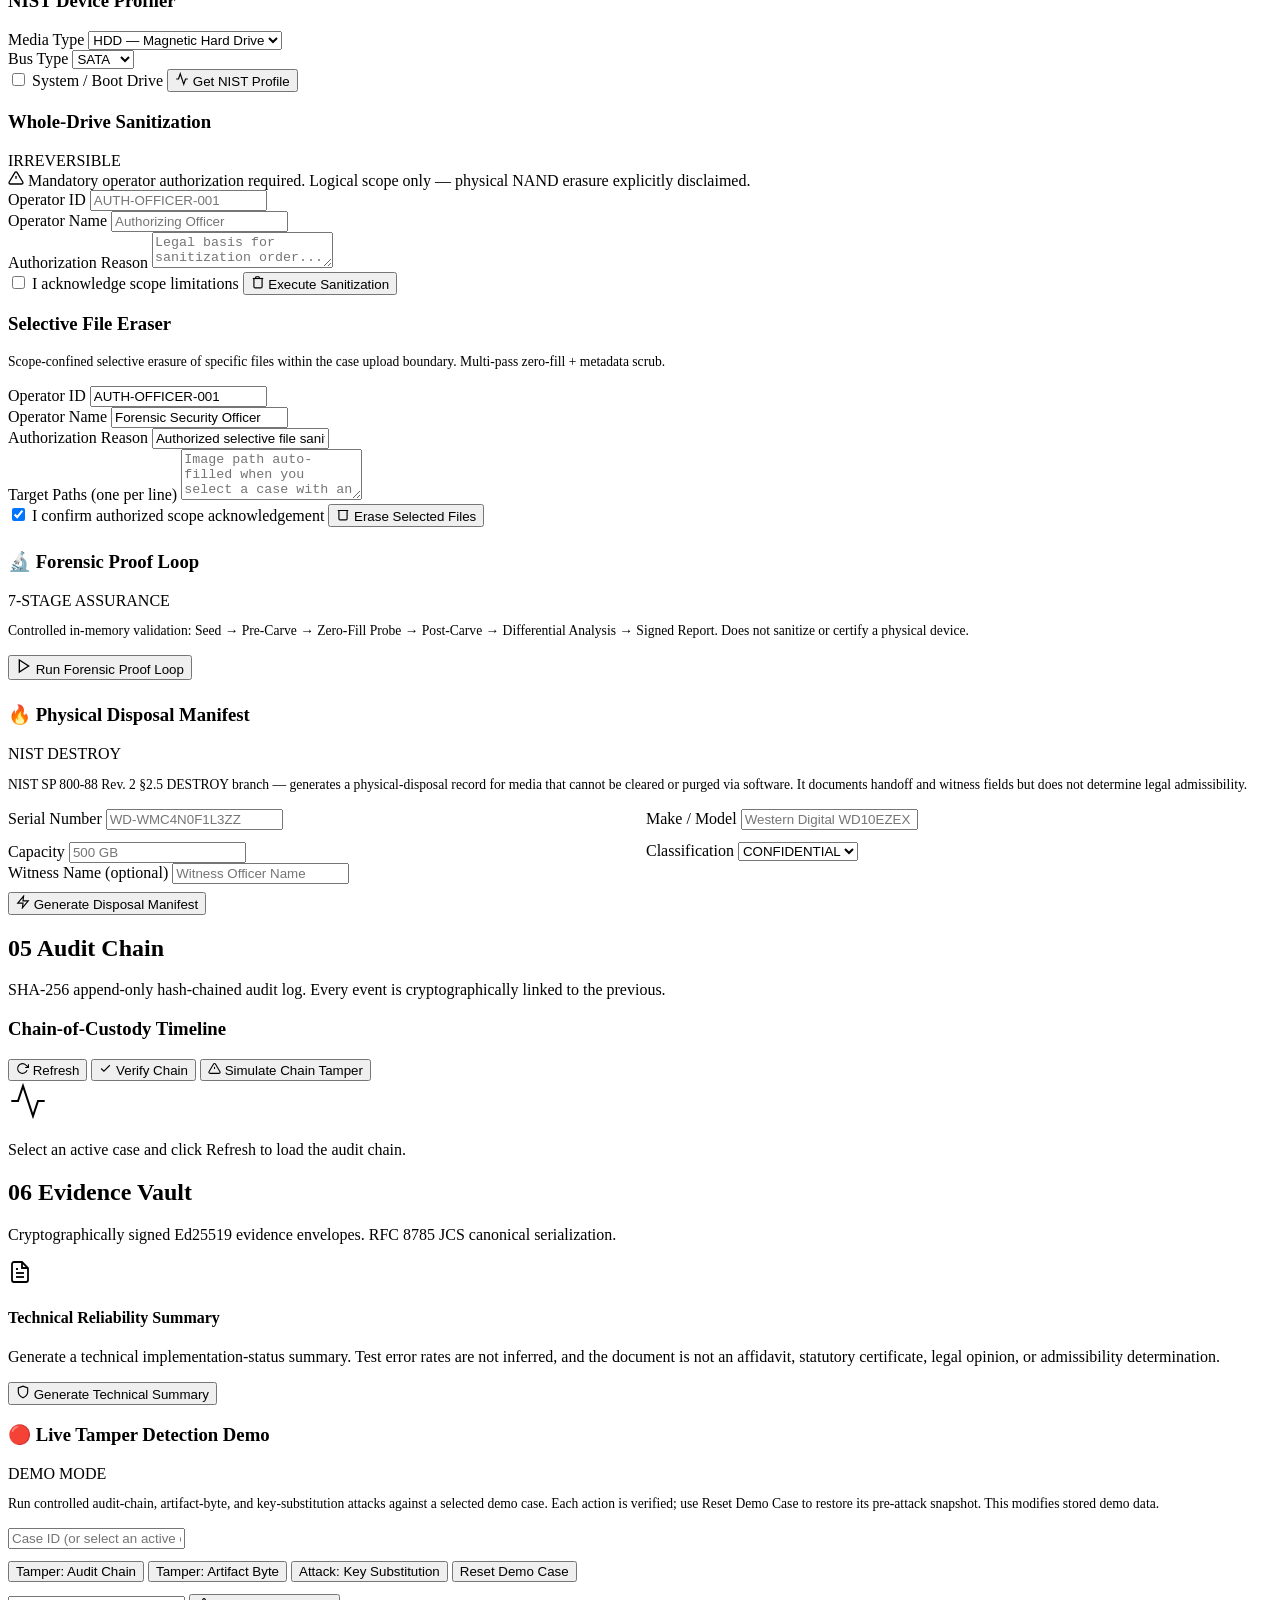
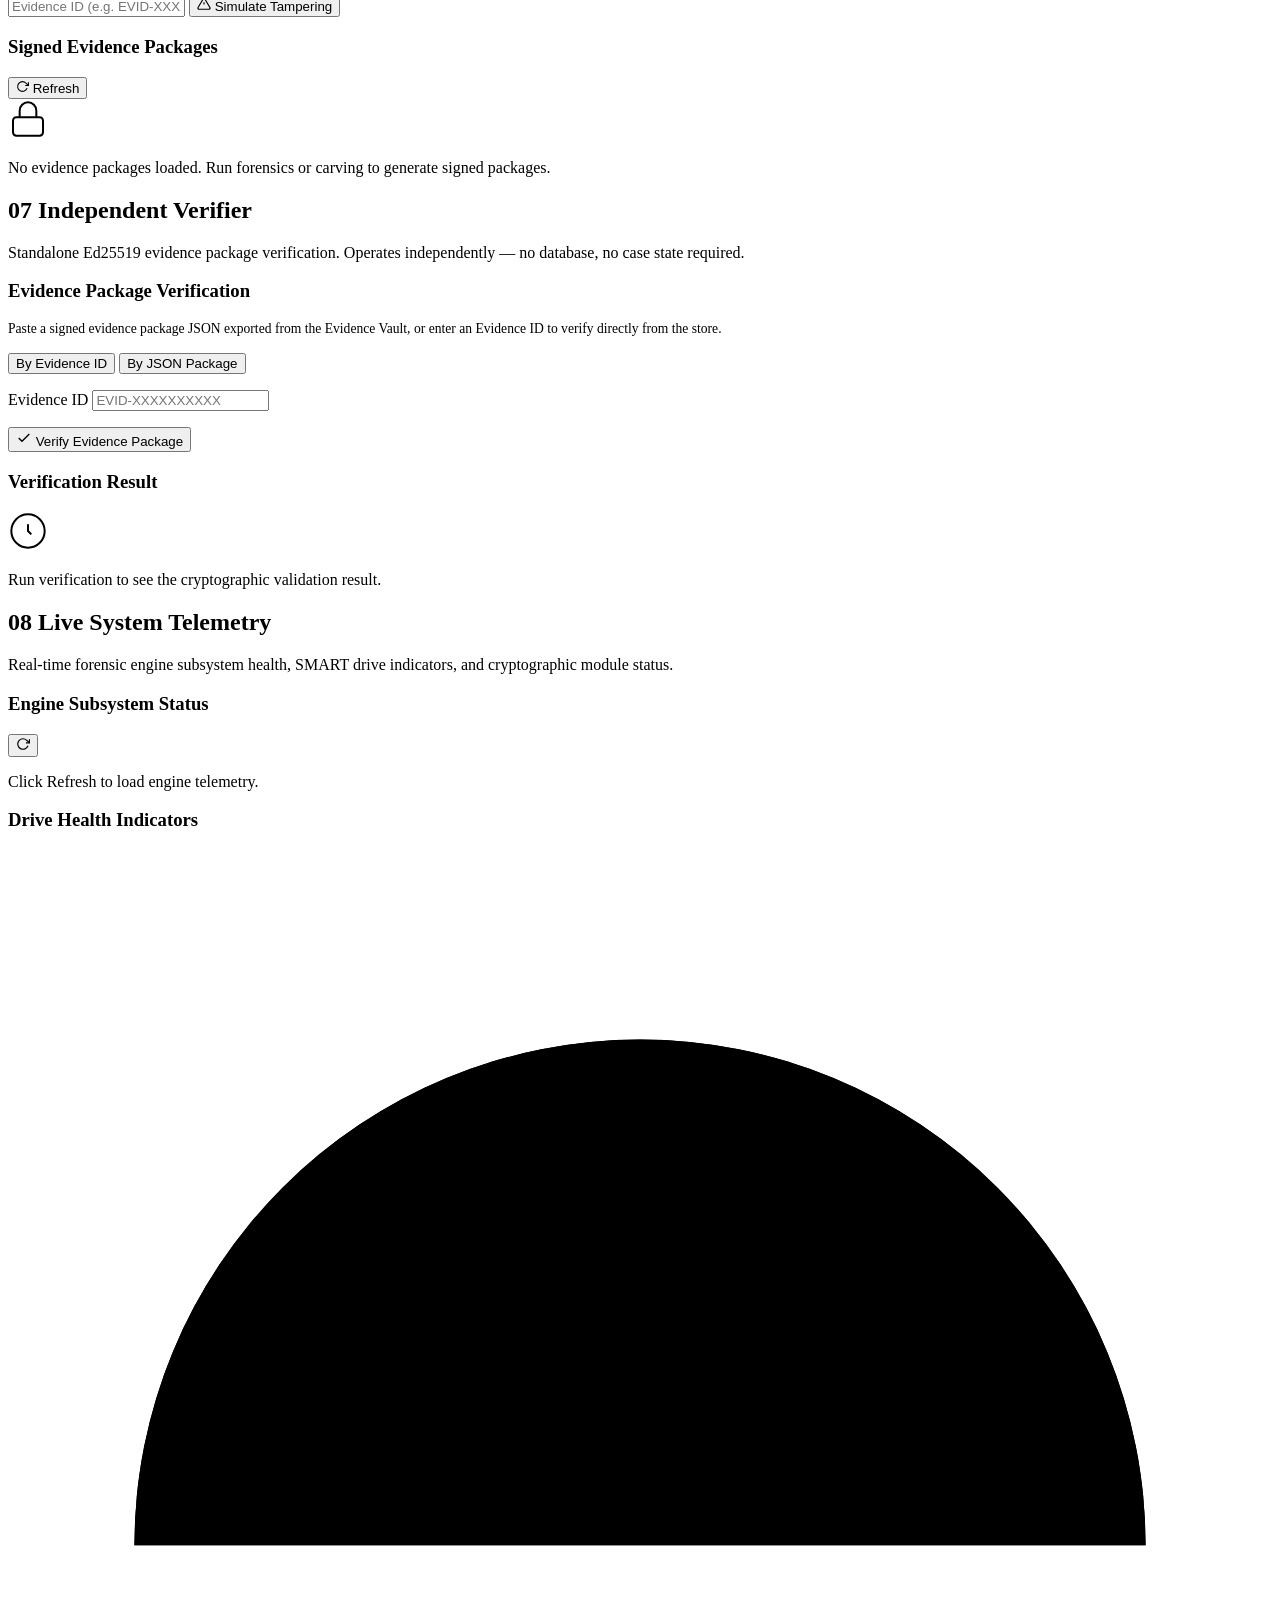
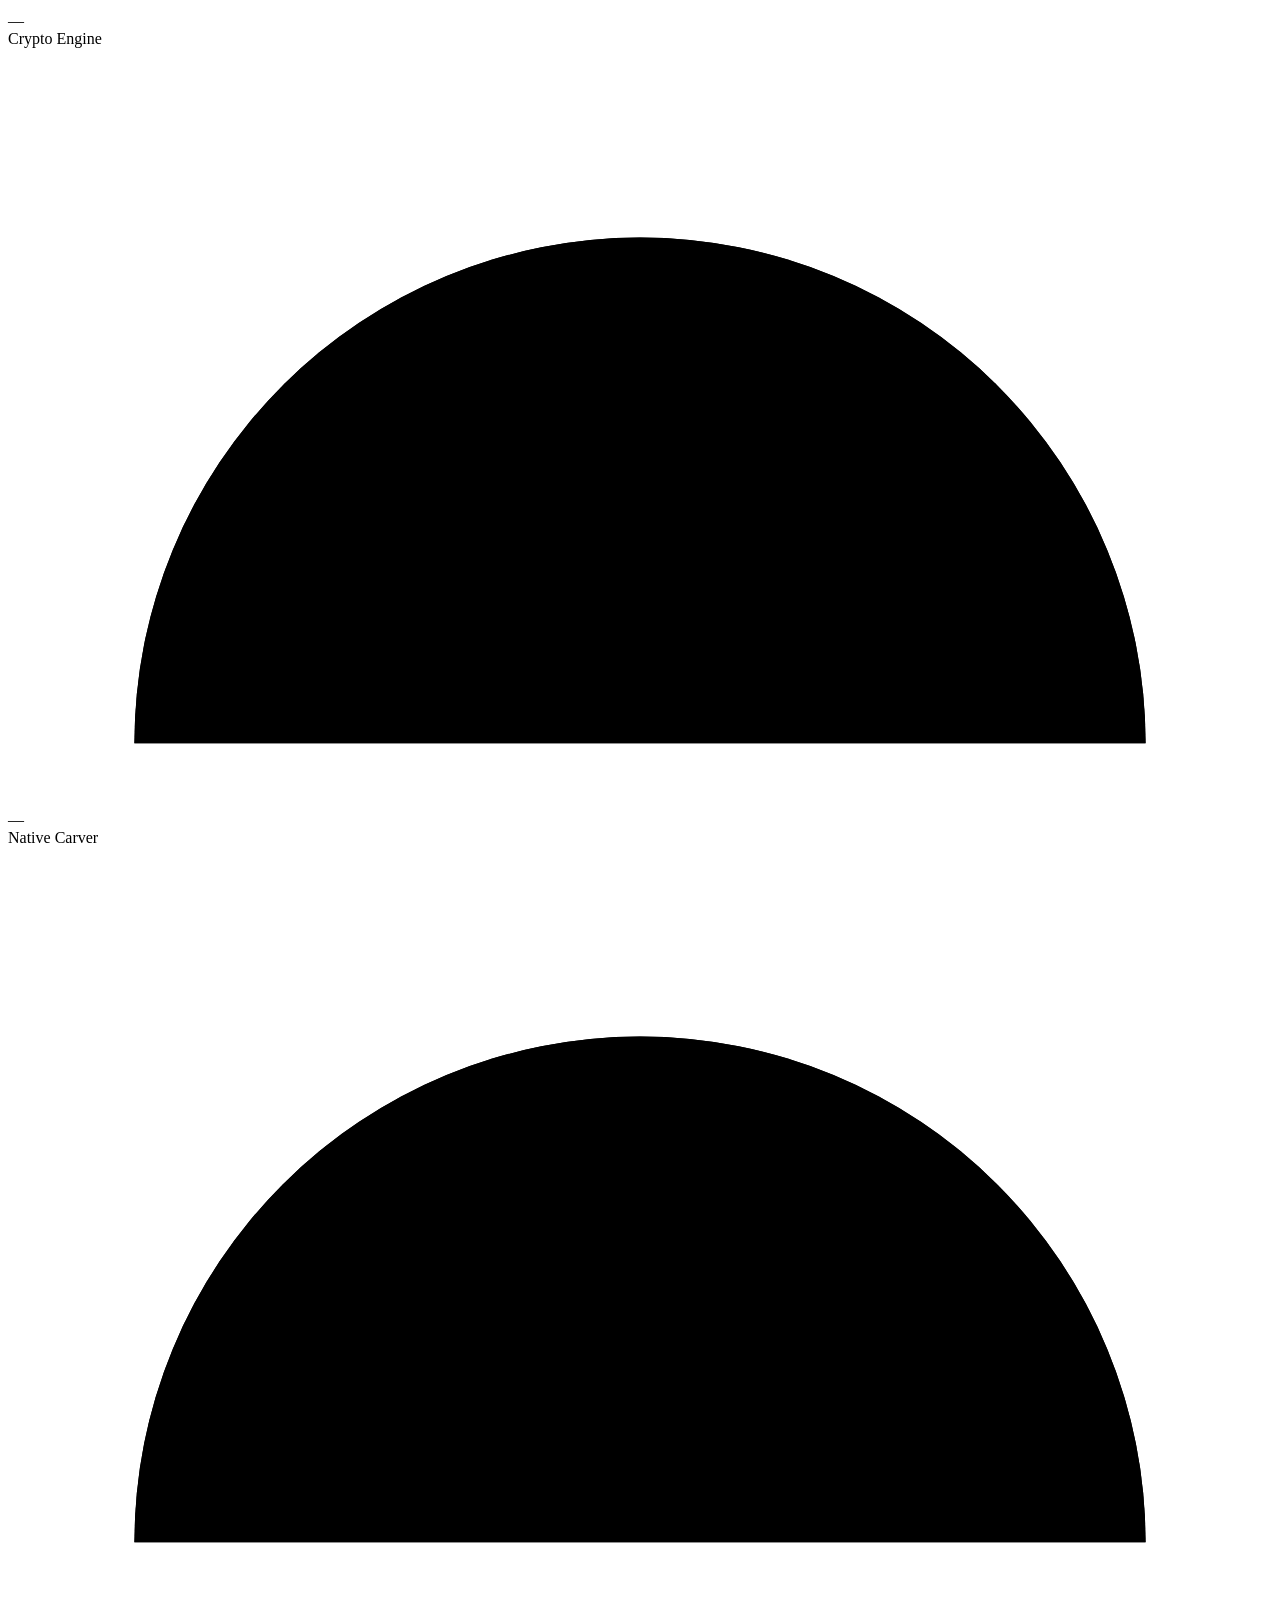
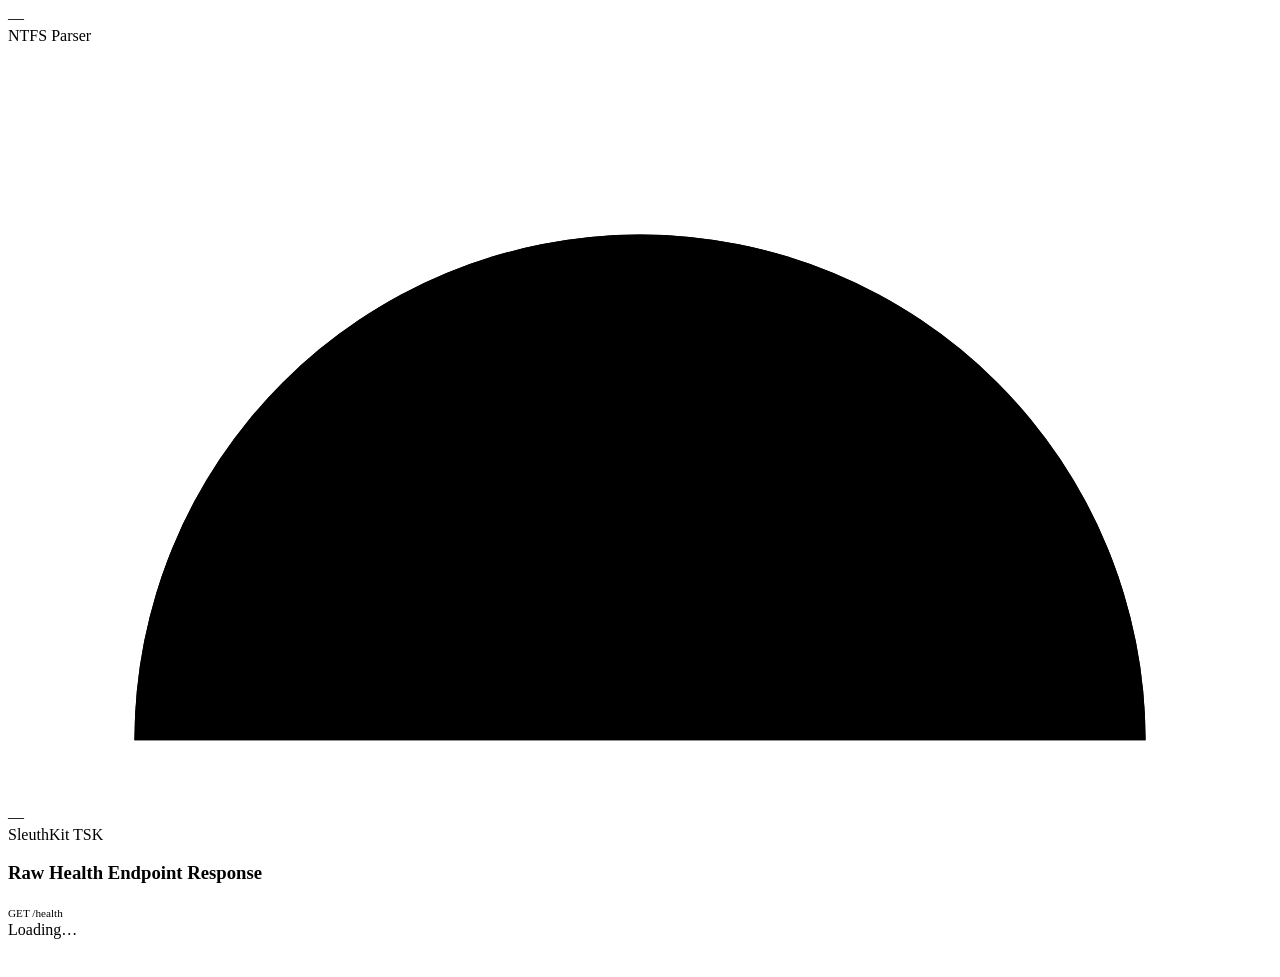
==== commit 93323279: "Complete H01-H09 national readiness hardening Fix legacy carving, wire adversarial demos and evidenc" ====
--- a/sih26149/app/static/index.html
+++ b/sih26149/app/static/index.html
@@ -273,7 +273,7 @@
               <svg width="24" height="24" viewBox="0 0 24 24" fill="none" stroke="currentColor" stroke-width="1.8"><path d="M14 2H6a2 2 0 00-2 2v16a2 2 0 002 2h12a2 2 0 002-2V8z"/><polyline points="14 2 14 8 20 8"/></svg>
             </div>
             <h3>Raw File Carving</h3>
-            <p>Pure-Python signature-based carving of JPEG, PNG, PDF, ZIP, MP4 with confidence scoring.</p>
+            <p>Pure-Python signature carving with structure-based confidence scoring, including common legacy Office and email formats.</p>
             <div class="feature-arrow">→</div>
           </div>
           <div class="feature-card" onclick="switchTab('sanitization', null)">
@@ -342,12 +342,12 @@
           <table class="threat-table">
             <thead><tr><th>Standard / Statute</th><th>Scope</th><th>Status</th></tr></thead>
             <tbody>
-              <tr><td>BSA 2023 §63(4)</td><td>Bharatiya Sakshya Adhiniyam — Electronic evidence admissibility & dual-party attestation</td><td><span class="badge-ok">COMPLIANT</span></td></tr>
-              <tr><td>NIST SP 800-88 Rev. 2</td><td>Media sanitization — Clear, Purge, Destroy with device-aware scope</td><td><span class="badge-ok">COMPLIANT</span></td></tr>
-              <tr><td>IEEE 2883-2022</td><td>Storage device sanitization standard — extends NIST to NVMe/SSD</td><td><span class="badge-ok">COMPLIANT</span></td></tr>
+              <tr><td>BSA 2023 §63(4)</td><td>Electronic-record certificate reference; legal sufficiency requires case-specific review</td><td><span class="badge-warn">REFERENCE ONLY</span></td></tr>
+              <tr><td>NIST SP 800-88 Rev. 2</td><td>Media sanitization reference — device-aware scope; physical execution not validated</td><td><span class="badge-warn">SCOPE DOCUMENTED</span></td></tr>
+              <tr><td>IEEE 2883-2022</td><td>Storage sanitization reference; standards conformance is not asserted</td><td><span class="badge-warn">REFERENCE ONLY</span></td></tr>
               <tr><td>RFC 8785 (JCS)</td><td>JSON Canonicalization Scheme — deterministic serialization before signing</td><td><span class="badge-ok">IMPLEMENTED</span></td></tr>
               <tr><td>RFC 8032</td><td>Edwards-Curve Digital Signature Algorithm (Ed25519)</td><td><span class="badge-ok">IMPLEMENTED</span></td></tr>
-              <tr><td>IT Act 2000 §65B</td><td>Information Technology Act — electronic records as evidence</td><td><span class="badge-ok">REFERENCED</span></td></tr>
+              <tr><td>Former Indian Evidence Act 1872 §65B</td><td>Historical electronic-record provision; not a section of the Information Technology Act</td><td><span class="badge-warn">TRANSITIONAL REVIEW</span></td></tr>
             </tbody>
           </table>
         </div>
@@ -791,7 +791,7 @@
           <span class="panel-badge danger">NIST DESTROY</span>
         </div>
         <div class="panel-body">
-          <p style="color:var(--text-muted);font-size:0.85rem;margin-bottom:1rem;">NIST SP 800-88 Rev. 2 §2.5 DESTROY branch — generates a court-admissible physical disposal manifest for media that cannot be cleared or purged via software. Includes chain-of-custody handoff, witness attestation blocks, and verification checklists.</p>
+          <p style="color:var(--text-muted);font-size:0.85rem;margin-bottom:1rem;">NIST SP 800-88 Rev. 2 §2.5 DESTROY branch — generates a physical-disposal record for media that cannot be cleared or purged via software. It documents handoff and witness fields but does not determine legal admissibility.</p>
           <div style="display:grid;grid-template-columns:1fr 1fr;gap:0.75rem">
             <div class="form-group">
               <label class="form-label">Serial Number</label>
@@ -879,12 +879,12 @@
           <svg width="24" height="24" viewBox="0 0 24 24" fill="none" stroke="currentColor" stroke-width="1.8"><path d="M14 2H6a2 2 0 00-2 2v16a2 2 0 002 2h12a2 2 0 002-2V8z"/><polyline points="14 2 14 8 20 8"/><line x1="16" y1="13" x2="8" y2="13"/><line x1="16" y1="17" x2="8" y2="17"/><polyline points="10 9 9 9 8 9"/></svg>
         </div>
         <div class="affidavit-text">
-          <h4>Legal Reliability Affidavit</h4>
-          <p>Generate a court-admissible BSA 2023 §63(4) / Daubert Rule 702 affidavit for this examination. Opens as a formatted HTML document ready to print or export to PDF.</p>
-        </div>
-        <button class="btn-affidavit" id="affidavitBtn" onclick="generateAffidavit()">
+          <h4>Technical Reliability Summary</h4>
+          <p>Generate a technical implementation-status summary. Test error rates are not inferred, and the document is not an affidavit, statutory certificate, legal opinion, or admissibility determination.</p>
+        </div>
+        <button class="btn-affidavit" id="affidavitBtn" onclick="generateReliabilitySummary()">
           <svg width="14" height="14" viewBox="0 0 24 24" fill="none" stroke="currentColor" stroke-width="2"><path d="M12 22s8-4 8-10V5l-8-3-8 3v7c0 6 8 10 8 10z"/></svg>
-          Generate Affidavit
+          Generate Technical Summary
         </button>
       </div>
 
@@ -894,7 +894,16 @@
           <span class="panel-badge warning">DEMO MODE</span>
         </div>
         <div class="panel-body">
-          <p style="color:var(--text-muted);font-size:0.85rem;margin-bottom:1rem;">Select a signed evidence package below, then click "Simulate Tampering" to demonstrate that any field modification causes signature verification to fail with <code>INVALID</code> classification.</p>
+          <p style="color:var(--text-muted);font-size:0.85rem;margin-bottom:1rem;">Run controlled audit-chain, artifact-byte, and key-substitution attacks against a selected demo case. Each action is verified; use Reset Demo Case to restore its pre-attack snapshot. This modifies stored demo data.</p>
+          <div class="input-row" style="margin-bottom:0.75rem">
+            <input class="form-input" id="tamperCaseId" type="text" placeholder="Case ID (or select an active case)" style="flex:1">
+          </div>
+          <div class="input-row" style="margin-bottom:0.75rem">
+            <button class="btn-danger" onclick="runAdversarialDemo('audit')">Tamper: Audit Chain</button>
+            <button class="btn-danger" onclick="runAdversarialDemo('artifact')">Tamper: Artifact Byte</button>
+            <button class="btn-danger" onclick="runAdversarialDemo('key')">Attack: Key Substitution</button>
+            <button class="btn-ghost" onclick="resetAdversarialDemo()">Reset Demo Case</button>
+          </div>
           <div class="input-row">
             <input class="form-input" id="tamperEvidenceId" type="text" placeholder="Evidence ID (e.g. EVID-XXXXXXXXXX)" style="flex:1">
             <button class="btn-danger" onclick="runTamperDemo()">
